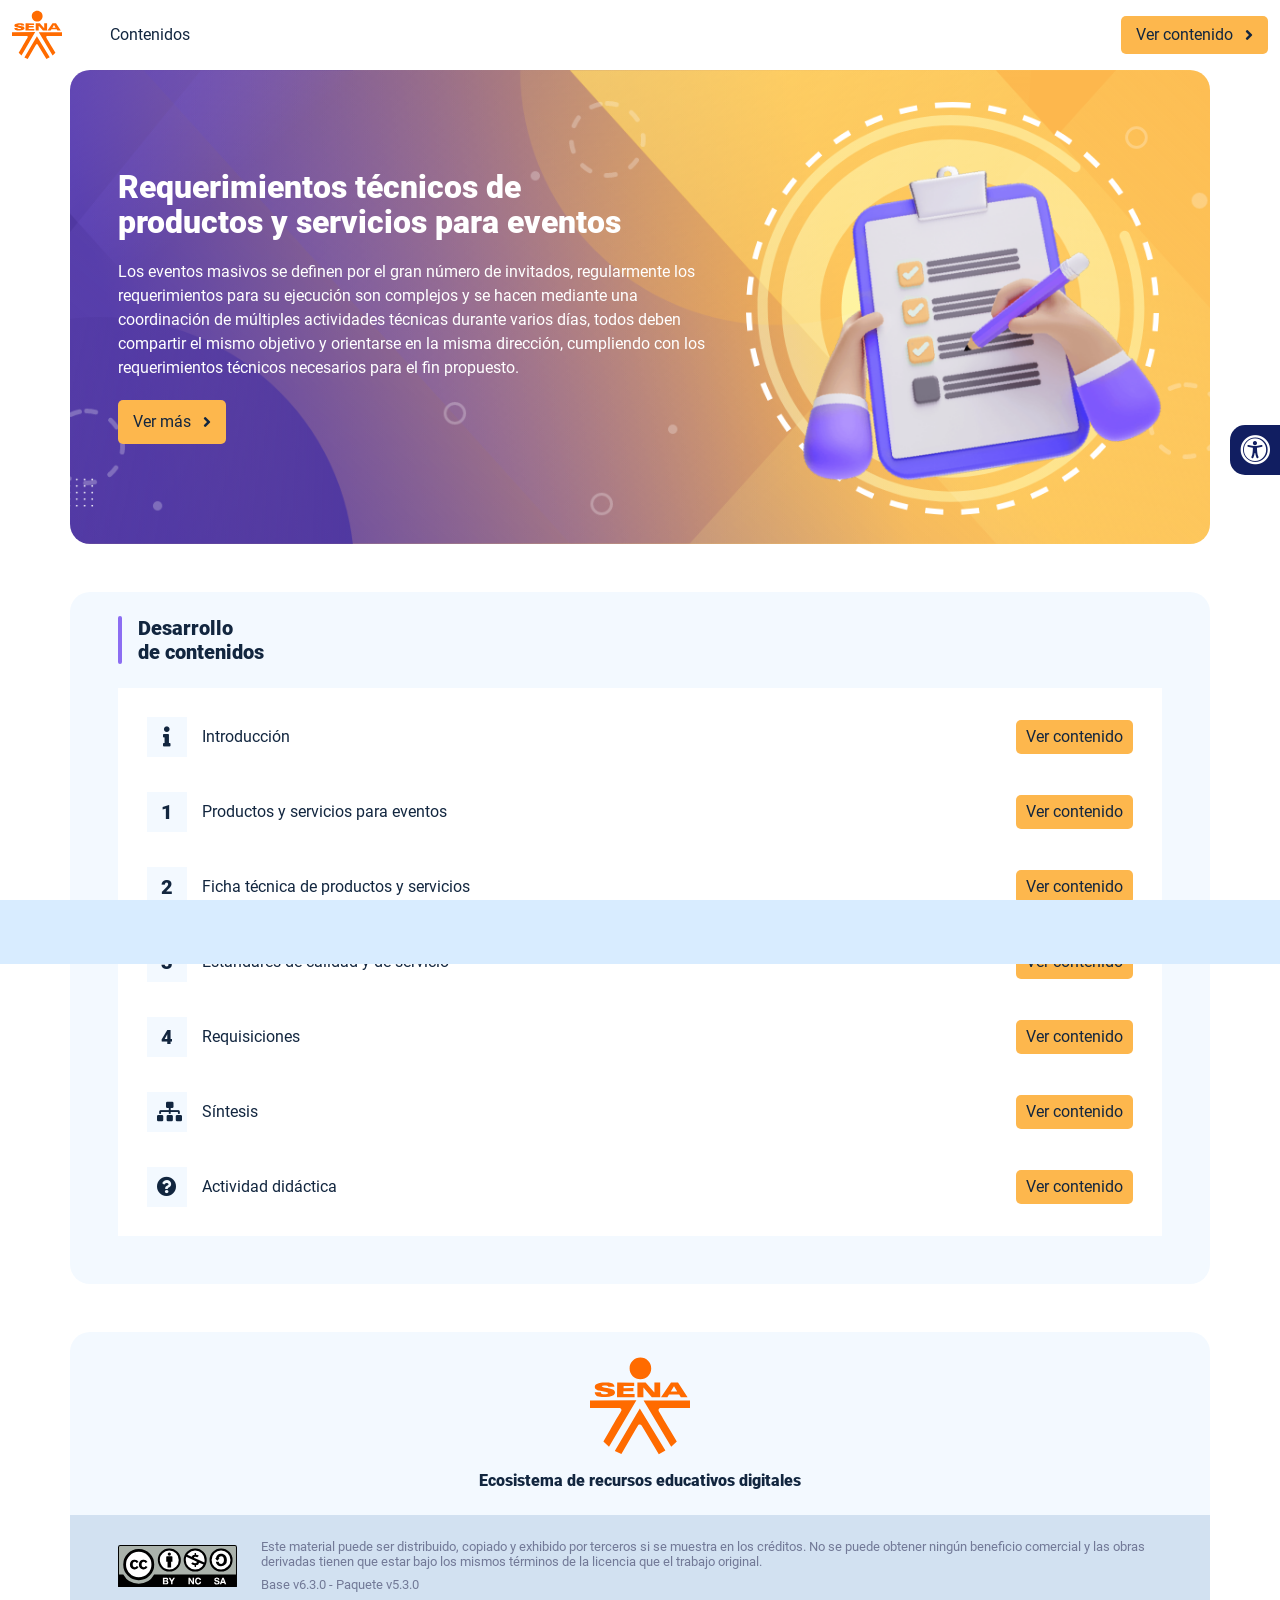
==== index.html @ 09f2f9c2 "new dist" ====
<!DOCTYPE html><html lang=""><head><meta charset="utf-8"><meta http-equiv="X-UA-Compatible" content="IE=edge"><meta name="viewport" content="width=device-width,initial-scale=1"><link rel="icon" href="favicon.ico"><title>Requerimientos técnicos de productos y servicios para eventos</title><link href="css/chunk-0c047e41.3babef71.css" rel="prefetch"><link href="css/chunk-25b302c8.3babef71.css" rel="prefetch"><link href="css/chunk-26fc7596.3babef71.css" rel="prefetch"><link href="css/chunk-2d2747e2.3babef71.css" rel="prefetch"><link href="css/chunk-32334cb6.3babef71.css" rel="prefetch"><link href="css/chunk-3c57cd7b.3babef71.css" rel="prefetch"><link href="css/chunk-4f2d402a.3babef71.css" rel="prefetch"><link href="css/chunk-4fde0a08.14d1f3e8.css" rel="prefetch"><link href="css/chunk-515a8379.8700bdd3.css" rel="prefetch"><link href="css/chunk-59974754.cf676a1e.css" rel="prefetch"><link href="css/chunk-6e1e538a.126808df.css" rel="prefetch"><link href="css/chunk-766a929b.e8f83dcf.css" rel="prefetch"><link href="css/chunk-f2df7d2c.3babef71.css" rel="prefetch"><link href="css/comple.140beefb.css" rel="prefetch"><link href="css/creditos.c084979f.css" rel="prefetch"><link href="css/glosario.c27ba0a2.css" rel="prefetch"><link href="css/referencias.83b288da.css" rel="prefetch"><link href="js/actividad.bf1afc38.js" rel="prefetch"><link href="js/chunk-0206bfa0.a278e582.js" rel="prefetch"><link href="js/chunk-0c047e41.9dab790d.js" rel="prefetch"><link href="js/chunk-13a6037e.81eda5eb.js" rel="prefetch"><link href="js/chunk-18f95272.7a57d180.js" rel="prefetch"><link href="js/chunk-25b302c8.c0c96807.js" rel="prefetch"><link href="js/chunk-26fc7596.72ac93ab.js" rel="prefetch"><link href="js/chunk-2c06842c.fb99932f.js" rel="prefetch"><link href="js/chunk-2d0e96ec.5df2f04d.js" rel="prefetch"><link href="js/chunk-2d208d90.cd091006.js" rel="prefetch"><link href="js/chunk-2d21d0e2.e3102ef0.js" rel="prefetch"><link href="js/chunk-2d22c123.07fa3afa.js" rel="prefetch"><link href="js/chunk-2d2747e2.830388c1.js" rel="prefetch"><link href="js/chunk-2e80bb9a.16424b70.js" rel="prefetch"><link href="js/chunk-319206de.612f074e.js" rel="prefetch"><link href="js/chunk-32334cb6.440e7537.js" rel="prefetch"><link href="js/chunk-3c57cd7b.415a152e.js" rel="prefetch"><link href="js/chunk-3d6834f6.fab8ac75.js" rel="prefetch"><link href="js/chunk-4cdd78c0.57da21f4.js" rel="prefetch"><link href="js/chunk-4f2d402a.cce421b8.js" rel="prefetch"><link href="js/chunk-4fde0a08.42f6160f.js" rel="prefetch"><link href="js/chunk-515a8379.3dc189c9.js" rel="prefetch"><link href="js/chunk-53ccb27e.2eb129e7.js" rel="prefetch"><link href="js/chunk-55d286b8.761dc6b8.js" rel="prefetch"><link href="js/chunk-59974754.10e91e45.js" rel="prefetch"><link href="js/chunk-6e1e538a.b8da87ec.js" rel="prefetch"><link href="js/chunk-766a929b.b7bdd6eb.js" rel="prefetch"><link href="js/chunk-c796899c.fdb738a9.js" rel="prefetch"><link href="js/chunk-e8a7823a.c1f222d4.js" rel="prefetch"><link href="js/chunk-f2df7d2c.156dfe57.js" rel="prefetch"><link href="js/chunk-fde47172.7234b9b3.js" rel="prefetch"><link href="js/comple.d24ba409.js" rel="prefetch"><link href="js/creditos.123db9e8.js" rel="prefetch"><link href="js/glosario.3636a558.js" rel="prefetch"><link href="js/intro.75e2f3e1.js" rel="prefetch"><link href="js/referencias.784c0fbf.js" rel="prefetch"><link href="js/sintesis.7618ab6b.js" rel="prefetch"><link href="js/tema1.5018c123.js" rel="prefetch"><link href="js/tema2.5d4669b0.js" rel="prefetch"><link href="js/tema3.ef8a9880.js" rel="prefetch"><link href="js/tema4.0fa0624b.js" rel="prefetch"><link href="css/app.59985ed2.css" rel="preload" as="style"><link href="css/chunk-vendors.99f50381.css" rel="preload" as="style"><link href="js/app.252b5ed3.js" rel="preload" as="script"><link href="js/chunk-vendors.80950f95.js" rel="preload" as="script"><link href="css/chunk-vendors.99f50381.css" rel="stylesheet"><link href="css/app.59985ed2.css" rel="stylesheet"></head><body><noscript><strong>We're sorry but Requerimientos técnicos de productos y servicios para eventos doesn't work properly without JavaScript enabled. Please enable it to continue.</strong></noscript><div id="app"></div><script src="js/chunk-vendors.80950f95.js"></script><script src="js/app.252b5ed3.js"></script></body></html>
---- css/chunk-0c047e41.3babef71.css ----
.actividad[data-v-22adfd6b]{background-color:#f2f2f2}.horizontal-scroll__wrapper[data-v-22adfd6b]{overflow:hidden}.horizontal-scroll[data-v-22adfd6b]{display:flex;transition:transform .5s ease-in-out;align-items:center;flex-wrap:nowrap}.horizontal-scroll[data-v-22adfd6b]:not(.row){width:100%}.horizontal-scroll--item-fw[data-v-22adfd6b]>div{flex-grow:0;flex-shrink:0;width:100%;margin:0!important}
---- css/chunk-25b302c8.3babef71.css ----
.actividad[data-v-22adfd6b]{background-color:#f2f2f2}.horizontal-scroll__wrapper[data-v-22adfd6b]{overflow:hidden}.horizontal-scroll[data-v-22adfd6b]{display:flex;transition:transform .5s ease-in-out;align-items:center;flex-wrap:nowrap}.horizontal-scroll[data-v-22adfd6b]:not(.row){width:100%}.horizontal-scroll--item-fw[data-v-22adfd6b]>div{flex-grow:0;flex-shrink:0;width:100%;margin:0!important}
---- css/chunk-26fc7596.3babef71.css ----
.actividad[data-v-22adfd6b]{background-color:#f2f2f2}.horizontal-scroll__wrapper[data-v-22adfd6b]{overflow:hidden}.horizontal-scroll[data-v-22adfd6b]{display:flex;transition:transform .5s ease-in-out;align-items:center;flex-wrap:nowrap}.horizontal-scroll[data-v-22adfd6b]:not(.row){width:100%}.horizontal-scroll--item-fw[data-v-22adfd6b]>div{flex-grow:0;flex-shrink:0;width:100%;margin:0!important}
---- css/chunk-2d2747e2.3babef71.css ----
.actividad[data-v-22adfd6b]{background-color:#f2f2f2}.horizontal-scroll__wrapper[data-v-22adfd6b]{overflow:hidden}.horizontal-scroll[data-v-22adfd6b]{display:flex;transition:transform .5s ease-in-out;align-items:center;flex-wrap:nowrap}.horizontal-scroll[data-v-22adfd6b]:not(.row){width:100%}.horizontal-scroll--item-fw[data-v-22adfd6b]>div{flex-grow:0;flex-shrink:0;width:100%;margin:0!important}
---- css/chunk-32334cb6.3babef71.css ----
.actividad[data-v-22adfd6b]{background-color:#f2f2f2}.horizontal-scroll__wrapper[data-v-22adfd6b]{overflow:hidden}.horizontal-scroll[data-v-22adfd6b]{display:flex;transition:transform .5s ease-in-out;align-items:center;flex-wrap:nowrap}.horizontal-scroll[data-v-22adfd6b]:not(.row){width:100%}.horizontal-scroll--item-fw[data-v-22adfd6b]>div{flex-grow:0;flex-shrink:0;width:100%;margin:0!important}
---- css/chunk-3c57cd7b.3babef71.css ----
.actividad[data-v-22adfd6b]{background-color:#f2f2f2}.horizontal-scroll__wrapper[data-v-22adfd6b]{overflow:hidden}.horizontal-scroll[data-v-22adfd6b]{display:flex;transition:transform .5s ease-in-out;align-items:center;flex-wrap:nowrap}.horizontal-scroll[data-v-22adfd6b]:not(.row){width:100%}.horizontal-scroll--item-fw[data-v-22adfd6b]>div{flex-grow:0;flex-shrink:0;width:100%;margin:0!important}
---- css/chunk-4f2d402a.3babef71.css ----
.actividad[data-v-22adfd6b]{background-color:#f2f2f2}.horizontal-scroll__wrapper[data-v-22adfd6b]{overflow:hidden}.horizontal-scroll[data-v-22adfd6b]{display:flex;transition:transform .5s ease-in-out;align-items:center;flex-wrap:nowrap}.horizontal-scroll[data-v-22adfd6b]:not(.row){width:100%}.horizontal-scroll--item-fw[data-v-22adfd6b]>div{flex-grow:0;flex-shrink:0;width:100%;margin:0!important}
---- css/chunk-4fde0a08.14d1f3e8.css ----
.actividad[data-v-a108b06a]{background-color:#f2f2f2}.header[data-v-a108b06a]{position:sticky;top:0;padding-top:10px;padding-bottom:10px;background-color:#fff;z-index:10010;line-height:1.1em}.header__logo[data-v-a108b06a]{width:50px}@media (max-width:576px){.header__componente-formativo[data-v-a108b06a]{font-size:.8em}}.header__menu[data-v-a108b06a]{cursor:pointer}.header__menu span[data-v-a108b06a]{font-size:.7em;display:block;line-height:1em;text-align:center;color:#111e61}.header__menu__btn[data-v-a108b06a]{width:30px;height:30px;position:relative;margin-bottom:4px}.header__menu__btn .line-1[data-v-a108b06a],.header__menu__btn .line-2[data-v-a108b06a],.header__menu__btn .line-3[data-v-a108b06a]{height:4px;width:30px;background-color:#111e61;transform-origin:center center;position:absolute;left:0;border-radius:2px}.header__menu__btn .line-1[data-v-a108b06a]{top:4px;-webkit-animation:line-1-inactive-data-v-a108b06a .5s ease-in-out forwards;animation:line-1-inactive-data-v-a108b06a .5s ease-in-out forwards}.header__menu__btn .line-2[data-v-a108b06a]{top:13px;-webkit-animation:line-2-inactive-data-v-a108b06a .5s ease-in-out forwards;animation:line-2-inactive-data-v-a108b06a .5s ease-in-out forwards}.header__menu__btn .line-3[data-v-a108b06a]{top:22px;-webkit-animation:line-3-inactive-data-v-a108b06a .5s ease-in-out forwards;animation:line-3-inactive-data-v-a108b06a .5s ease-in-out forwards}.header__menu__btn[data-v-a108b06a]:hover{cursor:pointer}.header__menu__btn--open .line-1[data-v-a108b06a]{-webkit-animation:line-1-active-data-v-a108b06a .5s ease-in-out forwards;animation:line-1-active-data-v-a108b06a .5s ease-in-out forwards}.header__menu__btn--open .line-2[data-v-a108b06a]{-webkit-animation:line-2-active-data-v-a108b06a .5s ease-in-out forwards;animation:line-2-active-data-v-a108b06a .5s ease-in-out forwards}.header__menu__btn--open .line-3[data-v-a108b06a]{-webkit-animation:line-3-active-data-v-a108b06a .5s ease-in-out forwards;animation:line-3-active-data-v-a108b06a .5s ease-in-out forwards}@-webkit-keyframes line-1-active-data-v-a108b06a{0%{transform:translate(0) rotate(0)}50%{transform:translateY(9px) rotate(0)}to{transform:translateY(9px) rotate(45deg)}}@keyframes line-1-active-data-v-a108b06a{0%{transform:translate(0) rotate(0)}50%{transform:translateY(9px) rotate(0)}to{transform:translateY(9px) rotate(45deg)}}@-webkit-keyframes line-2-active-data-v-a108b06a{0%{transform:scale(1)}to{transform:scale(0)}}@keyframes line-2-active-data-v-a108b06a{0%{transform:scale(1)}to{transform:scale(0)}}@-webkit-keyframes line-3-active-data-v-a108b06a{0%{transform:translate(0) rotate(0)}50%{transform:translateY(-9px) rotate(0)}to{transform:translateY(-9px) rotate(-45deg)}}@keyframes line-3-active-data-v-a108b06a{0%{transform:translate(0) rotate(0)}50%{transform:translateY(-9px) rotate(0)}to{transform:translateY(-9px) rotate(-45deg)}}@-webkit-keyframes line-1-inactive-data-v-a108b06a{0%{transform:translateY(9px) rotate(45deg)}50%{transform:translateY(9px) rotate(0)}to{transform:translate(0) rotate(0)}}@keyframes line-1-inactive-data-v-a108b06a{0%{transform:translateY(9px) rotate(45deg)}50%{transform:translateY(9px) rotate(0)}to{transform:translate(0) rotate(0)}}@-webkit-keyframes line-2-inactive-data-v-a108b06a{0%{transform:scale(0)}to{transform:scale(1)}}@keyframes line-2-inactive-data-v-a108b06a{0%{transform:scale(0)}to{transform:scale(1)}}@-webkit-keyframes line-3-inactive-data-v-a108b06a{0%{transform:translateY(-9px) rotate(-45deg)}50%{transform:translateY(-9px) rotate(0)}to{transform:translate(0) rotate(0)}}@keyframes line-3-inactive-data-v-a108b06a{0%{transform:translateY(-9px) rotate(-45deg)}50%{transform:translateY(-9px) rotate(0)}to{transform:translate(0) rotate(0)}}
---- css/chunk-515a8379.8700bdd3.css ----
.actividad{background-color:#f2f2f2}.banner-interno{position:relative}.banner-interno__fondo{position:absolute;top:0;bottom:-50px;left:0;right:0;background-color:#fedc72;background-size:cover;background-position:50%}.banner-interno__titulo{display:flex;align-items:center}.banner-interno__titulo__icono{display:block;width:32px;height:32px;border-radius:50%;background-color:#fff;position:relative}.banner-interno__titulo__icono i{color:#fedc72;position:absolute;left:50%;top:50%;transform:translate(-50%,-50%)}.banner-interno__titulo h1,.banner-interno__titulo h2,.banner-interno__titulo h3,.banner-interno__titulo h4,.banner-interno__titulo h5,.banner-interno__titulo h6{color:#fff;line-height:1.1em}
---- css/chunk-59974754.cf676a1e.css ----
.actividad{background-color:#f2f2f2}.aside-menu{position:sticky;top:70px;flex:0 0 0;width:0;min-height:calc(100vh - 70px);max-height:calc(100vh - 70px);background-color:#f3f9ff;transition:flex .5s ease-in-out,width .5s ease-in-out;overflow-x:hidden;z-index:100001}.aside-menu a{color:#111e61}.aside-menu--open{flex:0 0 300px;width:300px}.aside-menu__content{width:300px;display:flex;flex-direction:column;justify-content:space-between;min-height:calc(100vh - 70px);max-height:calc(100vh - 70px);border-right:1px solid #d8ecff}@media (max-height:800px){.aside-menu__content{min-height:800px;max-height:800px;overflow-y:auto}}.aside-menu__header{padding:10px;text-align:center;background-color:#d8ecff}.aside-menu__header h4{margin:0}.aside-menu__menu{overflow-y:auto;flex-grow:1;list-style:none;padding-left:0;margin-bottom:0}.aside-menu__menu__item--active .aside-menu__menu__item__lnk,.aside-menu__menu__item--active .aside-menu__sec-menu__item__lnk{background-color:#d8ecff;font-weight:700}.aside-menu__menu__item--sub-menu:hover,.aside-menu__menu__item:hover,.aside-menu__sec-menu__item:hover{background-color:#d8ecff}.aside-menu__menu__item--sub-menu{padding-left:10px}.aside-menu__menu__item--sub-menu--active .aside-menu__menu__item__lnk,.aside-menu__menu__item--sub-menu--active .aside-menu__sec-menu__item__lnk{background-color:#d8ecff;font-weight:700;position:relative}.aside-menu__menu__item--sub-menu--active .aside-menu__menu__item__lnk:before,.aside-menu__menu__item--sub-menu--active .aside-menu__sec-menu__item__lnk:before{content:"";display:block;position:absolute;left:0;bottom:0;top:0;width:4px;border-radius:2px;background-color:#8c6df2}.aside-menu__menu__item__lnk,.aside-menu__sec-menu__item__lnk{display:flex;align-items:center;padding:10px 15px;line-height:1.1em}.aside-menu__menu__item__lnk i,.aside-menu__menu__item__lnk span,.aside-menu__sec-menu__item__lnk i,.aside-menu__sec-menu__item__lnk span{margin-right:10px}.aside-menu__menu__item__lnk i:last-child,.aside-menu__menu__item__lnk span:last-child,.aside-menu__sec-menu__item__lnk i:last-child,.aside-menu__sec-menu__item__lnk span:last-child{margin-right:0}.aside-menu__sec-menu{background-color:#d8ecff;padding:10px 0;flex-shrink:0;margin-bottom:0}.aside-menu__sec-menu__item{padding:10px 15px}.aside-menu__sec-menu__item__lnk{padding:0;border-radius:1em}.aside-menu__sec-menu__item__lnk i{display:block;width:2em;height:2em;padding:.5em 0;text-align:center;background-color:#fff;border-radius:50%}.aside-menu__sec-menu__item__lnk:hover{background-color:#fff}@media (max-width:992px){.aside-menu{position:fixed;top:70px}}@media (max-width:576px){.aside-menu__sec-menu{padding-bottom:110px}}
---- css/chunk-6e1e538a.126808df.css ----
.actividad[data-v-4f6b7c58]{background-color:#f2f2f2}.accesibilidad[data-v-4f6b7c58]{position:fixed;right:0;top:50vh;height:50px;background-color:#111e61;border-top-left-radius:15px;border-bottom-left-radius:15px;transform:translateY(-50%) translateX(100%) translateX(-50px);overflow:hidden;transition:transform .3s ease-in-out,height .3s ease-in-out}.accesibilidad[data-v-4f6b7c58]:hover{transform:translateY(-50%) translateX(0);height:12.75rem}.accesibilidad [data-v-4f6b7c58]{color:#fff}.accesibilidad__menu__content .accesibilidad__menu__item[data-v-4f6b7c58]{cursor:pointer}.accesibilidad__menu__content .accesibilidad__menu__item[data-v-4f6b7c58]:hover{background-color:#273685}.accesibilidad__menu__content .accesibilidad__menu__item[data-v-4f6b7c58]:last-child{border:none}.accesibilidad__menu__item[data-v-4f6b7c58]{display:flex;align-items:center;padding:10px;border-bottom:1px solid #273685;line-height:1em;-webkit-user-select:none;-moz-user-select:none;-ms-user-select:none;user-select:none}.accesibilidad__menu i[data-v-4f6b7c58]{font-size:30px;font-style:normal;margin-right:10px;line-height:1em}.accesibilidad__menu img[data-v-4f6b7c58]{width:30px;margin-right:10px}
---- css/chunk-766a929b.e8f83dcf.css ----
.actividad{background-color:#f2f2f2}.barra-avance{display:flex;align-items:center;justify-content:space-between;position:fixed;bottom:0;left:0;width:100%;padding:10px;background-color:#d8ecff;transition:transform .5s ease-in-out;z-index:100000}.barra-avance__barra{margin:0 20px;flex:1;position:relative;max-width:800px}.barra-avance__barra--amarilla,.barra-avance__barra--blanca{height:4px}.barra-avance__barra--amarilla:after,.barra-avance__barra--amarilla:before,.barra-avance__barra--blanca:after,.barra-avance__barra--blanca:before{content:"";display:block;width:10px;height:10px;border-radius:50%;position:absolute;top:50%}.barra-avance__barra--amarilla:before,.barra-avance__barra--blanca:before{left:0;transform:translate(-50%,-50%)}.barra-avance__barra--amarilla:after,.barra-avance__barra--blanca:after{right:0;transform:translate(50%,-50%)}.barra-avance__barra--blanca,.barra-avance__barra--blanca:after,.barra-avance__barra--blanca:before{background-color:#fff}.barra-avance__barra--amarilla{position:absolute;width:100%;top:0;background-color:#5038a1}.barra-avance__barra--amarilla:after,.barra-avance__barra--amarilla:before{background-color:#5038a1}.barra-avance__boton--regresar{background-color:#b0c0d2}.barra-avance__boton--regresar span{color:#111e61!important}.barra-avance__boton--disable{opacity:0;pointer-events:none}.barra-avance--open{transform:translateY(0)}.barra-avance--close{transform:translateY(100%)}
---- css/chunk-f2df7d2c.3babef71.css ----
.actividad[data-v-22adfd6b]{background-color:#f2f2f2}.horizontal-scroll__wrapper[data-v-22adfd6b]{overflow:hidden}.horizontal-scroll[data-v-22adfd6b]{display:flex;transition:transform .5s ease-in-out;align-items:center;flex-wrap:nowrap}.horizontal-scroll[data-v-22adfd6b]:not(.row){width:100%}.horizontal-scroll--item-fw[data-v-22adfd6b]>div{flex-grow:0;flex-shrink:0;width:100%;margin:0!important}
---- css/comple.140beefb.css ----
.banner-interno{position:relative}.banner-interno__fondo{position:absolute;top:0;bottom:-50px;left:0;right:0;background-color:#fedc72;background-size:cover;background-position:50%}.banner-interno__titulo{display:flex;align-items:center}.banner-interno__titulo__icono{display:block;width:32px;height:32px;border-radius:50%;background-color:#fff;position:relative}.banner-interno__titulo__icono i{color:#fedc72;position:absolute;left:50%;top:50%;transform:translate(-50%,-50%)}.banner-interno__titulo h1,.banner-interno__titulo h2,.banner-interno__titulo h3,.banner-interno__titulo h4,.banner-interno__titulo h5,.banner-interno__titulo h6{color:#fff;line-height:1.1em}.actividad{background-color:#f2f2f2}.complementario__enlaces{display:flex;justify-content:center;flex-wrap:wrap}.complementario__enlaces a{margin:0 5px}.complementario__btn{font-size:1.5em;line-height:1em}table{width:calc(100% - 1px);min-width:800px}table thead{background-color:#d8ecff}table thead th{border-color:#d8ecff}table td,table th{padding:25px 20px;text-align:center}
---- css/creditos.c084979f.css ----
.banner-interno{position:relative}.banner-interno__fondo{position:absolute;top:0;bottom:-50px;left:0;right:0;background-color:#fedc72;background-size:cover;background-position:50%}.banner-interno__titulo{display:flex;align-items:center}.banner-interno__titulo__icono{display:block;width:32px;height:32px;border-radius:50%;background-color:#fff;position:relative}.banner-interno__titulo__icono i{color:#fedc72;position:absolute;left:50%;top:50%;transform:translate(-50%,-50%)}.banner-interno__titulo h1,.banner-interno__titulo h2,.banner-interno__titulo h3,.banner-interno__titulo h4,.banner-interno__titulo h5,.banner-interno__titulo h6{color:#fff;line-height:1.1em}.actividad{background-color:#f2f2f2}.creditos-vista .tarjeta.credito{background-color:#d2e1f1}.creditos{color:#727997;overflow-x:auto}.creditos__item{min-width:490px}.creditos p{line-height:1.3em;margin-bottom:0;color:#727997}.creditos__titulo{font-weight:700;background-color:#d2e1f1;padding:5px 10px;border-top-radius:5px;border-top-left-radius:5px;border-top-right-radius:5px}.creditos table td,.creditos table th{border-color:#d2e1f1}
---- css/glosario.c27ba0a2.css ----
.banner-interno{position:relative}.banner-interno__fondo{position:absolute;top:0;bottom:-50px;left:0;right:0;background-color:#fedc72;background-size:cover;background-position:50%}.banner-interno__titulo{display:flex;align-items:center}.banner-interno__titulo__icono{display:block;width:32px;height:32px;border-radius:50%;background-color:#fff;position:relative}.banner-interno__titulo__icono i{color:#fedc72;position:absolute;left:50%;top:50%;transform:translate(-50%,-50%)}.banner-interno__titulo h1,.banner-interno__titulo h2,.banner-interno__titulo h3,.banner-interno__titulo h4,.banner-interno__titulo h5,.banner-interno__titulo h6{color:#fff;line-height:1.1em}.actividad{background-color:#f2f2f2}.glosario__letra-item{display:flex}.glosario__letra-item__texto{padding-top:5px}.glosario__letra-item__letra__icono{width:32px;height:32px;position:relative;line-height:1em;border-radius:50%;background-color:#d2e1f1}.glosario__letra-item__letra__icono span{position:absolute;left:50%;top:50%;transform:translate(-50%,-50%);font-size:1.1em;font-weight:900}
---- css/referencias.83b288da.css ----
.banner-interno{position:relative}.banner-interno__fondo{position:absolute;top:0;bottom:-50px;left:0;right:0;background-color:#fedc72;background-size:cover;background-position:50%}.banner-interno__titulo{display:flex;align-items:center}.banner-interno__titulo__icono{display:block;width:32px;height:32px;border-radius:50%;background-color:#fff;position:relative}.banner-interno__titulo__icono i{color:#fedc72;position:absolute;left:50%;top:50%;transform:translate(-50%,-50%)}.banner-interno__titulo h1,.banner-interno__titulo h2,.banner-interno__titulo h3,.banner-interno__titulo h4,.banner-interno__titulo h5,.banner-interno__titulo h6{color:#fff;line-height:1.1em}.actividad{background-color:#f2f2f2}.referencias__item:last-child hr{display:none}.referencias__item a{color:#2196f3;text-decoration:underline;overflow-wrap:break-word}
---- css/app.59985ed2.css ----
*,:after,:before{box-sizing:inherit}html{height:100%;line-height:1.15;box-sizing:border-box;-webkit-font-smoothing:antialiased;-moz-osx-font-smoothing:grayscale;-webkit-text-size-adjust:100%;-ms-text-size-adjust:100%;text-rendering:optimizeLegibility}a,abbr,acronym,address,applet,article,aside,audio,b,big,blockquote,body,canvas,caption,center,cite,code,dd,del,details,dfn,div,dl,dt,em,embed,fieldset,figcaption,figure,footer,form,h1,h2,h3,h4,h5,h6,header,hgroup,html,i,iframe,img,ins,kbd,label,legend,li,mark,menu,nav,object,ol,output,p,pre,q,ruby,s,samp,section,small,span,strike,strong,sub,summary,sup,table,tbody,td,tfoot,th,thead,time,tr,tt,u,ul,var,video{margin:0;padding:0;border:0;outline:0;background:transparent;vertical-align:baseline}article,aside,details,figcaption,figure,footer,header,main,menu,nav,section,summary{display:block}[hidden],template{display:none}hr{box-sizing:content-box;height:0;border-bottom:1px solid #e8e8e8;border-left:0;border-right:0;border-top:0;margin:1.5em 0;overflow:visible}[hidden]{display:none}a{font-family:Roboto,sans-serif;font-size:1em;font-weight:400;text-decoration:none;color:#12263f;background-color:transparent;transition:all .15s ease-in-out;-webkit-text-decoration-skip:objects}a:active,a:hover{outline-width:0}a:active,a:focus,a:hover{color:#000}[type=button],[type=reset],[type=submit],button{-webkit-appearance:none;-moz-appearance:none;appearance:none;cursor:pointer;display:inline-block;vertical-align:middle;border:0;border-radius:5px;color:#12263f;background-color:#fdb74d;font-family:Roboto,sans-serif;font-weight:400;font-size:1em;-webkit-font-smoothing:antialiased;line-height:1em;white-space:nowrap;text-decoration:none;text-transform:none;padding:.75em 1.5em;margin:0;-webkit-user-select:none;-moz-user-select:none;-ms-user-select:none;user-select:none;overflow:visible;transition:background-color .15s ease-in-out}[type=button]:focus,[type=button]:hover,[type=reset]:focus,[type=reset]:hover,[type=submit]:focus,[type=submit]:hover,button:focus,button:hover{background-color:#fdb74d;color:#12263f}[type=button]:disabled,[type=reset]:disabled,[type=submit]:disabled,button:disabled{cursor:not-allowed;opacity:.5}[type=button]:disabled:hover,[type=reset]:disabled:hover,[type=submit]:disabled:hover,button:disabled:hover{background-color:#fdb74d}input,select,textarea{margin:0;display:block;font-family:Roboto,sans-serif;font-size:16px}input{overflow:visible}[type=color],[type=date],[type=datetime-local],[type=datetime],[type=email],[type=month],[type=number],[type=password],[type=search],[type=tel],[type=text],[type=time],[type=url],[type=week],input:not([type]),select,select[multiple],textarea{background-color:#fff;border:1px solid #e8e8e8;border-radius:5px;box-shadow:inset 0 1px 3px rgba(0,0,0,.06);box-sizing:inherit;margin-bottom:.75em;padding:.5em;transition:border-color .15s ease-in-out;width:100%}[type=color]:hover,[type=date]:hover,[type=datetime-local]:hover,[type=datetime]:hover,[type=email]:hover,[type=month]:hover,[type=number]:hover,[type=password]:hover,[type=search]:hover,[type=tel]:hover,[type=text]:hover,[type=time]:hover,[type=url]:hover,[type=week]:hover,input:not([type]):hover,select:hover,select[multiple]:hover,textarea:hover{border-color:shade(#e8e8e8,20%)}[type=color]:focus,[type=date]:focus,[type=datetime-local]:focus,[type=datetime]:focus,[type=email]:focus,[type=month]:focus,[type=number]:focus,[type=password]:focus,[type=search]:focus,[type=tel]:focus,[type=text]:focus,[type=time]:focus,[type=url]:focus,[type=week]:focus,input:not([type]):focus,select:focus,select[multiple]:focus,textarea:focus{border-color:#8c6df2;box-shadow:inset 0 1px 3px rgba(0,0,0,.06),0 0 5px rgba(254,214,89,.7);outline:none}[type=color]:disabled,[type=date]:disabled,[type=datetime-local]:disabled,[type=datetime]:disabled,[type=email]:disabled,[type=month]:disabled,[type=number]:disabled,[type=password]:disabled,[type=search]:disabled,[type=tel]:disabled,[type=text]:disabled,[type=time]:disabled,[type=url]:disabled,[type=week]:disabled,input:not([type]):disabled,select:disabled,select[multiple]:disabled,textarea:disabled{background-color:shade(#fff,5%);cursor:not-allowed}[type=color]:disabled:hover,[type=date]:disabled:hover,[type=datetime-local]:disabled:hover,[type=datetime]:disabled:hover,[type=email]:disabled:hover,[type=month]:disabled:hover,[type=number]:disabled:hover,[type=password]:disabled:hover,[type=search]:disabled:hover,[type=tel]:disabled:hover,[type=text]:disabled:hover,[type=time]:disabled:hover,[type=url]:disabled:hover,[type=week]:disabled:hover,input:not([type]):disabled:hover,select:disabled:hover,select[multiple]:disabled:hover,textarea:disabled:hover{border:1px solid #e8e8e8}select{text-transform:none;max-width:100%;border-radius:5px}::-webkit-file-upload-button{background-color:#fdb74d;border:none;cursor:pointer;color:#12263f;border-radius:5px;padding:.75em 1.5em}::-webkit-file-upload-button:hover{background-color:#fdb74d}optgroup{font-weight:700}fieldset{border:1px solid #e8e8e8;background-color:transparent;padding:1.5em;-webkit-margin-start:0;-webkit-margin-end:0;-webkit-padding-before:1.5em;-webkit-padding-start:1.5em;-webkit-padding-end:1.5em;-webkit-padding-after:1.5em}legend{box-sizing:border-box;color:inherit;display:table;max-width:100%;padding:0;white-space:normal;font-weight:600;-webkit-padding-start:0;-webkit-padding-end:0}label,legend{margin-bottom:.375em}label{display:block;font-size:1em;font-family:Roboto,sans-serif;font-weight:900}textarea{overflow:auto;resize:vertical}[type=checkbox],[type=radio]{box-sizing:border-box;padding:0;display:inline;margin-right:.375em}[type=number]::-webkit-inner-spin-button,[type=number]::-webkit-outer-spin-button{height:auto}[type=search]{-webkit-appearance:textfield;outline-offset:-2px}[type=search]::-webkit-search-cancel-button,[type=search]::-webkit-search-decoration{-webkit-appearance:none;-moz-appearance:none}::-moz-placeholder{color:#999}:-ms-input-placeholder{color:#999}::placeholder{color:#999}::-webkit-file-upload-button{-webkit-appearance:button;-moz-appearance:button;font:inherit}[type=file]{margin-bottom:.75em;width:100%}[type=button],[type=reset],[type=submit],button{-webkit-appearance:button}[type=button]::-moz-focus-inner,[type=reset]::-moz-focus-inner,[type=submit]::-moz-focus-inner,button::-moz-focus-inner{border-style:none;padding:0}[type=button]:-moz-focusring,[type=reset]:-moz-focusring,[type=submit]:-moz-focusring,button:-moz-focusring{outline:1px dotted ButtonText}progress{vertical-align:baseline}ol,ul{list-style:none;margin-bottom:1em}dt{font-weight:700}figure,img,picture,svg{margin:0;width:100%;max-width:100%}figcaption{display:block;background-color:#e8e8e8;padding:.75em 1.5em;font-size:.8em;font-weight:700}img,svg{display:block;border-style:none}svg:not(:root){overflow:hidden}audio,canvas,progress,video{display:inline-block}audio:not([controls]){display:none;height:0}template{display:none}table{border-collapse:collapse;border-spacing:0;table-layout:fixed;width:100%}td,th,tr{vertical-align:middle}td,th{border:1px solid #e8e8e8;padding:.75em}th{font-size:.875em;line-height:1.2}td{line-height:1.5}body{font-size:16px;font-weight:400;line-height:1.5}body,h1,h2,h3,h4,h5,h6{color:#12263f;font-family:Roboto,sans-serif}h1,h2,h3,h4,h5,h6{font-weight:900;line-height:1.2;margin:0 0 .75em}h1{font-size:2em}h2{font-size:1.5em}h3{font-size:1.25em}h4{font-size:1.125em}h5{font-size:1em}h6{font-size:.875em}p{font-family:Roboto,sans-serif;font-size:1em;font-weight:400;line-height:1.5;color:#12263f;margin-bottom:1em}b,strong{font-weight:700}dfn,em,i{font-style:italic}br{line-height:2em}u{text-decoration:underline}code,kbd,pre,samp{color:#727997;font-family:Lucida Console,Courier New,monospace;font-size:1em}sub,sup{font-size:75%;line-height:0;position:relative;vertical-align:baseline}sub{bottom:-.25em}sup{top:-.5em}small{font-size:80%}mark{background-color:#ffeb3b;color:#000}abbr[title]{border-bottom:none;text-decoration:underline;-webkit-text-decoration:underline dotted;text-decoration:underline dotted}blockquote,q{quotes:none}::selection{background:#2196f3!important;color:#fff!important;text-shadow:none}::-moz-selection{background:#2196f3!important;color:#fff!important;text-shadow:none}img::selection{background:transparent}img::-moz-selection{background:transparent}body{-webkit-tap-highlight-color:#2196F3!important}details,menu{display:block}summary{display:list-item}@media print{*,:after,:before,:first-letter,:first-line{background:transparent!important;color:#000!important;box-shadow:none!important;text-shadow:none!important}a,a:visited{text-decoration:underline}a[href]:after{content:" (" attr(href) ")"}a abbr[title]:after{content:" (" attr(title) ")"}a[href^="#"]:after,a[href^="javascript:"]:after{content:""}blockquote,pre{border:1px solid #999;page-break-inside:avoid}thead{display:table-header-group}img,tr{page-break-inside:avoid}img{max-width:100%!important}h2,h3,p{orphans:3;widows:3}h2,h3{page-break-after:avoid}}[data-aos][data-aos][data-aos-duration="50"],body[data-aos-duration="50"] [data-aos]{transition-duration:50ms}[data-aos][data-aos][data-aos-delay="50"],body[data-aos-delay="50"] [data-aos]{transition-delay:0s}[data-aos][data-aos][data-aos-delay="50"].aos-animate,body[data-aos-delay="50"] [data-aos].aos-animate{transition-delay:50ms}[data-aos][data-aos][data-aos-duration="100"],body[data-aos-duration="100"] [data-aos]{transition-duration:.1s}[data-aos][data-aos][data-aos-delay="100"],body[data-aos-delay="100"] [data-aos]{transition-delay:0s}[data-aos][data-aos][data-aos-delay="100"].aos-animate,body[data-aos-delay="100"] [data-aos].aos-animate{transition-delay:.1s}[data-aos][data-aos][data-aos-duration="150"],body[data-aos-duration="150"] [data-aos]{transition-duration:.15s}[data-aos][data-aos][data-aos-delay="150"],body[data-aos-delay="150"] [data-aos]{transition-delay:0s}[data-aos][data-aos][data-aos-delay="150"].aos-animate,body[data-aos-delay="150"] [data-aos].aos-animate{transition-delay:.15s}[data-aos][data-aos][data-aos-duration="200"],body[data-aos-duration="200"] [data-aos]{transition-duration:.2s}[data-aos][data-aos][data-aos-delay="200"],body[data-aos-delay="200"] [data-aos]{transition-delay:0s}[data-aos][data-aos][data-aos-delay="200"].aos-animate,body[data-aos-delay="200"] [data-aos].aos-animate{transition-delay:.2s}[data-aos][data-aos][data-aos-duration="250"],body[data-aos-duration="250"] [data-aos]{transition-duration:.25s}[data-aos][data-aos][data-aos-delay="250"],body[data-aos-delay="250"] [data-aos]{transition-delay:0s}[data-aos][data-aos][data-aos-delay="250"].aos-animate,body[data-aos-delay="250"] [data-aos].aos-animate{transition-delay:.25s}[data-aos][data-aos][data-aos-duration="300"],body[data-aos-duration="300"] [data-aos]{transition-duration:.3s}[data-aos][data-aos][data-aos-delay="300"],body[data-aos-delay="300"] [data-aos]{transition-delay:0s}[data-aos][data-aos][data-aos-delay="300"].aos-animate,body[data-aos-delay="300"] [data-aos].aos-animate{transition-delay:.3s}[data-aos][data-aos][data-aos-duration="350"],body[data-aos-duration="350"] [data-aos]{transition-duration:.35s}[data-aos][data-aos][data-aos-delay="350"],body[data-aos-delay="350"] [data-aos]{transition-delay:0s}[data-aos][data-aos][data-aos-delay="350"].aos-animate,body[data-aos-delay="350"] [data-aos].aos-animate{transition-delay:.35s}[data-aos][data-aos][data-aos-duration="400"],body[data-aos-duration="400"] [data-aos]{transition-duration:.4s}[data-aos][data-aos][data-aos-delay="400"],body[data-aos-delay="400"] [data-aos]{transition-delay:0s}[data-aos][data-aos][data-aos-delay="400"].aos-animate,body[data-aos-delay="400"] [data-aos].aos-animate{transition-delay:.4s}[data-aos][data-aos][data-aos-duration="450"],body[data-aos-duration="450"] [data-aos]{transition-duration:.45s}[data-aos][data-aos][data-aos-delay="450"],body[data-aos-delay="450"] [data-aos]{transition-delay:0s}[data-aos][data-aos][data-aos-delay="450"].aos-animate,body[data-aos-delay="450"] [data-aos].aos-animate{transition-delay:.45s}[data-aos][data-aos][data-aos-duration="500"],body[data-aos-duration="500"] [data-aos]{transition-duration:.5s}[data-aos][data-aos][data-aos-delay="500"],body[data-aos-delay="500"] [data-aos]{transition-delay:0s}[data-aos][data-aos][data-aos-delay="500"].aos-animate,body[data-aos-delay="500"] [data-aos].aos-animate{transition-delay:.5s}[data-aos][data-aos][data-aos-duration="550"],body[data-aos-duration="550"] [data-aos]{transition-duration:.55s}[data-aos][data-aos][data-aos-delay="550"],body[data-aos-delay="550"] [data-aos]{transition-delay:0s}[data-aos][data-aos][data-aos-delay="550"].aos-animate,body[data-aos-delay="550"] [data-aos].aos-animate{transition-delay:.55s}[data-aos][data-aos][data-aos-duration="600"],body[data-aos-duration="600"] [data-aos]{transition-duration:.6s}[data-aos][data-aos][data-aos-delay="600"],body[data-aos-delay="600"] [data-aos]{transition-delay:0s}[data-aos][data-aos][data-aos-delay="600"].aos-animate,body[data-aos-delay="600"] [data-aos].aos-animate{transition-delay:.6s}[data-aos][data-aos][data-aos-duration="650"],body[data-aos-duration="650"] [data-aos]{transition-duration:.65s}[data-aos][data-aos][data-aos-delay="650"],body[data-aos-delay="650"] [data-aos]{transition-delay:0s}[data-aos][data-aos][data-aos-delay="650"].aos-animate,body[data-aos-delay="650"] [data-aos].aos-animate{transition-delay:.65s}[data-aos][data-aos][data-aos-duration="700"],body[data-aos-duration="700"] [data-aos]{transition-duration:.7s}[data-aos][data-aos][data-aos-delay="700"],body[data-aos-delay="700"] [data-aos]{transition-delay:0s}[data-aos][data-aos][data-aos-delay="700"].aos-animate,body[data-aos-delay="700"] [data-aos].aos-animate{transition-delay:.7s}[data-aos][data-aos][data-aos-duration="750"],body[data-aos-duration="750"] [data-aos]{transition-duration:.75s}[data-aos][data-aos][data-aos-delay="750"],body[data-aos-delay="750"] [data-aos]{transition-delay:0s}[data-aos][data-aos][data-aos-delay="750"].aos-animate,body[data-aos-delay="750"] [data-aos].aos-animate{transition-delay:.75s}[data-aos][data-aos][data-aos-duration="800"],body[data-aos-duration="800"] [data-aos]{transition-duration:.8s}[data-aos][data-aos][data-aos-delay="800"],body[data-aos-delay="800"] [data-aos]{transition-delay:0s}[data-aos][data-aos][data-aos-delay="800"].aos-animate,body[data-aos-delay="800"] [data-aos].aos-animate{transition-delay:.8s}[data-aos][data-aos][data-aos-duration="850"],body[data-aos-duration="850"] [data-aos]{transition-duration:.85s}[data-aos][data-aos][data-aos-delay="850"],body[data-aos-delay="850"] [data-aos]{transition-delay:0s}[data-aos][data-aos][data-aos-delay="850"].aos-animate,body[data-aos-delay="850"] [data-aos].aos-animate{transition-delay:.85s}[data-aos][data-aos][data-aos-duration="900"],body[data-aos-duration="900"] [data-aos]{transition-duration:.9s}[data-aos][data-aos][data-aos-delay="900"],body[data-aos-delay="900"] [data-aos]{transition-delay:0s}[data-aos][data-aos][data-aos-delay="900"].aos-animate,body[data-aos-delay="900"] [data-aos].aos-animate{transition-delay:.9s}[data-aos][data-aos][data-aos-duration="950"],body[data-aos-duration="950"] [data-aos]{transition-duration:.95s}[data-aos][data-aos][data-aos-delay="950"],body[data-aos-delay="950"] [data-aos]{transition-delay:0s}[data-aos][data-aos][data-aos-delay="950"].aos-animate,body[data-aos-delay="950"] [data-aos].aos-animate{transition-delay:.95s}[data-aos][data-aos][data-aos-duration="1000"],body[data-aos-duration="1000"] [data-aos]{transition-duration:1s}[data-aos][data-aos][data-aos-delay="1000"],body[data-aos-delay="1000"] [data-aos]{transition-delay:0s}[data-aos][data-aos][data-aos-delay="1000"].aos-animate,body[data-aos-delay="1000"] [data-aos].aos-animate{transition-delay:1s}[data-aos][data-aos][data-aos-duration="1050"],body[data-aos-duration="1050"] [data-aos]{transition-duration:1.05s}[data-aos][data-aos][data-aos-delay="1050"],body[data-aos-delay="1050"] [data-aos]{transition-delay:0s}[data-aos][data-aos][data-aos-delay="1050"].aos-animate,body[data-aos-delay="1050"] [data-aos].aos-animate{transition-delay:1.05s}[data-aos][data-aos][data-aos-duration="1100"],body[data-aos-duration="1100"] [data-aos]{transition-duration:1.1s}[data-aos][data-aos][data-aos-delay="1100"],body[data-aos-delay="1100"] [data-aos]{transition-delay:0s}[data-aos][data-aos][data-aos-delay="1100"].aos-animate,body[data-aos-delay="1100"] [data-aos].aos-animate{transition-delay:1.1s}[data-aos][data-aos][data-aos-duration="1150"],body[data-aos-duration="1150"] [data-aos]{transition-duration:1.15s}[data-aos][data-aos][data-aos-delay="1150"],body[data-aos-delay="1150"] [data-aos]{transition-delay:0s}[data-aos][data-aos][data-aos-delay="1150"].aos-animate,body[data-aos-delay="1150"] [data-aos].aos-animate{transition-delay:1.15s}[data-aos][data-aos][data-aos-duration="1200"],body[data-aos-duration="1200"] [data-aos]{transition-duration:1.2s}[data-aos][data-aos][data-aos-delay="1200"],body[data-aos-delay="1200"] [data-aos]{transition-delay:0s}[data-aos][data-aos][data-aos-delay="1200"].aos-animate,body[data-aos-delay="1200"] [data-aos].aos-animate{transition-delay:1.2s}[data-aos][data-aos][data-aos-duration="1250"],body[data-aos-duration="1250"] [data-aos]{transition-duration:1.25s}[data-aos][data-aos][data-aos-delay="1250"],body[data-aos-delay="1250"] [data-aos]{transition-delay:0s}[data-aos][data-aos][data-aos-delay="1250"].aos-animate,body[data-aos-delay="1250"] [data-aos].aos-animate{transition-delay:1.25s}[data-aos][data-aos][data-aos-duration="1300"],body[data-aos-duration="1300"] [data-aos]{transition-duration:1.3s}[data-aos][data-aos][data-aos-delay="1300"],body[data-aos-delay="1300"] [data-aos]{transition-delay:0s}[data-aos][data-aos][data-aos-delay="1300"].aos-animate,body[data-aos-delay="1300"] [data-aos].aos-animate{transition-delay:1.3s}[data-aos][data-aos][data-aos-duration="1350"],body[data-aos-duration="1350"] [data-aos]{transition-duration:1.35s}[data-aos][data-aos][data-aos-delay="1350"],body[data-aos-delay="1350"] [data-aos]{transition-delay:0s}[data-aos][data-aos][data-aos-delay="1350"].aos-animate,body[data-aos-delay="1350"] [data-aos].aos-animate{transition-delay:1.35s}[data-aos][data-aos][data-aos-duration="1400"],body[data-aos-duration="1400"] [data-aos]{transition-duration:1.4s}[data-aos][data-aos][data-aos-delay="1400"],body[data-aos-delay="1400"] [data-aos]{transition-delay:0s}[data-aos][data-aos][data-aos-delay="1400"].aos-animate,body[data-aos-delay="1400"] [data-aos].aos-animate{transition-delay:1.4s}[data-aos][data-aos][data-aos-duration="1450"],body[data-aos-duration="1450"] [data-aos]{transition-duration:1.45s}[data-aos][data-aos][data-aos-delay="1450"],body[data-aos-delay="1450"] [data-aos]{transition-delay:0s}[data-aos][data-aos][data-aos-delay="1450"].aos-animate,body[data-aos-delay="1450"] [data-aos].aos-animate{transition-delay:1.45s}[data-aos][data-aos][data-aos-duration="1500"],body[data-aos-duration="1500"] [data-aos]{transition-duration:1.5s}[data-aos][data-aos][data-aos-delay="1500"],body[data-aos-delay="1500"] [data-aos]{transition-delay:0s}[data-aos][data-aos][data-aos-delay="1500"].aos-animate,body[data-aos-delay="1500"] [data-aos].aos-animate{transition-delay:1.5s}[data-aos][data-aos][data-aos-duration="1550"],body[data-aos-duration="1550"] [data-aos]{transition-duration:1.55s}[data-aos][data-aos][data-aos-delay="1550"],body[data-aos-delay="1550"] [data-aos]{transition-delay:0s}[data-aos][data-aos][data-aos-delay="1550"].aos-animate,body[data-aos-delay="1550"] [data-aos].aos-animate{transition-delay:1.55s}[data-aos][data-aos][data-aos-duration="1600"],body[data-aos-duration="1600"] [data-aos]{transition-duration:1.6s}[data-aos][data-aos][data-aos-delay="1600"],body[data-aos-delay="1600"] [data-aos]{transition-delay:0s}[data-aos][data-aos][data-aos-delay="1600"].aos-animate,body[data-aos-delay="1600"] [data-aos].aos-animate{transition-delay:1.6s}[data-aos][data-aos][data-aos-duration="1650"],body[data-aos-duration="1650"] [data-aos]{transition-duration:1.65s}[data-aos][data-aos][data-aos-delay="1650"],body[data-aos-delay="1650"] [data-aos]{transition-delay:0s}[data-aos][data-aos][data-aos-delay="1650"].aos-animate,body[data-aos-delay="1650"] [data-aos].aos-animate{transition-delay:1.65s}[data-aos][data-aos][data-aos-duration="1700"],body[data-aos-duration="1700"] [data-aos]{transition-duration:1.7s}[data-aos][data-aos][data-aos-delay="1700"],body[data-aos-delay="1700"] [data-aos]{transition-delay:0s}[data-aos][data-aos][data-aos-delay="1700"].aos-animate,body[data-aos-delay="1700"] [data-aos].aos-animate{transition-delay:1.7s}[data-aos][data-aos][data-aos-duration="1750"],body[data-aos-duration="1750"] [data-aos]{transition-duration:1.75s}[data-aos][data-aos][data-aos-delay="1750"],body[data-aos-delay="1750"] [data-aos]{transition-delay:0s}[data-aos][data-aos][data-aos-delay="1750"].aos-animate,body[data-aos-delay="1750"] [data-aos].aos-animate{transition-delay:1.75s}[data-aos][data-aos][data-aos-duration="1800"],body[data-aos-duration="1800"] [data-aos]{transition-duration:1.8s}[data-aos][data-aos][data-aos-delay="1800"],body[data-aos-delay="1800"] [data-aos]{transition-delay:0s}[data-aos][data-aos][data-aos-delay="1800"].aos-animate,body[data-aos-delay="1800"] [data-aos].aos-animate{transition-delay:1.8s}[data-aos][data-aos][data-aos-duration="1850"],body[data-aos-duration="1850"] [data-aos]{transition-duration:1.85s}[data-aos][data-aos][data-aos-delay="1850"],body[data-aos-delay="1850"] [data-aos]{transition-delay:0s}[data-aos][data-aos][data-aos-delay="1850"].aos-animate,body[data-aos-delay="1850"] [data-aos].aos-animate{transition-delay:1.85s}[data-aos][data-aos][data-aos-duration="1900"],body[data-aos-duration="1900"] [data-aos]{transition-duration:1.9s}[data-aos][data-aos][data-aos-delay="1900"],body[data-aos-delay="1900"] [data-aos]{transition-delay:0s}[data-aos][data-aos][data-aos-delay="1900"].aos-animate,body[data-aos-delay="1900"] [data-aos].aos-animate{transition-delay:1.9s}[data-aos][data-aos][data-aos-duration="1950"],body[data-aos-duration="1950"] [data-aos]{transition-duration:1.95s}[data-aos][data-aos][data-aos-delay="1950"],body[data-aos-delay="1950"] [data-aos]{transition-delay:0s}[data-aos][data-aos][data-aos-delay="1950"].aos-animate,body[data-aos-delay="1950"] [data-aos].aos-animate{transition-delay:1.95s}[data-aos][data-aos][data-aos-duration="2000"],body[data-aos-duration="2000"] [data-aos]{transition-duration:2s}[data-aos][data-aos][data-aos-delay="2000"],body[data-aos-delay="2000"] [data-aos]{transition-delay:0s}[data-aos][data-aos][data-aos-delay="2000"].aos-animate,body[data-aos-delay="2000"] [data-aos].aos-animate{transition-delay:2s}[data-aos][data-aos][data-aos-duration="2050"],body[data-aos-duration="2050"] [data-aos]{transition-duration:2.05s}[data-aos][data-aos][data-aos-delay="2050"],body[data-aos-delay="2050"] [data-aos]{transition-delay:0s}[data-aos][data-aos][data-aos-delay="2050"].aos-animate,body[data-aos-delay="2050"] [data-aos].aos-animate{transition-delay:2.05s}[data-aos][data-aos][data-aos-duration="2100"],body[data-aos-duration="2100"] [data-aos]{transition-duration:2.1s}[data-aos][data-aos][data-aos-delay="2100"],body[data-aos-delay="2100"] [data-aos]{transition-delay:0s}[data-aos][data-aos][data-aos-delay="2100"].aos-animate,body[data-aos-delay="2100"] [data-aos].aos-animate{transition-delay:2.1s}[data-aos][data-aos][data-aos-duration="2150"],body[data-aos-duration="2150"] [data-aos]{transition-duration:2.15s}[data-aos][data-aos][data-aos-delay="2150"],body[data-aos-delay="2150"] [data-aos]{transition-delay:0s}[data-aos][data-aos][data-aos-delay="2150"].aos-animate,body[data-aos-delay="2150"] [data-aos].aos-animate{transition-delay:2.15s}[data-aos][data-aos][data-aos-duration="2200"],body[data-aos-duration="2200"] [data-aos]{transition-duration:2.2s}[data-aos][data-aos][data-aos-delay="2200"],body[data-aos-delay="2200"] [data-aos]{transition-delay:0s}[data-aos][data-aos][data-aos-delay="2200"].aos-animate,body[data-aos-delay="2200"] [data-aos].aos-animate{transition-delay:2.2s}[data-aos][data-aos][data-aos-duration="2250"],body[data-aos-duration="2250"] [data-aos]{transition-duration:2.25s}[data-aos][data-aos][data-aos-delay="2250"],body[data-aos-delay="2250"] [data-aos]{transition-delay:0s}[data-aos][data-aos][data-aos-delay="2250"].aos-animate,body[data-aos-delay="2250"] [data-aos].aos-animate{transition-delay:2.25s}[data-aos][data-aos][data-aos-duration="2300"],body[data-aos-duration="2300"] [data-aos]{transition-duration:2.3s}[data-aos][data-aos][data-aos-delay="2300"],body[data-aos-delay="2300"] [data-aos]{transition-delay:0s}[data-aos][data-aos][data-aos-delay="2300"].aos-animate,body[data-aos-delay="2300"] [data-aos].aos-animate{transition-delay:2.3s}[data-aos][data-aos][data-aos-duration="2350"],body[data-aos-duration="2350"] [data-aos]{transition-duration:2.35s}[data-aos][data-aos][data-aos-delay="2350"],body[data-aos-delay="2350"] [data-aos]{transition-delay:0s}[data-aos][data-aos][data-aos-delay="2350"].aos-animate,body[data-aos-delay="2350"] [data-aos].aos-animate{transition-delay:2.35s}[data-aos][data-aos][data-aos-duration="2400"],body[data-aos-duration="2400"] [data-aos]{transition-duration:2.4s}[data-aos][data-aos][data-aos-delay="2400"],body[data-aos-delay="2400"] [data-aos]{transition-delay:0s}[data-aos][data-aos][data-aos-delay="2400"].aos-animate,body[data-aos-delay="2400"] [data-aos].aos-animate{transition-delay:2.4s}[data-aos][data-aos][data-aos-duration="2450"],body[data-aos-duration="2450"] [data-aos]{transition-duration:2.45s}[data-aos][data-aos][data-aos-delay="2450"],body[data-aos-delay="2450"] [data-aos]{transition-delay:0s}[data-aos][data-aos][data-aos-delay="2450"].aos-animate,body[data-aos-delay="2450"] [data-aos].aos-animate{transition-delay:2.45s}[data-aos][data-aos][data-aos-duration="2500"],body[data-aos-duration="2500"] [data-aos]{transition-duration:2.5s}[data-aos][data-aos][data-aos-delay="2500"],body[data-aos-delay="2500"] [data-aos]{transition-delay:0s}[data-aos][data-aos][data-aos-delay="2500"].aos-animate,body[data-aos-delay="2500"] [data-aos].aos-animate{transition-delay:2.5s}[data-aos][data-aos][data-aos-duration="2550"],body[data-aos-duration="2550"] [data-aos]{transition-duration:2.55s}[data-aos][data-aos][data-aos-delay="2550"],body[data-aos-delay="2550"] [data-aos]{transition-delay:0s}[data-aos][data-aos][data-aos-delay="2550"].aos-animate,body[data-aos-delay="2550"] [data-aos].aos-animate{transition-delay:2.55s}[data-aos][data-aos][data-aos-duration="2600"],body[data-aos-duration="2600"] [data-aos]{transition-duration:2.6s}[data-aos][data-aos][data-aos-delay="2600"],body[data-aos-delay="2600"] [data-aos]{transition-delay:0s}[data-aos][data-aos][data-aos-delay="2600"].aos-animate,body[data-aos-delay="2600"] [data-aos].aos-animate{transition-delay:2.6s}[data-aos][data-aos][data-aos-duration="2650"],body[data-aos-duration="2650"] [data-aos]{transition-duration:2.65s}[data-aos][data-aos][data-aos-delay="2650"],body[data-aos-delay="2650"] [data-aos]{transition-delay:0s}[data-aos][data-aos][data-aos-delay="2650"].aos-animate,body[data-aos-delay="2650"] [data-aos].aos-animate{transition-delay:2.65s}[data-aos][data-aos][data-aos-duration="2700"],body[data-aos-duration="2700"] [data-aos]{transition-duration:2.7s}[data-aos][data-aos][data-aos-delay="2700"],body[data-aos-delay="2700"] [data-aos]{transition-delay:0s}[data-aos][data-aos][data-aos-delay="2700"].aos-animate,body[data-aos-delay="2700"] [data-aos].aos-animate{transition-delay:2.7s}[data-aos][data-aos][data-aos-duration="2750"],body[data-aos-duration="2750"] [data-aos]{transition-duration:2.75s}[data-aos][data-aos][data-aos-delay="2750"],body[data-aos-delay="2750"] [data-aos]{transition-delay:0s}[data-aos][data-aos][data-aos-delay="2750"].aos-animate,body[data-aos-delay="2750"] [data-aos].aos-animate{transition-delay:2.75s}[data-aos][data-aos][data-aos-duration="2800"],body[data-aos-duration="2800"] [data-aos]{transition-duration:2.8s}[data-aos][data-aos][data-aos-delay="2800"],body[data-aos-delay="2800"] [data-aos]{transition-delay:0s}[data-aos][data-aos][data-aos-delay="2800"].aos-animate,body[data-aos-delay="2800"] [data-aos].aos-animate{transition-delay:2.8s}[data-aos][data-aos][data-aos-duration="2850"],body[data-aos-duration="2850"] [data-aos]{transition-duration:2.85s}[data-aos][data-aos][data-aos-delay="2850"],body[data-aos-delay="2850"] [data-aos]{transition-delay:0s}[data-aos][data-aos][data-aos-delay="2850"].aos-animate,body[data-aos-delay="2850"] [data-aos].aos-animate{transition-delay:2.85s}[data-aos][data-aos][data-aos-duration="2900"],body[data-aos-duration="2900"] [data-aos]{transition-duration:2.9s}[data-aos][data-aos][data-aos-delay="2900"],body[data-aos-delay="2900"] [data-aos]{transition-delay:0s}[data-aos][data-aos][data-aos-delay="2900"].aos-animate,body[data-aos-delay="2900"] [data-aos].aos-animate{transition-delay:2.9s}[data-aos][data-aos][data-aos-duration="2950"],body[data-aos-duration="2950"] [data-aos]{transition-duration:2.95s}[data-aos][data-aos][data-aos-delay="2950"],body[data-aos-delay="2950"] [data-aos]{transition-delay:0s}[data-aos][data-aos][data-aos-delay="2950"].aos-animate,body[data-aos-delay="2950"] [data-aos].aos-animate{transition-delay:2.95s}[data-aos][data-aos][data-aos-duration="3000"],body[data-aos-duration="3000"] [data-aos]{transition-duration:3s}[data-aos][data-aos][data-aos-delay="3000"],body[data-aos-delay="3000"] [data-aos]{transition-delay:0s}[data-aos][data-aos][data-aos-delay="3000"].aos-animate,body[data-aos-delay="3000"] [data-aos].aos-animate{transition-delay:3s}[data-aos]{pointer-events:none}[data-aos].aos-animate{pointer-events:auto}[data-aos][data-aos][data-aos-easing=linear],body[data-aos-easing=linear] [data-aos]{transition-timing-function:cubic-bezier(.25,.25,.75,.75)}[data-aos][data-aos][data-aos-easing=ease],body[data-aos-easing=ease] [data-aos]{transition-timing-function:ease}[data-aos][data-aos][data-aos-easing=ease-in],body[data-aos-easing=ease-in] [data-aos]{transition-timing-function:ease-in}[data-aos][data-aos][data-aos-easing=ease-out],body[data-aos-easing=ease-out] [data-aos]{transition-timing-function:ease-out}[data-aos][data-aos][data-aos-easing=ease-in-out],body[data-aos-easing=ease-in-out] [data-aos]{transition-timing-function:ease-in-out}[data-aos][data-aos][data-aos-easing=ease-in-back],body[data-aos-easing=ease-in-back] [data-aos]{transition-timing-function:cubic-bezier(.6,-.28,.735,.045)}[data-aos][data-aos][data-aos-easing=ease-out-back],body[data-aos-easing=ease-out-back] [data-aos]{transition-timing-function:cubic-bezier(.175,.885,.32,1.275)}[data-aos][data-aos][data-aos-easing=ease-in-out-back],body[data-aos-easing=ease-in-out-back] [data-aos]{transition-timing-function:cubic-bezier(.68,-.55,.265,1.55)}[data-aos][data-aos][data-aos-easing=ease-in-sine],body[data-aos-easing=ease-in-sine] [data-aos]{transition-timing-function:cubic-bezier(.47,0,.745,.715)}[data-aos][data-aos][data-aos-easing=ease-out-sine],body[data-aos-easing=ease-out-sine] [data-aos]{transition-timing-function:cubic-bezier(.39,.575,.565,1)}[data-aos][data-aos][data-aos-easing=ease-in-out-sine],body[data-aos-easing=ease-in-out-sine] [data-aos]{transition-timing-function:cubic-bezier(.445,.05,.55,.95)}[data-aos][data-aos][data-aos-easing=ease-in-quad],body[data-aos-easing=ease-in-quad] [data-aos]{transition-timing-function:cubic-bezier(.55,.085,.68,.53)}[data-aos][data-aos][data-aos-easing=ease-out-quad],body[data-aos-easing=ease-out-quad] [data-aos]{transition-timing-function:cubic-bezier(.25,.46,.45,.94)}[data-aos][data-aos][data-aos-easing=ease-in-out-quad],body[data-aos-easing=ease-in-out-quad] [data-aos]{transition-timing-function:cubic-bezier(.455,.03,.515,.955)}[data-aos][data-aos][data-aos-easing=ease-in-cubic],body[data-aos-easing=ease-in-cubic] [data-aos]{transition-timing-function:cubic-bezier(.55,.085,.68,.53)}[data-aos][data-aos][data-aos-easing=ease-out-cubic],body[data-aos-easing=ease-out-cubic] [data-aos]{transition-timing-function:cubic-bezier(.25,.46,.45,.94)}[data-aos][data-aos][data-aos-easing=ease-in-out-cubic],body[data-aos-easing=ease-in-out-cubic] [data-aos]{transition-timing-function:cubic-bezier(.455,.03,.515,.955)}[data-aos][data-aos][data-aos-easing=ease-in-quart],body[data-aos-easing=ease-in-quart] [data-aos]{transition-timing-function:cubic-bezier(.55,.085,.68,.53)}[data-aos][data-aos][data-aos-easing=ease-out-quart],body[data-aos-easing=ease-out-quart] [data-aos]{transition-timing-function:cubic-bezier(.25,.46,.45,.94)}[data-aos][data-aos][data-aos-easing=ease-in-out-quart],body[data-aos-easing=ease-in-out-quart] [data-aos]{transition-timing-function:cubic-bezier(.455,.03,.515,.955)}@media screen{html:not(.no-js) [data-aos^=fade][data-aos^=fade]{opacity:0;transition-property:opacity,transform}html:not(.no-js) [data-aos^=fade][data-aos^=fade].aos-animate{opacity:1;transform:none}html:not(.no-js) [data-aos=fade-up]{transform:translate3d(0,100px,0)}html:not(.no-js) [data-aos=fade-down]{transform:translate3d(0,-100px,0)}html:not(.no-js) [data-aos=fade-right]{transform:translate3d(-100px,0,0)}html:not(.no-js) [data-aos=fade-left]{transform:translate3d(100px,0,0)}html:not(.no-js) [data-aos=fade-up-right]{transform:translate3d(-100px,100px,0)}html:not(.no-js) [data-aos=fade-up-left]{transform:translate3d(100px,100px,0)}html:not(.no-js) [data-aos=fade-down-right]{transform:translate3d(-100px,-100px,0)}html:not(.no-js) [data-aos=fade-down-left]{transform:translate3d(100px,-100px,0)}html:not(.no-js) [data-aos^=zoom][data-aos^=zoom]{opacity:0;transition-property:opacity,transform}html:not(.no-js) [data-aos^=zoom][data-aos^=zoom].aos-animate{opacity:1;transform:translateZ(0) scale(1)}html:not(.no-js) [data-aos=zoom-in]{transform:scale(.6)}html:not(.no-js) [data-aos=zoom-in-up]{transform:translate3d(0,100px,0) scale(.6)}html:not(.no-js) [data-aos=zoom-in-down]{transform:translate3d(0,-100px,0) scale(.6)}html:not(.no-js) [data-aos=zoom-in-right]{transform:translate3d(-100px,0,0) scale(.6)}html:not(.no-js) [data-aos=zoom-in-left]{transform:translate3d(100px,0,0) scale(.6)}html:not(.no-js) [data-aos=zoom-out]{transform:scale(1.2)}html:not(.no-js) [data-aos=zoom-out-up]{transform:translate3d(0,100px,0) scale(1.2)}html:not(.no-js) [data-aos=zoom-out-down]{transform:translate3d(0,-100px,0) scale(1.2)}html:not(.no-js) [data-aos=zoom-out-right]{transform:translate3d(-100px,0,0) scale(1.2)}html:not(.no-js) [data-aos=zoom-out-left]{transform:translate3d(100px,0,0) scale(1.2)}html:not(.no-js) [data-aos^=flip][data-aos^=flip]{-webkit-backface-visibility:hidden;backface-visibility:hidden;transition-property:transform}html:not(.no-js) [data-aos=flip-left]{transform:perspective(2500px) rotateY(-100deg)}html:not(.no-js) [data-aos=flip-left].aos-animate{transform:perspective(2500px) rotateY(0)}html:not(.no-js) [data-aos=flip-right]{transform:perspective(2500px) rotateY(100deg)}html:not(.no-js) [data-aos=flip-right].aos-animate{transform:perspective(2500px) rotateY(0)}html:not(.no-js) [data-aos=flip-up]{transform:perspective(2500px) rotateX(-100deg)}html:not(.no-js) [data-aos=flip-up].aos-animate{transform:perspective(2500px) rotateX(0)}html:not(.no-js) [data-aos=flip-down]{transform:perspective(2500px) rotateX(100deg)}html:not(.no-js) [data-aos=flip-down].aos-animate{transform:perspective(2500px) rotateX(0)}}.actividad{background-color:#f2f2f2}.acordion{position:relative}.acordion__header{display:flex;align-items:center;margin-bottom:25px;cursor:pointer;justify-content:space-between}.acordion__accion__btn--a,.acordion__accion__btn--b{width:40px;height:40px;border-radius:50%;position:relative}.acordion__accion__btn--a i,.acordion__accion__btn--b i{position:absolute;top:50%;left:50%;transform:translate(-50%,-50%)}.acordion__accion__btn--a{background-color:#fff;box-shadow:0 3px 5px 0 rgba(17,30,97,.3)}.acordion__accion__btn--b{border:1px solid #111e61}.acordion__contenido{overflow:hidden;transition:height .5s ease-in-out}.acordion .indicador__container{transform:translateY(15px)}.bloque-texto-a{position:relative}.bloque-texto-a:before{content:"";display:block;position:absolute;top:0;bottom:0;left:50%;right:0}.bloque-texto-a>div{position:relative}.bloque-texto-a.color-primario,.bloque-texto-a__texto{background-color:#fff}.bloque-texto-a.color-primario:before{background-color:#fedc72}.bloque-texto-a.color-secundario{background-color:#fee0b2}.bloque-texto-a.color-secundario:before{background-color:#fdb74d}.bloque-texto-a.color-acento-contenido{background-color:#e8e2fc}.bloque-texto-a.color-acento-contenido:before{background-color:#8c6df2}.bloque-texto-a.color-acento-botones{background-color:#a797db}.bloque-texto-a.color-acento-botones:before{background-color:#5038a1}.bloque-texto-b:before{content:"";display:block;position:absolute;bottom:0;left:35%;right:0}.bloque-texto-b__texto{position:relative}.bloque-texto-b__texto *{display:inline}.bloque-texto-b i{font-size:2.5em;color:#8c6df2}.bloque-texto-b i:first-of-type{margin-right:15px}.bloque-texto-b i:last-of-type{margin-left:15px;vertical-align:text-top}.bloque-texto-b.color-primario:before{background-color:#fedc72}.bloque-texto-b.color-secundario:before{background-color:#fdb74d}.bloque-texto-b.color-acento-contenido:before{background-color:#8c6df2}.bloque-texto-b.color-acento-botones:before{background-color:#5038a1}.bloque-texto-c i{font-size:2.5em;color:#8c6df2}.bloque-texto-c:after{content:"";display:block;width:30px;height:30px;background-color:#8c6df2;position:relative;left:calc(100% - 30px)}.bloque-texto-c.color-primario{background-color:#fedc72}.bloque-texto-c.color-secundario{background-color:#fdb74d}.bloque-texto-c.color-acento-contenido{background-color:#8c6df2}.bloque-texto-c.color-acento-botones{background-color:#5038a1}.bloque-texto-d{border-top:1px solid #8c6df2;position:relative}.bloque-texto-d:before{content:"";display:block;position:absolute;top:40%;bottom:0;left:35%;right:0}.bloque-texto-d__texto{position:relative}.bloque-texto-d__texto *{display:inline}.bloque-texto-d i{font-size:2.5em;color:#8c6df2}.bloque-texto-d i:first-of-type{margin-right:15px}.bloque-texto-d i:last-of-type{margin-left:15px;vertical-align:text-top}.bloque-texto-d__autor,.bloque-texto-e__autor{text-align:right;position:relative}.bloque-texto-d.color-primario:before{background-color:#fedc72}.bloque-texto-d.color-secundario:before{background-color:#fdb74d}.bloque-texto-d.color-acento-contenido:before{background-color:#8c6df2}.bloque-texto-d.color-acento-botones:before{background-color:#5038a1}.bloque-texto-e__texto *{display:inline}.bloque-texto-e i{font-size:2.5em;color:#8c6df2}.bloque-texto-e i:first-of-type{margin-right:15px}.bloque-texto-e i:last-of-type{margin-left:15px;vertical-align:text-top}.bloque-texto-e.color-primario{background-color:#fedc72}.bloque-texto-e.color-secundario{background-color:#fdb74d}.bloque-texto-e.color-acento-contenido{background-color:#8c6df2}.bloque-texto-e.color-acento-botones{background-color:#5038a1}.bloque-texto-f{display:flex;flex-direction:column;position:relative;padding-bottom:50px}.bloque-texto-f:before{content:"";display:block;position:absolute;top:0;left:0;right:0;bottom:50px}.bloque-texto-f__comillas{position:static}.bloque-texto-f__comillas i{position:absolute;font-size:2.5em;color:#8c6df2}.bloque-texto-f__comillas i:first-of-type{margin-right:15px;top:0;left:40px;transform:translate(-50%,-50%)}.bloque-texto-f__comillas i:last-of-type{margin-left:15px;vertical-align:text-top;top:calc(100% - 50px);right:10px;margin:0;transform:translate(-50%,-50%)}.bloque-texto-f__texto{position:relative}.bloque-texto-f__texto *{display:inline}.bloque-texto-f__autor{text-align:center;position:relative}.bloque-texto-f__avatar{position:relative;height:50px}.bloque-texto-f__avatar__img{background-color:#fff;position:absolute;top:0;left:50%;transform:translateX(-50%);width:100px;border-radius:50%;overflow:hidden;border:5px solid #fff;box-shadow:0 0 10px 0 rgba(0,0,0,.3)}.bloque-texto-f.color-primario:before{background-color:#fedc72}.bloque-texto-f.color-secundario:before{background-color:#fdb74d}.bloque-texto-f.color-acento-contenido:before{background-color:#8c6df2}.bloque-texto-f.color-acento-botones:before{background-color:#5038a1}.bloque-texto-g{position:relative;display:flex;justify-content:flex-end}.bloque-texto-g__img{width:50%;position:absolute;top:0;left:0;bottom:0;background-position:50%;background-size:cover}.bloque-texto-g__texto{position:relative;width:60%;background-color:hsla(0,0%,100%,.95)}.bloque-texto-g__texto *{display:inline}@media (max-width:992px){.bloque-texto-g{padding-top:40%!important}.bloque-texto-g__img{width:100%;height:50%}.bloque-texto-g__texto{width:100%}}@media (max-width:576px){.bloque-texto-g{padding-top:200px!important}.bloque-texto-g__img{height:250px}}.bloque-texto-g.color-primario{background-color:#fedc72}.bloque-texto-g.color-secundario{background-color:#fdb74d}.bloque-texto-g.color-acento-contenido{background-color:#8c6df2}.bloque-texto-g.color-acento-botones{background-color:#5038a1}.tabs-a__tab{display:block;width:100%;text-align:left;background-color:#d8ecff;padding:15px 20px;border-radius:5px;color:#111e61;line-height:1.2em}.tabs-a__tab__text{overflow:hidden;text-overflow:ellipsis}.tabs-a__tab:last-child{margin-bottom:0!important}.tabs-a__tab:active,.tabs-a__tab:focus,.tabs-a__tab:hover{color:#111e61}.tabs-a__tab__selected{font-weight:700}@media (min-width:992px){.tabs-a__tab__selected{position:relative}.tabs-a__tab__selected:before{content:"";display:block;position:absolute;right:0;top:50%;width:15px;height:15px;transform:translate(5px,-50%) rotate(45deg);background-color:#5038a1}}.tabs-a__content-item{opacity:0}.tabs-a__content-item--active{-webkit-animation:tab-content-active .5s ease-in-out forwards;animation:tab-content-active .5s ease-in-out forwards}.tabs-a.color-primario .tabs-a__tab:active,.tabs-a.color-primario .tabs-a__tab:focus,.tabs-a.color-primario .tabs-a__tab:hover,.tabs-a.color-primario .tabs-a__tab__selected{background-color:#fedc72;color:#12263f}.tabs-a.color-primario .tabs-a__tab__selected:before{background-color:#fedc72}.tabs-a.color-secundario .tabs-a__tab:active,.tabs-a.color-secundario .tabs-a__tab:focus,.tabs-a.color-secundario .tabs-a__tab:hover,.tabs-a.color-secundario .tabs-a__tab__selected{background-color:#fdb74d;color:#12263f}.tabs-a.color-secundario .tabs-a__tab__selected:before{background-color:#fdb74d}.tabs-a.color-acento-contenido .tabs-a__tab:active,.tabs-a.color-acento-contenido .tabs-a__tab:focus,.tabs-a.color-acento-contenido .tabs-a__tab:hover,.tabs-a.color-acento-contenido .tabs-a__tab__selected{background-color:#8c6df2;color:#12263f}.tabs-a.color-acento-contenido .tabs-a__tab__selected:before{background-color:#8c6df2}.tabs-a.color-acento-botones .tabs-a__tab:active,.tabs-a.color-acento-botones .tabs-a__tab:focus,.tabs-a.color-acento-botones .tabs-a__tab:hover,.tabs-a.color-acento-botones .tabs-a__tab__selected{background-color:#5038a1;color:#fff}.tabs-a.color-acento-botones .tabs-a__tab__selected:before{background-color:#5038a1}@-webkit-keyframes tab-content-active{0%{opacity:0}to{opacity:1}}@keyframes tab-content-active{0%{opacity:0}to{opacity:1}}.tabs-b{border-bottom:1px solid #afafaf}.tabs-b__tab{display:flex;flex-direction:column;align-items:center;padding:20px;background-color:#f6f6f6;border-right:2px solid #afafaf;border-bottom:2px solid #afafaf;cursor:pointer}.tabs-b__tab:active,.tabs-b__tab:focus,.tabs-b__tab:hover{background-color:#e8e8e8}.tabs-b__tab:last-child{border-right:none}.tabs-b__tab__icon{width:50px;margin-bottom:20px}.tabs-b__tab__title{text-align:center;font-size:.875em;line-height:1.1em;display:flex;height:100%;align-items:center}.tabs-b__tab--active{border-top:5px solid!important;border-bottom:none}.tabs-b__tab--active,.tabs-b__tab--active:active,.tabs-b__tab--active:focus,.tabs-b__tab--active:hover{background-color:transparent}.tabs-b__tab--active .tabs-b__tab__title{font-weight:700}@media (min-width:576px) and (max-width:992px){.tabs-b__tab{border-top:2px solid #afafaf}.tabs-b__tab:first-child{border-left:2px solid #afafaf}.tabs-b__tab:last-child{border-right:2px solid #afafaf}.tabs-b__tab:nth-child(4){border-left:2px solid #afafaf}.tabs-b__tab:nth-child(n+4){border-top:none}.tabs-b__tab--active:nth-child(-n+3){border-bottom:2px solid #afafaf}}@media (max-width:576px){.tabs-b__tab:last-child{border-right:2px solid #afafaf}.tabs-b__tab:nth-child(-n+2){border-top:2px solid #afafaf}.tabs-b__tab:nth-child(odd){border-left:2px solid #afafaf}}.tabs-b.color-primario .tabs-b__tab--active{border-top-color:#fedc72!important}.tabs-b.color-secundario .tabs-b__tab--active{border-top-color:#fdb74d!important}.tabs-b.color-acento-contenido .tabs-b__tab--active{border-top-color:#8c6df2!important}.tabs-b.color-acento-botones .tabs-b__tab--active{border-top-color:#5038a1!important}.tabs-c{border-bottom:1px solid #afafaf}.tabs-c__header{margin-bottom:15px}.tabs-c__tab{border-bottom:4px solid #e8e8e8;line-height:1.2;text-align:center;display:flex;align-items:center;justify-content:center;position:relative}.tabs-c__tab:after,.tabs-c__tab:before{content:"";display:block;position:absolute;transform:translate(-50%,-50%)}.tabs-c__tab:after{width:2px;height:20px;top:50%;right:-2px;background-color:#e8e8e8}.tabs-c__tab:last-child:after{display:none}@media (min-width:992px) and (max-width:1200px){.tabs-c__tab:nth-child(3n):after{display:none}}@media (min-width:576px) and (max-width:992px){.tabs-c__tab:nth-child(2n):after{display:none}}@media (max-width:576px){.tabs-c__tab:after{display:none}}.tabs-c__tab--active{border-bottom:4px solid!important}.tabs-c__tab--active:before{width:0;height:0;border-left:10px solid transparent;border-right:10px solid transparent;border-top:10px solid;left:50%;top:calc(100% + 6px)}.tabs-c__tab--active:active,.tabs-c__tab--active:focus,.tabs-c__tab--active:hover{background-color:transparent}.tabs-c__tab--active .tabs-b__tab__title{font-weight:700}.tabs-c.color-primario .tabs-c__tab--active{border-bottom-color:#fedc72!important}.tabs-c.color-primario .tabs-c__tab--active:before{border-top-color:#fedc72}.tabs-c.color-secundario .tabs-c__tab--active{border-bottom-color:#fdb74d!important}.tabs-c.color-secundario .tabs-c__tab--active:before{border-top-color:#fdb74d}.tabs-c.color-acento-contenido .tabs-c__tab--active{border-bottom-color:#8c6df2!important}.tabs-c.color-acento-contenido .tabs-c__tab--active:before{border-top-color:#8c6df2}.tabs-c.color-acento-botones .tabs-c__tab--active{border-bottom-color:#5038a1!important}.tabs-c.color-acento-botones .tabs-c__tab--active:before{border-top-color:#5038a1}.fade-enter-active,.fade-leave-active{transition:opacity .5s}.fade-enter,.fade-leave-to{opacity:0}table *{line-height:1.2}table caption{margin-top:5px;color:#12263f;font-size:.8em;background-color:#e8e8e8;padding:.75em 1.5em;font-weight:700}.tabla-a{overflow-x:auto}.tabla-a table{min-width:700px}.tabla-a thead{border-top:5px solid;color:#111e61;background-color:#e8e8e8}.tabla-a th{border-color:#e8e8e8;font-weight:700;text-align:center;font-size:1.125em}.tabla-a.color-primario thead{border-color:#fedc72}.tabla-a.color-secundario thead{border-color:#fdb74d}.tabla-a.color-acento-contenido thead{border-color:#8c6df2}.tabla-a.color-acento-botones thead{border-color:#5038a1}.tabla-b,.tabla-c{overflow-x:auto}.tabla-b__header{background-color:#8c6df2;padding:15px;text-align:center;position:sticky;left:0}.tabla-b__header *{color:#fff}.tabla-b table,.tabla-c table{table-layout:auto;min-width:700px}.tabla-b tr:nth-child(2n),.tabla-c tr:nth-child(2n){background-color:hsla(0,0%,91%,.4)}.tabla-b td,.tabla-b th,.tabla-c td,.tabla-c th{border:none;padding:20px 40px}.tabla-b th,.tabla-c th{width:200px;border-right:1px solid #e8e8e8}.color-primario.tabla-c .tabla-b__header,.tabla-b.color-primario .tabla-b__header{background-color:#fedc72}.color-primario.tabla-c .tabla-b__header *,.tabla-b.color-primario .tabla-b__header *{color:#12263f}.color-secundario.tabla-c .tabla-b__header,.tabla-b.color-secundario .tabla-b__header{background-color:#fdb74d}.color-secundario.tabla-c .tabla-b__header *,.tabla-b.color-secundario .tabla-b__header *{color:#12263f}.color-acento-contenido.tabla-c .tabla-b__header,.tabla-b.color-acento-contenido .tabla-b__header{background-color:#8c6df2}.color-acento-contenido.tabla-c .tabla-b__header *,.tabla-b.color-acento-contenido .tabla-b__header *{color:#12263f}.color-acento-botones.tabla-c .tabla-b__header,.tabla-b.color-acento-botones .tabla-b__header{background-color:#5038a1}.color-acento-botones.tabla-c .tabla-b__header *,.tabla-b.color-acento-botones .tabla-b__header *{color:#fff}.tabla-c{box-shadow:0 0 10px 0 rgba(0,0,0,.25)}.tabla-c table{border-radius:10px;border-collapse:collapse}.tabla-c caption{border-radius:0}.tabla-c td,.tabla-c th{border:none;padding:20px}.tabla-c th{width:16%}.tabla-c th+td{width:36%}.tabla-c td{width:16%}.tabla-c td:first-child{width:36%}.linea-tiempo-a{position:relative;padding:30px 0}.linea-tiempo-a__row{display:flex;align-items:center;margin-bottom:90px;position:relative;cursor:pointer}.linea-tiempo-a__row:after,.linea-tiempo-a__row:before{content:"";display:block;top:50%;left:50%;width:40px;height:40px;border-radius:50%;position:absolute;transform:translate(-50%,-50%)}.linea-tiempo-a__row:after{width:20px;height:20px;background:#d2e1f1}.linea-tiempo-a__row:nth-child(2n){flex-direction:row-reverse}.linea-tiempo-a__row:nth-child(2n) .linea-tiempo-a__content{text-align:left}.linea-tiempo-a__row:nth-child(2n) .linea-tiempo-a__text{align-items:flex-start;margin-right:0;margin-left:80px}.linea-tiempo-a__row:nth-child(2n) .linea-tiempo-a__icon{justify-content:flex-end}.linea-tiempo-a__row:nth-child(2n) .linea-tiempo-a__icon__container{margin-left:0;margin-right:50px}.linea-tiempo-a__row:nth-child(2n) .linea-tiempo-a__icon__container:before{left:auto;right:0;transform:translate(35%,-50%) rotate(45deg)}.linea-tiempo-a__row:nth-child(2n):hover .linea-tiempo-a__icon__container{transform:scale(1.3) translateX(-15px)}.linea-tiempo-a__row:nth-child(2n):hover .linea-tiempo-a__text{transform:translateX(-30px)}.linea-tiempo-a__row:hover .linea-tiempo-a__icon__container{transform:scale(1.3) translateX(15px)}.linea-tiempo-a__row:hover .linea-tiempo-a__text{transform:translateX(30px)}.linea-tiempo-a__row:last-child{margin-bottom:0}.linea-tiempo-a__content{width:50%;text-align:right}.linea-tiempo-a__content span{display:block;margin:0;max-width:250px;line-height:1.1em}.linea-tiempo-a__text{display:flex;flex-direction:column;align-items:flex-end;margin-right:80px;transition:transform .3s ease-in-out}.linea-tiempo-a__icon{display:flex}.linea-tiempo-a__icon__container{position:relative;width:130px;height:130px;background:#8c6df2;border-radius:50%;margin-left:50px;transition:transform .3s ease-in-out;display:flex;justify-content:center;align-items:center}.linea-tiempo-a__icon__container:before{content:"";display:block;top:50%;left:0;width:30px;height:30px;position:absolute;background:#8c6df2;transform:translate(-35%,-50%) rotate(45deg)}.linea-tiempo-a__icon__container span{position:relative;text-align:center;font-weight:900}.linea-tiempo-a__icon img{width:60px;position:absolute;top:50%;left:50%;transform:translate(-50%,-50%)}.linea-tiempo-a:before{content:"";display:block;top:0;left:50%;width:10px;height:100%;border-radius:5px;position:absolute;background:#d2e1f1;transform:translate(-50%)}@media screen and (max-width:768px){.linea-tiempo-a__row:nth-child(2n) .linea-tiempo-a__text{margin-left:40px}.linea-tiempo-a__row:nth-child(2n):hover .linea-tiempo-a__icon__container{transform:scale(1.3) translateX(-5px)}.linea-tiempo-a__row:nth-child(2n):hover .linea-tiempo-a__text{transform:translateX(-10px)}.linea-tiempo-a__row:hover .linea-tiempo-a__icon__container{transform:scale(1.3) translateX(5px)}.linea-tiempo-a__row:hover .linea-tiempo-a__text{transform:translateX(10px)}.linea-tiempo-a__text{margin-right:40px}}@media screen and (max-width:450px){.linea-tiempo-a__content span{font-size:16px}.linea-tiempo-a__icon__container{width:100px;height:100px}.linea-tiempo-a__icon__container span{font-size:16px}.linea-tiempo-a__icon__inner{width:100%;height:100%}.linea-tiempo-a__icon__inner:after{width:70px;height:70px}.linea-tiempo-a__icon img{width:40px}}.linea-tiempo-a.color-primario .linea-tiempo-a__row:before{background-color:#fedc72}.linea-tiempo-a.color-primario .linea-tiempo-a__icon__container{background-color:#fedc72;color:#12263f}.linea-tiempo-a.color-primario .linea-tiempo-a__icon__container:before{background-color:#fedc72}.linea-tiempo-a.color-secundario .linea-tiempo-a__row:before{background-color:#fdb74d}.linea-tiempo-a.color-secundario .linea-tiempo-a__icon__container{background-color:#fdb74d;color:#12263f}.linea-tiempo-a.color-secundario .linea-tiempo-a__icon__container:before{background-color:#fdb74d}.linea-tiempo-a.color-acento-contenido .linea-tiempo-a__row:before{background-color:#8c6df2}.linea-tiempo-a.color-acento-contenido .linea-tiempo-a__icon__container{background-color:#8c6df2;color:#12263f}.linea-tiempo-a.color-acento-contenido .linea-tiempo-a__icon__container:before{background-color:#8c6df2}.linea-tiempo-a.color-acento-botones .linea-tiempo-a__row:before{background-color:#5038a1}.linea-tiempo-a.color-acento-botones .linea-tiempo-a__icon__container{background-color:#5038a1;color:#fff}.linea-tiempo-a.color-acento-botones .linea-tiempo-a__icon__container:before{background-color:#5038a1}.linea-tiempo-b{position:relative}.linea-tiempo-b__icon{padding-top:100%;border-radius:50%;position:relative}.linea-tiempo-b__icon:after{content:"";display:block;width:15px;height:4px;position:absolute;left:100%;top:50%;transform:translateY(-50%)}.linea-tiempo-b__icon img{position:absolute;width:80%;top:50%;left:50%;transform:translate(-50%,-50%)}.linea-tiempo-b__row{margin-bottom:50px}.linea-tiempo-b__row:last-child{margin-bottom:0}@media (min-width:768px){.linea-tiempo-b__row:nth-child(odd){flex-direction:row-reverse}.linea-tiempo-b__row:nth-child(odd) .linea-tiempo-b__content{text-align:right}.linea-tiempo-b__row:nth-child(odd) .linea-tiempo-b__icon:after{right:100%;left:auto}}.linea-tiempo-b__line{margin-left:calc(50% - 2px)}.linea-tiempo-b__line:after{content:"";display:block;position:absolute;border-left:4px dotted #727997;top:0;bottom:0}.linea-tiempo-b.color-primario .linea-tiempo-b__icon,.linea-tiempo-b.color-primario .linea-tiempo-b__icon:after{background-color:#fedc72}.linea-tiempo-b.color-secundario .linea-tiempo-b__icon,.linea-tiempo-b.color-secundario .linea-tiempo-b__icon:after{background-color:#fdb74d}.linea-tiempo-b.color-acento-contenido .linea-tiempo-b__icon,.linea-tiempo-b.color-acento-contenido .linea-tiempo-b__icon:after{background-color:#8c6df2}.linea-tiempo-b.color-acento-botones .linea-tiempo-b__icon,.linea-tiempo-b.color-acento-botones .linea-tiempo-b__icon:after{background-color:#5038a1}.linea-tiempo-c{display:flex;flex-direction:column}.linea-tiempo-c__header{display:flex;align-items:center}.linea-tiempo-c__header__items{display:flex;flex:auto}.linea-tiempo-c__header__items .horizontal-scroll{align-items:flex-end!important}.linea-tiempo-c__header__item{display:flex;flex-direction:column;align-items:center;cursor:pointer}.linea-tiempo-c__header__item__year{line-height:1.1em;text-align:center;margin-bottom:10px}.linea-tiempo-c__header__item__line-container{width:100%;display:flex;align-items:center}.linea-tiempo-c__header__item__line-container:after,.linea-tiempo-c__header__item__line-container:before{content:"";display:block;width:50%;height:3px;background-color:#ccc}.linea-tiempo-c__header__item__dot{min-width:20px;max-width:20px;min-height:20px;max-height:20px;border:3px solid #ccc;border-radius:50%}.linea-tiempo-c__header__item--active .linea-tiempo-c__header__item__year{font-weight:900}.linea-tiempo-c__header__item--active .linea-tiempo-c__header__item__line-container:before{background-color:#8c6df2}.linea-tiempo-c__header__item--active .linea-tiempo-c__header__item__dot{border-color:#8c6df2;position:relative}.linea-tiempo-c__header__item--active .linea-tiempo-c__header__item__dot:after{content:"";display:block;width:9px;height:9px;background-color:#8c6df2;border-radius:50%;position:absolute;left:50%;top:50%;transform:translate(-50%,-50%)}.linea-tiempo-c__header__item--before .linea-tiempo-c__header__item__line-container:after,.linea-tiempo-c__header__item--before .linea-tiempo-c__header__item__line-container:before{background-color:#8c6df2}.linea-tiempo-c__header__item--before .linea-tiempo-c__header__item__dot{border-color:#8c6df2}.linea-tiempo-c__header__item:first-child .linea-tiempo-c__header__item__line-container:before,.linea-tiempo-c__header__item:last-child .linea-tiempo-c__header__item__line-container:after{background-color:transparent!important}.linea-tiempo-c__header__btn,.linea-tiempo-c__header__btn--left,.linea-tiempo-c__header__btn--right,.pasos-b__header__btn--left,.pasos-b__header__btn--right{min-width:50px;max-width:50px;min-height:50px;max-height:50px;flex:auto;border-radius:50%;border:2px solid #ccc;background-color:#fff;position:relative;cursor:pointer;transition:border-color .2s ease-in-out}.linea-tiempo-c__header__btn--left i,.linea-tiempo-c__header__btn--right i,.linea-tiempo-c__header__btn i,.pasos-b__header__btn--left i,.pasos-b__header__btn--right i{position:absolute;left:50%;top:50%;transform:translate(-45%,-45%);font-size:1.3em;display:block;line-height:1em}.linea-tiempo-c__header__btn--left:hover,.linea-tiempo-c__header__btn--right:hover,.linea-tiempo-c__header__btn:hover,.pasos-b__header__btn--left:hover,.pasos-b__header__btn--right:hover{border-color:#8c6df2}@media (max-width:768px){.linea-tiempo-c__header__items{flex-wrap:wrap;justify-content:center}.linea-tiempo-c__header__item{flex:none;min-width:25%;margin-bottom:10px}}@media (max-width:576px){.linea-tiempo-c__header__btn,.linea-tiempo-c__header__btn--left,.linea-tiempo-c__header__btn--right,.pasos-b__header__btn--left,.pasos-b__header__btn--right{min-width:30px;max-width:30px;min-height:30px;max-height:30px}}.linea-tiempo-c.color-primario .linea-tiempo-c__header__item--active .linea-tiempo-c__header__item__line-container:before{background-color:#fedc72}.linea-tiempo-c.color-primario .linea-tiempo-c__header__item--active .linea-tiempo-c__header__item__dot{border-color:#fedc72}.linea-tiempo-c.color-primario .linea-tiempo-c__header__item--active .linea-tiempo-c__header__item__dot:after,.linea-tiempo-c.color-primario .linea-tiempo-c__header__item--before .linea-tiempo-c__header__item__line-container:after,.linea-tiempo-c.color-primario .linea-tiempo-c__header__item--before .linea-tiempo-c__header__item__line-container:before{background-color:#fedc72}.linea-tiempo-c.color-primario .linea-tiempo-c__header__item--before .linea-tiempo-c__header__item__dot{border-color:#fedc72}.linea-tiempo-c.color-secundario .linea-tiempo-c__header__item--active .linea-tiempo-c__header__item__line-container:before{background-color:#fdb74d}.linea-tiempo-c.color-secundario .linea-tiempo-c__header__item--active .linea-tiempo-c__header__item__dot{border-color:#fdb74d}.linea-tiempo-c.color-secundario .linea-tiempo-c__header__item--active .linea-tiempo-c__header__item__dot:after,.linea-tiempo-c.color-secundario .linea-tiempo-c__header__item--before .linea-tiempo-c__header__item__line-container:after,.linea-tiempo-c.color-secundario .linea-tiempo-c__header__item--before .linea-tiempo-c__header__item__line-container:before{background-color:#fdb74d}.linea-tiempo-c.color-secundario .linea-tiempo-c__header__item--before .linea-tiempo-c__header__item__dot{border-color:#fdb74d}.linea-tiempo-c.color-acento-contenido .linea-tiempo-c__header__item--active .linea-tiempo-c__header__item__line-container:before{background-color:#8c6df2}.linea-tiempo-c.color-acento-contenido .linea-tiempo-c__header__item--active .linea-tiempo-c__header__item__dot{border-color:#8c6df2}.linea-tiempo-c.color-acento-contenido .linea-tiempo-c__header__item--active .linea-tiempo-c__header__item__dot:after,.linea-tiempo-c.color-acento-contenido .linea-tiempo-c__header__item--before .linea-tiempo-c__header__item__line-container:after,.linea-tiempo-c.color-acento-contenido .linea-tiempo-c__header__item--before .linea-tiempo-c__header__item__line-container:before{background-color:#8c6df2}.linea-tiempo-c.color-acento-contenido .linea-tiempo-c__header__item--before .linea-tiempo-c__header__item__dot{border-color:#8c6df2}.linea-tiempo-c.color-acento-botones .linea-tiempo-c__header__item--active .linea-tiempo-c__header__item__line-container:before{background-color:#5038a1}.linea-tiempo-c.color-acento-botones .linea-tiempo-c__header__item--active .linea-tiempo-c__header__item__dot{border-color:#5038a1}.linea-tiempo-c.color-acento-botones .linea-tiempo-c__header__item--active .linea-tiempo-c__header__item__dot:after,.linea-tiempo-c.color-acento-botones .linea-tiempo-c__header__item--before .linea-tiempo-c__header__item__line-container:after,.linea-tiempo-c.color-acento-botones .linea-tiempo-c__header__item--before .linea-tiempo-c__header__item__line-container:before{background-color:#5038a1}.linea-tiempo-c.color-acento-botones .linea-tiempo-c__header__item--before .linea-tiempo-c__header__item__dot{border-color:#5038a1}.linea-tiempo-c .indicador__container{transform:translateY(10px)}.linea-tiempo-d__item--selected .linea-tiempo-d__item__content__title,.linea-tiempo-d__item--selected .linea-tiempo-d__item__number{font-weight:700}.linea-tiempo-d__item__col-number{display:flex;flex-direction:column}.linea-tiempo-d__item__dots{flex:1;display:flex;justify-content:center;padding:5px 0}.linea-tiempo-d__item__dots:after{content:"";display:block;width:0;height:100%;border-left:5px dotted #d8ecff}.linea-tiempo-d__item__number{justify-content:center;min-width:40px;transition:background-color .3s ease-in-out,color .3s ease-in-out}.linea-tiempo-d__item__content__title,.linea-tiempo-d__item__number{display:flex;align-items:center;height:40px;cursor:pointer}.linea-tiempo-d__item__content__title:hover{font-weight:700}.linea-tiempo-d__item__content__slot{overflow:hidden;transition:height .5s ease-in-out}.linea-tiempo-d .tarjeta{border-radius:5px}.linea-tiempo-d.color-primario .linea-tiempo-d__item--selected .linea-tiempo-d__item__number{background-color:#fedc72;color:#12263f}.linea-tiempo-d.color-secundario .linea-tiempo-d__item--selected .linea-tiempo-d__item__number{background-color:#fdb74d;color:#12263f}.linea-tiempo-d.color-acento-contenido .linea-tiempo-d__item--selected .linea-tiempo-d__item__number{background-color:#8c6df2;color:#12263f}.linea-tiempo-d.color-acento-botones .linea-tiempo-d__item--selected .linea-tiempo-d__item__number{background-color:#5038a1;color:#fff}.linea-tiempo-e{width:100%;position:relative}.linea-tiempo-e:before{content:"";position:absolute;top:0;bottom:0;left:25%;width:5px;background:#ddd;transform:translateX(-50%)}.linea-tiempo-e__item{display:flex;position:relative;padding:25px 0}.linea-tiempo-e__item__header{margin-bottom:.5em;width:25%;padding-right:30px;text-align:right;position:relative}.linea-tiempo-e__item__header:before{content:"";position:absolute;width:20px;height:20px;border-radius:50%;border:5px solid;background-color:#fff;top:20px;right:-20px;z-index:99;transform:translateX(-50%)}.linea-tiempo-e__item__body{width:75%;padding-left:30px}@media (max-width:576px){.linea-tiempo-e:before{display:none}.linea-tiempo-e .linea-tiempo-e__item{flex-direction:column}.linea-tiempo-e .linea-tiempo-e__item__header{width:100%;text-align:left;padding:0;margin-bottom:15px}.linea-tiempo-e .linea-tiempo-e__item__header:before{display:none}.linea-tiempo-e .linea-tiempo-e__item__body{width:100%;padding:0}}.linea-tiempo-e.color-primario .linea-tiempo-e__item__header:before{border-color:#fedc72}.linea-tiempo-e.color-secundario .linea-tiempo-e__item__header:before{border-color:#fdb74d}.linea-tiempo-e.color-acento-contenido .linea-tiempo-e__item__header:before{border-color:#8c6df2}.linea-tiempo-e.color-acento-botones .linea-tiempo-e__item__header:before{border-color:#5038a1}.anexo{display:block;background-color:#f3f9ff;position:relative;margin-left:30px;padding:20px;padding-left:50px;white-space:normal;text-align:left;border-radius:10px}.anexo *{color:#2196f3}.anexo p{margin-bottom:0}.anexo__icono{width:45px;position:absolute;left:-15px;top:0}.anexo:active,.anexo:focus,.anexo:hover{background-color:#daecff}.pasos-a,.pasos-a__numero{position:relative}.pasos-a__numero{align-self:stretch}.pasos-a__numero:after{content:"";position:absolute;border-left:3px solid;z-index:1}.pasos-a .bottom:after{height:50%;left:50%;top:50%}.pasos-a .full:after{height:100%;left:50%}.pasos-a .top:after{height:50%;left:50%;top:0}.pasos-a__linea div{padding:0;height:40px}.pasos-a__linea .hor-line{border-top:3px solid;margin:0;top:17px;position:relative}.pasos-a__linea__esquina{display:flex;overflow:hidden}.pasos-a__linea__esquina__linea{border:3px solid;width:100%;position:relative;border-radius:15px}.pasos-a__linea .top-right{left:50%;top:-50%}.pasos-a__linea .left-bottom{left:calc(-50% + 3px);top:calc(50% - 3px)}.pasos-a__linea .top-left{left:calc(-50% + 3px);top:-50%}.pasos-a__linea .right-bottom{left:50%;top:calc(50% - 3px)}.pasos-a__circle{width:50px;height:50px;min-width:50px;border-radius:50%;z-index:2;position:relative}.pasos-a__circle div{position:absolute;top:50%;left:50%;transform:translate(-50%,-50%)}.pasos-a.color-primario .pasos-a__numero:after{border-left-color:#fedc72}.pasos-a.color-primario .pasos-a__linea .hor-line{border-top-color:#fedc72}.pasos-a.color-primario .pasos-a__linea__esquina__linea{border-color:#fedc72}.pasos-a.color-primario .pasos-a__circle{background-color:#fedc72}.pasos-a.color-primario .pasos-a__circle div{color:#12263f}.pasos-a.color-secundario .pasos-a__numero:after{border-left-color:#fdb74d}.pasos-a.color-secundario .pasos-a__linea .hor-line{border-top-color:#fdb74d}.pasos-a.color-secundario .pasos-a__linea__esquina__linea{border-color:#fdb74d}.pasos-a.color-secundario .pasos-a__circle{background-color:#fdb74d}.pasos-a.color-secundario .pasos-a__circle div{color:#12263f}.pasos-a.color-acento-contenido .pasos-a__numero:after{border-left-color:#8c6df2}.pasos-a.color-acento-contenido .pasos-a__linea .hor-line{border-top-color:#8c6df2}.pasos-a.color-acento-contenido .pasos-a__linea__esquina__linea{border-color:#8c6df2}.pasos-a.color-acento-contenido .pasos-a__circle{background-color:#8c6df2}.pasos-a.color-acento-contenido .pasos-a__circle div{color:#12263f}.pasos-a.color-acento-botones .pasos-a__numero:after{border-left-color:#5038a1}.pasos-a.color-acento-botones .pasos-a__linea .hor-line{border-top-color:#5038a1}.pasos-a.color-acento-botones .pasos-a__linea__esquina__linea{border-color:#5038a1}.pasos-a.color-acento-botones .pasos-a__circle{background-color:#5038a1}.pasos-a.color-acento-botones .pasos-a__circle div{color:#fff}.pasos-b{flex-direction:column}.pasos-b,.pasos-b__header{display:flex}.pasos-b__header__items{display:flex;flex:auto}.pasos-b__header__item{display:flex;flex-direction:column;align-items:center}.pasos-b__header__item__tittle{text-align:center;line-height:1.1em}.pasos-b__header__item__line-container{width:100%;display:flex;align-items:center;margin-bottom:10px}.pasos-b__header__item__line-container:after,.pasos-b__header__item__line-container:before{content:"";display:block;width:50%;height:3px;background-color:#ccc}.pasos-b__header__item__dot{min-width:40px;max-width:40px;min-height:40px;max-height:40px;border:3px solid #ccc;border-radius:50%;position:relative}.pasos-b__header__item__dot i,.pasos-b__header__item__dot span{display:block;position:absolute;left:50%;top:50%;transform:translate(-50%,-50%);line-height:1em}.pasos-b__header__item__dot i{color:#fff;display:none}.pasos-b__header__item--active .pasos-b__header__item__tittle{font-weight:900}.pasos-b__header__item--active .pasos-b__header__item__line-container:before{background-color:#6ec071}.pasos-b__header__item--active .pasos-b__header__item__dot{position:relative}.pasos-b__header__item--active .pasos-b__header__item__dot span{color:#fff}.pasos-b__header__item--before .pasos-b__header__item__line-container:after,.pasos-b__header__item--before .pasos-b__header__item__line-container:before{background-color:#6ec071}.pasos-b__header__item--before .pasos-b__header__item__dot{border-color:#6ec071;background-color:#6ec071}.pasos-b__header__item--before .pasos-b__header__item__dot span{display:none}.pasos-b__header__item--before .pasos-b__header__item__dot i{display:block}.pasos-b__header__item:first-child .pasos-b__header__item__line-container:before,.pasos-b__header__item:last-child .pasos-b__header__item__line-container:after{background-color:transparent}.pasos-b__header__btn{min-width:50px;max-width:50px;min-height:50px;max-height:50px;flex:auto;border-radius:50%;border:2px solid #ccc;background-color:#fff;position:relative;cursor:pointer;transition:border-color .2s ease-in-out}.pasos-b__header__btn i{position:absolute;left:50%;top:50%;transform:translate(-45%,-45%);font-size:1.3em;display:block;line-height:1em}.pasos-b__header__btn:hover{border-color:#8c6df2}.pasos-b__header .horizontal-scroll{align-items:baseline!important}@media (max-width:768px){.pasos-b__header__items{flex-wrap:wrap;justify-content:center}.pasos-b__header__item{flex:none;min-width:25%;margin-bottom:10px}}@media (max-width:576px){.pasos-b__header__btn{min-width:30px;max-width:30px;min-height:30px;max-height:30px}}.pasos-b.color-primario .pasos-b__header__item--active .pasos-b__header__item__dot{border-color:#fedc72;background-color:#fedc72}.pasos-b.color-primario .pasos-b__header__item--active .pasos-b__header__item__dot span{color:#12263f}.pasos-b.color-secundario .pasos-b__header__item--active .pasos-b__header__item__dot{border-color:#fdb74d;background-color:#fdb74d}.pasos-b.color-secundario .pasos-b__header__item--active .pasos-b__header__item__dot span{color:#12263f}.pasos-b.color-acento-contenido .pasos-b__header__item--active .pasos-b__header__item__dot{border-color:#8c6df2;background-color:#8c6df2}.pasos-b.color-acento-contenido .pasos-b__header__item--active .pasos-b__header__item__dot span{color:#12263f}.pasos-b.color-acento-botones .pasos-b__header__item--active .pasos-b__header__item__dot{border-color:#5038a1;background-color:#5038a1}.pasos-b.color-acento-botones .pasos-b__header__item--active .pasos-b__header__item__dot span{color:#fff}.pasos-b .indicador__container{transform:translateY(15px)}.video{position:relative;padding-top:56.25%}.video iframe{position:absolute;top:0;left:0;width:100%;height:100%}.imagen-titulo,.imagen-titulo--der,.imagen-titulo--izq{position:relative}.imagen-titulo--der:before,.imagen-titulo--izq:before,.imagen-titulo:before{content:"";display:block;position:absolute;width:50%;height:70%;bottom:-10px;border-radius:10px}.imagen-titulo--der figure,.imagen-titulo--izq figure,.imagen-titulo figure{position:relative}.imagen-titulo__titulo{position:absolute;bottom:10%;background-color:#fdb74d;padding:10px}.imagen-titulo--der{margin-right:10px}.imagen-titulo--der:before{right:-10px}.imagen-titulo--der .imagen-titulo__titulo{right:0}.imagen-titulo--izq{margin-left:10px}.imagen-titulo--izq:before{left:-10px}.imagen-titulo--izq .imagen-titulo__titulo{left:0}.color-primario.imagen-titulo--der .imagen-titulo__titulo,.color-primario.imagen-titulo--der:before,.color-primario.imagen-titulo--izq .imagen-titulo__titulo,.color-primario.imagen-titulo--izq:before,.imagen-titulo.color-primario .imagen-titulo__titulo,.imagen-titulo.color-primario:before{background-color:#fedc72}.color-primario.imagen-titulo--der .imagen-titulo__titulo *,.color-primario.imagen-titulo--izq .imagen-titulo__titulo *,.imagen-titulo.color-primario .imagen-titulo__titulo *{color:#12263f}.color-secundario.imagen-titulo--der .imagen-titulo__titulo,.color-secundario.imagen-titulo--der:before,.color-secundario.imagen-titulo--izq .imagen-titulo__titulo,.color-secundario.imagen-titulo--izq:before,.imagen-titulo.color-secundario .imagen-titulo__titulo,.imagen-titulo.color-secundario:before{background-color:#fdb74d}.color-secundario.imagen-titulo--der .imagen-titulo__titulo *,.color-secundario.imagen-titulo--izq .imagen-titulo__titulo *,.imagen-titulo.color-secundario .imagen-titulo__titulo *{color:#12263f}.color-acento-contenido.imagen-titulo--der .imagen-titulo__titulo,.color-acento-contenido.imagen-titulo--der:before,.color-acento-contenido.imagen-titulo--izq .imagen-titulo__titulo,.color-acento-contenido.imagen-titulo--izq:before,.imagen-titulo.color-acento-contenido .imagen-titulo__titulo,.imagen-titulo.color-acento-contenido:before{background-color:#8c6df2}.color-acento-contenido.imagen-titulo--der .imagen-titulo__titulo *,.color-acento-contenido.imagen-titulo--izq .imagen-titulo__titulo *,.imagen-titulo.color-acento-contenido .imagen-titulo__titulo *{color:#12263f}.color-acento-botones.imagen-titulo--der .imagen-titulo__titulo,.color-acento-botones.imagen-titulo--der:before,.color-acento-botones.imagen-titulo--izq .imagen-titulo__titulo,.color-acento-botones.imagen-titulo--izq:before,.imagen-titulo.color-acento-botones .imagen-titulo__titulo,.imagen-titulo.color-acento-botones:before{background-color:#5038a1}.color-acento-botones.imagen-titulo--der .imagen-titulo__titulo *,.color-acento-botones.imagen-titulo--izq .imagen-titulo__titulo *,.imagen-titulo.color-acento-botones .imagen-titulo__titulo *{color:#fff}.tarjeta{border-radius:20px}.tarjeta--container>.tarjeta{border-radius:0}.tarjeta--container>.tarjeta:first-child{border-top-left-radius:20px;border-bottom-left-radius:20px}.tarjeta--container>.tarjeta:last-child{border-top-right-radius:20px;border-bottom-right-radius:20px}.tarjeta--blanca{background-color:#fff}.tarjeta--gris{background-color:#f6f6f6}.tarjeta--azul{background-color:#d8ecff}.tarjeta--boton{border-radius:20px;background-color:#f6f6f6;cursor:pointer;transition:background-color .3s ease-in-out}.tarjeta--boton.color-primario:active,.tarjeta--boton.color-primario:focus,.tarjeta--boton.color-primario:hover{background-color:#fedc72}.tarjeta--boton.color-primario:active *,.tarjeta--boton.color-primario:focus *,.tarjeta--boton.color-primario:hover *{color:#12263f}.tarjeta--boton.color-secundario:active,.tarjeta--boton.color-secundario:focus,.tarjeta--boton.color-secundario:hover{background-color:#fdb74d}.tarjeta--boton.color-secundario:active *,.tarjeta--boton.color-secundario:focus *,.tarjeta--boton.color-secundario:hover *{color:#12263f}.tarjeta--boton.color-acento-contenido:active,.tarjeta--boton.color-acento-contenido:focus,.tarjeta--boton.color-acento-contenido:hover{background-color:#8c6df2}.tarjeta--boton.color-acento-contenido:active *,.tarjeta--boton.color-acento-contenido:focus *,.tarjeta--boton.color-acento-contenido:hover *{color:#12263f}.tarjeta--boton.color-acento-botones:active,.tarjeta--boton.color-acento-botones:focus,.tarjeta--boton.color-acento-botones:hover{background-color:#5038a1}.tarjeta--boton.color-acento-botones:active *,.tarjeta--boton.color-acento-botones:focus *,.tarjeta--boton.color-acento-botones:hover *{color:#fff}.tarjeta--tabla{background-color:#d8ecff}.tarjeta--tabla:nth-child(2n){background-color:#f3f9ff}.tarjeta.color-primario{background-color:#fedc72}.tarjeta.color-primario *{color:#12263f}.tarjeta.color-primario--borde{background-color:#fff;color:#12263f;border:4px solid #fedc72}.tarjeta.color-secundario{background-color:#fdb74d}.tarjeta.color-secundario *{color:#12263f}.tarjeta.color-secundario--borde{background-color:#fff;color:#12263f;border:4px solid #fdb74d}.tarjeta.color-acento-contenido{background-color:#8c6df2}.tarjeta.color-acento-contenido *{color:#12263f}.tarjeta.color-acento-contenido--borde{background-color:#fff;color:#12263f;border:4px solid #8c6df2}.tarjeta.color-acento-botones{background-color:#5038a1}.tarjeta.color-acento-botones *{color:#fff}.tarjeta.color-acento-botones--borde{background-color:#e7e3f5;color:#12263f;border:4px solid #5038a1}.tarjeta-avatar{height:100%;position:relative;padding-top:75px}.tarjeta-avatar>img{position:absolute;left:50%;top:0;transform:translateX(-50%);display:block;width:150px;margin:0 auto}.tarjeta-avatar .tarjeta{display:inline-block;padding-top:60px!important;height:100%}.tarjeta-avatar-b{display:flex}.tarjeta-avatar-b__img{min-width:20%;max-width:20%;position:relative;display:flex;align-items:center}.tarjeta-avatar-b .tarjeta{width:100%;margin-left:-10%;padding-left:10%}.tarjeta-numerada{border:2px solid;border-radius:20px;position:relative;margin-left:30px}.tarjeta-numerada__numero{border-radius:60px;width:60px;height:60px;display:inline-block;position:absolute;left:0;top:25px;transform:translateX(-50%)}.tarjeta-numerada__numero div{position:absolute;left:50%;top:50%;transform:translate(-50%,-50%)}.tarjeta-numerada.color-primario{border-color:#fedc72}.tarjeta-numerada.color-primario .tarjeta-numerada__numero{background-color:#fedc72}.tarjeta-numerada.color-primario .tarjeta-numerada__numero div{color:#12263f}.tarjeta-numerada.color-secundario{border-color:#fdb74d}.tarjeta-numerada.color-secundario .tarjeta-numerada__numero{background-color:#fdb74d}.tarjeta-numerada.color-secundario .tarjeta-numerada__numero div{color:#12263f}.tarjeta-numerada.color-acento-contenido{border-color:#8c6df2}.tarjeta-numerada.color-acento-contenido .tarjeta-numerada__numero{background-color:#8c6df2}.tarjeta-numerada.color-acento-contenido .tarjeta-numerada__numero div{color:#12263f}.tarjeta-numerada.color-acento-botones{border-color:#5038a1}.tarjeta-numerada.color-acento-botones .tarjeta-numerada__numero{background-color:#5038a1}.tarjeta-numerada.color-acento-botones .tarjeta-numerada__numero div{color:#fff}.tarjeta-flip{background-color:transparent!important;perspective:1000px;height:100%}.tarjeta-flip.tarjeta .tarjeta-flip__contenido,.tarjeta-flip.tarjeta .tarjeta-flip__img{border-radius:20px;overflow:hidden}.tarjeta-flip__contenedor{position:relative;width:100%;height:100%;transition:transform .5s ease-in-out;transform-style:preserve-3d}.tarjeta-flip:hover .tarjeta-flip__contenedor{transform:rotateY(180deg)}.tarjeta-flip__contenido,.tarjeta-flip__img{-webkit-backface-visibility:hidden;backface-visibility:hidden}.tarjeta-flip__img{position:absolute;inset:0;background-size:cover;background-position:50%}.tarjeta-flip__contenido{transform:rotateY(180deg);height:100%}.tarjeta-flip.color-primario .tarjeta-flip__img{background-color:#fedc72}.tarjeta-flip.color-primario .tarjeta-flip__contenido{background-color:#fedc72;color:#12263f}.tarjeta-flip.color-secundario .tarjeta-flip__img{background-color:#fdb74d}.tarjeta-flip.color-secundario .tarjeta-flip__contenido{background-color:#fdb74d;color:#12263f}.tarjeta-flip.color-acento-contenido .tarjeta-flip__img{background-color:#8c6df2}.tarjeta-flip.color-acento-contenido .tarjeta-flip__contenido{background-color:#8c6df2;color:#12263f}.tarjeta-flip.color-acento-botones .tarjeta-flip__img{background-color:#5038a1}.tarjeta-flip.color-acento-botones .tarjeta-flip__contenido{background-color:#5038a1;color:#fff}.tarjeta-slide{height:100%;position:relative;overflow:hidden}.tarjeta-slide__img{position:absolute;inset:0;background-size:cover;background-position:50%;transform:translate(0);transition:transform .3s ease-in-out}.tarjeta-slide.arriba:hover .tarjeta-slide__img{transform:translateY(-100%)}.tarjeta-slide.abajo:hover .tarjeta-slide__img{transform:translateY(100%)}.tarjeta-slide.izquierda:hover .tarjeta-slide__img{transform:translate(-100%)}.tarjeta-slide.derecha:hover .tarjeta-slide__img{transform:translate(100%)}.tarjeta-slide.color-primario .tarjeta-slide__img{background-color:#fedc72}.tarjeta-slide.color-secundario .tarjeta-slide__img{background-color:#fdb74d}.tarjeta-slide.color-acento-contenido .tarjeta-slide__img{background-color:#8c6df2}.tarjeta-slide.color-acento-botones .tarjeta-slide__img{background-color:#5038a1}.tarjeta-avatar-slide{overflow-x:hidden}.tarjeta-avatar-slide:hover .tarjeta-avatar-slide__img{transform:translateX(-50%)}.tarjeta-avatar-slide__img{display:flex;width:200%;position:relative;transition:transform .3s ease-in-out}.tarjeta-avatar-slide__img__item{flex:1;display:flex;justify-content:center}.slyder-a{position:relative}.slyder-a__btn--atrs,.slyder-a__btn--sigt{width:50px;height:50px;background-color:#fff;border-radius:50%;background-image:url(../img/arrow.813beb4d.svg);background-repeat:no-repeat;background-size:16px 24px;background-position:50%;border:1px solid #d8ecff;top:50%;z-index:10000;opacity:.7;box-shadow:0 0 0 0 rgba(0,0,0,.3);transition:opacity .3s ease-in-out,box-shadow .3s ease-in-out;cursor:pointer}.slyder-a__btn--atrs:hover,.slyder-a__btn--sigt:hover{opacity:1;box-shadow:0 0 5px 0 rgba(0,0,0,.3);border-color:#fff}.slyder-a__bullets{display:flex;z-index:10000}.slyder-a__bullets__item{width:15px;height:15px;background-color:#fff;border-radius:50%;box-shadow:0 0 5px 0 transparent;margin:0 10px;cursor:pointer;opacity:.7;transition:opacity .3s ease-in-out,box-shadow .3s ease-in-out;border:1px solid #d8ecff}.slyder-a__bullets__item--active{background-color:#727997;border-color:#727997;opacity:1}.slyder-a__bullets__item:hover{opacity:1;box-shadow:0 0 5px 0 rgba(0,0,0,.3);border-color:#727997}.slyder-a__tipo-a{position:absolute;inset:0}.slyder-a__tipo-a .slyder-a__btn--atrs,.slyder-a__tipo-a .slyder-a__btn--sigt{position:absolute}.slyder-a__tipo-a .slyder-a__btn--sigt{transform:translateY(-50%) rotate(-90deg);right:15px}.slyder-a__tipo-a .slyder-a__btn--sigt .indicador__container{transform:translateY(15px) rotate(90deg)}.slyder-a__tipo-a .slyder-a__btn--atrs{transform:translateY(-50%) rotate(90deg);left:15px}.slyder-a__tipo-a .slyder-a__bullets{position:absolute;bottom:50px;left:50%;transform:translateX(-50%)}.slyder-a__tipo-b{position:relative;display:flex;justify-content:space-between;align-items:center}.slyder-a__tipo-b .slyder-a__btn--sigt{transform:rotate(-90deg);right:15px}.slyder-a__tipo-b .slyder-a__btn--sigt .indicador__container{transform:rotate(90deg)}.slyder-a__tipo-b .slyder-a__btn--atrs{transform:rotate(90deg);left:15px}.slyder-a__tipo-b .slyder-a__bullets{position:relative}.slyder-a__tipo-b .hide{opacity:0;pointer-events:none}.slyder-b__img,.slyder-c__img{border-radius:10px;overflow:hidden}.slyder-c__content__header{align-items:center;justify-content:space-between}.slyder-c .indicador__container{transform:translateX(-15px)}.slyder-d__imagen{position:relative}.slyder-d__content{position:absolute;bottom:0}.slyder-d__content__card{background-color:#fff}@media (max-width:768px){.slyder-d__content{position:relative}}.slyder-d .indicador__container{transform:translateY(5px)}.slyder__action{display:flex;align-items:center;justify-content:flex-end}.slyder__btn{display:block;width:30px;height:30px;position:relative;background-color:#e8e8e8;margin-left:15px}.slyder__btn i{position:absolute;top:50%;left:50%;transform:translate(-50%,-50%)}.slyder__btn:hover{background-color:#b0c0d2}.slyder-f{display:flex}.slyder-f__main{width:84%}.slyder-f__btn{width:8%;display:flex;align-items:center;justify-content:center;cursor:pointer}.slyder-f__btn i{font-size:4rem}.modal-a{pointer-events:none}.modal-a__content{position:fixed;top:50%;left:50%;background-color:#fff;width:90%;max-width:1300px;max-height:100vh;overflow-y:auto;z-index:110001;border-radius:20px;transform:translate(-50%,-50%) scale(0);transition:transform .3s ease-in-out}.modal-a__fondo{position:fixed;background-color:rgba(0,0,0,.9);top:0;left:0;bottom:0;right:0;opacity:0;z-index:110000;transition:opacity .3s ease-in-out;cursor:pointer}.modal-a__close-btn{position:absolute;width:30px;height:30px;top:10px;right:10px;border-radius:50%;cursor:pointer}.modal-a__close-btn i{font-size:1.5em;position:absolute;top:50%;left:50%;transform:translate(-50%,-50%)}.modal-a--abierto{pointer-events:auto}.modal-a--abierto .modal-a__content{transform:translate(-50%,-50%) scale(1)}.modal-a--abierto .modal-a__fondo{opacity:1}.img-infografica,.img-infografica-b{position:relative}.img-infografica-b__item,.img-infografica__item{position:absolute;cursor:pointer;transform:translate(-50%,-50%);width:2.5%}.img-infografica-b__item:hover .img-infografica-b__item__tooltip,.img-infografica-b__item:hover .img-infografica__item__tooltip,.img-infografica__item:hover .img-infografica-b__item__tooltip,.img-infografica__item:hover .img-infografica__item__tooltip{opacity:1}.img-infografica-b__item__tooltip,.img-infografica__item__tooltip{position:absolute;bottom:calc(100% + 5px);left:50%;transform:translateX(-50%);background-color:#ccc;padding:10px;width:150px;opacity:0;transition:opacity .3s ease-in-out;pointer-events:none}.img-infografica-b__item__tooltip span,.img-infografica__item__tooltip span{display:block;text-align:center;line-height:1em}.img-infografica-b__item__dot,.img-infografica__item__dot{position:relative;width:100%;padding-top:100%}.img-infografica-b__item__dot i,.img-infografica__item__dot i{position:absolute;top:50%;left:50%;transform:translate(-50%,-50%)}.img-infografica-b__item__dot:after,.img-infografica-b__item__dot:before,.img-infografica__item__dot:after,.img-infografica__item__dot:before{content:"";display:block;width:100%;height:100%;border-radius:50%;position:absolute;top:0;left:0;transition:transform .3s ease-in-out,opacity .3s ease-in-out;opacity:.7}.img-infografica-b__item__dot:after,.img-infografica__item__dot:after{-webkit-animation:pulse 2s infinite;animation:pulse 2s infinite;pointer-events:none}.img-infografica-b__item__numero,.img-infografica__item__numero{position:absolute;left:50%;top:50%;transform:translate(-50%,-50%);font-weight:700;line-height:1em}.img-infografica-b__card,.img-infografica__card{position:absolute;width:300px;opacity:0;pointer-events:none;transition:opacity .3s ease-in-out,transform .3s ease-in-out;transform:translateY(-10px);cursor:pointer}.img-infografica-b__card--selected,.img-infografica__card--selected{opacity:1;transform:translateY(0);pointer-events:auto}.img-infografica-b__indicador,.img-infografica__indicador{position:absolute}.img-infografica-b.color-primario .img-infografica-b__item__dot i,.img-infografica-b.color-primario .img-infografica__item__dot i,.img-infografica.color-primario .img-infografica-b__item__dot i,.img-infografica.color-primario .img-infografica__item__dot i{color:#12263f}.img-infografica-b.color-primario .img-infografica-b__item__dot:after,.img-infografica-b.color-primario .img-infografica-b__item__dot:before,.img-infografica-b.color-primario .img-infografica__item__dot:after,.img-infografica-b.color-primario .img-infografica__item__dot:before,.img-infografica.color-primario .img-infografica-b__item__dot:after,.img-infografica.color-primario .img-infografica-b__item__dot:before,.img-infografica.color-primario .img-infografica__item__dot:after,.img-infografica.color-primario .img-infografica__item__dot:before{background-color:#fedc72}.img-infografica-b.color-primario .img-infografica__item__numero,.img-infografica-b.color-secundario .img-infografica-b__item__dot i,.img-infografica-b.color-secundario .img-infografica__item__dot i,.img-infografica.color-primario .img-infografica__item__numero,.img-infografica.color-secundario .img-infografica-b__item__dot i,.img-infografica.color-secundario .img-infografica__item__dot i{color:#12263f}.img-infografica-b.color-secundario .img-infografica-b__item__dot:after,.img-infografica-b.color-secundario .img-infografica-b__item__dot:before,.img-infografica-b.color-secundario .img-infografica__item__dot:after,.img-infografica-b.color-secundario .img-infografica__item__dot:before,.img-infografica.color-secundario .img-infografica-b__item__dot:after,.img-infografica.color-secundario .img-infografica-b__item__dot:before,.img-infografica.color-secundario .img-infografica__item__dot:after,.img-infografica.color-secundario .img-infografica__item__dot:before{background-color:#fdb74d}.img-infografica-b.color-acento-contenido .img-infografica-b__item__dot i,.img-infografica-b.color-acento-contenido .img-infografica__item__dot i,.img-infografica-b.color-secundario .img-infografica__item__numero,.img-infografica.color-acento-contenido .img-infografica-b__item__dot i,.img-infografica.color-acento-contenido .img-infografica__item__dot i,.img-infografica.color-secundario .img-infografica__item__numero{color:#12263f}.img-infografica-b.color-acento-contenido .img-infografica-b__item__dot:after,.img-infografica-b.color-acento-contenido .img-infografica-b__item__dot:before,.img-infografica-b.color-acento-contenido .img-infografica__item__dot:after,.img-infografica-b.color-acento-contenido .img-infografica__item__dot:before,.img-infografica.color-acento-contenido .img-infografica-b__item__dot:after,.img-infografica.color-acento-contenido .img-infografica-b__item__dot:before,.img-infografica.color-acento-contenido .img-infografica__item__dot:after,.img-infografica.color-acento-contenido .img-infografica__item__dot:before{background-color:#8c6df2}.img-infografica-b.color-acento-contenido .img-infografica__item__numero,.img-infografica.color-acento-contenido .img-infografica__item__numero{color:#12263f}.img-infografica-b.color-acento-botones .img-infografica-b__item__dot i,.img-infografica-b.color-acento-botones .img-infografica__item__dot i,.img-infografica.color-acento-botones .img-infografica-b__item__dot i,.img-infografica.color-acento-botones .img-infografica__item__dot i{color:#fff}.img-infografica-b.color-acento-botones .img-infografica-b__item__dot:after,.img-infografica-b.color-acento-botones .img-infografica-b__item__dot:before,.img-infografica-b.color-acento-botones .img-infografica__item__dot:after,.img-infografica-b.color-acento-botones .img-infografica__item__dot:before,.img-infografica.color-acento-botones .img-infografica-b__item__dot:after,.img-infografica.color-acento-botones .img-infografica-b__item__dot:before,.img-infografica.color-acento-botones .img-infografica__item__dot:after,.img-infografica.color-acento-botones .img-infografica__item__dot:before{background-color:#5038a1}.img-infografica-b.color-acento-botones .img-infografica__item__numero,.img-infografica.color-acento-botones .img-infografica__item__numero{color:#fff}@media (max-width:768px){.img-infografica-b__item,.img-infografica__item{width:5%}}.img-infografica-b--open .img-infografica-b__img{position:absolute;width:100%}.img-infografica-b__modal{background-color:rgba(0,0,0,.9);-webkit-animation:entrada-modal .2s ease-in-out forwards;animation:entrada-modal .2s ease-in-out forwards}.img-infografica-b__modal__contenido div>*{color:#fff!important}.img-infografica-b__modal__btn-cerrar{position:absolute;right:10px;top:10px;padding:5px;cursor:pointer}.img-infografica-b__modal__btn-cerrar i{display:block;line-height:.8em;font-size:1.5rem;color:#fff}@media (max-width:1200px){.img-infografica-b__modal__btn-cerrar{right:0;top:0}.img-infografica-b__modal__btn-cerrar i{font-size:1rem}}.img-infografica-b.color-acento-contenido .img-infografica-b__item__numero,.img-infografica-b.color-acento-contenido .img-infografica-b__item__numero i,.img-infografica-b.color-primario .img-infografica-b__item__numero,.img-infografica-b.color-primario .img-infografica-b__item__numero i,.img-infografica-b.color-secundario .img-infografica-b__item__numero,.img-infografica-b.color-secundario .img-infografica-b__item__numero i{color:#12263f}.img-infografica-b.color-acento-botones .img-infografica-b__item__numero,.img-infografica-b.color-acento-botones .img-infografica-b__item__numero i{color:#fff}@-webkit-keyframes pulse{0%{transform:scale(1);opacity:0}10%{opacity:.7}to{transform:scale(2);opacity:0}}@keyframes pulse{0%{transform:scale(1);opacity:0}10%{opacity:.7}to{transform:scale(2);opacity:0}}@-webkit-keyframes entrada-modal{0%{transform:scale(.9);opacity:0}to{transform:scale(1);opacity:1}}@keyframes entrada-modal{0%{transform:scale(.9);opacity:0}to{transform:scale(1);opacity:1}}.indicador__container{position:relative;z-index:1001}.indicador--click,.indicador--hover{position:absolute;top:50%;left:50%;pointer-events:none;z-index:1001}.indicador--click:after,.indicador--hover:after{content:"";display:block;position:absolute;width:50px;height:50px;z-index:1001;background-image:url(../img/puntero.0121b65a.svg)}.indicador--sm{transform:scale(.6)}.indicador--hover:after{-webkit-animation:indicador-hover 5s infinite;animation:indicador-hover 5s infinite}.indicador--click:after{-webkit-animation:indicador-click 5s infinite;animation:indicador-click 5s infinite}.indicador--click:before{content:"";display:block;position:absolute;width:10px;height:10px;top:0;left:0;border:1px solid #000;border-radius:50%;-webkit-animation:indicador-onda 5s infinite;animation:indicador-onda 5s infinite}.indicador--left .indicador--hover:after{-webkit-animation:indicador-hover-left 5s infinite;animation:indicador-hover-left 5s infinite}.indicador--left .indicador--click:after{-webkit-animation:indicador-click-left 5s infinite;animation:indicador-click-left 5s infinite}@-webkit-keyframes indicador-hover{0%{transform:translatex(150px);opacity:0}30%{transform:translatex(0);opacity:1}55%{transform:translatex(0);opacity:1}65%{transform:translatex(0);opacity:0}to{transform:translatex(0);opacity:0}}@keyframes indicador-hover{0%{transform:translatex(150px);opacity:0}30%{transform:translatex(0);opacity:1}55%{transform:translatex(0);opacity:1}65%{transform:translatex(0);opacity:0}to{transform:translatex(0);opacity:0}}@-webkit-keyframes indicador-hover-left{0%{transform:translatex(-150px);opacity:0}30%{transform:translatex(0);opacity:1}55%{transform:translatex(0);opacity:1}65%{transform:translatex(0);opacity:0}to{transform:translatex(0);opacity:0}}@keyframes indicador-hover-left{0%{transform:translatex(-150px);opacity:0}30%{transform:translatex(0);opacity:1}55%{transform:translatex(0);opacity:1}65%{transform:translatex(0);opacity:0}to{transform:translatex(0);opacity:0}}@-webkit-keyframes indicador-click{0%{transform:translatex(150px);opacity:0}20%{transform:translatex(0);opacity:1}23%{transform:scale(.9)}27%{transform:scale(1)}30%{transform:translatex(0);opacity:1}40%{transform:translatex(0);opacity:1}50%{transform:translatex(0);opacity:0}to{transform:translatex(0);opacity:0}}@keyframes indicador-click{0%{transform:translatex(150px);opacity:0}20%{transform:translatex(0);opacity:1}23%{transform:scale(.9)}27%{transform:scale(1)}30%{transform:translatex(0);opacity:1}40%{transform:translatex(0);opacity:1}50%{transform:translatex(0);opacity:0}to{transform:translatex(0);opacity:0}}@-webkit-keyframes indicador-click-left{0%{transform:translatex(-150px);opacity:0}20%{transform:translatex(0);opacity:1}23%{transform:scale(.9)}27%{transform:scale(1)}30%{transform:translatex(0);opacity:1}40%{transform:translatex(0);opacity:1}50%{transform:translatex(0);opacity:0}to{transform:translatex(0);opacity:0}}@keyframes indicador-click-left{0%{transform:translatex(-150px);opacity:0}20%{transform:translatex(0);opacity:1}23%{transform:scale(.9)}27%{transform:scale(1)}30%{transform:translatex(0);opacity:1}40%{transform:translatex(0);opacity:1}50%{transform:translatex(0);opacity:0}to{transform:translatex(0);opacity:0}}@-webkit-keyframes indicador-onda{0%{opacity:0}20%{transform:scale(.5);opacity:0}23%{transform:scale(.5);opacity:1}30%{transform:scale(5);opacity:0}to{opacity:0}}@keyframes indicador-onda{0%{opacity:0}20%{transform:scale(.5);opacity:0}23%{transform:scale(.5);opacity:1}30%{transform:scale(5);opacity:0}to{opacity:0}}.zoom,.zoom__img{position:relative}.zoom__img{cursor:crosshair}.zoom__lens{background:#fff;border-radius:50%;position:absolute;border:2px solid #fff;pointer-events:none;transition:transform .25s ease-in-out,opacity .2s ease;opacity:0;transform-origin:50% 50%;overflow:hidden;z-index:100}.zoom__lens:before{content:"";position:absolute;margin:auto;left:0;top:0;right:0;bottom:0;width:100%;height:100%;border-radius:50%;display:none}.zoom__lens img{position:absolute;left:0;top:0;transition:opacity .25s ease;display:initial;width:auto;max-width:none}.zoom__lens.show{opacity:1}.audio{width:34px;height:34px;display:flex;align-items:center;justify-content:center}.audio__btn{border-radius:50%;width:100%;display:block;padding:0;transition-property:background-color,transform;transition-duration:.2s}.audio__btn:hover{transform:scale(1.1)}.audio .spinner-border{border-right-color:transparent!important}.audio.color-primario .audio__btn,.tarjeta-audio.color-primario .audio__btn,.tarjeta-dialogo.color-primario .audio__btn{background-color:#fedc72}.audio.color-primario .audio__btn:hover,.tarjeta-audio.color-primario .audio__btn:hover,.tarjeta-dialogo.color-primario .audio__btn:hover{background-color:#fecf3f}.audio.color-primario .spinner-border,.tarjeta-audio.color-primario .spinner-border,.tarjeta-dialogo.color-primario .spinner-border{border-color:#fedc72}.audio.color-secundario .audio__btn,.tarjeta-audio.color-secundario .audio__btn,.tarjeta-dialogo.color-secundario .audio__btn{background-color:#fdb74d}.audio.color-secundario .audio__btn:hover,.tarjeta-audio.color-secundario .audio__btn:hover,.tarjeta-dialogo.color-secundario .audio__btn:hover{background-color:#fca31b}.audio.color-secundario .spinner-border,.tarjeta-audio.color-secundario .spinner-border,.tarjeta-dialogo.color-secundario .spinner-border{border-color:#fdb74d}.audio.color-acento-contenido .audio__btn,.tarjeta-audio.color-acento-contenido .audio__btn,.tarjeta-dialogo.color-acento-contenido .audio__btn{background-color:#8c6df2}.audio.color-acento-contenido .audio__btn:hover,.tarjeta-audio.color-acento-contenido .audio__btn:hover,.tarjeta-dialogo.color-acento-contenido .audio__btn:hover{background-color:#673eee}.audio.color-acento-contenido .spinner-border,.tarjeta-audio.color-acento-contenido .spinner-border,.tarjeta-dialogo.color-acento-contenido .spinner-border{border-color:#8c6df2}.audio.color-acento-botones .audio__btn,.tarjeta-audio.color-acento-botones .audio__btn,.tarjeta-dialogo.color-acento-botones .audio__btn{background-color:#5038a1}.audio.color-acento-botones .audio__btn:hover,.tarjeta-audio.color-acento-botones .audio__btn:hover,.tarjeta-dialogo.color-acento-botones .audio__btn:hover{background-color:#3d2b7b}.audio.color-acento-botones .spinner-border,.tarjeta-audio.color-acento-botones .spinner-border,.tarjeta-dialogo.color-acento-botones .spinner-border{border-color:#5038a1}.audio.color-adicional-1 .audio__btn,.tarjeta-audio.color-adicional-1 .audio__btn,.tarjeta-dialogo.color-adicional-1 .audio__btn{background-color:#efefef}.audio.color-adicional-1 .audio__btn:hover,.tarjeta-audio.color-adicional-1 .audio__btn:hover,.tarjeta-dialogo.color-adicional-1 .audio__btn:hover{background-color:#d6d6d6}.audio.color-adicional-1 .spinner-border,.tarjeta-audio.color-adicional-1 .spinner-border,.tarjeta-dialogo.color-adicional-1 .spinner-border{border-color:#efefef}.audio.color-adicional-2 .audio__btn,.tarjeta-audio.color-adicional-2 .audio__btn,.tarjeta-dialogo.color-adicional-2 .audio__btn{background-color:#f9f7ec}.audio.color-adicional-2 .audio__btn:hover,.tarjeta-audio.color-adicional-2 .audio__btn:hover,.tarjeta-dialogo.color-adicional-2 .audio__btn:hover{background-color:#ede7c5}.audio.color-adicional-2 .spinner-border,.tarjeta-audio.color-adicional-2 .spinner-border,.tarjeta-dialogo.color-adicional-2 .spinner-border{border-color:#f9f7ec}.tarjeta-audio{border:2px solid;padding:.65em .7em .7em 1.5em;border-radius:30px;min-height:60px}.tarjeta-audio__input input[type=range]{-webkit-appearance:none;cursor:ew-resize;border:none;width:100%;border-radius:5px;background-repeat:no-repeat!important;height:4px}.tarjeta-audio__input input[type=range]::-webkit-slider-runnable-track{-webkit-appearance:none;height:4px}.tarjeta-audio__input input[type=range]::-webkit-slider-thumb{-webkit-appearance:none;width:10px;height:10px;margin-top:-3px;border-radius:50%}.tarjeta-audio__input input[type=range]::-moz-range-thumb{-webkit-appearance:none;width:10px;height:10px;border:none}.tarjeta-audio.color-primario{border-color:#fedc72}.tarjeta-audio.color-primario .tarjeta-audio__texto{color:#fedc72}.tarjeta-audio.color-primario .tarjeta-audio__input input[type=range]{background:rgba(254,220,114,.2);background-image:linear-gradient(#fedc72,#fedc72)}.tarjeta-audio.color-primario .tarjeta-audio__input input[type=range]::-webkit-slider-runnable-track{background:rgba(254,220,114,.2)}.tarjeta-audio.color-primario .tarjeta-audio__input input[type=range]::-webkit-slider-thumb{background-color:#fedc72}.tarjeta-audio.color-primario .tarjeta-audio__input input[type=range]::-moz-range-thumb{background-color:#fedc72}.tarjeta-audio.color-secundario{border-color:#fdb74d}.tarjeta-audio.color-secundario .tarjeta-audio__texto{color:#fdb74d}.tarjeta-audio.color-secundario .tarjeta-audio__input input[type=range]{background:rgba(253,183,77,.2);background-image:linear-gradient(#fdb74d,#fdb74d)}.tarjeta-audio.color-secundario .tarjeta-audio__input input[type=range]::-webkit-slider-runnable-track{background:rgba(253,183,77,.2)}.tarjeta-audio.color-secundario .tarjeta-audio__input input[type=range]::-webkit-slider-thumb{background-color:#fdb74d}.tarjeta-audio.color-secundario .tarjeta-audio__input input[type=range]::-moz-range-thumb{background-color:#fdb74d}.tarjeta-audio.color-acento-contenido{border-color:#8c6df2}.tarjeta-audio.color-acento-contenido .tarjeta-audio__texto{color:#8c6df2}.tarjeta-audio.color-acento-contenido .tarjeta-audio__input input[type=range]{background:rgba(140,109,242,.2);background-image:linear-gradient(#8c6df2,#8c6df2)}.tarjeta-audio.color-acento-contenido .tarjeta-audio__input input[type=range]::-webkit-slider-runnable-track{background:rgba(140,109,242,.2)}.tarjeta-audio.color-acento-contenido .tarjeta-audio__input input[type=range]::-webkit-slider-thumb{background-color:#8c6df2}.tarjeta-audio.color-acento-contenido .tarjeta-audio__input input[type=range]::-moz-range-thumb{background-color:#8c6df2}.tarjeta-audio.color-acento-botones{border-color:#5038a1}.tarjeta-audio.color-acento-botones .tarjeta-audio__texto{color:#5038a1}.tarjeta-audio.color-acento-botones .tarjeta-audio__input input[type=range]{background:rgba(80,56,161,.2);background-image:linear-gradient(#5038a1,#5038a1)}.tarjeta-audio.color-acento-botones .tarjeta-audio__input input[type=range]::-webkit-slider-runnable-track{background:rgba(80,56,161,.2)}.tarjeta-audio.color-acento-botones .tarjeta-audio__input input[type=range]::-webkit-slider-thumb{background-color:#5038a1}.tarjeta-audio.color-acento-botones .tarjeta-audio__input input[type=range]::-moz-range-thumb{background-color:#5038a1}.dialogo{border:2px solid;border-radius:10px;overflow:hidden;background-color:#f8f9ff}.dialogo__chat{overflow-y:scroll;overflow-x:hidden;height:450px;margin-right:1.5rem;padding-top:.5rem;padding-right:1.5rem}.dialogo__chat::-webkit-scrollbar{width:10px}.dialogo__chat::-webkit-scrollbar-track{border-radius:10px;background-color:#e5e5e5}.dialogo__chat::-webkit-scrollbar-thumb{background-color:#b4bfd8;height:20px;border-radius:10px}.dialogo__chat::-webkit-scrollbar-thumb:active,.dialogo__chat::-webkit-scrollbar-thumb:hover{background-color:#8c6df2}@media only screen and (max-width:768px){.dialogo__chat{height:300px;margin-right:0;padding-right:.5rem}.dialogo__chat .dialogo__chat__item{margin-right:0}}@media only screen and (max-width:450px){.dialogo__chat{height:250px}}.dialogo__chat__item{display:flex;align-items:flex-start}.dialogo__chat__item__person{text-align:center;margin-right:1em}.dialogo__chat__item__person img{width:50px;height:50px;border-radius:50%}.dialogo__chat__item__message{display:inline-block}.dialogo__chat__item__message__bubble{text-align:left;padding:1em;border-radius:10px;background-color:#fff;box-shadow:0 2px 10px 0 rgba(0,0,0,.2);position:relative}.dialogo__chat__item__message__bubble:before{content:"";position:absolute;top:0;left:0;width:15px;height:15px;transform:translate(-5px,20px) rotate(45deg);background-color:#fff}@media (max-width:768px){.dialogo__chat__item__message__bubble{padding:.5em}}.dialogo__chat__item__message__text span{line-height:1.4em}.dialogo__chat__item__message__text__drop{border-bottom:2px solid #fedc72;background-color:#e1e8ff;border-radius:3px 3px 0 0;min-height:1.8em;vertical-align:baseline;text-align:center}.dialogo__chat__item__message__text__drop.is-active{border-color:#4caf50}.dialogo__chat__item__message__text__drop__response{padding:0 .2em}.dialogo__chat__item__message__text__drop__default{display:inline-block;min-width:50px}.dialogo__chat__item__message__text__esp .dialogo__chat__item__message__text__drop{border-bottom-color:transparent;background-color:#e6e6e6}.dialogo__chat__item__message__text__esp *{color:#666}.dialogo__chat__item__message__translate-btn{padding:.3rem .6rem .4rem .6rem;border-radius:0 0 7px 7px;color:#fff;line-height:1em}.dialogo__chat__item:nth-child(2n){flex-direction:row-reverse}.dialogo__chat__item:nth-child(2n) .dialogo__chat__item__person{margin-right:0;margin-left:1em}.dialogo__chat__item:nth-child(2n) .dialogo__chat__item__message__container{text-align:right}.dialogo__chat__item:nth-child(2n) .dialogo__chat__item__message__bubble:before{left:auto;right:0;transform:translate(5px,20px) rotate(45deg)}.dialogo__words{display:flex;flex-direction:column}.dialogo__words__content{flex:1 0 0%;display:flex;flex-direction:column}@media only screen and (max-width:768px){.dialogo__words__content{flex-direction:column-reverse}}.dialogo__words__word{display:inline-block;padding:.2em .4em;margin:.2em;cursor:-webkit-grab;cursor:grab}.dialogo__words__word.grabbing{cursor:grabbing;cursor:-webkit-grabbing}.dialogo__words__word.touch-drag{position:fixed;opacity:.7}.dialogo__score{border-radius:10px}.dialogo__score .approved{background-color:#e2f3d5}.dialogo__score .disapproved{background-color:#fbb9be}.dialogo.color-primario{border-color:#fedc72}.dialogo.color-primario button{background-color:#fedc72;color:#12263f}.dialogo.color-primario button:hover{background-color:#fff5d7}.dialogo.color-primario .dialogo__header{background-color:#fedc72}.dialogo.color-primario .dialogo__header *{color:#12263f}.dialogo.color-primario .dialogo__words__word{background-color:#fff;color:#fedc72}.dialogo.color-secundario{border-color:#fdb74d}.dialogo.color-secundario button{background-color:#fdb74d;color:#12263f}.dialogo.color-secundario button:hover{background-color:#fee0b2}.dialogo.color-secundario .dialogo__header{background-color:#fdb74d}.dialogo.color-secundario .dialogo__header *{color:#12263f}.dialogo.color-secundario .dialogo__words__word{background-color:#fff;color:#fdb74d}.dialogo.color-acento-contenido{border-color:#8c6df2}.dialogo.color-acento-contenido button{background-color:#8c6df2;color:#12263f}.dialogo.color-acento-contenido button:hover{background-color:#d6cbfa}.dialogo.color-acento-contenido .dialogo__header{background-color:#8c6df2}.dialogo.color-acento-contenido .dialogo__header *{color:#12263f}.dialogo.color-acento-contenido .dialogo__words__word{background-color:#fff;color:#8c6df2}.dialogo.color-acento-botones{border-color:#5038a1}.dialogo.color-acento-botones button{background-color:#5038a1;color:#fff}.dialogo.color-acento-botones button:hover{background-color:#8671ce}.dialogo.color-acento-botones .dialogo__header{background-color:#5038a1}.dialogo.color-acento-botones .dialogo__header *{color:#fff}.dialogo.color-acento-botones .dialogo__words__word{background-color:#e7e3f5;color:#5038a1}.dialogo.color-adicional-1{border-color:#efefef}.dialogo.color-adicional-1 button{background-color:#efefef;color:#12263f}.dialogo.color-adicional-1 button:hover{background-color:#fff}.dialogo.color-adicional-1 .dialogo__header{background-color:#efefef}.dialogo.color-adicional-1 .dialogo__header *{color:#12263f}.dialogo.color-adicional-1 .dialogo__words__word{background-color:#fff;color:#efefef}.dialogo.color-adicional-2{border-color:#f9f7ec}.dialogo.color-adicional-2 button{background-color:#f9f7ec;color:#12263f}.dialogo.color-adicional-2 button:hover{background-color:#fff}.dialogo.color-adicional-2 .dialogo__header{background-color:#f9f7ec}.dialogo.color-adicional-2 .dialogo__header *{color:#12263f}.dialogo.color-adicional-2 .dialogo__words__word{background-color:#fff;color:#f9f7ec}.contenedor-principal{display:flex;align-items:flex-start}.seccion-principal{width:100%}.seccion-principal--barra-avance-open .curso-main-container{padding-bottom:80px!important}.insignia{display:inline-block;color:#fff;background-color:#8c6df2;border-radius:.5em;padding:5px;line-height:1em}.tarjeta__template--azul-claro{background-color:#f3f9ff}.titulo__template--a{position:relative;padding-left:20px}.titulo__template--a span{line-height:1.1em}.titulo__template--a:before{content:"";display:block;width:4px;background-color:#8c6df2;position:absolute;top:0;bottom:0;left:0;border-radius:2px}.container,.container-fluid{position:relative}.curso-main-container{min-height:100vh;background-color:#f3f9ff}.curso-main-container>.container{overflow-x:hidden}.curso-main-container:after{content:"";display:block;height:1px}hr{border-color:#b0c0d2}.video{width:100%;border-radius:10px}.carousel-control-next,.carousel-control-prev{background-color:transparent;border-radius:0}.separador-container{padding:45px 0}.separador{height:20px;overflow:hidden;position:relative}.separador:after{content:"";position:absolute;top:0;left:50%;display:block;background-color:#ccc;width:40%;height:15px;filter:blur(5px);transform:translate(-50%,-50%);border-radius:50%}@font-face{font-family:Roboto;font-style:normal;font-weight:100;font-display:swap;src:local("Roboto Thin"),local("Roboto-Thin"),url(/fonts/roboto-100.woff2) format("woff2");unicode-range:U+00??,U+0131,U+0152-0153,U+02bb-02bc,U+02c6,U+02da,U+02dc,U+2000-206f,U+2074,U+20ac,U+2122,U+2191,U+2193,U+2212,U+2215,U+feff,U+fffd}@font-face{font-family:Roboto;font-style:italic;font-weight:100;font-display:swap;src:local("Roboto Thin Italic"),local("Roboto-Thin-Italic"),url(/fonts/roboto-100-italic.woff2) format("woff2");unicode-range:U+00??,U+0131,U+0152-0153,U+02bb-02bc,U+02c6,U+02da,U+02dc,U+2000-206f,U+2074,U+20ac,U+2122,U+2191,U+2193,U+2212,U+2215,U+feff,U+fffd}@font-face{font-family:Roboto;font-style:normal;font-weight:400;font-display:swap;src:local("Roboto Regular"),local("Roboto-Regular"),url(/fonts/roboto-400.woff2) format("woff2");unicode-range:U+00??,U+0131,U+0152-0153,U+02bb-02bc,U+02c6,U+02da,U+02dc,U+2000-206f,U+2074,U+20ac,U+2122,U+2191,U+2193,U+2212,U+2215,U+feff,U+fffd}@font-face{font-family:Roboto;font-style:italic;font-weight:400;font-display:swap;src:local("Roboto Regular Italic"),local("Roboto-Regular-Italic"),url(/fonts/roboto-400-italic.woff2) format("woff2");unicode-range:U+00??,U+0131,U+0152-0153,U+02bb-02bc,U+02c6,U+02da,U+02dc,U+2000-206f,U+2074,U+20ac,U+2122,U+2191,U+2193,U+2212,U+2215,U+feff,U+fffd}@font-face{font-family:Roboto;font-style:normal;font-weight:700;font-display:swap;src:local("Roboto Bold"),local("Roboto-Bold"),url(/fonts/roboto-700.woff2) format("woff2");unicode-range:U+00??,U+0131,U+0152-0153,U+02bb-02bc,U+02c6,U+02da,U+02dc,U+2000-206f,U+2074,U+20ac,U+2122,U+2191,U+2193,U+2212,U+2215,U+feff,U+fffd}@font-face{font-family:Roboto;font-style:italic;font-weight:700;font-display:swap;src:local("Roboto Bold Italic"),local("Roboto-Bold-Italic"),url(/fonts/roboto-700-italic.woff2) format("woff2");unicode-range:U+00??,U+0131,U+0152-0153,U+02bb-02bc,U+02c6,U+02da,U+02dc,U+2000-206f,U+2074,U+20ac,U+2122,U+2191,U+2193,U+2212,U+2215,U+feff,U+fffd}@font-face{font-family:Roboto;font-style:normal;font-weight:900;font-display:swap;src:local("Roboto Black"),local("Roboto-Black"),url(/fonts/roboto-900.woff2) format("woff2");unicode-range:U+00??,U+0131,U+0152-0153,U+02bb-02bc,U+02c6,U+02da,U+02dc,U+2000-206f,U+2074,U+20ac,U+2122,U+2191,U+2193,U+2212,U+2215,U+feff,U+fffd}@font-face{font-family:Roboto;font-style:italic;font-weight:900;font-display:swap;src:local("Roboto Black Italic"),local("Roboto-Black-Italic"),url(/fonts/roboto-900-italic.woff2) format("woff2");unicode-range:U+00??,U+0131,U+0152-0153,U+02bb-02bc,U+02c6,U+02da,U+02dc,U+2000-206f,U+2074,U+20ac,U+2122,U+2191,U+2193,U+2212,U+2215,U+feff,U+fffd}.h1,.h2,.h3,.h4,.h5,.h6,.titulo-principal__numero span{font-family:Roboto,sans-serif;font-weight:900;line-height:1.2;margin:0 0 .75em;color:#12263f}.h1,.titulo-principal__numero span{font-size:2em}.h2{font-size:1.5em}.h3{font-size:1.25em}.h4{font-size:1.125em}.h5{font-size:1em}.h6{font-size:.875em}.text-small{font-size:.8em}.text-thin,.texto-thin{font-weight:100}.text-regular,.texto-regular{font-weight:400}.text-bold,.texto-bold{font-weight:700}.text-black,.texto-black{font-weight:900}.text-center,.texto-centro{text-align:center}.text-white,.text-white *,.text-white--hover:active,.text-white--hover:active *,.text-white--hover:focus,.text-white--hover:focus *,.text-white--hover:hover,.text-white--hover:hover *,.text-white i,.text-white span,.texto-blanco,.texto-blanco *,.texto-blanco--hover:active,.texto-blanco--hover:active *,.texto-blanco--hover:focus,.texto-blanco--hover:focus *,.texto-blanco--hover:hover,.texto-blanco--hover:hover *,.texto-blanco i,.texto-blanco span{color:#fff!important}.titulo-principal{border-bottom:3px solid #e8e8e8;margin-bottom:48px;padding-bottom:20px;display:flex;align-items:center}.titulo-principal__numero{min-width:45px;height:45px;margin-right:15px;position:relative}.titulo-principal__numero span{margin-bottom:0;position:absolute;top:50%;left:50%;transform:translate(-50%,-50%)}.titulo-principal h1{margin-bottom:0}.titulo-principal.color-primario .titulo-principal__numero{background-color:#fedc72}.titulo-principal.color-primario .titulo-principal__numero span{color:#12263f}.titulo-principal.color-secundario .titulo-principal__numero{background-color:#fdb74d}.titulo-principal.color-secundario .titulo-principal__numero span{color:#12263f}.titulo-principal.color-acento-contenido .titulo-principal__numero{background-color:#8c6df2}.titulo-principal.color-acento-contenido .titulo-principal__numero span{color:#12263f}.titulo-principal.color-acento-botones .titulo-principal__numero{background-color:#5038a1}.titulo-principal.color-acento-botones .titulo-principal__numero span{color:#fff}.titulo-segundo{margin-bottom:48px}.titulo-segundo:after{content:"";display:block;height:3px;width:140px;border-left:50px solid;border-left-color:#e8e8e8;background-color:#e8e8e8}.titulo-segundo.color-primario:after{border-left-color:#fedc72}.titulo-segundo.color-secundario:after{border-left-color:#fdb74d}.titulo-segundo.color-acento-contenido:after{border-left-color:#8c6df2}.titulo-segundo.color-acento-botones:after{border-left-color:#5038a1}.titulo-tercero{margin-bottom:36px}.titulo-cuarto,.titulo-quinto{margin-bottom:24px}.titulo-quinto{text-align:center}.titulo-quinto>*{display:inline-block;border-bottom:4px solid #fedc72;padding:0 15px 5px;position:relative}.titulo-quinto>:before{content:"";display:block;position:absolute;transform:translate(-50%,-50%);width:0;height:0;border-left:10px solid transparent;border-right:10px solid transparent;border-top:10px solid;left:50%;top:calc(100% + 6px);border-top-color:#fedc72}.titulo-quinto.color-primario>*{border-bottom-color:#fedc72!important}.titulo-quinto.color-primario>:before{border-top-color:#fedc72}.titulo-quinto.color-secundario>*{border-bottom-color:#fdb74d!important}.titulo-quinto.color-secundario>:before{border-top-color:#fdb74d}.titulo-quinto.color-acento-contenido>*{border-bottom-color:#8c6df2!important}.titulo-quinto.color-acento-contenido>:before{border-top-color:#8c6df2}.titulo-quinto.color-acento-botones>*{border-bottom-color:#5038a1!important}.titulo-quinto.color-acento-botones>:before{border-top-color:#5038a1}.titulo-sexto{margin-bottom:24px;border-left:5px solid;padding:5px 0 5px 15px}.titulo-sexto h5{display:inline-block;margin-right:10px;margin-bottom:0}.titulo-sexto.color-primario{border-left-color:#fedc72}.titulo-sexto.color-secundario{border-left-color:#fdb74d}.titulo-sexto.color-acento-contenido{border-left-color:#8c6df2}.titulo-sexto.color-acento-botones{border-left-color:#5038a1}.etiqueta{padding:2px 6px 5px;margin-right:5px;color:#fff;background-color:#fedc72}.cajon{position:relative}.cajon:before{content:"";display:block;width:25px;height:10px;position:absolute;top:0;left:0}.cajon.color-primario{background-color:#fff}.cajon.color-primario:before{background-color:#fedc72}.cajon.color-secundario{background-color:#fee0b2}.cajon.color-secundario:before{background-color:#fdb74d}.cajon.color-acento-contenido{background-color:#fbf9ff}.cajon.color-acento-contenido:before{background-color:#8c6df2}.cajon.color-acento-botones{background-color:#b7aae1}.cajon.color-acento-botones:before{background-color:#5038a1}.cajon-b{position:relative}.cajon-b:before{content:"";display:block;position:absolute;opacity:.35;top:0;left:0;right:60%;bottom:50%}.cajon-b>*{position:relative}.cajon-b.arriba-derecha:before{top:0;left:60%;right:0;bottom:50%}.cajon-b.abajo-derecha:before{top:50%;left:60%;right:0;bottom:0}.cajon-b.abajo-izquierda:before{top:50%;left:0;right:60%;bottom:0}.cajon-b.color-primario:before{background-color:#fedc72}.cajon-b.color-secundario:before{background-color:#fdb74d}.cajon-b.color-acento-contenido:before{background-color:#8c6df2}.cajon-b.color-acento-botones:before{background-color:#5038a1}.lista-ol--cuadro li,.lista-ol li,.lista-ul--color li,.lista-ul--separador li,.lista-ul li{display:flex;margin-bottom:10px}.lista-ol--cuadro li>span:first-of-type,.lista-ol li>span:first-of-type,.lista-ul--color li>span:first-of-type,.lista-ul--separador li>span:first-of-type,.lista-ul li>span:first-of-type{margin-right:5px}.lista-ol--separador li,.lista-ul--separador li{padding-bottom:15px;margin-bottom:15px;border-bottom:1px solid #b0c0d2}.lista-ol--separador li:last-child,.lista-ul--separador li:last-child{padding-bottom:0;border-bottom:none}.lista-ol--cuadro li{display:flex}.lista-ol--cuadro__vineta{background-color:#8c6df2;display:inline-block;min-width:24px;height:24px;color:#fff;position:relative;margin-right:8px}.lista-ol--cuadro__vineta span{position:absolute;top:50%;left:50%;transform:translate(-50%,-50%);line-height:1em}.lista-ul--color li>i:first-of-type,.lista-ul--separador li>i:first-of-type,.lista-ul li>i:first-of-type{position:relative;top:4px;margin-right:7px}.lista-ul--color li ul,.lista-ul--separador li ul,.lista-ul li ul{padding-left:15px}.lista-ul--color li ul .lista-ul__vineta:before,.lista-ul--separador li ul .lista-ul__vineta:before,.lista-ul li ul .lista-ul__vineta:before{content:"- "}.lista-ul__vineta{top:0!important}.lista-ul__vineta:before{content:"• ";line-height:1em}.lista-ul--color li>i:first-of-type{color:#8c6df2}a{cursor:pointer}p a{text-decoration:underline}.boton,.boton--sm{background-color:#fdb74d;color:#12263f;padding:10px 15px;border-radius:5px;display:inline-block;display:inline-flex;align-items:center;transform:scale(1)}.boton *,.boton--sm *{color:#12263f}.boton--sm span+i,.boton span+i{margin-left:8px}.boton--sm:active,.boton--sm:focus,.boton--sm:hover,.boton:active,.boton:focus,.boton:hover{background-color:#fdb74d;transform:scale(1.05)}.boton--sm:active *,.boton--sm:focus *,.boton--sm:hover *,.boton:active *,.boton:focus *,.boton:hover *{color:#12263f}.boton--sm{padding:5px 10px}.boton.color-primario,.color-primario.boton--sm{background-color:#fedc72}.boton.color-primario *,.color-primario.boton--sm *{color:#12263f}.boton.color-primario:active,.boton.color-primario:focus,.boton.color-primario:hover,.color-primario.boton--sm:active,.color-primario.boton--sm:focus,.color-primario.boton--sm:hover{background-color:#fedc72}.boton.color-primario:active *,.boton.color-primario:focus *,.boton.color-primario:hover *,.color-primario.boton--sm:active *,.color-primario.boton--sm:focus *,.color-primario.boton--sm:hover *{color:#12263f}.boton.color-secundario,.color-secundario.boton--sm{background-color:#fdb74d}.boton.color-secundario *,.color-secundario.boton--sm *{color:#12263f}.boton.color-secundario:active,.boton.color-secundario:focus,.boton.color-secundario:hover,.color-secundario.boton--sm:active,.color-secundario.boton--sm:focus,.color-secundario.boton--sm:hover{background-color:#fdb74d}.boton.color-secundario:active *,.boton.color-secundario:focus *,.boton.color-secundario:hover *,.color-secundario.boton--sm:active *,.color-secundario.boton--sm:focus *,.color-secundario.boton--sm:hover *{color:#12263f}.boton.color-acento-contenido,.color-acento-contenido.boton--sm{background-color:#8c6df2}.boton.color-acento-contenido *,.color-acento-contenido.boton--sm *{color:#12263f}.boton.color-acento-contenido:active,.boton.color-acento-contenido:focus,.boton.color-acento-contenido:hover,.color-acento-contenido.boton--sm:active,.color-acento-contenido.boton--sm:focus,.color-acento-contenido.boton--sm:hover{background-color:#8c6df2}.boton.color-acento-contenido:active *,.boton.color-acento-contenido:focus *,.boton.color-acento-contenido:hover *,.color-acento-contenido.boton--sm:active *,.color-acento-contenido.boton--sm:focus *,.color-acento-contenido.boton--sm:hover *{color:#12263f}.boton.color-acento-botones,.color-acento-botones.boton--sm{background-color:#5038a1}.boton.color-acento-botones *,.color-acento-botones.boton--sm *{color:#fff}.boton.color-acento-botones:active,.boton.color-acento-botones:focus,.boton.color-acento-botones:hover,.color-acento-botones.boton--sm:active,.color-acento-botones.boton--sm:focus,.color-acento-botones.boton--sm:hover{background-color:#5038a1}.boton.color-acento-botones:active *,.boton.color-acento-botones:focus *,.boton.color-acento-botones:hover *,.color-acento-botones.boton--sm:active *,.color-acento-botones.boton--sm:focus *,.color-acento-botones.boton--sm:hover *{color:#fff}.info-state,.info-state-bg,.info-state-bg p,.info-state p{color:#03a9f4}.info-state-bg{background-color:#edf9ff}.success-state,.success-state-bg,.success-state-bg label,.success-state-bg p,.success-state label,.success-state p{color:#449d48}.success-state-bg [type=color],.success-state-bg [type=date],.success-state-bg [type=datetime-local],.success-state-bg [type=datetime],.success-state-bg [type=email],.success-state-bg [type=month],.success-state-bg [type=number],.success-state-bg [type=password],.success-state-bg [type=search],.success-state-bg [type=tel],.success-state-bg [type=text],.success-state-bg [type=time],.success-state-bg [type=url],.success-state-bg [type=week],.success-state-bg input:not([type]),.success-state-bg select,.success-state-bg select[multiple],.success-state-bg textarea,.success-state [type=color],.success-state [type=date],.success-state [type=datetime-local],.success-state [type=datetime],.success-state [type=email],.success-state [type=month],.success-state [type=number],.success-state [type=password],.success-state [type=search],.success-state [type=tel],.success-state [type=text],.success-state [type=time],.success-state [type=url],.success-state [type=week],.success-state input:not([type]),.success-state select,.success-state select[multiple],.success-state textarea{background-color:#fcfefc;border-color:#6ec071;color:#449d48}.success-state-bg [type=color]:focus,.success-state-bg [type=date]:focus,.success-state-bg [type=datetime-local]:focus,.success-state-bg [type=datetime]:focus,.success-state-bg [type=email]:focus,.success-state-bg [type=month]:focus,.success-state-bg [type=number]:focus,.success-state-bg [type=password]:focus,.success-state-bg [type=search]:focus,.success-state-bg [type=tel]:focus,.success-state-bg [type=text]:focus,.success-state-bg [type=time]:focus,.success-state-bg [type=url]:focus,.success-state-bg [type=week]:focus,.success-state-bg input:not([type]):focus,.success-state-bg select:focus,.success-state-bg select[multiple]:focus,.success-state-bg textarea:focus,.success-state [type=color]:focus,.success-state [type=date]:focus,.success-state [type=datetime-local]:focus,.success-state [type=datetime]:focus,.success-state [type=email]:focus,.success-state [type=month]:focus,.success-state [type=number]:focus,.success-state [type=password]:focus,.success-state [type=search]:focus,.success-state [type=tel]:focus,.success-state [type=text]:focus,.success-state [type=time]:focus,.success-state [type=url]:focus,.success-state [type=week]:focus,.success-state input:not([type]):focus,.success-state select:focus,.success-state select[multiple]:focus,.success-state textarea:focus{border-color:#6ec071;box-shadow:inset 0 1px 3px rgba(0,0,0,.06),0 0 5px rgba(92,184,96,.7)}.success-state-bg{background-color:#f2f9f2}.warning-state,.warning-state-bg,.warning-state-bg label,.warning-state-bg p,.warning-state label,.warning-state p{color:#a19100}.warning-state-bg [type=color],.warning-state-bg [type=date],.warning-state-bg [type=datetime-local],.warning-state-bg [type=datetime],.warning-state-bg [type=email],.warning-state-bg [type=month],.warning-state-bg [type=number],.warning-state-bg [type=password],.warning-state-bg [type=search],.warning-state-bg [type=tel],.warning-state-bg [type=text],.warning-state-bg [type=time],.warning-state-bg [type=url],.warning-state-bg [type=week],.warning-state-bg input:not([type]),.warning-state-bg select,.warning-state-bg select[multiple],.warning-state-bg textarea,.warning-state [type=color],.warning-state [type=date],.warning-state [type=datetime-local],.warning-state [type=datetime],.warning-state [type=email],.warning-state [type=month],.warning-state [type=number],.warning-state [type=password],.warning-state [type=search],.warning-state [type=tel],.warning-state [type=text],.warning-state [type=time],.warning-state [type=url],.warning-state [type=week],.warning-state input:not([type]),.warning-state select,.warning-state select[multiple],.warning-state textarea{background-color:#fffffd;border-color:#fff388;color:#bba700}.warning-state-bg [type=color]:focus,.warning-state-bg [type=date]:focus,.warning-state-bg [type=datetime-local]:focus,.warning-state-bg [type=datetime]:focus,.warning-state-bg [type=email]:focus,.warning-state-bg [type=month]:focus,.warning-state-bg [type=number]:focus,.warning-state-bg [type=password]:focus,.warning-state-bg [type=search]:focus,.warning-state-bg [type=tel]:focus,.warning-state-bg [type=text]:focus,.warning-state-bg [type=time]:focus,.warning-state-bg [type=url]:focus,.warning-state-bg [type=week]:focus,.warning-state-bg input:not([type]):focus,.warning-state-bg select:focus,.warning-state-bg select[multiple]:focus,.warning-state-bg textarea:focus,.warning-state [type=color]:focus,.warning-state [type=date]:focus,.warning-state [type=datetime-local]:focus,.warning-state [type=datetime]:focus,.warning-state [type=email]:focus,.warning-state [type=month]:focus,.warning-state [type=number]:focus,.warning-state [type=password]:focus,.warning-state [type=search]:focus,.warning-state [type=tel]:focus,.warning-state [type=text]:focus,.warning-state [type=time]:focus,.warning-state [type=url]:focus,.warning-state [type=week]:focus,.warning-state input:not([type]):focus,.warning-state select:focus,.warning-state select[multiple]:focus,.warning-state textarea:focus{border-color:#fff388;box-shadow:inset 0 1px 3px rgba(0,0,0,.06),0 0 5px rgba(255,243,136,.7)}.warning-state-bg{background-color:#fffcde}.danger-state,.danger-state-bg,.danger-state-bg label,.danger-state-bg p,.danger-state label,.danger-state p{color:#c1271c}.danger-state-bg [type=color],.danger-state-bg [type=date],.danger-state-bg [type=datetime-local],.danger-state-bg [type=datetime],.danger-state-bg [type=email],.danger-state-bg [type=month],.danger-state-bg [type=number],.danger-state-bg [type=password],.danger-state-bg [type=search],.danger-state-bg [type=tel],.danger-state-bg [type=text],.danger-state-bg [type=time],.danger-state-bg [type=url],.danger-state-bg [type=week],.danger-state-bg input:not([type]),.danger-state-bg select,.danger-state-bg select[multiple],.danger-state-bg textarea,.danger-state [type=color],.danger-state [type=date],.danger-state [type=datetime-local],.danger-state [type=datetime],.danger-state [type=email],.danger-state [type=month],.danger-state [type=number],.danger-state [type=password],.danger-state [type=search],.danger-state [type=tel],.danger-state [type=text],.danger-state [type=time],.danger-state [type=url],.danger-state [type=week],.danger-state input:not([type]),.danger-state select,.danger-state select[multiple],.danger-state textarea{background-color:#fffdfc;border-color:#e45146;color:#c1271c}.danger-state-bg [type=color]:focus,.danger-state-bg [type=date]:focus,.danger-state-bg [type=datetime-local]:focus,.danger-state-bg [type=datetime]:focus,.danger-state-bg [type=email]:focus,.danger-state-bg [type=month]:focus,.danger-state-bg [type=number]:focus,.danger-state-bg [type=password]:focus,.danger-state-bg [type=search]:focus,.danger-state-bg [type=tel]:focus,.danger-state-bg [type=text]:focus,.danger-state-bg [type=time]:focus,.danger-state-bg [type=url]:focus,.danger-state-bg [type=week]:focus,.danger-state-bg input:not([type]):focus,.danger-state-bg select:focus,.danger-state-bg select[multiple]:focus,.danger-state-bg textarea:focus,.danger-state [type=color]:focus,.danger-state [type=date]:focus,.danger-state [type=datetime-local]:focus,.danger-state [type=datetime]:focus,.danger-state [type=email]:focus,.danger-state [type=month]:focus,.danger-state [type=number]:focus,.danger-state [type=password]:focus,.danger-state [type=search]:focus,.danger-state [type=tel]:focus,.danger-state [type=text]:focus,.danger-state [type=time]:focus,.danger-state [type=url]:focus,.danger-state [type=week]:focus,.danger-state input:not([type]):focus,.danger-state select:focus,.danger-state select[multiple]:focus,.danger-state textarea:focus{border-color:#e45146;box-shadow:inset 0 1px 3px rgba(0,0,0,.06),0 0 5px rgba(225,60,48,.7)}.danger-state-bg{background-color:#fdf4f4}.hidden-slot{position:absolute;opacity:0;height:0;overflow:hidden;pointer-events:none}.hidden-slot *{width:0;height:0}.html-constraste-activo .barra-avance,.html-constraste-activo .barra-avance iframe,.html-constraste-activo .barra-avance img,.html-constraste-activo .contenedor-principal,.html-constraste-activo .contenedor-principal iframe,.html-constraste-activo .contenedor-principal img,.html-constraste-activo .header,.html-constraste-activo .header iframe,.html-constraste-activo .header img{filter:invert(100%)}.banner-principal-decorativo-1{-webkit-animation:rotation 20s linear infinite;animation:rotation 20s linear infinite;position:absolute;top:2rem;right:3.2rem;width:87%;z-index:-1}@-webkit-keyframes float1{0%{transform:translateY(20px)}to{transform:translateY(0)}}@keyframes float1{0%{transform:translateY(20px)}to{transform:translateY(0)}}@-webkit-keyframes rotation{0%{-webkit-transform:rotate(0deg)}to{-webkit-transform:rotate(359deg)}}.banner-principal__img{z-index:1}.cajon.color-acento-contenido{background-color:#e2dafc}.cajon.color-primario{background-color:#fff8e3}.tema1-img-1{margin:-15px;width:120%;max-width:130%}@media (max-width:500px){.tema1-img-1{margin:15px!important;width:50%!important}}.crd--avatarHorizontal{position:relative;padding-right:1rem}.crd--avatarHorizontal>*{position:relative}.crd--avatarHorizontal p{margin-bottom:0}.crd--avatarHorizontal:before{position:absolute;content:"";top:0;right:170px;width:calc(80% - 60px);height:100%;background-color:#fff8e3}@media (max-width:500px){.crd--avatarHorizontal{position:relative;padding-right:1rem}.crd--avatarHorizontal>*{position:relative}.crd--avatarHorizontal p{margin-bottom:0}.crd--avatarHorizontal:before{position:absolute;content:"";top:0;right:0;width:calc(100% + 10px);height:100%;background-color:#fff8e3}}.crd--avatarHorizontal-1{position:relative;padding-right:1rem}.crd--avatarHorizontal-1>*{position:relative}.crd--avatarHorizontal-1 h5{color:#e8e2fd}.crd--avatarHorizontal-1 p{margin-bottom:0}.crd--avatarHorizontal-1:before{position:absolute;content:"";top:0;right:0;width:calc(100% - 60px);height:100%;border-radius:15px;background-color:#e8e2fd}@media (max-width:500px){.crd--avatarHorizontal-1{position:relative;padding-right:1rem}.crd--avatarHorizontal-1>*{position:relative}.crd--avatarHorizontal-1 h5{color:#fedc72}.crd--avatarHorizontal-1 p{margin-bottom:0}.crd--avatarHorizontal-1:before{position:absolute;content:"";top:0;right:0;width:calc(100% + 10px);height:100%;background-color:#e8e2fd}}.crd--avatarHorizontal-2{position:relative;padding-right:1rem}.crd--avatarHorizontal-2>*{position:relative}.crd--avatarHorizontal-2 h5{color:#e8e2fd}.crd--avatarHorizontal-2 p{margin-bottom:0}.crd--avatarHorizontal-2:before{position:absolute;content:"";top:25px;right:0;width:100%;height:85%;background-color:#fff8e3;border-radius:15px}@media (max-width:500px){.crd--avatarHorizontal-2{position:relative;padding-right:1rem}.crd--avatarHorizontal-2>*{position:relative}.crd--avatarHorizontal-2 h5{color:#fedc72}.crd--avatarHorizontal-2 p{margin-bottom:0}.crd--avatarHorizontal-2:before{position:absolute;content:"";top:0;right:12;width:calc(100% + 10px);height:100%;background-color:#E8E2FDs}}.crd--avatarHorizontal-3{position:relative;padding-right:1rem}.crd--avatarHorizontal-3>*{position:relative}.crd--avatarHorizontal-3 h5{color:#fedc72}.crd--avatarHorizontal-3 p{margin-bottom:0}.crd--avatarHorizontal-3:before{position:absolute;content:"";top:0;right:0;width:calc(100% - 60px);height:100%;border-radius:15px;background-color:#fff8e3}@media (max-width:500px){.crd--avatarHorizontal-3{position:relative;padding-right:1rem}.crd--avatarHorizontal-3>*{position:relative}.crd--avatarHorizontal-3 h5{color:#fedc72}.crd--avatarHorizontal-3 p{margin-bottom:0}.crd--avatarHorizontal-3:before{position:absolute;content:"";top:0;right:0;width:calc(100% + 10px);height:100%;background-color:#fff8e3}}.color-morado:before{background-color:#e8e2fd}.crd--avatarHorizontal-4{position:relative;padding-right:1rem}.crd--avatarHorizontal-4>*{position:relative}.crd--avatarHorizontal-4 h5{color:#e8e2fd}.crd--avatarHorizontal-4 p{margin-bottom:0}.crd--avatarHorizontal-4:before{position:absolute;content:"";top:25px;right:0;width:100%;height:85%;background-color:#e8e2fd;border-radius:15px}@media (max-width:500px){.crd--avatarHorizontal-4{position:relative;padding-right:1rem}.crd--avatarHorizontal-4>*{position:relative}.crd--avatarHorizontal-4 h5{color:#fedc72}.crd--avatarHorizontal-4 p{margin-bottom:0}.crd--avatarHorizontal-4:before{position:absolute;content:"";top:0;right:12;width:calc(100% + 10px);height:100%;background-color:#E8E2FDs}}.crd--avatarHorizontal-5{position:relative;padding-right:1rem}.crd--avatarHorizontal-5>*{position:relative}.crd--avatarHorizontal-5 h5{color:#fedc72}.crd--avatarHorizontal-5 p{margin-bottom:0}.crd--avatarHorizontal-5:before{position:absolute;content:"";top:0;right:0;width:calc(100% - 60px);height:100%;border-radius:15px;background-color:#fff8e3}@media (max-width:500px){.crd--avatarHorizontal-5{position:relative;padding-right:1rem}.crd--avatarHorizontal-5>*{position:relative}.crd--avatarHorizontal-5 h5{color:#fedc72}.crd--avatarHorizontal-5 p{margin-bottom:0}.crd--avatarHorizontal-5:before{position:absolute;content:"";top:0;right:0;width:calc(100% + 10px);height:100%;background-color:#fff8e3}}@media (max-width:500px) and (max-width:1000px){padding-right:2rem}.bloque-texto-b{position:relative}.bloque-texto-b:before{top:40%;bottom:10px;left:0;right:50%;background-color:#e8e2fd!important}.bloque-texto-b1{position:relative}.bloque-texto-b1:before{top:0;bottom:150px;left:0;right:-30%;content:"";display:block;position:absolute;background-color:#f2f4f9!important}.bloque-texto-b1__texto,.bloque-texto-b2{position:relative}.bloque-texto-b2:before{top:48%;bottom:0;left:-25%;right:0;content:"";display:block;position:absolute;background-color:#fff6db!important}.bloque-texto-b2__texto,.bloque-texto-b3{position:relative}.bloque-texto-b3:before{top:0;bottom:110px;left:0;right:40%;content:"";display:block;position:absolute;background-color:#fff6db!important}.bloque-texto-b3__texto,.bloque-texto-b4{position:relative}.bloque-texto-b4:before{top:45%;bottom:10px;left:40%;right:0;content:"";display:block;position:absolute;background-color:#ffedd2!important}.bloque-texto-b4__texto,.bloque-texto-b5{position:relative}.bloque-texto-b5:before{top:60%;bottom:0;left:-5%;right:0;content:"";display:block;position:absolute;background-color:#e5e1f1!important}.bloque-texto-b5__texto{position:relative}.txt--morado{color:#8c6df2}.linea-tiempo-d__item__content.tarjeta.tarjeta--gris,.linea-tiempo-d__item__number.tarjeta.tarjeta--gris{background-color:#f6f6f6}.linea-tiempo-d__item.row.linea-tiempo-d__item--selected .linea-tiempo-d__item__content.tarjeta.tarjeta--gris{background-color:#fff6db}.tabla-a th{border:3px solid;border-color:#fdb74d}.tabla-a table{min-width:350px}.tabla-a td{border:3px solid;border-color:#fdb74d}.tarjeta--naranja{background-color:#fdb74d}.tarjeta--amarilla{background-color:#fee9aa}.display-flex{display:flex}.img4-tema2{position:relative;z-index:1}.img4-tema2 .img12-tema-2{width:70%;left:2rem;position:relative}.posicion-boton{left:-25px;position:relative}.img5-tema2{width:80%;left:-50%;top:20px;position:relative}@media (max-width:500px){.img5-tema2{width:20%;left:39%;top:-3px}}.img8-tema-2{width:120%;max-width:150%;position:relative}@media (max-width:500px){.img8-tema-2{width:50%;left:10%}}.crd--first:before{border-top-left-radius:30px;border-top-right-radius:30px;background-color:#fff5e5}.crd--last:before{border-bottom-left-radius:30px;border-bottom-right-radius:30px;background-color:#f3f9ff}.crd--medio-1:before{background-color:#eee9fd}.crd--medio-2:before{background-color:#d2e1f1}@media (max-width:500px){.img2-tema3{position:relative;width:35%;left:29%}}.img6-tema3{position:relative;width:100%;top:-95rem;right:53%}.hr--line{margin:.5rem 0;width:100%;height:1px;background-color:#b0c0d2}.avatar{position:absolute;bottom:0;right:-4rem;z-index:1}@media (max-width:1000px){.avatar{display:none}}.txt--violeta{color:#8c6df2}.tarjeta-gris-oscuro{background-color:#727997}.tarjeta-amarilla{background-color:#fffaea}.tabs-a__tab{background-color:#e8e8e8}.img11-tema3{position:relative;margin:-24px;top:23px;width:116%;max-width:150%}@media (max-width:500px){.img11-tema3{width:100%;margin:0;top:0}}.img5-tema4{width:50%;left:30%;position:relative}.pasos-b__header__item--before .pasos-b__header__item__dot{border-color:#fdb74d;background-color:#fdb74d}.pasos-b__header__item--active .pasos-b__header__item__line-container:before,.pasos-b__header__item--before .pasos-b__header__item__line-container:after,.pasos-b__header__item--before .pasos-b__header__item__line-container:before{background-color:#fdb74d}.color-titulo{border-left-color:#ff6b00!important}.titulo-sexto{border-left:8px solid}.anexo *{line-height:1.2;color:#673ab7}
---- css/app.59985ed2.css ----
*,:after,:before{box-sizing:inherit}html{height:100%;line-height:1.15;box-sizing:border-box;-webkit-font-smoothing:antialiased;-moz-osx-font-smoothing:grayscale;-webkit-text-size-adjust:100%;-ms-text-size-adjust:100%;text-rendering:optimizeLegibility}a,abbr,acronym,address,applet,article,aside,audio,b,big,blockquote,body,canvas,caption,center,cite,code,dd,del,details,dfn,div,dl,dt,em,embed,fieldset,figcaption,figure,footer,form,h1,h2,h3,h4,h5,h6,header,hgroup,html,i,iframe,img,ins,kbd,label,legend,li,mark,menu,nav,object,ol,output,p,pre,q,ruby,s,samp,section,small,span,strike,strong,sub,summary,sup,table,tbody,td,tfoot,th,thead,time,tr,tt,u,ul,var,video{margin:0;padding:0;border:0;outline:0;background:transparent;vertical-align:baseline}article,aside,details,figcaption,figure,footer,header,main,menu,nav,section,summary{display:block}[hidden],template{display:none}hr{box-sizing:content-box;height:0;border-bottom:1px solid #e8e8e8;border-left:0;border-right:0;border-top:0;margin:1.5em 0;overflow:visible}[hidden]{display:none}a{font-family:Roboto,sans-serif;font-size:1em;font-weight:400;text-decoration:none;color:#12263f;background-color:transparent;transition:all .15s ease-in-out;-webkit-text-decoration-skip:objects}a:active,a:hover{outline-width:0}a:active,a:focus,a:hover{color:#000}[type=button],[type=reset],[type=submit],button{-webkit-appearance:none;-moz-appearance:none;appearance:none;cursor:pointer;display:inline-block;vertical-align:middle;border:0;border-radius:5px;color:#12263f;background-color:#fdb74d;font-family:Roboto,sans-serif;font-weight:400;font-size:1em;-webkit-font-smoothing:antialiased;line-height:1em;white-space:nowrap;text-decoration:none;text-transform:none;padding:.75em 1.5em;margin:0;-webkit-user-select:none;-moz-user-select:none;-ms-user-select:none;user-select:none;overflow:visible;transition:background-color .15s ease-in-out}[type=button]:focus,[type=button]:hover,[type=reset]:focus,[type=reset]:hover,[type=submit]:focus,[type=submit]:hover,button:focus,button:hover{background-color:#fdb74d;color:#12263f}[type=button]:disabled,[type=reset]:disabled,[type=submit]:disabled,button:disabled{cursor:not-allowed;opacity:.5}[type=button]:disabled:hover,[type=reset]:disabled:hover,[type=submit]:disabled:hover,button:disabled:hover{background-color:#fdb74d}input,select,textarea{margin:0;display:block;font-family:Roboto,sans-serif;font-size:16px}input{overflow:visible}[type=color],[type=date],[type=datetime-local],[type=datetime],[type=email],[type=month],[type=number],[type=password],[type=search],[type=tel],[type=text],[type=time],[type=url],[type=week],input:not([type]),select,select[multiple],textarea{background-color:#fff;border:1px solid #e8e8e8;border-radius:5px;box-shadow:inset 0 1px 3px rgba(0,0,0,.06);box-sizing:inherit;margin-bottom:.75em;padding:.5em;transition:border-color .15s ease-in-out;width:100%}[type=color]:hover,[type=date]:hover,[type=datetime-local]:hover,[type=datetime]:hover,[type=email]:hover,[type=month]:hover,[type=number]:hover,[type=password]:hover,[type=search]:hover,[type=tel]:hover,[type=text]:hover,[type=time]:hover,[type=url]:hover,[type=week]:hover,input:not([type]):hover,select:hover,select[multiple]:hover,textarea:hover{border-color:shade(#e8e8e8,20%)}[type=color]:focus,[type=date]:focus,[type=datetime-local]:focus,[type=datetime]:focus,[type=email]:focus,[type=month]:focus,[type=number]:focus,[type=password]:focus,[type=search]:focus,[type=tel]:focus,[type=text]:focus,[type=time]:focus,[type=url]:focus,[type=week]:focus,input:not([type]):focus,select:focus,select[multiple]:focus,textarea:focus{border-color:#8c6df2;box-shadow:inset 0 1px 3px rgba(0,0,0,.06),0 0 5px rgba(254,214,89,.7);outline:none}[type=color]:disabled,[type=date]:disabled,[type=datetime-local]:disabled,[type=datetime]:disabled,[type=email]:disabled,[type=month]:disabled,[type=number]:disabled,[type=password]:disabled,[type=search]:disabled,[type=tel]:disabled,[type=text]:disabled,[type=time]:disabled,[type=url]:disabled,[type=week]:disabled,input:not([type]):disabled,select:disabled,select[multiple]:disabled,textarea:disabled{background-color:shade(#fff,5%);cursor:not-allowed}[type=color]:disabled:hover,[type=date]:disabled:hover,[type=datetime-local]:disabled:hover,[type=datetime]:disabled:hover,[type=email]:disabled:hover,[type=month]:disabled:hover,[type=number]:disabled:hover,[type=password]:disabled:hover,[type=search]:disabled:hover,[type=tel]:disabled:hover,[type=text]:disabled:hover,[type=time]:disabled:hover,[type=url]:disabled:hover,[type=week]:disabled:hover,input:not([type]):disabled:hover,select:disabled:hover,select[multiple]:disabled:hover,textarea:disabled:hover{border:1px solid #e8e8e8}select{text-transform:none;max-width:100%;border-radius:5px}::-webkit-file-upload-button{background-color:#fdb74d;border:none;cursor:pointer;color:#12263f;border-radius:5px;padding:.75em 1.5em}::-webkit-file-upload-button:hover{background-color:#fdb74d}optgroup{font-weight:700}fieldset{border:1px solid #e8e8e8;background-color:transparent;padding:1.5em;-webkit-margin-start:0;-webkit-margin-end:0;-webkit-padding-before:1.5em;-webkit-padding-start:1.5em;-webkit-padding-end:1.5em;-webkit-padding-after:1.5em}legend{box-sizing:border-box;color:inherit;display:table;max-width:100%;padding:0;white-space:normal;font-weight:600;-webkit-padding-start:0;-webkit-padding-end:0}label,legend{margin-bottom:.375em}label{display:block;font-size:1em;font-family:Roboto,sans-serif;font-weight:900}textarea{overflow:auto;resize:vertical}[type=checkbox],[type=radio]{box-sizing:border-box;padding:0;display:inline;margin-right:.375em}[type=number]::-webkit-inner-spin-button,[type=number]::-webkit-outer-spin-button{height:auto}[type=search]{-webkit-appearance:textfield;outline-offset:-2px}[type=search]::-webkit-search-cancel-button,[type=search]::-webkit-search-decoration{-webkit-appearance:none;-moz-appearance:none}::-moz-placeholder{color:#999}:-ms-input-placeholder{color:#999}::placeholder{color:#999}::-webkit-file-upload-button{-webkit-appearance:button;-moz-appearance:button;font:inherit}[type=file]{margin-bottom:.75em;width:100%}[type=button],[type=reset],[type=submit],button{-webkit-appearance:button}[type=button]::-moz-focus-inner,[type=reset]::-moz-focus-inner,[type=submit]::-moz-focus-inner,button::-moz-focus-inner{border-style:none;padding:0}[type=button]:-moz-focusring,[type=reset]:-moz-focusring,[type=submit]:-moz-focusring,button:-moz-focusring{outline:1px dotted ButtonText}progress{vertical-align:baseline}ol,ul{list-style:none;margin-bottom:1em}dt{font-weight:700}figure,img,picture,svg{margin:0;width:100%;max-width:100%}figcaption{display:block;background-color:#e8e8e8;padding:.75em 1.5em;font-size:.8em;font-weight:700}img,svg{display:block;border-style:none}svg:not(:root){overflow:hidden}audio,canvas,progress,video{display:inline-block}audio:not([controls]){display:none;height:0}template{display:none}table{border-collapse:collapse;border-spacing:0;table-layout:fixed;width:100%}td,th,tr{vertical-align:middle}td,th{border:1px solid #e8e8e8;padding:.75em}th{font-size:.875em;line-height:1.2}td{line-height:1.5}body{font-size:16px;font-weight:400;line-height:1.5}body,h1,h2,h3,h4,h5,h6{color:#12263f;font-family:Roboto,sans-serif}h1,h2,h3,h4,h5,h6{font-weight:900;line-height:1.2;margin:0 0 .75em}h1{font-size:2em}h2{font-size:1.5em}h3{font-size:1.25em}h4{font-size:1.125em}h5{font-size:1em}h6{font-size:.875em}p{font-family:Roboto,sans-serif;font-size:1em;font-weight:400;line-height:1.5;color:#12263f;margin-bottom:1em}b,strong{font-weight:700}dfn,em,i{font-style:italic}br{line-height:2em}u{text-decoration:underline}code,kbd,pre,samp{color:#727997;font-family:Lucida Console,Courier New,monospace;font-size:1em}sub,sup{font-size:75%;line-height:0;position:relative;vertical-align:baseline}sub{bottom:-.25em}sup{top:-.5em}small{font-size:80%}mark{background-color:#ffeb3b;color:#000}abbr[title]{border-bottom:none;text-decoration:underline;-webkit-text-decoration:underline dotted;text-decoration:underline dotted}blockquote,q{quotes:none}::selection{background:#2196f3!important;color:#fff!important;text-shadow:none}::-moz-selection{background:#2196f3!important;color:#fff!important;text-shadow:none}img::selection{background:transparent}img::-moz-selection{background:transparent}body{-webkit-tap-highlight-color:#2196F3!important}details,menu{display:block}summary{display:list-item}@media print{*,:after,:before,:first-letter,:first-line{background:transparent!important;color:#000!important;box-shadow:none!important;text-shadow:none!important}a,a:visited{text-decoration:underline}a[href]:after{content:" (" attr(href) ")"}a abbr[title]:after{content:" (" attr(title) ")"}a[href^="#"]:after,a[href^="javascript:"]:after{content:""}blockquote,pre{border:1px solid #999;page-break-inside:avoid}thead{display:table-header-group}img,tr{page-break-inside:avoid}img{max-width:100%!important}h2,h3,p{orphans:3;widows:3}h2,h3{page-break-after:avoid}}[data-aos][data-aos][data-aos-duration="50"],body[data-aos-duration="50"] [data-aos]{transition-duration:50ms}[data-aos][data-aos][data-aos-delay="50"],body[data-aos-delay="50"] [data-aos]{transition-delay:0s}[data-aos][data-aos][data-aos-delay="50"].aos-animate,body[data-aos-delay="50"] [data-aos].aos-animate{transition-delay:50ms}[data-aos][data-aos][data-aos-duration="100"],body[data-aos-duration="100"] [data-aos]{transition-duration:.1s}[data-aos][data-aos][data-aos-delay="100"],body[data-aos-delay="100"] [data-aos]{transition-delay:0s}[data-aos][data-aos][data-aos-delay="100"].aos-animate,body[data-aos-delay="100"] [data-aos].aos-animate{transition-delay:.1s}[data-aos][data-aos][data-aos-duration="150"],body[data-aos-duration="150"] [data-aos]{transition-duration:.15s}[data-aos][data-aos][data-aos-delay="150"],body[data-aos-delay="150"] [data-aos]{transition-delay:0s}[data-aos][data-aos][data-aos-delay="150"].aos-animate,body[data-aos-delay="150"] [data-aos].aos-animate{transition-delay:.15s}[data-aos][data-aos][data-aos-duration="200"],body[data-aos-duration="200"] [data-aos]{transition-duration:.2s}[data-aos][data-aos][data-aos-delay="200"],body[data-aos-delay="200"] [data-aos]{transition-delay:0s}[data-aos][data-aos][data-aos-delay="200"].aos-animate,body[data-aos-delay="200"] [data-aos].aos-animate{transition-delay:.2s}[data-aos][data-aos][data-aos-duration="250"],body[data-aos-duration="250"] [data-aos]{transition-duration:.25s}[data-aos][data-aos][data-aos-delay="250"],body[data-aos-delay="250"] [data-aos]{transition-delay:0s}[data-aos][data-aos][data-aos-delay="250"].aos-animate,body[data-aos-delay="250"] [data-aos].aos-animate{transition-delay:.25s}[data-aos][data-aos][data-aos-duration="300"],body[data-aos-duration="300"] [data-aos]{transition-duration:.3s}[data-aos][data-aos][data-aos-delay="300"],body[data-aos-delay="300"] [data-aos]{transition-delay:0s}[data-aos][data-aos][data-aos-delay="300"].aos-animate,body[data-aos-delay="300"] [data-aos].aos-animate{transition-delay:.3s}[data-aos][data-aos][data-aos-duration="350"],body[data-aos-duration="350"] [data-aos]{transition-duration:.35s}[data-aos][data-aos][data-aos-delay="350"],body[data-aos-delay="350"] [data-aos]{transition-delay:0s}[data-aos][data-aos][data-aos-delay="350"].aos-animate,body[data-aos-delay="350"] [data-aos].aos-animate{transition-delay:.35s}[data-aos][data-aos][data-aos-duration="400"],body[data-aos-duration="400"] [data-aos]{transition-duration:.4s}[data-aos][data-aos][data-aos-delay="400"],body[data-aos-delay="400"] [data-aos]{transition-delay:0s}[data-aos][data-aos][data-aos-delay="400"].aos-animate,body[data-aos-delay="400"] [data-aos].aos-animate{transition-delay:.4s}[data-aos][data-aos][data-aos-duration="450"],body[data-aos-duration="450"] [data-aos]{transition-duration:.45s}[data-aos][data-aos][data-aos-delay="450"],body[data-aos-delay="450"] [data-aos]{transition-delay:0s}[data-aos][data-aos][data-aos-delay="450"].aos-animate,body[data-aos-delay="450"] [data-aos].aos-animate{transition-delay:.45s}[data-aos][data-aos][data-aos-duration="500"],body[data-aos-duration="500"] [data-aos]{transition-duration:.5s}[data-aos][data-aos][data-aos-delay="500"],body[data-aos-delay="500"] [data-aos]{transition-delay:0s}[data-aos][data-aos][data-aos-delay="500"].aos-animate,body[data-aos-delay="500"] [data-aos].aos-animate{transition-delay:.5s}[data-aos][data-aos][data-aos-duration="550"],body[data-aos-duration="550"] [data-aos]{transition-duration:.55s}[data-aos][data-aos][data-aos-delay="550"],body[data-aos-delay="550"] [data-aos]{transition-delay:0s}[data-aos][data-aos][data-aos-delay="550"].aos-animate,body[data-aos-delay="550"] [data-aos].aos-animate{transition-delay:.55s}[data-aos][data-aos][data-aos-duration="600"],body[data-aos-duration="600"] [data-aos]{transition-duration:.6s}[data-aos][data-aos][data-aos-delay="600"],body[data-aos-delay="600"] [data-aos]{transition-delay:0s}[data-aos][data-aos][data-aos-delay="600"].aos-animate,body[data-aos-delay="600"] [data-aos].aos-animate{transition-delay:.6s}[data-aos][data-aos][data-aos-duration="650"],body[data-aos-duration="650"] [data-aos]{transition-duration:.65s}[data-aos][data-aos][data-aos-delay="650"],body[data-aos-delay="650"] [data-aos]{transition-delay:0s}[data-aos][data-aos][data-aos-delay="650"].aos-animate,body[data-aos-delay="650"] [data-aos].aos-animate{transition-delay:.65s}[data-aos][data-aos][data-aos-duration="700"],body[data-aos-duration="700"] [data-aos]{transition-duration:.7s}[data-aos][data-aos][data-aos-delay="700"],body[data-aos-delay="700"] [data-aos]{transition-delay:0s}[data-aos][data-aos][data-aos-delay="700"].aos-animate,body[data-aos-delay="700"] [data-aos].aos-animate{transition-delay:.7s}[data-aos][data-aos][data-aos-duration="750"],body[data-aos-duration="750"] [data-aos]{transition-duration:.75s}[data-aos][data-aos][data-aos-delay="750"],body[data-aos-delay="750"] [data-aos]{transition-delay:0s}[data-aos][data-aos][data-aos-delay="750"].aos-animate,body[data-aos-delay="750"] [data-aos].aos-animate{transition-delay:.75s}[data-aos][data-aos][data-aos-duration="800"],body[data-aos-duration="800"] [data-aos]{transition-duration:.8s}[data-aos][data-aos][data-aos-delay="800"],body[data-aos-delay="800"] [data-aos]{transition-delay:0s}[data-aos][data-aos][data-aos-delay="800"].aos-animate,body[data-aos-delay="800"] [data-aos].aos-animate{transition-delay:.8s}[data-aos][data-aos][data-aos-duration="850"],body[data-aos-duration="850"] [data-aos]{transition-duration:.85s}[data-aos][data-aos][data-aos-delay="850"],body[data-aos-delay="850"] [data-aos]{transition-delay:0s}[data-aos][data-aos][data-aos-delay="850"].aos-animate,body[data-aos-delay="850"] [data-aos].aos-animate{transition-delay:.85s}[data-aos][data-aos][data-aos-duration="900"],body[data-aos-duration="900"] [data-aos]{transition-duration:.9s}[data-aos][data-aos][data-aos-delay="900"],body[data-aos-delay="900"] [data-aos]{transition-delay:0s}[data-aos][data-aos][data-aos-delay="900"].aos-animate,body[data-aos-delay="900"] [data-aos].aos-animate{transition-delay:.9s}[data-aos][data-aos][data-aos-duration="950"],body[data-aos-duration="950"] [data-aos]{transition-duration:.95s}[data-aos][data-aos][data-aos-delay="950"],body[data-aos-delay="950"] [data-aos]{transition-delay:0s}[data-aos][data-aos][data-aos-delay="950"].aos-animate,body[data-aos-delay="950"] [data-aos].aos-animate{transition-delay:.95s}[data-aos][data-aos][data-aos-duration="1000"],body[data-aos-duration="1000"] [data-aos]{transition-duration:1s}[data-aos][data-aos][data-aos-delay="1000"],body[data-aos-delay="1000"] [data-aos]{transition-delay:0s}[data-aos][data-aos][data-aos-delay="1000"].aos-animate,body[data-aos-delay="1000"] [data-aos].aos-animate{transition-delay:1s}[data-aos][data-aos][data-aos-duration="1050"],body[data-aos-duration="1050"] [data-aos]{transition-duration:1.05s}[data-aos][data-aos][data-aos-delay="1050"],body[data-aos-delay="1050"] [data-aos]{transition-delay:0s}[data-aos][data-aos][data-aos-delay="1050"].aos-animate,body[data-aos-delay="1050"] [data-aos].aos-animate{transition-delay:1.05s}[data-aos][data-aos][data-aos-duration="1100"],body[data-aos-duration="1100"] [data-aos]{transition-duration:1.1s}[data-aos][data-aos][data-aos-delay="1100"],body[data-aos-delay="1100"] [data-aos]{transition-delay:0s}[data-aos][data-aos][data-aos-delay="1100"].aos-animate,body[data-aos-delay="1100"] [data-aos].aos-animate{transition-delay:1.1s}[data-aos][data-aos][data-aos-duration="1150"],body[data-aos-duration="1150"] [data-aos]{transition-duration:1.15s}[data-aos][data-aos][data-aos-delay="1150"],body[data-aos-delay="1150"] [data-aos]{transition-delay:0s}[data-aos][data-aos][data-aos-delay="1150"].aos-animate,body[data-aos-delay="1150"] [data-aos].aos-animate{transition-delay:1.15s}[data-aos][data-aos][data-aos-duration="1200"],body[data-aos-duration="1200"] [data-aos]{transition-duration:1.2s}[data-aos][data-aos][data-aos-delay="1200"],body[data-aos-delay="1200"] [data-aos]{transition-delay:0s}[data-aos][data-aos][data-aos-delay="1200"].aos-animate,body[data-aos-delay="1200"] [data-aos].aos-animate{transition-delay:1.2s}[data-aos][data-aos][data-aos-duration="1250"],body[data-aos-duration="1250"] [data-aos]{transition-duration:1.25s}[data-aos][data-aos][data-aos-delay="1250"],body[data-aos-delay="1250"] [data-aos]{transition-delay:0s}[data-aos][data-aos][data-aos-delay="1250"].aos-animate,body[data-aos-delay="1250"] [data-aos].aos-animate{transition-delay:1.25s}[data-aos][data-aos][data-aos-duration="1300"],body[data-aos-duration="1300"] [data-aos]{transition-duration:1.3s}[data-aos][data-aos][data-aos-delay="1300"],body[data-aos-delay="1300"] [data-aos]{transition-delay:0s}[data-aos][data-aos][data-aos-delay="1300"].aos-animate,body[data-aos-delay="1300"] [data-aos].aos-animate{transition-delay:1.3s}[data-aos][data-aos][data-aos-duration="1350"],body[data-aos-duration="1350"] [data-aos]{transition-duration:1.35s}[data-aos][data-aos][data-aos-delay="1350"],body[data-aos-delay="1350"] [data-aos]{transition-delay:0s}[data-aos][data-aos][data-aos-delay="1350"].aos-animate,body[data-aos-delay="1350"] [data-aos].aos-animate{transition-delay:1.35s}[data-aos][data-aos][data-aos-duration="1400"],body[data-aos-duration="1400"] [data-aos]{transition-duration:1.4s}[data-aos][data-aos][data-aos-delay="1400"],body[data-aos-delay="1400"] [data-aos]{transition-delay:0s}[data-aos][data-aos][data-aos-delay="1400"].aos-animate,body[data-aos-delay="1400"] [data-aos].aos-animate{transition-delay:1.4s}[data-aos][data-aos][data-aos-duration="1450"],body[data-aos-duration="1450"] [data-aos]{transition-duration:1.45s}[data-aos][data-aos][data-aos-delay="1450"],body[data-aos-delay="1450"] [data-aos]{transition-delay:0s}[data-aos][data-aos][data-aos-delay="1450"].aos-animate,body[data-aos-delay="1450"] [data-aos].aos-animate{transition-delay:1.45s}[data-aos][data-aos][data-aos-duration="1500"],body[data-aos-duration="1500"] [data-aos]{transition-duration:1.5s}[data-aos][data-aos][data-aos-delay="1500"],body[data-aos-delay="1500"] [data-aos]{transition-delay:0s}[data-aos][data-aos][data-aos-delay="1500"].aos-animate,body[data-aos-delay="1500"] [data-aos].aos-animate{transition-delay:1.5s}[data-aos][data-aos][data-aos-duration="1550"],body[data-aos-duration="1550"] [data-aos]{transition-duration:1.55s}[data-aos][data-aos][data-aos-delay="1550"],body[data-aos-delay="1550"] [data-aos]{transition-delay:0s}[data-aos][data-aos][data-aos-delay="1550"].aos-animate,body[data-aos-delay="1550"] [data-aos].aos-animate{transition-delay:1.55s}[data-aos][data-aos][data-aos-duration="1600"],body[data-aos-duration="1600"] [data-aos]{transition-duration:1.6s}[data-aos][data-aos][data-aos-delay="1600"],body[data-aos-delay="1600"] [data-aos]{transition-delay:0s}[data-aos][data-aos][data-aos-delay="1600"].aos-animate,body[data-aos-delay="1600"] [data-aos].aos-animate{transition-delay:1.6s}[data-aos][data-aos][data-aos-duration="1650"],body[data-aos-duration="1650"] [data-aos]{transition-duration:1.65s}[data-aos][data-aos][data-aos-delay="1650"],body[data-aos-delay="1650"] [data-aos]{transition-delay:0s}[data-aos][data-aos][data-aos-delay="1650"].aos-animate,body[data-aos-delay="1650"] [data-aos].aos-animate{transition-delay:1.65s}[data-aos][data-aos][data-aos-duration="1700"],body[data-aos-duration="1700"] [data-aos]{transition-duration:1.7s}[data-aos][data-aos][data-aos-delay="1700"],body[data-aos-delay="1700"] [data-aos]{transition-delay:0s}[data-aos][data-aos][data-aos-delay="1700"].aos-animate,body[data-aos-delay="1700"] [data-aos].aos-animate{transition-delay:1.7s}[data-aos][data-aos][data-aos-duration="1750"],body[data-aos-duration="1750"] [data-aos]{transition-duration:1.75s}[data-aos][data-aos][data-aos-delay="1750"],body[data-aos-delay="1750"] [data-aos]{transition-delay:0s}[data-aos][data-aos][data-aos-delay="1750"].aos-animate,body[data-aos-delay="1750"] [data-aos].aos-animate{transition-delay:1.75s}[data-aos][data-aos][data-aos-duration="1800"],body[data-aos-duration="1800"] [data-aos]{transition-duration:1.8s}[data-aos][data-aos][data-aos-delay="1800"],body[data-aos-delay="1800"] [data-aos]{transition-delay:0s}[data-aos][data-aos][data-aos-delay="1800"].aos-animate,body[data-aos-delay="1800"] [data-aos].aos-animate{transition-delay:1.8s}[data-aos][data-aos][data-aos-duration="1850"],body[data-aos-duration="1850"] [data-aos]{transition-duration:1.85s}[data-aos][data-aos][data-aos-delay="1850"],body[data-aos-delay="1850"] [data-aos]{transition-delay:0s}[data-aos][data-aos][data-aos-delay="1850"].aos-animate,body[data-aos-delay="1850"] [data-aos].aos-animate{transition-delay:1.85s}[data-aos][data-aos][data-aos-duration="1900"],body[data-aos-duration="1900"] [data-aos]{transition-duration:1.9s}[data-aos][data-aos][data-aos-delay="1900"],body[data-aos-delay="1900"] [data-aos]{transition-delay:0s}[data-aos][data-aos][data-aos-delay="1900"].aos-animate,body[data-aos-delay="1900"] [data-aos].aos-animate{transition-delay:1.9s}[data-aos][data-aos][data-aos-duration="1950"],body[data-aos-duration="1950"] [data-aos]{transition-duration:1.95s}[data-aos][data-aos][data-aos-delay="1950"],body[data-aos-delay="1950"] [data-aos]{transition-delay:0s}[data-aos][data-aos][data-aos-delay="1950"].aos-animate,body[data-aos-delay="1950"] [data-aos].aos-animate{transition-delay:1.95s}[data-aos][data-aos][data-aos-duration="2000"],body[data-aos-duration="2000"] [data-aos]{transition-duration:2s}[data-aos][data-aos][data-aos-delay="2000"],body[data-aos-delay="2000"] [data-aos]{transition-delay:0s}[data-aos][data-aos][data-aos-delay="2000"].aos-animate,body[data-aos-delay="2000"] [data-aos].aos-animate{transition-delay:2s}[data-aos][data-aos][data-aos-duration="2050"],body[data-aos-duration="2050"] [data-aos]{transition-duration:2.05s}[data-aos][data-aos][data-aos-delay="2050"],body[data-aos-delay="2050"] [data-aos]{transition-delay:0s}[data-aos][data-aos][data-aos-delay="2050"].aos-animate,body[data-aos-delay="2050"] [data-aos].aos-animate{transition-delay:2.05s}[data-aos][data-aos][data-aos-duration="2100"],body[data-aos-duration="2100"] [data-aos]{transition-duration:2.1s}[data-aos][data-aos][data-aos-delay="2100"],body[data-aos-delay="2100"] [data-aos]{transition-delay:0s}[data-aos][data-aos][data-aos-delay="2100"].aos-animate,body[data-aos-delay="2100"] [data-aos].aos-animate{transition-delay:2.1s}[data-aos][data-aos][data-aos-duration="2150"],body[data-aos-duration="2150"] [data-aos]{transition-duration:2.15s}[data-aos][data-aos][data-aos-delay="2150"],body[data-aos-delay="2150"] [data-aos]{transition-delay:0s}[data-aos][data-aos][data-aos-delay="2150"].aos-animate,body[data-aos-delay="2150"] [data-aos].aos-animate{transition-delay:2.15s}[data-aos][data-aos][data-aos-duration="2200"],body[data-aos-duration="2200"] [data-aos]{transition-duration:2.2s}[data-aos][data-aos][data-aos-delay="2200"],body[data-aos-delay="2200"] [data-aos]{transition-delay:0s}[data-aos][data-aos][data-aos-delay="2200"].aos-animate,body[data-aos-delay="2200"] [data-aos].aos-animate{transition-delay:2.2s}[data-aos][data-aos][data-aos-duration="2250"],body[data-aos-duration="2250"] [data-aos]{transition-duration:2.25s}[data-aos][data-aos][data-aos-delay="2250"],body[data-aos-delay="2250"] [data-aos]{transition-delay:0s}[data-aos][data-aos][data-aos-delay="2250"].aos-animate,body[data-aos-delay="2250"] [data-aos].aos-animate{transition-delay:2.25s}[data-aos][data-aos][data-aos-duration="2300"],body[data-aos-duration="2300"] [data-aos]{transition-duration:2.3s}[data-aos][data-aos][data-aos-delay="2300"],body[data-aos-delay="2300"] [data-aos]{transition-delay:0s}[data-aos][data-aos][data-aos-delay="2300"].aos-animate,body[data-aos-delay="2300"] [data-aos].aos-animate{transition-delay:2.3s}[data-aos][data-aos][data-aos-duration="2350"],body[data-aos-duration="2350"] [data-aos]{transition-duration:2.35s}[data-aos][data-aos][data-aos-delay="2350"],body[data-aos-delay="2350"] [data-aos]{transition-delay:0s}[data-aos][data-aos][data-aos-delay="2350"].aos-animate,body[data-aos-delay="2350"] [data-aos].aos-animate{transition-delay:2.35s}[data-aos][data-aos][data-aos-duration="2400"],body[data-aos-duration="2400"] [data-aos]{transition-duration:2.4s}[data-aos][data-aos][data-aos-delay="2400"],body[data-aos-delay="2400"] [data-aos]{transition-delay:0s}[data-aos][data-aos][data-aos-delay="2400"].aos-animate,body[data-aos-delay="2400"] [data-aos].aos-animate{transition-delay:2.4s}[data-aos][data-aos][data-aos-duration="2450"],body[data-aos-duration="2450"] [data-aos]{transition-duration:2.45s}[data-aos][data-aos][data-aos-delay="2450"],body[data-aos-delay="2450"] [data-aos]{transition-delay:0s}[data-aos][data-aos][data-aos-delay="2450"].aos-animate,body[data-aos-delay="2450"] [data-aos].aos-animate{transition-delay:2.45s}[data-aos][data-aos][data-aos-duration="2500"],body[data-aos-duration="2500"] [data-aos]{transition-duration:2.5s}[data-aos][data-aos][data-aos-delay="2500"],body[data-aos-delay="2500"] [data-aos]{transition-delay:0s}[data-aos][data-aos][data-aos-delay="2500"].aos-animate,body[data-aos-delay="2500"] [data-aos].aos-animate{transition-delay:2.5s}[data-aos][data-aos][data-aos-duration="2550"],body[data-aos-duration="2550"] [data-aos]{transition-duration:2.55s}[data-aos][data-aos][data-aos-delay="2550"],body[data-aos-delay="2550"] [data-aos]{transition-delay:0s}[data-aos][data-aos][data-aos-delay="2550"].aos-animate,body[data-aos-delay="2550"] [data-aos].aos-animate{transition-delay:2.55s}[data-aos][data-aos][data-aos-duration="2600"],body[data-aos-duration="2600"] [data-aos]{transition-duration:2.6s}[data-aos][data-aos][data-aos-delay="2600"],body[data-aos-delay="2600"] [data-aos]{transition-delay:0s}[data-aos][data-aos][data-aos-delay="2600"].aos-animate,body[data-aos-delay="2600"] [data-aos].aos-animate{transition-delay:2.6s}[data-aos][data-aos][data-aos-duration="2650"],body[data-aos-duration="2650"] [data-aos]{transition-duration:2.65s}[data-aos][data-aos][data-aos-delay="2650"],body[data-aos-delay="2650"] [data-aos]{transition-delay:0s}[data-aos][data-aos][data-aos-delay="2650"].aos-animate,body[data-aos-delay="2650"] [data-aos].aos-animate{transition-delay:2.65s}[data-aos][data-aos][data-aos-duration="2700"],body[data-aos-duration="2700"] [data-aos]{transition-duration:2.7s}[data-aos][data-aos][data-aos-delay="2700"],body[data-aos-delay="2700"] [data-aos]{transition-delay:0s}[data-aos][data-aos][data-aos-delay="2700"].aos-animate,body[data-aos-delay="2700"] [data-aos].aos-animate{transition-delay:2.7s}[data-aos][data-aos][data-aos-duration="2750"],body[data-aos-duration="2750"] [data-aos]{transition-duration:2.75s}[data-aos][data-aos][data-aos-delay="2750"],body[data-aos-delay="2750"] [data-aos]{transition-delay:0s}[data-aos][data-aos][data-aos-delay="2750"].aos-animate,body[data-aos-delay="2750"] [data-aos].aos-animate{transition-delay:2.75s}[data-aos][data-aos][data-aos-duration="2800"],body[data-aos-duration="2800"] [data-aos]{transition-duration:2.8s}[data-aos][data-aos][data-aos-delay="2800"],body[data-aos-delay="2800"] [data-aos]{transition-delay:0s}[data-aos][data-aos][data-aos-delay="2800"].aos-animate,body[data-aos-delay="2800"] [data-aos].aos-animate{transition-delay:2.8s}[data-aos][data-aos][data-aos-duration="2850"],body[data-aos-duration="2850"] [data-aos]{transition-duration:2.85s}[data-aos][data-aos][data-aos-delay="2850"],body[data-aos-delay="2850"] [data-aos]{transition-delay:0s}[data-aos][data-aos][data-aos-delay="2850"].aos-animate,body[data-aos-delay="2850"] [data-aos].aos-animate{transition-delay:2.85s}[data-aos][data-aos][data-aos-duration="2900"],body[data-aos-duration="2900"] [data-aos]{transition-duration:2.9s}[data-aos][data-aos][data-aos-delay="2900"],body[data-aos-delay="2900"] [data-aos]{transition-delay:0s}[data-aos][data-aos][data-aos-delay="2900"].aos-animate,body[data-aos-delay="2900"] [data-aos].aos-animate{transition-delay:2.9s}[data-aos][data-aos][data-aos-duration="2950"],body[data-aos-duration="2950"] [data-aos]{transition-duration:2.95s}[data-aos][data-aos][data-aos-delay="2950"],body[data-aos-delay="2950"] [data-aos]{transition-delay:0s}[data-aos][data-aos][data-aos-delay="2950"].aos-animate,body[data-aos-delay="2950"] [data-aos].aos-animate{transition-delay:2.95s}[data-aos][data-aos][data-aos-duration="3000"],body[data-aos-duration="3000"] [data-aos]{transition-duration:3s}[data-aos][data-aos][data-aos-delay="3000"],body[data-aos-delay="3000"] [data-aos]{transition-delay:0s}[data-aos][data-aos][data-aos-delay="3000"].aos-animate,body[data-aos-delay="3000"] [data-aos].aos-animate{transition-delay:3s}[data-aos]{pointer-events:none}[data-aos].aos-animate{pointer-events:auto}[data-aos][data-aos][data-aos-easing=linear],body[data-aos-easing=linear] [data-aos]{transition-timing-function:cubic-bezier(.25,.25,.75,.75)}[data-aos][data-aos][data-aos-easing=ease],body[data-aos-easing=ease] [data-aos]{transition-timing-function:ease}[data-aos][data-aos][data-aos-easing=ease-in],body[data-aos-easing=ease-in] [data-aos]{transition-timing-function:ease-in}[data-aos][data-aos][data-aos-easing=ease-out],body[data-aos-easing=ease-out] [data-aos]{transition-timing-function:ease-out}[data-aos][data-aos][data-aos-easing=ease-in-out],body[data-aos-easing=ease-in-out] [data-aos]{transition-timing-function:ease-in-out}[data-aos][data-aos][data-aos-easing=ease-in-back],body[data-aos-easing=ease-in-back] [data-aos]{transition-timing-function:cubic-bezier(.6,-.28,.735,.045)}[data-aos][data-aos][data-aos-easing=ease-out-back],body[data-aos-easing=ease-out-back] [data-aos]{transition-timing-function:cubic-bezier(.175,.885,.32,1.275)}[data-aos][data-aos][data-aos-easing=ease-in-out-back],body[data-aos-easing=ease-in-out-back] [data-aos]{transition-timing-function:cubic-bezier(.68,-.55,.265,1.55)}[data-aos][data-aos][data-aos-easing=ease-in-sine],body[data-aos-easing=ease-in-sine] [data-aos]{transition-timing-function:cubic-bezier(.47,0,.745,.715)}[data-aos][data-aos][data-aos-easing=ease-out-sine],body[data-aos-easing=ease-out-sine] [data-aos]{transition-timing-function:cubic-bezier(.39,.575,.565,1)}[data-aos][data-aos][data-aos-easing=ease-in-out-sine],body[data-aos-easing=ease-in-out-sine] [data-aos]{transition-timing-function:cubic-bezier(.445,.05,.55,.95)}[data-aos][data-aos][data-aos-easing=ease-in-quad],body[data-aos-easing=ease-in-quad] [data-aos]{transition-timing-function:cubic-bezier(.55,.085,.68,.53)}[data-aos][data-aos][data-aos-easing=ease-out-quad],body[data-aos-easing=ease-out-quad] [data-aos]{transition-timing-function:cubic-bezier(.25,.46,.45,.94)}[data-aos][data-aos][data-aos-easing=ease-in-out-quad],body[data-aos-easing=ease-in-out-quad] [data-aos]{transition-timing-function:cubic-bezier(.455,.03,.515,.955)}[data-aos][data-aos][data-aos-easing=ease-in-cubic],body[data-aos-easing=ease-in-cubic] [data-aos]{transition-timing-function:cubic-bezier(.55,.085,.68,.53)}[data-aos][data-aos][data-aos-easing=ease-out-cubic],body[data-aos-easing=ease-out-cubic] [data-aos]{transition-timing-function:cubic-bezier(.25,.46,.45,.94)}[data-aos][data-aos][data-aos-easing=ease-in-out-cubic],body[data-aos-easing=ease-in-out-cubic] [data-aos]{transition-timing-function:cubic-bezier(.455,.03,.515,.955)}[data-aos][data-aos][data-aos-easing=ease-in-quart],body[data-aos-easing=ease-in-quart] [data-aos]{transition-timing-function:cubic-bezier(.55,.085,.68,.53)}[data-aos][data-aos][data-aos-easing=ease-out-quart],body[data-aos-easing=ease-out-quart] [data-aos]{transition-timing-function:cubic-bezier(.25,.46,.45,.94)}[data-aos][data-aos][data-aos-easing=ease-in-out-quart],body[data-aos-easing=ease-in-out-quart] [data-aos]{transition-timing-function:cubic-bezier(.455,.03,.515,.955)}@media screen{html:not(.no-js) [data-aos^=fade][data-aos^=fade]{opacity:0;transition-property:opacity,transform}html:not(.no-js) [data-aos^=fade][data-aos^=fade].aos-animate{opacity:1;transform:none}html:not(.no-js) [data-aos=fade-up]{transform:translate3d(0,100px,0)}html:not(.no-js) [data-aos=fade-down]{transform:translate3d(0,-100px,0)}html:not(.no-js) [data-aos=fade-right]{transform:translate3d(-100px,0,0)}html:not(.no-js) [data-aos=fade-left]{transform:translate3d(100px,0,0)}html:not(.no-js) [data-aos=fade-up-right]{transform:translate3d(-100px,100px,0)}html:not(.no-js) [data-aos=fade-up-left]{transform:translate3d(100px,100px,0)}html:not(.no-js) [data-aos=fade-down-right]{transform:translate3d(-100px,-100px,0)}html:not(.no-js) [data-aos=fade-down-left]{transform:translate3d(100px,-100px,0)}html:not(.no-js) [data-aos^=zoom][data-aos^=zoom]{opacity:0;transition-property:opacity,transform}html:not(.no-js) [data-aos^=zoom][data-aos^=zoom].aos-animate{opacity:1;transform:translateZ(0) scale(1)}html:not(.no-js) [data-aos=zoom-in]{transform:scale(.6)}html:not(.no-js) [data-aos=zoom-in-up]{transform:translate3d(0,100px,0) scale(.6)}html:not(.no-js) [data-aos=zoom-in-down]{transform:translate3d(0,-100px,0) scale(.6)}html:not(.no-js) [data-aos=zoom-in-right]{transform:translate3d(-100px,0,0) scale(.6)}html:not(.no-js) [data-aos=zoom-in-left]{transform:translate3d(100px,0,0) scale(.6)}html:not(.no-js) [data-aos=zoom-out]{transform:scale(1.2)}html:not(.no-js) [data-aos=zoom-out-up]{transform:translate3d(0,100px,0) scale(1.2)}html:not(.no-js) [data-aos=zoom-out-down]{transform:translate3d(0,-100px,0) scale(1.2)}html:not(.no-js) [data-aos=zoom-out-right]{transform:translate3d(-100px,0,0) scale(1.2)}html:not(.no-js) [data-aos=zoom-out-left]{transform:translate3d(100px,0,0) scale(1.2)}html:not(.no-js) [data-aos^=flip][data-aos^=flip]{-webkit-backface-visibility:hidden;backface-visibility:hidden;transition-property:transform}html:not(.no-js) [data-aos=flip-left]{transform:perspective(2500px) rotateY(-100deg)}html:not(.no-js) [data-aos=flip-left].aos-animate{transform:perspective(2500px) rotateY(0)}html:not(.no-js) [data-aos=flip-right]{transform:perspective(2500px) rotateY(100deg)}html:not(.no-js) [data-aos=flip-right].aos-animate{transform:perspective(2500px) rotateY(0)}html:not(.no-js) [data-aos=flip-up]{transform:perspective(2500px) rotateX(-100deg)}html:not(.no-js) [data-aos=flip-up].aos-animate{transform:perspective(2500px) rotateX(0)}html:not(.no-js) [data-aos=flip-down]{transform:perspective(2500px) rotateX(100deg)}html:not(.no-js) [data-aos=flip-down].aos-animate{transform:perspective(2500px) rotateX(0)}}.actividad{background-color:#f2f2f2}.acordion{position:relative}.acordion__header{display:flex;align-items:center;margin-bottom:25px;cursor:pointer;justify-content:space-between}.acordion__accion__btn--a,.acordion__accion__btn--b{width:40px;height:40px;border-radius:50%;position:relative}.acordion__accion__btn--a i,.acordion__accion__btn--b i{position:absolute;top:50%;left:50%;transform:translate(-50%,-50%)}.acordion__accion__btn--a{background-color:#fff;box-shadow:0 3px 5px 0 rgba(17,30,97,.3)}.acordion__accion__btn--b{border:1px solid #111e61}.acordion__contenido{overflow:hidden;transition:height .5s ease-in-out}.acordion .indicador__container{transform:translateY(15px)}.bloque-texto-a{position:relative}.bloque-texto-a:before{content:"";display:block;position:absolute;top:0;bottom:0;left:50%;right:0}.bloque-texto-a>div{position:relative}.bloque-texto-a.color-primario,.bloque-texto-a__texto{background-color:#fff}.bloque-texto-a.color-primario:before{background-color:#fedc72}.bloque-texto-a.color-secundario{background-color:#fee0b2}.bloque-texto-a.color-secundario:before{background-color:#fdb74d}.bloque-texto-a.color-acento-contenido{background-color:#e8e2fc}.bloque-texto-a.color-acento-contenido:before{background-color:#8c6df2}.bloque-texto-a.color-acento-botones{background-color:#a797db}.bloque-texto-a.color-acento-botones:before{background-color:#5038a1}.bloque-texto-b:before{content:"";display:block;position:absolute;bottom:0;left:35%;right:0}.bloque-texto-b__texto{position:relative}.bloque-texto-b__texto *{display:inline}.bloque-texto-b i{font-size:2.5em;color:#8c6df2}.bloque-texto-b i:first-of-type{margin-right:15px}.bloque-texto-b i:last-of-type{margin-left:15px;vertical-align:text-top}.bloque-texto-b.color-primario:before{background-color:#fedc72}.bloque-texto-b.color-secundario:before{background-color:#fdb74d}.bloque-texto-b.color-acento-contenido:before{background-color:#8c6df2}.bloque-texto-b.color-acento-botones:before{background-color:#5038a1}.bloque-texto-c i{font-size:2.5em;color:#8c6df2}.bloque-texto-c:after{content:"";display:block;width:30px;height:30px;background-color:#8c6df2;position:relative;left:calc(100% - 30px)}.bloque-texto-c.color-primario{background-color:#fedc72}.bloque-texto-c.color-secundario{background-color:#fdb74d}.bloque-texto-c.color-acento-contenido{background-color:#8c6df2}.bloque-texto-c.color-acento-botones{background-color:#5038a1}.bloque-texto-d{border-top:1px solid #8c6df2;position:relative}.bloque-texto-d:before{content:"";display:block;position:absolute;top:40%;bottom:0;left:35%;right:0}.bloque-texto-d__texto{position:relative}.bloque-texto-d__texto *{display:inline}.bloque-texto-d i{font-size:2.5em;color:#8c6df2}.bloque-texto-d i:first-of-type{margin-right:15px}.bloque-texto-d i:last-of-type{margin-left:15px;vertical-align:text-top}.bloque-texto-d__autor,.bloque-texto-e__autor{text-align:right;position:relative}.bloque-texto-d.color-primario:before{background-color:#fedc72}.bloque-texto-d.color-secundario:before{background-color:#fdb74d}.bloque-texto-d.color-acento-contenido:before{background-color:#8c6df2}.bloque-texto-d.color-acento-botones:before{background-color:#5038a1}.bloque-texto-e__texto *{display:inline}.bloque-texto-e i{font-size:2.5em;color:#8c6df2}.bloque-texto-e i:first-of-type{margin-right:15px}.bloque-texto-e i:last-of-type{margin-left:15px;vertical-align:text-top}.bloque-texto-e.color-primario{background-color:#fedc72}.bloque-texto-e.color-secundario{background-color:#fdb74d}.bloque-texto-e.color-acento-contenido{background-color:#8c6df2}.bloque-texto-e.color-acento-botones{background-color:#5038a1}.bloque-texto-f{display:flex;flex-direction:column;position:relative;padding-bottom:50px}.bloque-texto-f:before{content:"";display:block;position:absolute;top:0;left:0;right:0;bottom:50px}.bloque-texto-f__comillas{position:static}.bloque-texto-f__comillas i{position:absolute;font-size:2.5em;color:#8c6df2}.bloque-texto-f__comillas i:first-of-type{margin-right:15px;top:0;left:40px;transform:translate(-50%,-50%)}.bloque-texto-f__comillas i:last-of-type{margin-left:15px;vertical-align:text-top;top:calc(100% - 50px);right:10px;margin:0;transform:translate(-50%,-50%)}.bloque-texto-f__texto{position:relative}.bloque-texto-f__texto *{display:inline}.bloque-texto-f__autor{text-align:center;position:relative}.bloque-texto-f__avatar{position:relative;height:50px}.bloque-texto-f__avatar__img{background-color:#fff;position:absolute;top:0;left:50%;transform:translateX(-50%);width:100px;border-radius:50%;overflow:hidden;border:5px solid #fff;box-shadow:0 0 10px 0 rgba(0,0,0,.3)}.bloque-texto-f.color-primario:before{background-color:#fedc72}.bloque-texto-f.color-secundario:before{background-color:#fdb74d}.bloque-texto-f.color-acento-contenido:before{background-color:#8c6df2}.bloque-texto-f.color-acento-botones:before{background-color:#5038a1}.bloque-texto-g{position:relative;display:flex;justify-content:flex-end}.bloque-texto-g__img{width:50%;position:absolute;top:0;left:0;bottom:0;background-position:50%;background-size:cover}.bloque-texto-g__texto{position:relative;width:60%;background-color:hsla(0,0%,100%,.95)}.bloque-texto-g__texto *{display:inline}@media (max-width:992px){.bloque-texto-g{padding-top:40%!important}.bloque-texto-g__img{width:100%;height:50%}.bloque-texto-g__texto{width:100%}}@media (max-width:576px){.bloque-texto-g{padding-top:200px!important}.bloque-texto-g__img{height:250px}}.bloque-texto-g.color-primario{background-color:#fedc72}.bloque-texto-g.color-secundario{background-color:#fdb74d}.bloque-texto-g.color-acento-contenido{background-color:#8c6df2}.bloque-texto-g.color-acento-botones{background-color:#5038a1}.tabs-a__tab{display:block;width:100%;text-align:left;background-color:#d8ecff;padding:15px 20px;border-radius:5px;color:#111e61;line-height:1.2em}.tabs-a__tab__text{overflow:hidden;text-overflow:ellipsis}.tabs-a__tab:last-child{margin-bottom:0!important}.tabs-a__tab:active,.tabs-a__tab:focus,.tabs-a__tab:hover{color:#111e61}.tabs-a__tab__selected{font-weight:700}@media (min-width:992px){.tabs-a__tab__selected{position:relative}.tabs-a__tab__selected:before{content:"";display:block;position:absolute;right:0;top:50%;width:15px;height:15px;transform:translate(5px,-50%) rotate(45deg);background-color:#5038a1}}.tabs-a__content-item{opacity:0}.tabs-a__content-item--active{-webkit-animation:tab-content-active .5s ease-in-out forwards;animation:tab-content-active .5s ease-in-out forwards}.tabs-a.color-primario .tabs-a__tab:active,.tabs-a.color-primario .tabs-a__tab:focus,.tabs-a.color-primario .tabs-a__tab:hover,.tabs-a.color-primario .tabs-a__tab__selected{background-color:#fedc72;color:#12263f}.tabs-a.color-primario .tabs-a__tab__selected:before{background-color:#fedc72}.tabs-a.color-secundario .tabs-a__tab:active,.tabs-a.color-secundario .tabs-a__tab:focus,.tabs-a.color-secundario .tabs-a__tab:hover,.tabs-a.color-secundario .tabs-a__tab__selected{background-color:#fdb74d;color:#12263f}.tabs-a.color-secundario .tabs-a__tab__selected:before{background-color:#fdb74d}.tabs-a.color-acento-contenido .tabs-a__tab:active,.tabs-a.color-acento-contenido .tabs-a__tab:focus,.tabs-a.color-acento-contenido .tabs-a__tab:hover,.tabs-a.color-acento-contenido .tabs-a__tab__selected{background-color:#8c6df2;color:#12263f}.tabs-a.color-acento-contenido .tabs-a__tab__selected:before{background-color:#8c6df2}.tabs-a.color-acento-botones .tabs-a__tab:active,.tabs-a.color-acento-botones .tabs-a__tab:focus,.tabs-a.color-acento-botones .tabs-a__tab:hover,.tabs-a.color-acento-botones .tabs-a__tab__selected{background-color:#5038a1;color:#fff}.tabs-a.color-acento-botones .tabs-a__tab__selected:before{background-color:#5038a1}@-webkit-keyframes tab-content-active{0%{opacity:0}to{opacity:1}}@keyframes tab-content-active{0%{opacity:0}to{opacity:1}}.tabs-b{border-bottom:1px solid #afafaf}.tabs-b__tab{display:flex;flex-direction:column;align-items:center;padding:20px;background-color:#f6f6f6;border-right:2px solid #afafaf;border-bottom:2px solid #afafaf;cursor:pointer}.tabs-b__tab:active,.tabs-b__tab:focus,.tabs-b__tab:hover{background-color:#e8e8e8}.tabs-b__tab:last-child{border-right:none}.tabs-b__tab__icon{width:50px;margin-bottom:20px}.tabs-b__tab__title{text-align:center;font-size:.875em;line-height:1.1em;display:flex;height:100%;align-items:center}.tabs-b__tab--active{border-top:5px solid!important;border-bottom:none}.tabs-b__tab--active,.tabs-b__tab--active:active,.tabs-b__tab--active:focus,.tabs-b__tab--active:hover{background-color:transparent}.tabs-b__tab--active .tabs-b__tab__title{font-weight:700}@media (min-width:576px) and (max-width:992px){.tabs-b__tab{border-top:2px solid #afafaf}.tabs-b__tab:first-child{border-left:2px solid #afafaf}.tabs-b__tab:last-child{border-right:2px solid #afafaf}.tabs-b__tab:nth-child(4){border-left:2px solid #afafaf}.tabs-b__tab:nth-child(n+4){border-top:none}.tabs-b__tab--active:nth-child(-n+3){border-bottom:2px solid #afafaf}}@media (max-width:576px){.tabs-b__tab:last-child{border-right:2px solid #afafaf}.tabs-b__tab:nth-child(-n+2){border-top:2px solid #afafaf}.tabs-b__tab:nth-child(odd){border-left:2px solid #afafaf}}.tabs-b.color-primario .tabs-b__tab--active{border-top-color:#fedc72!important}.tabs-b.color-secundario .tabs-b__tab--active{border-top-color:#fdb74d!important}.tabs-b.color-acento-contenido .tabs-b__tab--active{border-top-color:#8c6df2!important}.tabs-b.color-acento-botones .tabs-b__tab--active{border-top-color:#5038a1!important}.tabs-c{border-bottom:1px solid #afafaf}.tabs-c__header{margin-bottom:15px}.tabs-c__tab{border-bottom:4px solid #e8e8e8;line-height:1.2;text-align:center;display:flex;align-items:center;justify-content:center;position:relative}.tabs-c__tab:after,.tabs-c__tab:before{content:"";display:block;position:absolute;transform:translate(-50%,-50%)}.tabs-c__tab:after{width:2px;height:20px;top:50%;right:-2px;background-color:#e8e8e8}.tabs-c__tab:last-child:after{display:none}@media (min-width:992px) and (max-width:1200px){.tabs-c__tab:nth-child(3n):after{display:none}}@media (min-width:576px) and (max-width:992px){.tabs-c__tab:nth-child(2n):after{display:none}}@media (max-width:576px){.tabs-c__tab:after{display:none}}.tabs-c__tab--active{border-bottom:4px solid!important}.tabs-c__tab--active:before{width:0;height:0;border-left:10px solid transparent;border-right:10px solid transparent;border-top:10px solid;left:50%;top:calc(100% + 6px)}.tabs-c__tab--active:active,.tabs-c__tab--active:focus,.tabs-c__tab--active:hover{background-color:transparent}.tabs-c__tab--active .tabs-b__tab__title{font-weight:700}.tabs-c.color-primario .tabs-c__tab--active{border-bottom-color:#fedc72!important}.tabs-c.color-primario .tabs-c__tab--active:before{border-top-color:#fedc72}.tabs-c.color-secundario .tabs-c__tab--active{border-bottom-color:#fdb74d!important}.tabs-c.color-secundario .tabs-c__tab--active:before{border-top-color:#fdb74d}.tabs-c.color-acento-contenido .tabs-c__tab--active{border-bottom-color:#8c6df2!important}.tabs-c.color-acento-contenido .tabs-c__tab--active:before{border-top-color:#8c6df2}.tabs-c.color-acento-botones .tabs-c__tab--active{border-bottom-color:#5038a1!important}.tabs-c.color-acento-botones .tabs-c__tab--active:before{border-top-color:#5038a1}.fade-enter-active,.fade-leave-active{transition:opacity .5s}.fade-enter,.fade-leave-to{opacity:0}table *{line-height:1.2}table caption{margin-top:5px;color:#12263f;font-size:.8em;background-color:#e8e8e8;padding:.75em 1.5em;font-weight:700}.tabla-a{overflow-x:auto}.tabla-a table{min-width:700px}.tabla-a thead{border-top:5px solid;color:#111e61;background-color:#e8e8e8}.tabla-a th{border-color:#e8e8e8;font-weight:700;text-align:center;font-size:1.125em}.tabla-a.color-primario thead{border-color:#fedc72}.tabla-a.color-secundario thead{border-color:#fdb74d}.tabla-a.color-acento-contenido thead{border-color:#8c6df2}.tabla-a.color-acento-botones thead{border-color:#5038a1}.tabla-b,.tabla-c{overflow-x:auto}.tabla-b__header{background-color:#8c6df2;padding:15px;text-align:center;position:sticky;left:0}.tabla-b__header *{color:#fff}.tabla-b table,.tabla-c table{table-layout:auto;min-width:700px}.tabla-b tr:nth-child(2n),.tabla-c tr:nth-child(2n){background-color:hsla(0,0%,91%,.4)}.tabla-b td,.tabla-b th,.tabla-c td,.tabla-c th{border:none;padding:20px 40px}.tabla-b th,.tabla-c th{width:200px;border-right:1px solid #e8e8e8}.color-primario.tabla-c .tabla-b__header,.tabla-b.color-primario .tabla-b__header{background-color:#fedc72}.color-primario.tabla-c .tabla-b__header *,.tabla-b.color-primario .tabla-b__header *{color:#12263f}.color-secundario.tabla-c .tabla-b__header,.tabla-b.color-secundario .tabla-b__header{background-color:#fdb74d}.color-secundario.tabla-c .tabla-b__header *,.tabla-b.color-secundario .tabla-b__header *{color:#12263f}.color-acento-contenido.tabla-c .tabla-b__header,.tabla-b.color-acento-contenido .tabla-b__header{background-color:#8c6df2}.color-acento-contenido.tabla-c .tabla-b__header *,.tabla-b.color-acento-contenido .tabla-b__header *{color:#12263f}.color-acento-botones.tabla-c .tabla-b__header,.tabla-b.color-acento-botones .tabla-b__header{background-color:#5038a1}.color-acento-botones.tabla-c .tabla-b__header *,.tabla-b.color-acento-botones .tabla-b__header *{color:#fff}.tabla-c{box-shadow:0 0 10px 0 rgba(0,0,0,.25)}.tabla-c table{border-radius:10px;border-collapse:collapse}.tabla-c caption{border-radius:0}.tabla-c td,.tabla-c th{border:none;padding:20px}.tabla-c th{width:16%}.tabla-c th+td{width:36%}.tabla-c td{width:16%}.tabla-c td:first-child{width:36%}.linea-tiempo-a{position:relative;padding:30px 0}.linea-tiempo-a__row{display:flex;align-items:center;margin-bottom:90px;position:relative;cursor:pointer}.linea-tiempo-a__row:after,.linea-tiempo-a__row:before{content:"";display:block;top:50%;left:50%;width:40px;height:40px;border-radius:50%;position:absolute;transform:translate(-50%,-50%)}.linea-tiempo-a__row:after{width:20px;height:20px;background:#d2e1f1}.linea-tiempo-a__row:nth-child(2n){flex-direction:row-reverse}.linea-tiempo-a__row:nth-child(2n) .linea-tiempo-a__content{text-align:left}.linea-tiempo-a__row:nth-child(2n) .linea-tiempo-a__text{align-items:flex-start;margin-right:0;margin-left:80px}.linea-tiempo-a__row:nth-child(2n) .linea-tiempo-a__icon{justify-content:flex-end}.linea-tiempo-a__row:nth-child(2n) .linea-tiempo-a__icon__container{margin-left:0;margin-right:50px}.linea-tiempo-a__row:nth-child(2n) .linea-tiempo-a__icon__container:before{left:auto;right:0;transform:translate(35%,-50%) rotate(45deg)}.linea-tiempo-a__row:nth-child(2n):hover .linea-tiempo-a__icon__container{transform:scale(1.3) translateX(-15px)}.linea-tiempo-a__row:nth-child(2n):hover .linea-tiempo-a__text{transform:translateX(-30px)}.linea-tiempo-a__row:hover .linea-tiempo-a__icon__container{transform:scale(1.3) translateX(15px)}.linea-tiempo-a__row:hover .linea-tiempo-a__text{transform:translateX(30px)}.linea-tiempo-a__row:last-child{margin-bottom:0}.linea-tiempo-a__content{width:50%;text-align:right}.linea-tiempo-a__content span{display:block;margin:0;max-width:250px;line-height:1.1em}.linea-tiempo-a__text{display:flex;flex-direction:column;align-items:flex-end;margin-right:80px;transition:transform .3s ease-in-out}.linea-tiempo-a__icon{display:flex}.linea-tiempo-a__icon__container{position:relative;width:130px;height:130px;background:#8c6df2;border-radius:50%;margin-left:50px;transition:transform .3s ease-in-out;display:flex;justify-content:center;align-items:center}.linea-tiempo-a__icon__container:before{content:"";display:block;top:50%;left:0;width:30px;height:30px;position:absolute;background:#8c6df2;transform:translate(-35%,-50%) rotate(45deg)}.linea-tiempo-a__icon__container span{position:relative;text-align:center;font-weight:900}.linea-tiempo-a__icon img{width:60px;position:absolute;top:50%;left:50%;transform:translate(-50%,-50%)}.linea-tiempo-a:before{content:"";display:block;top:0;left:50%;width:10px;height:100%;border-radius:5px;position:absolute;background:#d2e1f1;transform:translate(-50%)}@media screen and (max-width:768px){.linea-tiempo-a__row:nth-child(2n) .linea-tiempo-a__text{margin-left:40px}.linea-tiempo-a__row:nth-child(2n):hover .linea-tiempo-a__icon__container{transform:scale(1.3) translateX(-5px)}.linea-tiempo-a__row:nth-child(2n):hover .linea-tiempo-a__text{transform:translateX(-10px)}.linea-tiempo-a__row:hover .linea-tiempo-a__icon__container{transform:scale(1.3) translateX(5px)}.linea-tiempo-a__row:hover .linea-tiempo-a__text{transform:translateX(10px)}.linea-tiempo-a__text{margin-right:40px}}@media screen and (max-width:450px){.linea-tiempo-a__content span{font-size:16px}.linea-tiempo-a__icon__container{width:100px;height:100px}.linea-tiempo-a__icon__container span{font-size:16px}.linea-tiempo-a__icon__inner{width:100%;height:100%}.linea-tiempo-a__icon__inner:after{width:70px;height:70px}.linea-tiempo-a__icon img{width:40px}}.linea-tiempo-a.color-primario .linea-tiempo-a__row:before{background-color:#fedc72}.linea-tiempo-a.color-primario .linea-tiempo-a__icon__container{background-color:#fedc72;color:#12263f}.linea-tiempo-a.color-primario .linea-tiempo-a__icon__container:before{background-color:#fedc72}.linea-tiempo-a.color-secundario .linea-tiempo-a__row:before{background-color:#fdb74d}.linea-tiempo-a.color-secundario .linea-tiempo-a__icon__container{background-color:#fdb74d;color:#12263f}.linea-tiempo-a.color-secundario .linea-tiempo-a__icon__container:before{background-color:#fdb74d}.linea-tiempo-a.color-acento-contenido .linea-tiempo-a__row:before{background-color:#8c6df2}.linea-tiempo-a.color-acento-contenido .linea-tiempo-a__icon__container{background-color:#8c6df2;color:#12263f}.linea-tiempo-a.color-acento-contenido .linea-tiempo-a__icon__container:before{background-color:#8c6df2}.linea-tiempo-a.color-acento-botones .linea-tiempo-a__row:before{background-color:#5038a1}.linea-tiempo-a.color-acento-botones .linea-tiempo-a__icon__container{background-color:#5038a1;color:#fff}.linea-tiempo-a.color-acento-botones .linea-tiempo-a__icon__container:before{background-color:#5038a1}.linea-tiempo-b{position:relative}.linea-tiempo-b__icon{padding-top:100%;border-radius:50%;position:relative}.linea-tiempo-b__icon:after{content:"";display:block;width:15px;height:4px;position:absolute;left:100%;top:50%;transform:translateY(-50%)}.linea-tiempo-b__icon img{position:absolute;width:80%;top:50%;left:50%;transform:translate(-50%,-50%)}.linea-tiempo-b__row{margin-bottom:50px}.linea-tiempo-b__row:last-child{margin-bottom:0}@media (min-width:768px){.linea-tiempo-b__row:nth-child(odd){flex-direction:row-reverse}.linea-tiempo-b__row:nth-child(odd) .linea-tiempo-b__content{text-align:right}.linea-tiempo-b__row:nth-child(odd) .linea-tiempo-b__icon:after{right:100%;left:auto}}.linea-tiempo-b__line{margin-left:calc(50% - 2px)}.linea-tiempo-b__line:after{content:"";display:block;position:absolute;border-left:4px dotted #727997;top:0;bottom:0}.linea-tiempo-b.color-primario .linea-tiempo-b__icon,.linea-tiempo-b.color-primario .linea-tiempo-b__icon:after{background-color:#fedc72}.linea-tiempo-b.color-secundario .linea-tiempo-b__icon,.linea-tiempo-b.color-secundario .linea-tiempo-b__icon:after{background-color:#fdb74d}.linea-tiempo-b.color-acento-contenido .linea-tiempo-b__icon,.linea-tiempo-b.color-acento-contenido .linea-tiempo-b__icon:after{background-color:#8c6df2}.linea-tiempo-b.color-acento-botones .linea-tiempo-b__icon,.linea-tiempo-b.color-acento-botones .linea-tiempo-b__icon:after{background-color:#5038a1}.linea-tiempo-c{display:flex;flex-direction:column}.linea-tiempo-c__header{display:flex;align-items:center}.linea-tiempo-c__header__items{display:flex;flex:auto}.linea-tiempo-c__header__items .horizontal-scroll{align-items:flex-end!important}.linea-tiempo-c__header__item{display:flex;flex-direction:column;align-items:center;cursor:pointer}.linea-tiempo-c__header__item__year{line-height:1.1em;text-align:center;margin-bottom:10px}.linea-tiempo-c__header__item__line-container{width:100%;display:flex;align-items:center}.linea-tiempo-c__header__item__line-container:after,.linea-tiempo-c__header__item__line-container:before{content:"";display:block;width:50%;height:3px;background-color:#ccc}.linea-tiempo-c__header__item__dot{min-width:20px;max-width:20px;min-height:20px;max-height:20px;border:3px solid #ccc;border-radius:50%}.linea-tiempo-c__header__item--active .linea-tiempo-c__header__item__year{font-weight:900}.linea-tiempo-c__header__item--active .linea-tiempo-c__header__item__line-container:before{background-color:#8c6df2}.linea-tiempo-c__header__item--active .linea-tiempo-c__header__item__dot{border-color:#8c6df2;position:relative}.linea-tiempo-c__header__item--active .linea-tiempo-c__header__item__dot:after{content:"";display:block;width:9px;height:9px;background-color:#8c6df2;border-radius:50%;position:absolute;left:50%;top:50%;transform:translate(-50%,-50%)}.linea-tiempo-c__header__item--before .linea-tiempo-c__header__item__line-container:after,.linea-tiempo-c__header__item--before .linea-tiempo-c__header__item__line-container:before{background-color:#8c6df2}.linea-tiempo-c__header__item--before .linea-tiempo-c__header__item__dot{border-color:#8c6df2}.linea-tiempo-c__header__item:first-child .linea-tiempo-c__header__item__line-container:before,.linea-tiempo-c__header__item:last-child .linea-tiempo-c__header__item__line-container:after{background-color:transparent!important}.linea-tiempo-c__header__btn,.linea-tiempo-c__header__btn--left,.linea-tiempo-c__header__btn--right,.pasos-b__header__btn--left,.pasos-b__header__btn--right{min-width:50px;max-width:50px;min-height:50px;max-height:50px;flex:auto;border-radius:50%;border:2px solid #ccc;background-color:#fff;position:relative;cursor:pointer;transition:border-color .2s ease-in-out}.linea-tiempo-c__header__btn--left i,.linea-tiempo-c__header__btn--right i,.linea-tiempo-c__header__btn i,.pasos-b__header__btn--left i,.pasos-b__header__btn--right i{position:absolute;left:50%;top:50%;transform:translate(-45%,-45%);font-size:1.3em;display:block;line-height:1em}.linea-tiempo-c__header__btn--left:hover,.linea-tiempo-c__header__btn--right:hover,.linea-tiempo-c__header__btn:hover,.pasos-b__header__btn--left:hover,.pasos-b__header__btn--right:hover{border-color:#8c6df2}@media (max-width:768px){.linea-tiempo-c__header__items{flex-wrap:wrap;justify-content:center}.linea-tiempo-c__header__item{flex:none;min-width:25%;margin-bottom:10px}}@media (max-width:576px){.linea-tiempo-c__header__btn,.linea-tiempo-c__header__btn--left,.linea-tiempo-c__header__btn--right,.pasos-b__header__btn--left,.pasos-b__header__btn--right{min-width:30px;max-width:30px;min-height:30px;max-height:30px}}.linea-tiempo-c.color-primario .linea-tiempo-c__header__item--active .linea-tiempo-c__header__item__line-container:before{background-color:#fedc72}.linea-tiempo-c.color-primario .linea-tiempo-c__header__item--active .linea-tiempo-c__header__item__dot{border-color:#fedc72}.linea-tiempo-c.color-primario .linea-tiempo-c__header__item--active .linea-tiempo-c__header__item__dot:after,.linea-tiempo-c.color-primario .linea-tiempo-c__header__item--before .linea-tiempo-c__header__item__line-container:after,.linea-tiempo-c.color-primario .linea-tiempo-c__header__item--before .linea-tiempo-c__header__item__line-container:before{background-color:#fedc72}.linea-tiempo-c.color-primario .linea-tiempo-c__header__item--before .linea-tiempo-c__header__item__dot{border-color:#fedc72}.linea-tiempo-c.color-secundario .linea-tiempo-c__header__item--active .linea-tiempo-c__header__item__line-container:before{background-color:#fdb74d}.linea-tiempo-c.color-secundario .linea-tiempo-c__header__item--active .linea-tiempo-c__header__item__dot{border-color:#fdb74d}.linea-tiempo-c.color-secundario .linea-tiempo-c__header__item--active .linea-tiempo-c__header__item__dot:after,.linea-tiempo-c.color-secundario .linea-tiempo-c__header__item--before .linea-tiempo-c__header__item__line-container:after,.linea-tiempo-c.color-secundario .linea-tiempo-c__header__item--before .linea-tiempo-c__header__item__line-container:before{background-color:#fdb74d}.linea-tiempo-c.color-secundario .linea-tiempo-c__header__item--before .linea-tiempo-c__header__item__dot{border-color:#fdb74d}.linea-tiempo-c.color-acento-contenido .linea-tiempo-c__header__item--active .linea-tiempo-c__header__item__line-container:before{background-color:#8c6df2}.linea-tiempo-c.color-acento-contenido .linea-tiempo-c__header__item--active .linea-tiempo-c__header__item__dot{border-color:#8c6df2}.linea-tiempo-c.color-acento-contenido .linea-tiempo-c__header__item--active .linea-tiempo-c__header__item__dot:after,.linea-tiempo-c.color-acento-contenido .linea-tiempo-c__header__item--before .linea-tiempo-c__header__item__line-container:after,.linea-tiempo-c.color-acento-contenido .linea-tiempo-c__header__item--before .linea-tiempo-c__header__item__line-container:before{background-color:#8c6df2}.linea-tiempo-c.color-acento-contenido .linea-tiempo-c__header__item--before .linea-tiempo-c__header__item__dot{border-color:#8c6df2}.linea-tiempo-c.color-acento-botones .linea-tiempo-c__header__item--active .linea-tiempo-c__header__item__line-container:before{background-color:#5038a1}.linea-tiempo-c.color-acento-botones .linea-tiempo-c__header__item--active .linea-tiempo-c__header__item__dot{border-color:#5038a1}.linea-tiempo-c.color-acento-botones .linea-tiempo-c__header__item--active .linea-tiempo-c__header__item__dot:after,.linea-tiempo-c.color-acento-botones .linea-tiempo-c__header__item--before .linea-tiempo-c__header__item__line-container:after,.linea-tiempo-c.color-acento-botones .linea-tiempo-c__header__item--before .linea-tiempo-c__header__item__line-container:before{background-color:#5038a1}.linea-tiempo-c.color-acento-botones .linea-tiempo-c__header__item--before .linea-tiempo-c__header__item__dot{border-color:#5038a1}.linea-tiempo-c .indicador__container{transform:translateY(10px)}.linea-tiempo-d__item--selected .linea-tiempo-d__item__content__title,.linea-tiempo-d__item--selected .linea-tiempo-d__item__number{font-weight:700}.linea-tiempo-d__item__col-number{display:flex;flex-direction:column}.linea-tiempo-d__item__dots{flex:1;display:flex;justify-content:center;padding:5px 0}.linea-tiempo-d__item__dots:after{content:"";display:block;width:0;height:100%;border-left:5px dotted #d8ecff}.linea-tiempo-d__item__number{justify-content:center;min-width:40px;transition:background-color .3s ease-in-out,color .3s ease-in-out}.linea-tiempo-d__item__content__title,.linea-tiempo-d__item__number{display:flex;align-items:center;height:40px;cursor:pointer}.linea-tiempo-d__item__content__title:hover{font-weight:700}.linea-tiempo-d__item__content__slot{overflow:hidden;transition:height .5s ease-in-out}.linea-tiempo-d .tarjeta{border-radius:5px}.linea-tiempo-d.color-primario .linea-tiempo-d__item--selected .linea-tiempo-d__item__number{background-color:#fedc72;color:#12263f}.linea-tiempo-d.color-secundario .linea-tiempo-d__item--selected .linea-tiempo-d__item__number{background-color:#fdb74d;color:#12263f}.linea-tiempo-d.color-acento-contenido .linea-tiempo-d__item--selected .linea-tiempo-d__item__number{background-color:#8c6df2;color:#12263f}.linea-tiempo-d.color-acento-botones .linea-tiempo-d__item--selected .linea-tiempo-d__item__number{background-color:#5038a1;color:#fff}.linea-tiempo-e{width:100%;position:relative}.linea-tiempo-e:before{content:"";position:absolute;top:0;bottom:0;left:25%;width:5px;background:#ddd;transform:translateX(-50%)}.linea-tiempo-e__item{display:flex;position:relative;padding:25px 0}.linea-tiempo-e__item__header{margin-bottom:.5em;width:25%;padding-right:30px;text-align:right;position:relative}.linea-tiempo-e__item__header:before{content:"";position:absolute;width:20px;height:20px;border-radius:50%;border:5px solid;background-color:#fff;top:20px;right:-20px;z-index:99;transform:translateX(-50%)}.linea-tiempo-e__item__body{width:75%;padding-left:30px}@media (max-width:576px){.linea-tiempo-e:before{display:none}.linea-tiempo-e .linea-tiempo-e__item{flex-direction:column}.linea-tiempo-e .linea-tiempo-e__item__header{width:100%;text-align:left;padding:0;margin-bottom:15px}.linea-tiempo-e .linea-tiempo-e__item__header:before{display:none}.linea-tiempo-e .linea-tiempo-e__item__body{width:100%;padding:0}}.linea-tiempo-e.color-primario .linea-tiempo-e__item__header:before{border-color:#fedc72}.linea-tiempo-e.color-secundario .linea-tiempo-e__item__header:before{border-color:#fdb74d}.linea-tiempo-e.color-acento-contenido .linea-tiempo-e__item__header:before{border-color:#8c6df2}.linea-tiempo-e.color-acento-botones .linea-tiempo-e__item__header:before{border-color:#5038a1}.anexo{display:block;background-color:#f3f9ff;position:relative;margin-left:30px;padding:20px;padding-left:50px;white-space:normal;text-align:left;border-radius:10px}.anexo *{color:#2196f3}.anexo p{margin-bottom:0}.anexo__icono{width:45px;position:absolute;left:-15px;top:0}.anexo:active,.anexo:focus,.anexo:hover{background-color:#daecff}.pasos-a,.pasos-a__numero{position:relative}.pasos-a__numero{align-self:stretch}.pasos-a__numero:after{content:"";position:absolute;border-left:3px solid;z-index:1}.pasos-a .bottom:after{height:50%;left:50%;top:50%}.pasos-a .full:after{height:100%;left:50%}.pasos-a .top:after{height:50%;left:50%;top:0}.pasos-a__linea div{padding:0;height:40px}.pasos-a__linea .hor-line{border-top:3px solid;margin:0;top:17px;position:relative}.pasos-a__linea__esquina{display:flex;overflow:hidden}.pasos-a__linea__esquina__linea{border:3px solid;width:100%;position:relative;border-radius:15px}.pasos-a__linea .top-right{left:50%;top:-50%}.pasos-a__linea .left-bottom{left:calc(-50% + 3px);top:calc(50% - 3px)}.pasos-a__linea .top-left{left:calc(-50% + 3px);top:-50%}.pasos-a__linea .right-bottom{left:50%;top:calc(50% - 3px)}.pasos-a__circle{width:50px;height:50px;min-width:50px;border-radius:50%;z-index:2;position:relative}.pasos-a__circle div{position:absolute;top:50%;left:50%;transform:translate(-50%,-50%)}.pasos-a.color-primario .pasos-a__numero:after{border-left-color:#fedc72}.pasos-a.color-primario .pasos-a__linea .hor-line{border-top-color:#fedc72}.pasos-a.color-primario .pasos-a__linea__esquina__linea{border-color:#fedc72}.pasos-a.color-primario .pasos-a__circle{background-color:#fedc72}.pasos-a.color-primario .pasos-a__circle div{color:#12263f}.pasos-a.color-secundario .pasos-a__numero:after{border-left-color:#fdb74d}.pasos-a.color-secundario .pasos-a__linea .hor-line{border-top-color:#fdb74d}.pasos-a.color-secundario .pasos-a__linea__esquina__linea{border-color:#fdb74d}.pasos-a.color-secundario .pasos-a__circle{background-color:#fdb74d}.pasos-a.color-secundario .pasos-a__circle div{color:#12263f}.pasos-a.color-acento-contenido .pasos-a__numero:after{border-left-color:#8c6df2}.pasos-a.color-acento-contenido .pasos-a__linea .hor-line{border-top-color:#8c6df2}.pasos-a.color-acento-contenido .pasos-a__linea__esquina__linea{border-color:#8c6df2}.pasos-a.color-acento-contenido .pasos-a__circle{background-color:#8c6df2}.pasos-a.color-acento-contenido .pasos-a__circle div{color:#12263f}.pasos-a.color-acento-botones .pasos-a__numero:after{border-left-color:#5038a1}.pasos-a.color-acento-botones .pasos-a__linea .hor-line{border-top-color:#5038a1}.pasos-a.color-acento-botones .pasos-a__linea__esquina__linea{border-color:#5038a1}.pasos-a.color-acento-botones .pasos-a__circle{background-color:#5038a1}.pasos-a.color-acento-botones .pasos-a__circle div{color:#fff}.pasos-b{flex-direction:column}.pasos-b,.pasos-b__header{display:flex}.pasos-b__header__items{display:flex;flex:auto}.pasos-b__header__item{display:flex;flex-direction:column;align-items:center}.pasos-b__header__item__tittle{text-align:center;line-height:1.1em}.pasos-b__header__item__line-container{width:100%;display:flex;align-items:center;margin-bottom:10px}.pasos-b__header__item__line-container:after,.pasos-b__header__item__line-container:before{content:"";display:block;width:50%;height:3px;background-color:#ccc}.pasos-b__header__item__dot{min-width:40px;max-width:40px;min-height:40px;max-height:40px;border:3px solid #ccc;border-radius:50%;position:relative}.pasos-b__header__item__dot i,.pasos-b__header__item__dot span{display:block;position:absolute;left:50%;top:50%;transform:translate(-50%,-50%);line-height:1em}.pasos-b__header__item__dot i{color:#fff;display:none}.pasos-b__header__item--active .pasos-b__header__item__tittle{font-weight:900}.pasos-b__header__item--active .pasos-b__header__item__line-container:before{background-color:#6ec071}.pasos-b__header__item--active .pasos-b__header__item__dot{position:relative}.pasos-b__header__item--active .pasos-b__header__item__dot span{color:#fff}.pasos-b__header__item--before .pasos-b__header__item__line-container:after,.pasos-b__header__item--before .pasos-b__header__item__line-container:before{background-color:#6ec071}.pasos-b__header__item--before .pasos-b__header__item__dot{border-color:#6ec071;background-color:#6ec071}.pasos-b__header__item--before .pasos-b__header__item__dot span{display:none}.pasos-b__header__item--before .pasos-b__header__item__dot i{display:block}.pasos-b__header__item:first-child .pasos-b__header__item__line-container:before,.pasos-b__header__item:last-child .pasos-b__header__item__line-container:after{background-color:transparent}.pasos-b__header__btn{min-width:50px;max-width:50px;min-height:50px;max-height:50px;flex:auto;border-radius:50%;border:2px solid #ccc;background-color:#fff;position:relative;cursor:pointer;transition:border-color .2s ease-in-out}.pasos-b__header__btn i{position:absolute;left:50%;top:50%;transform:translate(-45%,-45%);font-size:1.3em;display:block;line-height:1em}.pasos-b__header__btn:hover{border-color:#8c6df2}.pasos-b__header .horizontal-scroll{align-items:baseline!important}@media (max-width:768px){.pasos-b__header__items{flex-wrap:wrap;justify-content:center}.pasos-b__header__item{flex:none;min-width:25%;margin-bottom:10px}}@media (max-width:576px){.pasos-b__header__btn{min-width:30px;max-width:30px;min-height:30px;max-height:30px}}.pasos-b.color-primario .pasos-b__header__item--active .pasos-b__header__item__dot{border-color:#fedc72;background-color:#fedc72}.pasos-b.color-primario .pasos-b__header__item--active .pasos-b__header__item__dot span{color:#12263f}.pasos-b.color-secundario .pasos-b__header__item--active .pasos-b__header__item__dot{border-color:#fdb74d;background-color:#fdb74d}.pasos-b.color-secundario .pasos-b__header__item--active .pasos-b__header__item__dot span{color:#12263f}.pasos-b.color-acento-contenido .pasos-b__header__item--active .pasos-b__header__item__dot{border-color:#8c6df2;background-color:#8c6df2}.pasos-b.color-acento-contenido .pasos-b__header__item--active .pasos-b__header__item__dot span{color:#12263f}.pasos-b.color-acento-botones .pasos-b__header__item--active .pasos-b__header__item__dot{border-color:#5038a1;background-color:#5038a1}.pasos-b.color-acento-botones .pasos-b__header__item--active .pasos-b__header__item__dot span{color:#fff}.pasos-b .indicador__container{transform:translateY(15px)}.video{position:relative;padding-top:56.25%}.video iframe{position:absolute;top:0;left:0;width:100%;height:100%}.imagen-titulo,.imagen-titulo--der,.imagen-titulo--izq{position:relative}.imagen-titulo--der:before,.imagen-titulo--izq:before,.imagen-titulo:before{content:"";display:block;position:absolute;width:50%;height:70%;bottom:-10px;border-radius:10px}.imagen-titulo--der figure,.imagen-titulo--izq figure,.imagen-titulo figure{position:relative}.imagen-titulo__titulo{position:absolute;bottom:10%;background-color:#fdb74d;padding:10px}.imagen-titulo--der{margin-right:10px}.imagen-titulo--der:before{right:-10px}.imagen-titulo--der .imagen-titulo__titulo{right:0}.imagen-titulo--izq{margin-left:10px}.imagen-titulo--izq:before{left:-10px}.imagen-titulo--izq .imagen-titulo__titulo{left:0}.color-primario.imagen-titulo--der .imagen-titulo__titulo,.color-primario.imagen-titulo--der:before,.color-primario.imagen-titulo--izq .imagen-titulo__titulo,.color-primario.imagen-titulo--izq:before,.imagen-titulo.color-primario .imagen-titulo__titulo,.imagen-titulo.color-primario:before{background-color:#fedc72}.color-primario.imagen-titulo--der .imagen-titulo__titulo *,.color-primario.imagen-titulo--izq .imagen-titulo__titulo *,.imagen-titulo.color-primario .imagen-titulo__titulo *{color:#12263f}.color-secundario.imagen-titulo--der .imagen-titulo__titulo,.color-secundario.imagen-titulo--der:before,.color-secundario.imagen-titulo--izq .imagen-titulo__titulo,.color-secundario.imagen-titulo--izq:before,.imagen-titulo.color-secundario .imagen-titulo__titulo,.imagen-titulo.color-secundario:before{background-color:#fdb74d}.color-secundario.imagen-titulo--der .imagen-titulo__titulo *,.color-secundario.imagen-titulo--izq .imagen-titulo__titulo *,.imagen-titulo.color-secundario .imagen-titulo__titulo *{color:#12263f}.color-acento-contenido.imagen-titulo--der .imagen-titulo__titulo,.color-acento-contenido.imagen-titulo--der:before,.color-acento-contenido.imagen-titulo--izq .imagen-titulo__titulo,.color-acento-contenido.imagen-titulo--izq:before,.imagen-titulo.color-acento-contenido .imagen-titulo__titulo,.imagen-titulo.color-acento-contenido:before{background-color:#8c6df2}.color-acento-contenido.imagen-titulo--der .imagen-titulo__titulo *,.color-acento-contenido.imagen-titulo--izq .imagen-titulo__titulo *,.imagen-titulo.color-acento-contenido .imagen-titulo__titulo *{color:#12263f}.color-acento-botones.imagen-titulo--der .imagen-titulo__titulo,.color-acento-botones.imagen-titulo--der:before,.color-acento-botones.imagen-titulo--izq .imagen-titulo__titulo,.color-acento-botones.imagen-titulo--izq:before,.imagen-titulo.color-acento-botones .imagen-titulo__titulo,.imagen-titulo.color-acento-botones:before{background-color:#5038a1}.color-acento-botones.imagen-titulo--der .imagen-titulo__titulo *,.color-acento-botones.imagen-titulo--izq .imagen-titulo__titulo *,.imagen-titulo.color-acento-botones .imagen-titulo__titulo *{color:#fff}.tarjeta{border-radius:20px}.tarjeta--container>.tarjeta{border-radius:0}.tarjeta--container>.tarjeta:first-child{border-top-left-radius:20px;border-bottom-left-radius:20px}.tarjeta--container>.tarjeta:last-child{border-top-right-radius:20px;border-bottom-right-radius:20px}.tarjeta--blanca{background-color:#fff}.tarjeta--gris{background-color:#f6f6f6}.tarjeta--azul{background-color:#d8ecff}.tarjeta--boton{border-radius:20px;background-color:#f6f6f6;cursor:pointer;transition:background-color .3s ease-in-out}.tarjeta--boton.color-primario:active,.tarjeta--boton.color-primario:focus,.tarjeta--boton.color-primario:hover{background-color:#fedc72}.tarjeta--boton.color-primario:active *,.tarjeta--boton.color-primario:focus *,.tarjeta--boton.color-primario:hover *{color:#12263f}.tarjeta--boton.color-secundario:active,.tarjeta--boton.color-secundario:focus,.tarjeta--boton.color-secundario:hover{background-color:#fdb74d}.tarjeta--boton.color-secundario:active *,.tarjeta--boton.color-secundario:focus *,.tarjeta--boton.color-secundario:hover *{color:#12263f}.tarjeta--boton.color-acento-contenido:active,.tarjeta--boton.color-acento-contenido:focus,.tarjeta--boton.color-acento-contenido:hover{background-color:#8c6df2}.tarjeta--boton.color-acento-contenido:active *,.tarjeta--boton.color-acento-contenido:focus *,.tarjeta--boton.color-acento-contenido:hover *{color:#12263f}.tarjeta--boton.color-acento-botones:active,.tarjeta--boton.color-acento-botones:focus,.tarjeta--boton.color-acento-botones:hover{background-color:#5038a1}.tarjeta--boton.color-acento-botones:active *,.tarjeta--boton.color-acento-botones:focus *,.tarjeta--boton.color-acento-botones:hover *{color:#fff}.tarjeta--tabla{background-color:#d8ecff}.tarjeta--tabla:nth-child(2n){background-color:#f3f9ff}.tarjeta.color-primario{background-color:#fedc72}.tarjeta.color-primario *{color:#12263f}.tarjeta.color-primario--borde{background-color:#fff;color:#12263f;border:4px solid #fedc72}.tarjeta.color-secundario{background-color:#fdb74d}.tarjeta.color-secundario *{color:#12263f}.tarjeta.color-secundario--borde{background-color:#fff;color:#12263f;border:4px solid #fdb74d}.tarjeta.color-acento-contenido{background-color:#8c6df2}.tarjeta.color-acento-contenido *{color:#12263f}.tarjeta.color-acento-contenido--borde{background-color:#fff;color:#12263f;border:4px solid #8c6df2}.tarjeta.color-acento-botones{background-color:#5038a1}.tarjeta.color-acento-botones *{color:#fff}.tarjeta.color-acento-botones--borde{background-color:#e7e3f5;color:#12263f;border:4px solid #5038a1}.tarjeta-avatar{height:100%;position:relative;padding-top:75px}.tarjeta-avatar>img{position:absolute;left:50%;top:0;transform:translateX(-50%);display:block;width:150px;margin:0 auto}.tarjeta-avatar .tarjeta{display:inline-block;padding-top:60px!important;height:100%}.tarjeta-avatar-b{display:flex}.tarjeta-avatar-b__img{min-width:20%;max-width:20%;position:relative;display:flex;align-items:center}.tarjeta-avatar-b .tarjeta{width:100%;margin-left:-10%;padding-left:10%}.tarjeta-numerada{border:2px solid;border-radius:20px;position:relative;margin-left:30px}.tarjeta-numerada__numero{border-radius:60px;width:60px;height:60px;display:inline-block;position:absolute;left:0;top:25px;transform:translateX(-50%)}.tarjeta-numerada__numero div{position:absolute;left:50%;top:50%;transform:translate(-50%,-50%)}.tarjeta-numerada.color-primario{border-color:#fedc72}.tarjeta-numerada.color-primario .tarjeta-numerada__numero{background-color:#fedc72}.tarjeta-numerada.color-primario .tarjeta-numerada__numero div{color:#12263f}.tarjeta-numerada.color-secundario{border-color:#fdb74d}.tarjeta-numerada.color-secundario .tarjeta-numerada__numero{background-color:#fdb74d}.tarjeta-numerada.color-secundario .tarjeta-numerada__numero div{color:#12263f}.tarjeta-numerada.color-acento-contenido{border-color:#8c6df2}.tarjeta-numerada.color-acento-contenido .tarjeta-numerada__numero{background-color:#8c6df2}.tarjeta-numerada.color-acento-contenido .tarjeta-numerada__numero div{color:#12263f}.tarjeta-numerada.color-acento-botones{border-color:#5038a1}.tarjeta-numerada.color-acento-botones .tarjeta-numerada__numero{background-color:#5038a1}.tarjeta-numerada.color-acento-botones .tarjeta-numerada__numero div{color:#fff}.tarjeta-flip{background-color:transparent!important;perspective:1000px;height:100%}.tarjeta-flip.tarjeta .tarjeta-flip__contenido,.tarjeta-flip.tarjeta .tarjeta-flip__img{border-radius:20px;overflow:hidden}.tarjeta-flip__contenedor{position:relative;width:100%;height:100%;transition:transform .5s ease-in-out;transform-style:preserve-3d}.tarjeta-flip:hover .tarjeta-flip__contenedor{transform:rotateY(180deg)}.tarjeta-flip__contenido,.tarjeta-flip__img{-webkit-backface-visibility:hidden;backface-visibility:hidden}.tarjeta-flip__img{position:absolute;inset:0;background-size:cover;background-position:50%}.tarjeta-flip__contenido{transform:rotateY(180deg);height:100%}.tarjeta-flip.color-primario .tarjeta-flip__img{background-color:#fedc72}.tarjeta-flip.color-primario .tarjeta-flip__contenido{background-color:#fedc72;color:#12263f}.tarjeta-flip.color-secundario .tarjeta-flip__img{background-color:#fdb74d}.tarjeta-flip.color-secundario .tarjeta-flip__contenido{background-color:#fdb74d;color:#12263f}.tarjeta-flip.color-acento-contenido .tarjeta-flip__img{background-color:#8c6df2}.tarjeta-flip.color-acento-contenido .tarjeta-flip__contenido{background-color:#8c6df2;color:#12263f}.tarjeta-flip.color-acento-botones .tarjeta-flip__img{background-color:#5038a1}.tarjeta-flip.color-acento-botones .tarjeta-flip__contenido{background-color:#5038a1;color:#fff}.tarjeta-slide{height:100%;position:relative;overflow:hidden}.tarjeta-slide__img{position:absolute;inset:0;background-size:cover;background-position:50%;transform:translate(0);transition:transform .3s ease-in-out}.tarjeta-slide.arriba:hover .tarjeta-slide__img{transform:translateY(-100%)}.tarjeta-slide.abajo:hover .tarjeta-slide__img{transform:translateY(100%)}.tarjeta-slide.izquierda:hover .tarjeta-slide__img{transform:translate(-100%)}.tarjeta-slide.derecha:hover .tarjeta-slide__img{transform:translate(100%)}.tarjeta-slide.color-primario .tarjeta-slide__img{background-color:#fedc72}.tarjeta-slide.color-secundario .tarjeta-slide__img{background-color:#fdb74d}.tarjeta-slide.color-acento-contenido .tarjeta-slide__img{background-color:#8c6df2}.tarjeta-slide.color-acento-botones .tarjeta-slide__img{background-color:#5038a1}.tarjeta-avatar-slide{overflow-x:hidden}.tarjeta-avatar-slide:hover .tarjeta-avatar-slide__img{transform:translateX(-50%)}.tarjeta-avatar-slide__img{display:flex;width:200%;position:relative;transition:transform .3s ease-in-out}.tarjeta-avatar-slide__img__item{flex:1;display:flex;justify-content:center}.slyder-a{position:relative}.slyder-a__btn--atrs,.slyder-a__btn--sigt{width:50px;height:50px;background-color:#fff;border-radius:50%;background-image:url(../img/arrow.813beb4d.svg);background-repeat:no-repeat;background-size:16px 24px;background-position:50%;border:1px solid #d8ecff;top:50%;z-index:10000;opacity:.7;box-shadow:0 0 0 0 rgba(0,0,0,.3);transition:opacity .3s ease-in-out,box-shadow .3s ease-in-out;cursor:pointer}.slyder-a__btn--atrs:hover,.slyder-a__btn--sigt:hover{opacity:1;box-shadow:0 0 5px 0 rgba(0,0,0,.3);border-color:#fff}.slyder-a__bullets{display:flex;z-index:10000}.slyder-a__bullets__item{width:15px;height:15px;background-color:#fff;border-radius:50%;box-shadow:0 0 5px 0 transparent;margin:0 10px;cursor:pointer;opacity:.7;transition:opacity .3s ease-in-out,box-shadow .3s ease-in-out;border:1px solid #d8ecff}.slyder-a__bullets__item--active{background-color:#727997;border-color:#727997;opacity:1}.slyder-a__bullets__item:hover{opacity:1;box-shadow:0 0 5px 0 rgba(0,0,0,.3);border-color:#727997}.slyder-a__tipo-a{position:absolute;inset:0}.slyder-a__tipo-a .slyder-a__btn--atrs,.slyder-a__tipo-a .slyder-a__btn--sigt{position:absolute}.slyder-a__tipo-a .slyder-a__btn--sigt{transform:translateY(-50%) rotate(-90deg);right:15px}.slyder-a__tipo-a .slyder-a__btn--sigt .indicador__container{transform:translateY(15px) rotate(90deg)}.slyder-a__tipo-a .slyder-a__btn--atrs{transform:translateY(-50%) rotate(90deg);left:15px}.slyder-a__tipo-a .slyder-a__bullets{position:absolute;bottom:50px;left:50%;transform:translateX(-50%)}.slyder-a__tipo-b{position:relative;display:flex;justify-content:space-between;align-items:center}.slyder-a__tipo-b .slyder-a__btn--sigt{transform:rotate(-90deg);right:15px}.slyder-a__tipo-b .slyder-a__btn--sigt .indicador__container{transform:rotate(90deg)}.slyder-a__tipo-b .slyder-a__btn--atrs{transform:rotate(90deg);left:15px}.slyder-a__tipo-b .slyder-a__bullets{position:relative}.slyder-a__tipo-b .hide{opacity:0;pointer-events:none}.slyder-b__img,.slyder-c__img{border-radius:10px;overflow:hidden}.slyder-c__content__header{align-items:center;justify-content:space-between}.slyder-c .indicador__container{transform:translateX(-15px)}.slyder-d__imagen{position:relative}.slyder-d__content{position:absolute;bottom:0}.slyder-d__content__card{background-color:#fff}@media (max-width:768px){.slyder-d__content{position:relative}}.slyder-d .indicador__container{transform:translateY(5px)}.slyder__action{display:flex;align-items:center;justify-content:flex-end}.slyder__btn{display:block;width:30px;height:30px;position:relative;background-color:#e8e8e8;margin-left:15px}.slyder__btn i{position:absolute;top:50%;left:50%;transform:translate(-50%,-50%)}.slyder__btn:hover{background-color:#b0c0d2}.slyder-f{display:flex}.slyder-f__main{width:84%}.slyder-f__btn{width:8%;display:flex;align-items:center;justify-content:center;cursor:pointer}.slyder-f__btn i{font-size:4rem}.modal-a{pointer-events:none}.modal-a__content{position:fixed;top:50%;left:50%;background-color:#fff;width:90%;max-width:1300px;max-height:100vh;overflow-y:auto;z-index:110001;border-radius:20px;transform:translate(-50%,-50%) scale(0);transition:transform .3s ease-in-out}.modal-a__fondo{position:fixed;background-color:rgba(0,0,0,.9);top:0;left:0;bottom:0;right:0;opacity:0;z-index:110000;transition:opacity .3s ease-in-out;cursor:pointer}.modal-a__close-btn{position:absolute;width:30px;height:30px;top:10px;right:10px;border-radius:50%;cursor:pointer}.modal-a__close-btn i{font-size:1.5em;position:absolute;top:50%;left:50%;transform:translate(-50%,-50%)}.modal-a--abierto{pointer-events:auto}.modal-a--abierto .modal-a__content{transform:translate(-50%,-50%) scale(1)}.modal-a--abierto .modal-a__fondo{opacity:1}.img-infografica,.img-infografica-b{position:relative}.img-infografica-b__item,.img-infografica__item{position:absolute;cursor:pointer;transform:translate(-50%,-50%);width:2.5%}.img-infografica-b__item:hover .img-infografica-b__item__tooltip,.img-infografica-b__item:hover .img-infografica__item__tooltip,.img-infografica__item:hover .img-infografica-b__item__tooltip,.img-infografica__item:hover .img-infografica__item__tooltip{opacity:1}.img-infografica-b__item__tooltip,.img-infografica__item__tooltip{position:absolute;bottom:calc(100% + 5px);left:50%;transform:translateX(-50%);background-color:#ccc;padding:10px;width:150px;opacity:0;transition:opacity .3s ease-in-out;pointer-events:none}.img-infografica-b__item__tooltip span,.img-infografica__item__tooltip span{display:block;text-align:center;line-height:1em}.img-infografica-b__item__dot,.img-infografica__item__dot{position:relative;width:100%;padding-top:100%}.img-infografica-b__item__dot i,.img-infografica__item__dot i{position:absolute;top:50%;left:50%;transform:translate(-50%,-50%)}.img-infografica-b__item__dot:after,.img-infografica-b__item__dot:before,.img-infografica__item__dot:after,.img-infografica__item__dot:before{content:"";display:block;width:100%;height:100%;border-radius:50%;position:absolute;top:0;left:0;transition:transform .3s ease-in-out,opacity .3s ease-in-out;opacity:.7}.img-infografica-b__item__dot:after,.img-infografica__item__dot:after{-webkit-animation:pulse 2s infinite;animation:pulse 2s infinite;pointer-events:none}.img-infografica-b__item__numero,.img-infografica__item__numero{position:absolute;left:50%;top:50%;transform:translate(-50%,-50%);font-weight:700;line-height:1em}.img-infografica-b__card,.img-infografica__card{position:absolute;width:300px;opacity:0;pointer-events:none;transition:opacity .3s ease-in-out,transform .3s ease-in-out;transform:translateY(-10px);cursor:pointer}.img-infografica-b__card--selected,.img-infografica__card--selected{opacity:1;transform:translateY(0);pointer-events:auto}.img-infografica-b__indicador,.img-infografica__indicador{position:absolute}.img-infografica-b.color-primario .img-infografica-b__item__dot i,.img-infografica-b.color-primario .img-infografica__item__dot i,.img-infografica.color-primario .img-infografica-b__item__dot i,.img-infografica.color-primario .img-infografica__item__dot i{color:#12263f}.img-infografica-b.color-primario .img-infografica-b__item__dot:after,.img-infografica-b.color-primario .img-infografica-b__item__dot:before,.img-infografica-b.color-primario .img-infografica__item__dot:after,.img-infografica-b.color-primario .img-infografica__item__dot:before,.img-infografica.color-primario .img-infografica-b__item__dot:after,.img-infografica.color-primario .img-infografica-b__item__dot:before,.img-infografica.color-primario .img-infografica__item__dot:after,.img-infografica.color-primario .img-infografica__item__dot:before{background-color:#fedc72}.img-infografica-b.color-primario .img-infografica__item__numero,.img-infografica-b.color-secundario .img-infografica-b__item__dot i,.img-infografica-b.color-secundario .img-infografica__item__dot i,.img-infografica.color-primario .img-infografica__item__numero,.img-infografica.color-secundario .img-infografica-b__item__dot i,.img-infografica.color-secundario .img-infografica__item__dot i{color:#12263f}.img-infografica-b.color-secundario .img-infografica-b__item__dot:after,.img-infografica-b.color-secundario .img-infografica-b__item__dot:before,.img-infografica-b.color-secundario .img-infografica__item__dot:after,.img-infografica-b.color-secundario .img-infografica__item__dot:before,.img-infografica.color-secundario .img-infografica-b__item__dot:after,.img-infografica.color-secundario .img-infografica-b__item__dot:before,.img-infografica.color-secundario .img-infografica__item__dot:after,.img-infografica.color-secundario .img-infografica__item__dot:before{background-color:#fdb74d}.img-infografica-b.color-acento-contenido .img-infografica-b__item__dot i,.img-infografica-b.color-acento-contenido .img-infografica__item__dot i,.img-infografica-b.color-secundario .img-infografica__item__numero,.img-infografica.color-acento-contenido .img-infografica-b__item__dot i,.img-infografica.color-acento-contenido .img-infografica__item__dot i,.img-infografica.color-secundario .img-infografica__item__numero{color:#12263f}.img-infografica-b.color-acento-contenido .img-infografica-b__item__dot:after,.img-infografica-b.color-acento-contenido .img-infografica-b__item__dot:before,.img-infografica-b.color-acento-contenido .img-infografica__item__dot:after,.img-infografica-b.color-acento-contenido .img-infografica__item__dot:before,.img-infografica.color-acento-contenido .img-infografica-b__item__dot:after,.img-infografica.color-acento-contenido .img-infografica-b__item__dot:before,.img-infografica.color-acento-contenido .img-infografica__item__dot:after,.img-infografica.color-acento-contenido .img-infografica__item__dot:before{background-color:#8c6df2}.img-infografica-b.color-acento-contenido .img-infografica__item__numero,.img-infografica.color-acento-contenido .img-infografica__item__numero{color:#12263f}.img-infografica-b.color-acento-botones .img-infografica-b__item__dot i,.img-infografica-b.color-acento-botones .img-infografica__item__dot i,.img-infografica.color-acento-botones .img-infografica-b__item__dot i,.img-infografica.color-acento-botones .img-infografica__item__dot i{color:#fff}.img-infografica-b.color-acento-botones .img-infografica-b__item__dot:after,.img-infografica-b.color-acento-botones .img-infografica-b__item__dot:before,.img-infografica-b.color-acento-botones .img-infografica__item__dot:after,.img-infografica-b.color-acento-botones .img-infografica__item__dot:before,.img-infografica.color-acento-botones .img-infografica-b__item__dot:after,.img-infografica.color-acento-botones .img-infografica-b__item__dot:before,.img-infografica.color-acento-botones .img-infografica__item__dot:after,.img-infografica.color-acento-botones .img-infografica__item__dot:before{background-color:#5038a1}.img-infografica-b.color-acento-botones .img-infografica__item__numero,.img-infografica.color-acento-botones .img-infografica__item__numero{color:#fff}@media (max-width:768px){.img-infografica-b__item,.img-infografica__item{width:5%}}.img-infografica-b--open .img-infografica-b__img{position:absolute;width:100%}.img-infografica-b__modal{background-color:rgba(0,0,0,.9);-webkit-animation:entrada-modal .2s ease-in-out forwards;animation:entrada-modal .2s ease-in-out forwards}.img-infografica-b__modal__contenido div>*{color:#fff!important}.img-infografica-b__modal__btn-cerrar{position:absolute;right:10px;top:10px;padding:5px;cursor:pointer}.img-infografica-b__modal__btn-cerrar i{display:block;line-height:.8em;font-size:1.5rem;color:#fff}@media (max-width:1200px){.img-infografica-b__modal__btn-cerrar{right:0;top:0}.img-infografica-b__modal__btn-cerrar i{font-size:1rem}}.img-infografica-b.color-acento-contenido .img-infografica-b__item__numero,.img-infografica-b.color-acento-contenido .img-infografica-b__item__numero i,.img-infografica-b.color-primario .img-infografica-b__item__numero,.img-infografica-b.color-primario .img-infografica-b__item__numero i,.img-infografica-b.color-secundario .img-infografica-b__item__numero,.img-infografica-b.color-secundario .img-infografica-b__item__numero i{color:#12263f}.img-infografica-b.color-acento-botones .img-infografica-b__item__numero,.img-infografica-b.color-acento-botones .img-infografica-b__item__numero i{color:#fff}@-webkit-keyframes pulse{0%{transform:scale(1);opacity:0}10%{opacity:.7}to{transform:scale(2);opacity:0}}@keyframes pulse{0%{transform:scale(1);opacity:0}10%{opacity:.7}to{transform:scale(2);opacity:0}}@-webkit-keyframes entrada-modal{0%{transform:scale(.9);opacity:0}to{transform:scale(1);opacity:1}}@keyframes entrada-modal{0%{transform:scale(.9);opacity:0}to{transform:scale(1);opacity:1}}.indicador__container{position:relative;z-index:1001}.indicador--click,.indicador--hover{position:absolute;top:50%;left:50%;pointer-events:none;z-index:1001}.indicador--click:after,.indicador--hover:after{content:"";display:block;position:absolute;width:50px;height:50px;z-index:1001;background-image:url(../img/puntero.0121b65a.svg)}.indicador--sm{transform:scale(.6)}.indicador--hover:after{-webkit-animation:indicador-hover 5s infinite;animation:indicador-hover 5s infinite}.indicador--click:after{-webkit-animation:indicador-click 5s infinite;animation:indicador-click 5s infinite}.indicador--click:before{content:"";display:block;position:absolute;width:10px;height:10px;top:0;left:0;border:1px solid #000;border-radius:50%;-webkit-animation:indicador-onda 5s infinite;animation:indicador-onda 5s infinite}.indicador--left .indicador--hover:after{-webkit-animation:indicador-hover-left 5s infinite;animation:indicador-hover-left 5s infinite}.indicador--left .indicador--click:after{-webkit-animation:indicador-click-left 5s infinite;animation:indicador-click-left 5s infinite}@-webkit-keyframes indicador-hover{0%{transform:translatex(150px);opacity:0}30%{transform:translatex(0);opacity:1}55%{transform:translatex(0);opacity:1}65%{transform:translatex(0);opacity:0}to{transform:translatex(0);opacity:0}}@keyframes indicador-hover{0%{transform:translatex(150px);opacity:0}30%{transform:translatex(0);opacity:1}55%{transform:translatex(0);opacity:1}65%{transform:translatex(0);opacity:0}to{transform:translatex(0);opacity:0}}@-webkit-keyframes indicador-hover-left{0%{transform:translatex(-150px);opacity:0}30%{transform:translatex(0);opacity:1}55%{transform:translatex(0);opacity:1}65%{transform:translatex(0);opacity:0}to{transform:translatex(0);opacity:0}}@keyframes indicador-hover-left{0%{transform:translatex(-150px);opacity:0}30%{transform:translatex(0);opacity:1}55%{transform:translatex(0);opacity:1}65%{transform:translatex(0);opacity:0}to{transform:translatex(0);opacity:0}}@-webkit-keyframes indicador-click{0%{transform:translatex(150px);opacity:0}20%{transform:translatex(0);opacity:1}23%{transform:scale(.9)}27%{transform:scale(1)}30%{transform:translatex(0);opacity:1}40%{transform:translatex(0);opacity:1}50%{transform:translatex(0);opacity:0}to{transform:translatex(0);opacity:0}}@keyframes indicador-click{0%{transform:translatex(150px);opacity:0}20%{transform:translatex(0);opacity:1}23%{transform:scale(.9)}27%{transform:scale(1)}30%{transform:translatex(0);opacity:1}40%{transform:translatex(0);opacity:1}50%{transform:translatex(0);opacity:0}to{transform:translatex(0);opacity:0}}@-webkit-keyframes indicador-click-left{0%{transform:translatex(-150px);opacity:0}20%{transform:translatex(0);opacity:1}23%{transform:scale(.9)}27%{transform:scale(1)}30%{transform:translatex(0);opacity:1}40%{transform:translatex(0);opacity:1}50%{transform:translatex(0);opacity:0}to{transform:translatex(0);opacity:0}}@keyframes indicador-click-left{0%{transform:translatex(-150px);opacity:0}20%{transform:translatex(0);opacity:1}23%{transform:scale(.9)}27%{transform:scale(1)}30%{transform:translatex(0);opacity:1}40%{transform:translatex(0);opacity:1}50%{transform:translatex(0);opacity:0}to{transform:translatex(0);opacity:0}}@-webkit-keyframes indicador-onda{0%{opacity:0}20%{transform:scale(.5);opacity:0}23%{transform:scale(.5);opacity:1}30%{transform:scale(5);opacity:0}to{opacity:0}}@keyframes indicador-onda{0%{opacity:0}20%{transform:scale(.5);opacity:0}23%{transform:scale(.5);opacity:1}30%{transform:scale(5);opacity:0}to{opacity:0}}.zoom,.zoom__img{position:relative}.zoom__img{cursor:crosshair}.zoom__lens{background:#fff;border-radius:50%;position:absolute;border:2px solid #fff;pointer-events:none;transition:transform .25s ease-in-out,opacity .2s ease;opacity:0;transform-origin:50% 50%;overflow:hidden;z-index:100}.zoom__lens:before{content:"";position:absolute;margin:auto;left:0;top:0;right:0;bottom:0;width:100%;height:100%;border-radius:50%;display:none}.zoom__lens img{position:absolute;left:0;top:0;transition:opacity .25s ease;display:initial;width:auto;max-width:none}.zoom__lens.show{opacity:1}.audio{width:34px;height:34px;display:flex;align-items:center;justify-content:center}.audio__btn{border-radius:50%;width:100%;display:block;padding:0;transition-property:background-color,transform;transition-duration:.2s}.audio__btn:hover{transform:scale(1.1)}.audio .spinner-border{border-right-color:transparent!important}.audio.color-primario .audio__btn,.tarjeta-audio.color-primario .audio__btn,.tarjeta-dialogo.color-primario .audio__btn{background-color:#fedc72}.audio.color-primario .audio__btn:hover,.tarjeta-audio.color-primario .audio__btn:hover,.tarjeta-dialogo.color-primario .audio__btn:hover{background-color:#fecf3f}.audio.color-primario .spinner-border,.tarjeta-audio.color-primario .spinner-border,.tarjeta-dialogo.color-primario .spinner-border{border-color:#fedc72}.audio.color-secundario .audio__btn,.tarjeta-audio.color-secundario .audio__btn,.tarjeta-dialogo.color-secundario .audio__btn{background-color:#fdb74d}.audio.color-secundario .audio__btn:hover,.tarjeta-audio.color-secundario .audio__btn:hover,.tarjeta-dialogo.color-secundario .audio__btn:hover{background-color:#fca31b}.audio.color-secundario .spinner-border,.tarjeta-audio.color-secundario .spinner-border,.tarjeta-dialogo.color-secundario .spinner-border{border-color:#fdb74d}.audio.color-acento-contenido .audio__btn,.tarjeta-audio.color-acento-contenido .audio__btn,.tarjeta-dialogo.color-acento-contenido .audio__btn{background-color:#8c6df2}.audio.color-acento-contenido .audio__btn:hover,.tarjeta-audio.color-acento-contenido .audio__btn:hover,.tarjeta-dialogo.color-acento-contenido .audio__btn:hover{background-color:#673eee}.audio.color-acento-contenido .spinner-border,.tarjeta-audio.color-acento-contenido .spinner-border,.tarjeta-dialogo.color-acento-contenido .spinner-border{border-color:#8c6df2}.audio.color-acento-botones .audio__btn,.tarjeta-audio.color-acento-botones .audio__btn,.tarjeta-dialogo.color-acento-botones .audio__btn{background-color:#5038a1}.audio.color-acento-botones .audio__btn:hover,.tarjeta-audio.color-acento-botones .audio__btn:hover,.tarjeta-dialogo.color-acento-botones .audio__btn:hover{background-color:#3d2b7b}.audio.color-acento-botones .spinner-border,.tarjeta-audio.color-acento-botones .spinner-border,.tarjeta-dialogo.color-acento-botones .spinner-border{border-color:#5038a1}.audio.color-adicional-1 .audio__btn,.tarjeta-audio.color-adicional-1 .audio__btn,.tarjeta-dialogo.color-adicional-1 .audio__btn{background-color:#efefef}.audio.color-adicional-1 .audio__btn:hover,.tarjeta-audio.color-adicional-1 .audio__btn:hover,.tarjeta-dialogo.color-adicional-1 .audio__btn:hover{background-color:#d6d6d6}.audio.color-adicional-1 .spinner-border,.tarjeta-audio.color-adicional-1 .spinner-border,.tarjeta-dialogo.color-adicional-1 .spinner-border{border-color:#efefef}.audio.color-adicional-2 .audio__btn,.tarjeta-audio.color-adicional-2 .audio__btn,.tarjeta-dialogo.color-adicional-2 .audio__btn{background-color:#f9f7ec}.audio.color-adicional-2 .audio__btn:hover,.tarjeta-audio.color-adicional-2 .audio__btn:hover,.tarjeta-dialogo.color-adicional-2 .audio__btn:hover{background-color:#ede7c5}.audio.color-adicional-2 .spinner-border,.tarjeta-audio.color-adicional-2 .spinner-border,.tarjeta-dialogo.color-adicional-2 .spinner-border{border-color:#f9f7ec}.tarjeta-audio{border:2px solid;padding:.65em .7em .7em 1.5em;border-radius:30px;min-height:60px}.tarjeta-audio__input input[type=range]{-webkit-appearance:none;cursor:ew-resize;border:none;width:100%;border-radius:5px;background-repeat:no-repeat!important;height:4px}.tarjeta-audio__input input[type=range]::-webkit-slider-runnable-track{-webkit-appearance:none;height:4px}.tarjeta-audio__input input[type=range]::-webkit-slider-thumb{-webkit-appearance:none;width:10px;height:10px;margin-top:-3px;border-radius:50%}.tarjeta-audio__input input[type=range]::-moz-range-thumb{-webkit-appearance:none;width:10px;height:10px;border:none}.tarjeta-audio.color-primario{border-color:#fedc72}.tarjeta-audio.color-primario .tarjeta-audio__texto{color:#fedc72}.tarjeta-audio.color-primario .tarjeta-audio__input input[type=range]{background:rgba(254,220,114,.2);background-image:linear-gradient(#fedc72,#fedc72)}.tarjeta-audio.color-primario .tarjeta-audio__input input[type=range]::-webkit-slider-runnable-track{background:rgba(254,220,114,.2)}.tarjeta-audio.color-primario .tarjeta-audio__input input[type=range]::-webkit-slider-thumb{background-color:#fedc72}.tarjeta-audio.color-primario .tarjeta-audio__input input[type=range]::-moz-range-thumb{background-color:#fedc72}.tarjeta-audio.color-secundario{border-color:#fdb74d}.tarjeta-audio.color-secundario .tarjeta-audio__texto{color:#fdb74d}.tarjeta-audio.color-secundario .tarjeta-audio__input input[type=range]{background:rgba(253,183,77,.2);background-image:linear-gradient(#fdb74d,#fdb74d)}.tarjeta-audio.color-secundario .tarjeta-audio__input input[type=range]::-webkit-slider-runnable-track{background:rgba(253,183,77,.2)}.tarjeta-audio.color-secundario .tarjeta-audio__input input[type=range]::-webkit-slider-thumb{background-color:#fdb74d}.tarjeta-audio.color-secundario .tarjeta-audio__input input[type=range]::-moz-range-thumb{background-color:#fdb74d}.tarjeta-audio.color-acento-contenido{border-color:#8c6df2}.tarjeta-audio.color-acento-contenido .tarjeta-audio__texto{color:#8c6df2}.tarjeta-audio.color-acento-contenido .tarjeta-audio__input input[type=range]{background:rgba(140,109,242,.2);background-image:linear-gradient(#8c6df2,#8c6df2)}.tarjeta-audio.color-acento-contenido .tarjeta-audio__input input[type=range]::-webkit-slider-runnable-track{background:rgba(140,109,242,.2)}.tarjeta-audio.color-acento-contenido .tarjeta-audio__input input[type=range]::-webkit-slider-thumb{background-color:#8c6df2}.tarjeta-audio.color-acento-contenido .tarjeta-audio__input input[type=range]::-moz-range-thumb{background-color:#8c6df2}.tarjeta-audio.color-acento-botones{border-color:#5038a1}.tarjeta-audio.color-acento-botones .tarjeta-audio__texto{color:#5038a1}.tarjeta-audio.color-acento-botones .tarjeta-audio__input input[type=range]{background:rgba(80,56,161,.2);background-image:linear-gradient(#5038a1,#5038a1)}.tarjeta-audio.color-acento-botones .tarjeta-audio__input input[type=range]::-webkit-slider-runnable-track{background:rgba(80,56,161,.2)}.tarjeta-audio.color-acento-botones .tarjeta-audio__input input[type=range]::-webkit-slider-thumb{background-color:#5038a1}.tarjeta-audio.color-acento-botones .tarjeta-audio__input input[type=range]::-moz-range-thumb{background-color:#5038a1}.dialogo{border:2px solid;border-radius:10px;overflow:hidden;background-color:#f8f9ff}.dialogo__chat{overflow-y:scroll;overflow-x:hidden;height:450px;margin-right:1.5rem;padding-top:.5rem;padding-right:1.5rem}.dialogo__chat::-webkit-scrollbar{width:10px}.dialogo__chat::-webkit-scrollbar-track{border-radius:10px;background-color:#e5e5e5}.dialogo__chat::-webkit-scrollbar-thumb{background-color:#b4bfd8;height:20px;border-radius:10px}.dialogo__chat::-webkit-scrollbar-thumb:active,.dialogo__chat::-webkit-scrollbar-thumb:hover{background-color:#8c6df2}@media only screen and (max-width:768px){.dialogo__chat{height:300px;margin-right:0;padding-right:.5rem}.dialogo__chat .dialogo__chat__item{margin-right:0}}@media only screen and (max-width:450px){.dialogo__chat{height:250px}}.dialogo__chat__item{display:flex;align-items:flex-start}.dialogo__chat__item__person{text-align:center;margin-right:1em}.dialogo__chat__item__person img{width:50px;height:50px;border-radius:50%}.dialogo__chat__item__message{display:inline-block}.dialogo__chat__item__message__bubble{text-align:left;padding:1em;border-radius:10px;background-color:#fff;box-shadow:0 2px 10px 0 rgba(0,0,0,.2);position:relative}.dialogo__chat__item__message__bubble:before{content:"";position:absolute;top:0;left:0;width:15px;height:15px;transform:translate(-5px,20px) rotate(45deg);background-color:#fff}@media (max-width:768px){.dialogo__chat__item__message__bubble{padding:.5em}}.dialogo__chat__item__message__text span{line-height:1.4em}.dialogo__chat__item__message__text__drop{border-bottom:2px solid #fedc72;background-color:#e1e8ff;border-radius:3px 3px 0 0;min-height:1.8em;vertical-align:baseline;text-align:center}.dialogo__chat__item__message__text__drop.is-active{border-color:#4caf50}.dialogo__chat__item__message__text__drop__response{padding:0 .2em}.dialogo__chat__item__message__text__drop__default{display:inline-block;min-width:50px}.dialogo__chat__item__message__text__esp .dialogo__chat__item__message__text__drop{border-bottom-color:transparent;background-color:#e6e6e6}.dialogo__chat__item__message__text__esp *{color:#666}.dialogo__chat__item__message__translate-btn{padding:.3rem .6rem .4rem .6rem;border-radius:0 0 7px 7px;color:#fff;line-height:1em}.dialogo__chat__item:nth-child(2n){flex-direction:row-reverse}.dialogo__chat__item:nth-child(2n) .dialogo__chat__item__person{margin-right:0;margin-left:1em}.dialogo__chat__item:nth-child(2n) .dialogo__chat__item__message__container{text-align:right}.dialogo__chat__item:nth-child(2n) .dialogo__chat__item__message__bubble:before{left:auto;right:0;transform:translate(5px,20px) rotate(45deg)}.dialogo__words{display:flex;flex-direction:column}.dialogo__words__content{flex:1 0 0%;display:flex;flex-direction:column}@media only screen and (max-width:768px){.dialogo__words__content{flex-direction:column-reverse}}.dialogo__words__word{display:inline-block;padding:.2em .4em;margin:.2em;cursor:-webkit-grab;cursor:grab}.dialogo__words__word.grabbing{cursor:grabbing;cursor:-webkit-grabbing}.dialogo__words__word.touch-drag{position:fixed;opacity:.7}.dialogo__score{border-radius:10px}.dialogo__score .approved{background-color:#e2f3d5}.dialogo__score .disapproved{background-color:#fbb9be}.dialogo.color-primario{border-color:#fedc72}.dialogo.color-primario button{background-color:#fedc72;color:#12263f}.dialogo.color-primario button:hover{background-color:#fff5d7}.dialogo.color-primario .dialogo__header{background-color:#fedc72}.dialogo.color-primario .dialogo__header *{color:#12263f}.dialogo.color-primario .dialogo__words__word{background-color:#fff;color:#fedc72}.dialogo.color-secundario{border-color:#fdb74d}.dialogo.color-secundario button{background-color:#fdb74d;color:#12263f}.dialogo.color-secundario button:hover{background-color:#fee0b2}.dialogo.color-secundario .dialogo__header{background-color:#fdb74d}.dialogo.color-secundario .dialogo__header *{color:#12263f}.dialogo.color-secundario .dialogo__words__word{background-color:#fff;color:#fdb74d}.dialogo.color-acento-contenido{border-color:#8c6df2}.dialogo.color-acento-contenido button{background-color:#8c6df2;color:#12263f}.dialogo.color-acento-contenido button:hover{background-color:#d6cbfa}.dialogo.color-acento-contenido .dialogo__header{background-color:#8c6df2}.dialogo.color-acento-contenido .dialogo__header *{color:#12263f}.dialogo.color-acento-contenido .dialogo__words__word{background-color:#fff;color:#8c6df2}.dialogo.color-acento-botones{border-color:#5038a1}.dialogo.color-acento-botones button{background-color:#5038a1;color:#fff}.dialogo.color-acento-botones button:hover{background-color:#8671ce}.dialogo.color-acento-botones .dialogo__header{background-color:#5038a1}.dialogo.color-acento-botones .dialogo__header *{color:#fff}.dialogo.color-acento-botones .dialogo__words__word{background-color:#e7e3f5;color:#5038a1}.dialogo.color-adicional-1{border-color:#efefef}.dialogo.color-adicional-1 button{background-color:#efefef;color:#12263f}.dialogo.color-adicional-1 button:hover{background-color:#fff}.dialogo.color-adicional-1 .dialogo__header{background-color:#efefef}.dialogo.color-adicional-1 .dialogo__header *{color:#12263f}.dialogo.color-adicional-1 .dialogo__words__word{background-color:#fff;color:#efefef}.dialogo.color-adicional-2{border-color:#f9f7ec}.dialogo.color-adicional-2 button{background-color:#f9f7ec;color:#12263f}.dialogo.color-adicional-2 button:hover{background-color:#fff}.dialogo.color-adicional-2 .dialogo__header{background-color:#f9f7ec}.dialogo.color-adicional-2 .dialogo__header *{color:#12263f}.dialogo.color-adicional-2 .dialogo__words__word{background-color:#fff;color:#f9f7ec}.contenedor-principal{display:flex;align-items:flex-start}.seccion-principal{width:100%}.seccion-principal--barra-avance-open .curso-main-container{padding-bottom:80px!important}.insignia{display:inline-block;color:#fff;background-color:#8c6df2;border-radius:.5em;padding:5px;line-height:1em}.tarjeta__template--azul-claro{background-color:#f3f9ff}.titulo__template--a{position:relative;padding-left:20px}.titulo__template--a span{line-height:1.1em}.titulo__template--a:before{content:"";display:block;width:4px;background-color:#8c6df2;position:absolute;top:0;bottom:0;left:0;border-radius:2px}.container,.container-fluid{position:relative}.curso-main-container{min-height:100vh;background-color:#f3f9ff}.curso-main-container>.container{overflow-x:hidden}.curso-main-container:after{content:"";display:block;height:1px}hr{border-color:#b0c0d2}.video{width:100%;border-radius:10px}.carousel-control-next,.carousel-control-prev{background-color:transparent;border-radius:0}.separador-container{padding:45px 0}.separador{height:20px;overflow:hidden;position:relative}.separador:after{content:"";position:absolute;top:0;left:50%;display:block;background-color:#ccc;width:40%;height:15px;filter:blur(5px);transform:translate(-50%,-50%);border-radius:50%}@font-face{font-family:Roboto;font-style:normal;font-weight:100;font-display:swap;src:local("Roboto Thin"),local("Roboto-Thin"),url(/fonts/roboto-100.woff2) format("woff2");unicode-range:U+00??,U+0131,U+0152-0153,U+02bb-02bc,U+02c6,U+02da,U+02dc,U+2000-206f,U+2074,U+20ac,U+2122,U+2191,U+2193,U+2212,U+2215,U+feff,U+fffd}@font-face{font-family:Roboto;font-style:italic;font-weight:100;font-display:swap;src:local("Roboto Thin Italic"),local("Roboto-Thin-Italic"),url(/fonts/roboto-100-italic.woff2) format("woff2");unicode-range:U+00??,U+0131,U+0152-0153,U+02bb-02bc,U+02c6,U+02da,U+02dc,U+2000-206f,U+2074,U+20ac,U+2122,U+2191,U+2193,U+2212,U+2215,U+feff,U+fffd}@font-face{font-family:Roboto;font-style:normal;font-weight:400;font-display:swap;src:local("Roboto Regular"),local("Roboto-Regular"),url(/fonts/roboto-400.woff2) format("woff2");unicode-range:U+00??,U+0131,U+0152-0153,U+02bb-02bc,U+02c6,U+02da,U+02dc,U+2000-206f,U+2074,U+20ac,U+2122,U+2191,U+2193,U+2212,U+2215,U+feff,U+fffd}@font-face{font-family:Roboto;font-style:italic;font-weight:400;font-display:swap;src:local("Roboto Regular Italic"),local("Roboto-Regular-Italic"),url(/fonts/roboto-400-italic.woff2) format("woff2");unicode-range:U+00??,U+0131,U+0152-0153,U+02bb-02bc,U+02c6,U+02da,U+02dc,U+2000-206f,U+2074,U+20ac,U+2122,U+2191,U+2193,U+2212,U+2215,U+feff,U+fffd}@font-face{font-family:Roboto;font-style:normal;font-weight:700;font-display:swap;src:local("Roboto Bold"),local("Roboto-Bold"),url(/fonts/roboto-700.woff2) format("woff2");unicode-range:U+00??,U+0131,U+0152-0153,U+02bb-02bc,U+02c6,U+02da,U+02dc,U+2000-206f,U+2074,U+20ac,U+2122,U+2191,U+2193,U+2212,U+2215,U+feff,U+fffd}@font-face{font-family:Roboto;font-style:italic;font-weight:700;font-display:swap;src:local("Roboto Bold Italic"),local("Roboto-Bold-Italic"),url(/fonts/roboto-700-italic.woff2) format("woff2");unicode-range:U+00??,U+0131,U+0152-0153,U+02bb-02bc,U+02c6,U+02da,U+02dc,U+2000-206f,U+2074,U+20ac,U+2122,U+2191,U+2193,U+2212,U+2215,U+feff,U+fffd}@font-face{font-family:Roboto;font-style:normal;font-weight:900;font-display:swap;src:local("Roboto Black"),local("Roboto-Black"),url(/fonts/roboto-900.woff2) format("woff2");unicode-range:U+00??,U+0131,U+0152-0153,U+02bb-02bc,U+02c6,U+02da,U+02dc,U+2000-206f,U+2074,U+20ac,U+2122,U+2191,U+2193,U+2212,U+2215,U+feff,U+fffd}@font-face{font-family:Roboto;font-style:italic;font-weight:900;font-display:swap;src:local("Roboto Black Italic"),local("Roboto-Black-Italic"),url(/fonts/roboto-900-italic.woff2) format("woff2");unicode-range:U+00??,U+0131,U+0152-0153,U+02bb-02bc,U+02c6,U+02da,U+02dc,U+2000-206f,U+2074,U+20ac,U+2122,U+2191,U+2193,U+2212,U+2215,U+feff,U+fffd}.h1,.h2,.h3,.h4,.h5,.h6,.titulo-principal__numero span{font-family:Roboto,sans-serif;font-weight:900;line-height:1.2;margin:0 0 .75em;color:#12263f}.h1,.titulo-principal__numero span{font-size:2em}.h2{font-size:1.5em}.h3{font-size:1.25em}.h4{font-size:1.125em}.h5{font-size:1em}.h6{font-size:.875em}.text-small{font-size:.8em}.text-thin,.texto-thin{font-weight:100}.text-regular,.texto-regular{font-weight:400}.text-bold,.texto-bold{font-weight:700}.text-black,.texto-black{font-weight:900}.text-center,.texto-centro{text-align:center}.text-white,.text-white *,.text-white--hover:active,.text-white--hover:active *,.text-white--hover:focus,.text-white--hover:focus *,.text-white--hover:hover,.text-white--hover:hover *,.text-white i,.text-white span,.texto-blanco,.texto-blanco *,.texto-blanco--hover:active,.texto-blanco--hover:active *,.texto-blanco--hover:focus,.texto-blanco--hover:focus *,.texto-blanco--hover:hover,.texto-blanco--hover:hover *,.texto-blanco i,.texto-blanco span{color:#fff!important}.titulo-principal{border-bottom:3px solid #e8e8e8;margin-bottom:48px;padding-bottom:20px;display:flex;align-items:center}.titulo-principal__numero{min-width:45px;height:45px;margin-right:15px;position:relative}.titulo-principal__numero span{margin-bottom:0;position:absolute;top:50%;left:50%;transform:translate(-50%,-50%)}.titulo-principal h1{margin-bottom:0}.titulo-principal.color-primario .titulo-principal__numero{background-color:#fedc72}.titulo-principal.color-primario .titulo-principal__numero span{color:#12263f}.titulo-principal.color-secundario .titulo-principal__numero{background-color:#fdb74d}.titulo-principal.color-secundario .titulo-principal__numero span{color:#12263f}.titulo-principal.color-acento-contenido .titulo-principal__numero{background-color:#8c6df2}.titulo-principal.color-acento-contenido .titulo-principal__numero span{color:#12263f}.titulo-principal.color-acento-botones .titulo-principal__numero{background-color:#5038a1}.titulo-principal.color-acento-botones .titulo-principal__numero span{color:#fff}.titulo-segundo{margin-bottom:48px}.titulo-segundo:after{content:"";display:block;height:3px;width:140px;border-left:50px solid;border-left-color:#e8e8e8;background-color:#e8e8e8}.titulo-segundo.color-primario:after{border-left-color:#fedc72}.titulo-segundo.color-secundario:after{border-left-color:#fdb74d}.titulo-segundo.color-acento-contenido:after{border-left-color:#8c6df2}.titulo-segundo.color-acento-botones:after{border-left-color:#5038a1}.titulo-tercero{margin-bottom:36px}.titulo-cuarto,.titulo-quinto{margin-bottom:24px}.titulo-quinto{text-align:center}.titulo-quinto>*{display:inline-block;border-bottom:4px solid #fedc72;padding:0 15px 5px;position:relative}.titulo-quinto>:before{content:"";display:block;position:absolute;transform:translate(-50%,-50%);width:0;height:0;border-left:10px solid transparent;border-right:10px solid transparent;border-top:10px solid;left:50%;top:calc(100% + 6px);border-top-color:#fedc72}.titulo-quinto.color-primario>*{border-bottom-color:#fedc72!important}.titulo-quinto.color-primario>:before{border-top-color:#fedc72}.titulo-quinto.color-secundario>*{border-bottom-color:#fdb74d!important}.titulo-quinto.color-secundario>:before{border-top-color:#fdb74d}.titulo-quinto.color-acento-contenido>*{border-bottom-color:#8c6df2!important}.titulo-quinto.color-acento-contenido>:before{border-top-color:#8c6df2}.titulo-quinto.color-acento-botones>*{border-bottom-color:#5038a1!important}.titulo-quinto.color-acento-botones>:before{border-top-color:#5038a1}.titulo-sexto{margin-bottom:24px;border-left:5px solid;padding:5px 0 5px 15px}.titulo-sexto h5{display:inline-block;margin-right:10px;margin-bottom:0}.titulo-sexto.color-primario{border-left-color:#fedc72}.titulo-sexto.color-secundario{border-left-color:#fdb74d}.titulo-sexto.color-acento-contenido{border-left-color:#8c6df2}.titulo-sexto.color-acento-botones{border-left-color:#5038a1}.etiqueta{padding:2px 6px 5px;margin-right:5px;color:#fff;background-color:#fedc72}.cajon{position:relative}.cajon:before{content:"";display:block;width:25px;height:10px;position:absolute;top:0;left:0}.cajon.color-primario{background-color:#fff}.cajon.color-primario:before{background-color:#fedc72}.cajon.color-secundario{background-color:#fee0b2}.cajon.color-secundario:before{background-color:#fdb74d}.cajon.color-acento-contenido{background-color:#fbf9ff}.cajon.color-acento-contenido:before{background-color:#8c6df2}.cajon.color-acento-botones{background-color:#b7aae1}.cajon.color-acento-botones:before{background-color:#5038a1}.cajon-b{position:relative}.cajon-b:before{content:"";display:block;position:absolute;opacity:.35;top:0;left:0;right:60%;bottom:50%}.cajon-b>*{position:relative}.cajon-b.arriba-derecha:before{top:0;left:60%;right:0;bottom:50%}.cajon-b.abajo-derecha:before{top:50%;left:60%;right:0;bottom:0}.cajon-b.abajo-izquierda:before{top:50%;left:0;right:60%;bottom:0}.cajon-b.color-primario:before{background-color:#fedc72}.cajon-b.color-secundario:before{background-color:#fdb74d}.cajon-b.color-acento-contenido:before{background-color:#8c6df2}.cajon-b.color-acento-botones:before{background-color:#5038a1}.lista-ol--cuadro li,.lista-ol li,.lista-ul--color li,.lista-ul--separador li,.lista-ul li{display:flex;margin-bottom:10px}.lista-ol--cuadro li>span:first-of-type,.lista-ol li>span:first-of-type,.lista-ul--color li>span:first-of-type,.lista-ul--separador li>span:first-of-type,.lista-ul li>span:first-of-type{margin-right:5px}.lista-ol--separador li,.lista-ul--separador li{padding-bottom:15px;margin-bottom:15px;border-bottom:1px solid #b0c0d2}.lista-ol--separador li:last-child,.lista-ul--separador li:last-child{padding-bottom:0;border-bottom:none}.lista-ol--cuadro li{display:flex}.lista-ol--cuadro__vineta{background-color:#8c6df2;display:inline-block;min-width:24px;height:24px;color:#fff;position:relative;margin-right:8px}.lista-ol--cuadro__vineta span{position:absolute;top:50%;left:50%;transform:translate(-50%,-50%);line-height:1em}.lista-ul--color li>i:first-of-type,.lista-ul--separador li>i:first-of-type,.lista-ul li>i:first-of-type{position:relative;top:4px;margin-right:7px}.lista-ul--color li ul,.lista-ul--separador li ul,.lista-ul li ul{padding-left:15px}.lista-ul--color li ul .lista-ul__vineta:before,.lista-ul--separador li ul .lista-ul__vineta:before,.lista-ul li ul .lista-ul__vineta:before{content:"- "}.lista-ul__vineta{top:0!important}.lista-ul__vineta:before{content:"• ";line-height:1em}.lista-ul--color li>i:first-of-type{color:#8c6df2}a{cursor:pointer}p a{text-decoration:underline}.boton,.boton--sm{background-color:#fdb74d;color:#12263f;padding:10px 15px;border-radius:5px;display:inline-block;display:inline-flex;align-items:center;transform:scale(1)}.boton *,.boton--sm *{color:#12263f}.boton--sm span+i,.boton span+i{margin-left:8px}.boton--sm:active,.boton--sm:focus,.boton--sm:hover,.boton:active,.boton:focus,.boton:hover{background-color:#fdb74d;transform:scale(1.05)}.boton--sm:active *,.boton--sm:focus *,.boton--sm:hover *,.boton:active *,.boton:focus *,.boton:hover *{color:#12263f}.boton--sm{padding:5px 10px}.boton.color-primario,.color-primario.boton--sm{background-color:#fedc72}.boton.color-primario *,.color-primario.boton--sm *{color:#12263f}.boton.color-primario:active,.boton.color-primario:focus,.boton.color-primario:hover,.color-primario.boton--sm:active,.color-primario.boton--sm:focus,.color-primario.boton--sm:hover{background-color:#fedc72}.boton.color-primario:active *,.boton.color-primario:focus *,.boton.color-primario:hover *,.color-primario.boton--sm:active *,.color-primario.boton--sm:focus *,.color-primario.boton--sm:hover *{color:#12263f}.boton.color-secundario,.color-secundario.boton--sm{background-color:#fdb74d}.boton.color-secundario *,.color-secundario.boton--sm *{color:#12263f}.boton.color-secundario:active,.boton.color-secundario:focus,.boton.color-secundario:hover,.color-secundario.boton--sm:active,.color-secundario.boton--sm:focus,.color-secundario.boton--sm:hover{background-color:#fdb74d}.boton.color-secundario:active *,.boton.color-secundario:focus *,.boton.color-secundario:hover *,.color-secundario.boton--sm:active *,.color-secundario.boton--sm:focus *,.color-secundario.boton--sm:hover *{color:#12263f}.boton.color-acento-contenido,.color-acento-contenido.boton--sm{background-color:#8c6df2}.boton.color-acento-contenido *,.color-acento-contenido.boton--sm *{color:#12263f}.boton.color-acento-contenido:active,.boton.color-acento-contenido:focus,.boton.color-acento-contenido:hover,.color-acento-contenido.boton--sm:active,.color-acento-contenido.boton--sm:focus,.color-acento-contenido.boton--sm:hover{background-color:#8c6df2}.boton.color-acento-contenido:active *,.boton.color-acento-contenido:focus *,.boton.color-acento-contenido:hover *,.color-acento-contenido.boton--sm:active *,.color-acento-contenido.boton--sm:focus *,.color-acento-contenido.boton--sm:hover *{color:#12263f}.boton.color-acento-botones,.color-acento-botones.boton--sm{background-color:#5038a1}.boton.color-acento-botones *,.color-acento-botones.boton--sm *{color:#fff}.boton.color-acento-botones:active,.boton.color-acento-botones:focus,.boton.color-acento-botones:hover,.color-acento-botones.boton--sm:active,.color-acento-botones.boton--sm:focus,.color-acento-botones.boton--sm:hover{background-color:#5038a1}.boton.color-acento-botones:active *,.boton.color-acento-botones:focus *,.boton.color-acento-botones:hover *,.color-acento-botones.boton--sm:active *,.color-acento-botones.boton--sm:focus *,.color-acento-botones.boton--sm:hover *{color:#fff}.info-state,.info-state-bg,.info-state-bg p,.info-state p{color:#03a9f4}.info-state-bg{background-color:#edf9ff}.success-state,.success-state-bg,.success-state-bg label,.success-state-bg p,.success-state label,.success-state p{color:#449d48}.success-state-bg [type=color],.success-state-bg [type=date],.success-state-bg [type=datetime-local],.success-state-bg [type=datetime],.success-state-bg [type=email],.success-state-bg [type=month],.success-state-bg [type=number],.success-state-bg [type=password],.success-state-bg [type=search],.success-state-bg [type=tel],.success-state-bg [type=text],.success-state-bg [type=time],.success-state-bg [type=url],.success-state-bg [type=week],.success-state-bg input:not([type]),.success-state-bg select,.success-state-bg select[multiple],.success-state-bg textarea,.success-state [type=color],.success-state [type=date],.success-state [type=datetime-local],.success-state [type=datetime],.success-state [type=email],.success-state [type=month],.success-state [type=number],.success-state [type=password],.success-state [type=search],.success-state [type=tel],.success-state [type=text],.success-state [type=time],.success-state [type=url],.success-state [type=week],.success-state input:not([type]),.success-state select,.success-state select[multiple],.success-state textarea{background-color:#fcfefc;border-color:#6ec071;color:#449d48}.success-state-bg [type=color]:focus,.success-state-bg [type=date]:focus,.success-state-bg [type=datetime-local]:focus,.success-state-bg [type=datetime]:focus,.success-state-bg [type=email]:focus,.success-state-bg [type=month]:focus,.success-state-bg [type=number]:focus,.success-state-bg [type=password]:focus,.success-state-bg [type=search]:focus,.success-state-bg [type=tel]:focus,.success-state-bg [type=text]:focus,.success-state-bg [type=time]:focus,.success-state-bg [type=url]:focus,.success-state-bg [type=week]:focus,.success-state-bg input:not([type]):focus,.success-state-bg select:focus,.success-state-bg select[multiple]:focus,.success-state-bg textarea:focus,.success-state [type=color]:focus,.success-state [type=date]:focus,.success-state [type=datetime-local]:focus,.success-state [type=datetime]:focus,.success-state [type=email]:focus,.success-state [type=month]:focus,.success-state [type=number]:focus,.success-state [type=password]:focus,.success-state [type=search]:focus,.success-state [type=tel]:focus,.success-state [type=text]:focus,.success-state [type=time]:focus,.success-state [type=url]:focus,.success-state [type=week]:focus,.success-state input:not([type]):focus,.success-state select:focus,.success-state select[multiple]:focus,.success-state textarea:focus{border-color:#6ec071;box-shadow:inset 0 1px 3px rgba(0,0,0,.06),0 0 5px rgba(92,184,96,.7)}.success-state-bg{background-color:#f2f9f2}.warning-state,.warning-state-bg,.warning-state-bg label,.warning-state-bg p,.warning-state label,.warning-state p{color:#a19100}.warning-state-bg [type=color],.warning-state-bg [type=date],.warning-state-bg [type=datetime-local],.warning-state-bg [type=datetime],.warning-state-bg [type=email],.warning-state-bg [type=month],.warning-state-bg [type=number],.warning-state-bg [type=password],.warning-state-bg [type=search],.warning-state-bg [type=tel],.warning-state-bg [type=text],.warning-state-bg [type=time],.warning-state-bg [type=url],.warning-state-bg [type=week],.warning-state-bg input:not([type]),.warning-state-bg select,.warning-state-bg select[multiple],.warning-state-bg textarea,.warning-state [type=color],.warning-state [type=date],.warning-state [type=datetime-local],.warning-state [type=datetime],.warning-state [type=email],.warning-state [type=month],.warning-state [type=number],.warning-state [type=password],.warning-state [type=search],.warning-state [type=tel],.warning-state [type=text],.warning-state [type=time],.warning-state [type=url],.warning-state [type=week],.warning-state input:not([type]),.warning-state select,.warning-state select[multiple],.warning-state textarea{background-color:#fffffd;border-color:#fff388;color:#bba700}.warning-state-bg [type=color]:focus,.warning-state-bg [type=date]:focus,.warning-state-bg [type=datetime-local]:focus,.warning-state-bg [type=datetime]:focus,.warning-state-bg [type=email]:focus,.warning-state-bg [type=month]:focus,.warning-state-bg [type=number]:focus,.warning-state-bg [type=password]:focus,.warning-state-bg [type=search]:focus,.warning-state-bg [type=tel]:focus,.warning-state-bg [type=text]:focus,.warning-state-bg [type=time]:focus,.warning-state-bg [type=url]:focus,.warning-state-bg [type=week]:focus,.warning-state-bg input:not([type]):focus,.warning-state-bg select:focus,.warning-state-bg select[multiple]:focus,.warning-state-bg textarea:focus,.warning-state [type=color]:focus,.warning-state [type=date]:focus,.warning-state [type=datetime-local]:focus,.warning-state [type=datetime]:focus,.warning-state [type=email]:focus,.warning-state [type=month]:focus,.warning-state [type=number]:focus,.warning-state [type=password]:focus,.warning-state [type=search]:focus,.warning-state [type=tel]:focus,.warning-state [type=text]:focus,.warning-state [type=time]:focus,.warning-state [type=url]:focus,.warning-state [type=week]:focus,.warning-state input:not([type]):focus,.warning-state select:focus,.warning-state select[multiple]:focus,.warning-state textarea:focus{border-color:#fff388;box-shadow:inset 0 1px 3px rgba(0,0,0,.06),0 0 5px rgba(255,243,136,.7)}.warning-state-bg{background-color:#fffcde}.danger-state,.danger-state-bg,.danger-state-bg label,.danger-state-bg p,.danger-state label,.danger-state p{color:#c1271c}.danger-state-bg [type=color],.danger-state-bg [type=date],.danger-state-bg [type=datetime-local],.danger-state-bg [type=datetime],.danger-state-bg [type=email],.danger-state-bg [type=month],.danger-state-bg [type=number],.danger-state-bg [type=password],.danger-state-bg [type=search],.danger-state-bg [type=tel],.danger-state-bg [type=text],.danger-state-bg [type=time],.danger-state-bg [type=url],.danger-state-bg [type=week],.danger-state-bg input:not([type]),.danger-state-bg select,.danger-state-bg select[multiple],.danger-state-bg textarea,.danger-state [type=color],.danger-state [type=date],.danger-state [type=datetime-local],.danger-state [type=datetime],.danger-state [type=email],.danger-state [type=month],.danger-state [type=number],.danger-state [type=password],.danger-state [type=search],.danger-state [type=tel],.danger-state [type=text],.danger-state [type=time],.danger-state [type=url],.danger-state [type=week],.danger-state input:not([type]),.danger-state select,.danger-state select[multiple],.danger-state textarea{background-color:#fffdfc;border-color:#e45146;color:#c1271c}.danger-state-bg [type=color]:focus,.danger-state-bg [type=date]:focus,.danger-state-bg [type=datetime-local]:focus,.danger-state-bg [type=datetime]:focus,.danger-state-bg [type=email]:focus,.danger-state-bg [type=month]:focus,.danger-state-bg [type=number]:focus,.danger-state-bg [type=password]:focus,.danger-state-bg [type=search]:focus,.danger-state-bg [type=tel]:focus,.danger-state-bg [type=text]:focus,.danger-state-bg [type=time]:focus,.danger-state-bg [type=url]:focus,.danger-state-bg [type=week]:focus,.danger-state-bg input:not([type]):focus,.danger-state-bg select:focus,.danger-state-bg select[multiple]:focus,.danger-state-bg textarea:focus,.danger-state [type=color]:focus,.danger-state [type=date]:focus,.danger-state [type=datetime-local]:focus,.danger-state [type=datetime]:focus,.danger-state [type=email]:focus,.danger-state [type=month]:focus,.danger-state [type=number]:focus,.danger-state [type=password]:focus,.danger-state [type=search]:focus,.danger-state [type=tel]:focus,.danger-state [type=text]:focus,.danger-state [type=time]:focus,.danger-state [type=url]:focus,.danger-state [type=week]:focus,.danger-state input:not([type]):focus,.danger-state select:focus,.danger-state select[multiple]:focus,.danger-state textarea:focus{border-color:#e45146;box-shadow:inset 0 1px 3px rgba(0,0,0,.06),0 0 5px rgba(225,60,48,.7)}.danger-state-bg{background-color:#fdf4f4}.hidden-slot{position:absolute;opacity:0;height:0;overflow:hidden;pointer-events:none}.hidden-slot *{width:0;height:0}.html-constraste-activo .barra-avance,.html-constraste-activo .barra-avance iframe,.html-constraste-activo .barra-avance img,.html-constraste-activo .contenedor-principal,.html-constraste-activo .contenedor-principal iframe,.html-constraste-activo .contenedor-principal img,.html-constraste-activo .header,.html-constraste-activo .header iframe,.html-constraste-activo .header img{filter:invert(100%)}.banner-principal-decorativo-1{-webkit-animation:rotation 20s linear infinite;animation:rotation 20s linear infinite;position:absolute;top:2rem;right:3.2rem;width:87%;z-index:-1}@-webkit-keyframes float1{0%{transform:translateY(20px)}to{transform:translateY(0)}}@keyframes float1{0%{transform:translateY(20px)}to{transform:translateY(0)}}@-webkit-keyframes rotation{0%{-webkit-transform:rotate(0deg)}to{-webkit-transform:rotate(359deg)}}.banner-principal__img{z-index:1}.cajon.color-acento-contenido{background-color:#e2dafc}.cajon.color-primario{background-color:#fff8e3}.tema1-img-1{margin:-15px;width:120%;max-width:130%}@media (max-width:500px){.tema1-img-1{margin:15px!important;width:50%!important}}.crd--avatarHorizontal{position:relative;padding-right:1rem}.crd--avatarHorizontal>*{position:relative}.crd--avatarHorizontal p{margin-bottom:0}.crd--avatarHorizontal:before{position:absolute;content:"";top:0;right:170px;width:calc(80% - 60px);height:100%;background-color:#fff8e3}@media (max-width:500px){.crd--avatarHorizontal{position:relative;padding-right:1rem}.crd--avatarHorizontal>*{position:relative}.crd--avatarHorizontal p{margin-bottom:0}.crd--avatarHorizontal:before{position:absolute;content:"";top:0;right:0;width:calc(100% + 10px);height:100%;background-color:#fff8e3}}.crd--avatarHorizontal-1{position:relative;padding-right:1rem}.crd--avatarHorizontal-1>*{position:relative}.crd--avatarHorizontal-1 h5{color:#e8e2fd}.crd--avatarHorizontal-1 p{margin-bottom:0}.crd--avatarHorizontal-1:before{position:absolute;content:"";top:0;right:0;width:calc(100% - 60px);height:100%;border-radius:15px;background-color:#e8e2fd}@media (max-width:500px){.crd--avatarHorizontal-1{position:relative;padding-right:1rem}.crd--avatarHorizontal-1>*{position:relative}.crd--avatarHorizontal-1 h5{color:#fedc72}.crd--avatarHorizontal-1 p{margin-bottom:0}.crd--avatarHorizontal-1:before{position:absolute;content:"";top:0;right:0;width:calc(100% + 10px);height:100%;background-color:#e8e2fd}}.crd--avatarHorizontal-2{position:relative;padding-right:1rem}.crd--avatarHorizontal-2>*{position:relative}.crd--avatarHorizontal-2 h5{color:#e8e2fd}.crd--avatarHorizontal-2 p{margin-bottom:0}.crd--avatarHorizontal-2:before{position:absolute;content:"";top:25px;right:0;width:100%;height:85%;background-color:#fff8e3;border-radius:15px}@media (max-width:500px){.crd--avatarHorizontal-2{position:relative;padding-right:1rem}.crd--avatarHorizontal-2>*{position:relative}.crd--avatarHorizontal-2 h5{color:#fedc72}.crd--avatarHorizontal-2 p{margin-bottom:0}.crd--avatarHorizontal-2:before{position:absolute;content:"";top:0;right:12;width:calc(100% + 10px);height:100%;background-color:#E8E2FDs}}.crd--avatarHorizontal-3{position:relative;padding-right:1rem}.crd--avatarHorizontal-3>*{position:relative}.crd--avatarHorizontal-3 h5{color:#fedc72}.crd--avatarHorizontal-3 p{margin-bottom:0}.crd--avatarHorizontal-3:before{position:absolute;content:"";top:0;right:0;width:calc(100% - 60px);height:100%;border-radius:15px;background-color:#fff8e3}@media (max-width:500px){.crd--avatarHorizontal-3{position:relative;padding-right:1rem}.crd--avatarHorizontal-3>*{position:relative}.crd--avatarHorizontal-3 h5{color:#fedc72}.crd--avatarHorizontal-3 p{margin-bottom:0}.crd--avatarHorizontal-3:before{position:absolute;content:"";top:0;right:0;width:calc(100% + 10px);height:100%;background-color:#fff8e3}}.color-morado:before{background-color:#e8e2fd}.crd--avatarHorizontal-4{position:relative;padding-right:1rem}.crd--avatarHorizontal-4>*{position:relative}.crd--avatarHorizontal-4 h5{color:#e8e2fd}.crd--avatarHorizontal-4 p{margin-bottom:0}.crd--avatarHorizontal-4:before{position:absolute;content:"";top:25px;right:0;width:100%;height:85%;background-color:#e8e2fd;border-radius:15px}@media (max-width:500px){.crd--avatarHorizontal-4{position:relative;padding-right:1rem}.crd--avatarHorizontal-4>*{position:relative}.crd--avatarHorizontal-4 h5{color:#fedc72}.crd--avatarHorizontal-4 p{margin-bottom:0}.crd--avatarHorizontal-4:before{position:absolute;content:"";top:0;right:12;width:calc(100% + 10px);height:100%;background-color:#E8E2FDs}}.crd--avatarHorizontal-5{position:relative;padding-right:1rem}.crd--avatarHorizontal-5>*{position:relative}.crd--avatarHorizontal-5 h5{color:#fedc72}.crd--avatarHorizontal-5 p{margin-bottom:0}.crd--avatarHorizontal-5:before{position:absolute;content:"";top:0;right:0;width:calc(100% - 60px);height:100%;border-radius:15px;background-color:#fff8e3}@media (max-width:500px){.crd--avatarHorizontal-5{position:relative;padding-right:1rem}.crd--avatarHorizontal-5>*{position:relative}.crd--avatarHorizontal-5 h5{color:#fedc72}.crd--avatarHorizontal-5 p{margin-bottom:0}.crd--avatarHorizontal-5:before{position:absolute;content:"";top:0;right:0;width:calc(100% + 10px);height:100%;background-color:#fff8e3}}@media (max-width:500px) and (max-width:1000px){padding-right:2rem}.bloque-texto-b{position:relative}.bloque-texto-b:before{top:40%;bottom:10px;left:0;right:50%;background-color:#e8e2fd!important}.bloque-texto-b1{position:relative}.bloque-texto-b1:before{top:0;bottom:150px;left:0;right:-30%;content:"";display:block;position:absolute;background-color:#f2f4f9!important}.bloque-texto-b1__texto,.bloque-texto-b2{position:relative}.bloque-texto-b2:before{top:48%;bottom:0;left:-25%;right:0;content:"";display:block;position:absolute;background-color:#fff6db!important}.bloque-texto-b2__texto,.bloque-texto-b3{position:relative}.bloque-texto-b3:before{top:0;bottom:110px;left:0;right:40%;content:"";display:block;position:absolute;background-color:#fff6db!important}.bloque-texto-b3__texto,.bloque-texto-b4{position:relative}.bloque-texto-b4:before{top:45%;bottom:10px;left:40%;right:0;content:"";display:block;position:absolute;background-color:#ffedd2!important}.bloque-texto-b4__texto,.bloque-texto-b5{position:relative}.bloque-texto-b5:before{top:60%;bottom:0;left:-5%;right:0;content:"";display:block;position:absolute;background-color:#e5e1f1!important}.bloque-texto-b5__texto{position:relative}.txt--morado{color:#8c6df2}.linea-tiempo-d__item__content.tarjeta.tarjeta--gris,.linea-tiempo-d__item__number.tarjeta.tarjeta--gris{background-color:#f6f6f6}.linea-tiempo-d__item.row.linea-tiempo-d__item--selected .linea-tiempo-d__item__content.tarjeta.tarjeta--gris{background-color:#fff6db}.tabla-a th{border:3px solid;border-color:#fdb74d}.tabla-a table{min-width:350px}.tabla-a td{border:3px solid;border-color:#fdb74d}.tarjeta--naranja{background-color:#fdb74d}.tarjeta--amarilla{background-color:#fee9aa}.display-flex{display:flex}.img4-tema2{position:relative;z-index:1}.img4-tema2 .img12-tema-2{width:70%;left:2rem;position:relative}.posicion-boton{left:-25px;position:relative}.img5-tema2{width:80%;left:-50%;top:20px;position:relative}@media (max-width:500px){.img5-tema2{width:20%;left:39%;top:-3px}}.img8-tema-2{width:120%;max-width:150%;position:relative}@media (max-width:500px){.img8-tema-2{width:50%;left:10%}}.crd--first:before{border-top-left-radius:30px;border-top-right-radius:30px;background-color:#fff5e5}.crd--last:before{border-bottom-left-radius:30px;border-bottom-right-radius:30px;background-color:#f3f9ff}.crd--medio-1:before{background-color:#eee9fd}.crd--medio-2:before{background-color:#d2e1f1}@media (max-width:500px){.img2-tema3{position:relative;width:35%;left:29%}}.img6-tema3{position:relative;width:100%;top:-95rem;right:53%}.hr--line{margin:.5rem 0;width:100%;height:1px;background-color:#b0c0d2}.avatar{position:absolute;bottom:0;right:-4rem;z-index:1}@media (max-width:1000px){.avatar{display:none}}.txt--violeta{color:#8c6df2}.tarjeta-gris-oscuro{background-color:#727997}.tarjeta-amarilla{background-color:#fffaea}.tabs-a__tab{background-color:#e8e8e8}.img11-tema3{position:relative;margin:-24px;top:23px;width:116%;max-width:150%}@media (max-width:500px){.img11-tema3{width:100%;margin:0;top:0}}.img5-tema4{width:50%;left:30%;position:relative}.pasos-b__header__item--before .pasos-b__header__item__dot{border-color:#fdb74d;background-color:#fdb74d}.pasos-b__header__item--active .pasos-b__header__item__line-container:before,.pasos-b__header__item--before .pasos-b__header__item__line-container:after,.pasos-b__header__item--before .pasos-b__header__item__line-container:before{background-color:#fdb74d}.color-titulo{border-left-color:#ff6b00!important}.titulo-sexto{border-left:8px solid}.anexo *{line-height:1.2;color:#673ab7}
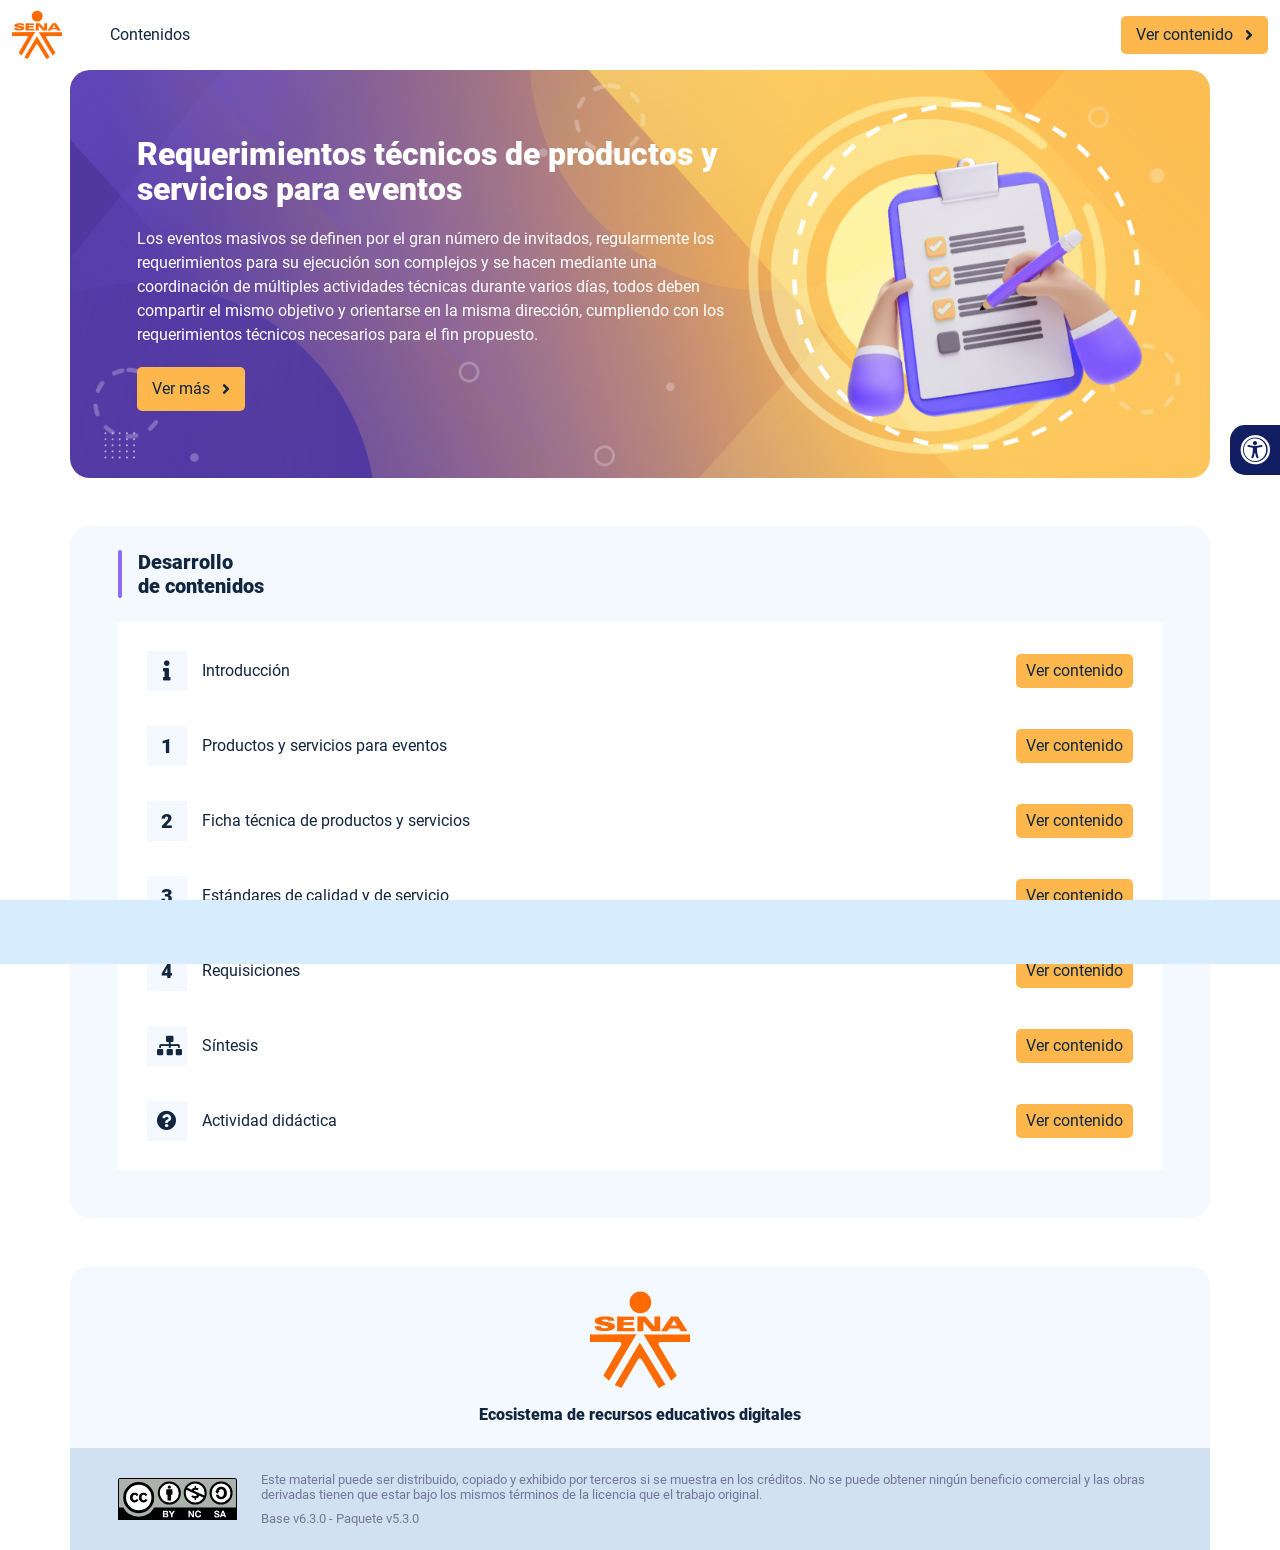
==== commit f4ab00bb: "new dist" ====
--- a/index.html
+++ b/index.html
@@ -1 +1 @@
-<!DOCTYPE html><html lang=""><head><meta charset="utf-8"><meta http-equiv="X-UA-Compatible" content="IE=edge"><meta name="viewport" content="width=device-width,initial-scale=1"><link rel="icon" href="favicon.ico"><title>Requerimientos técnicos de productos y servicios para eventos</title><link href="css/chunk-0c047e41.3babef71.css" rel="prefetch"><link href="css/chunk-25b302c8.3babef71.css" rel="prefetch"><link href="css/chunk-26fc7596.3babef71.css" rel="prefetch"><link href="css/chunk-2d2747e2.3babef71.css" rel="prefetch"><link href="css/chunk-32334cb6.3babef71.css" rel="prefetch"><link href="css/chunk-3c57cd7b.3babef71.css" rel="prefetch"><link href="css/chunk-4f2d402a.3babef71.css" rel="prefetch"><link href="css/chunk-4fde0a08.14d1f3e8.css" rel="prefetch"><link href="css/chunk-515a8379.8700bdd3.css" rel="prefetch"><link href="css/chunk-59974754.cf676a1e.css" rel="prefetch"><link href="css/chunk-6e1e538a.126808df.css" rel="prefetch"><link href="css/chunk-766a929b.e8f83dcf.css" rel="prefetch"><link href="css/chunk-f2df7d2c.3babef71.css" rel="prefetch"><link href="css/comple.140beefb.css" rel="prefetch"><link href="css/creditos.c084979f.css" rel="prefetch"><link href="css/glosario.c27ba0a2.css" rel="prefetch"><link href="css/referencias.83b288da.css" rel="prefetch"><link href="js/actividad.bf1afc38.js" rel="prefetch"><link href="js/chunk-0206bfa0.a278e582.js" rel="prefetch"><link href="js/chunk-0c047e41.9dab790d.js" rel="prefetch"><link href="js/chunk-13a6037e.81eda5eb.js" rel="prefetch"><link href="js/chunk-18f95272.7a57d180.js" rel="prefetch"><link href="js/chunk-25b302c8.c0c96807.js" rel="prefetch"><link href="js/chunk-26fc7596.72ac93ab.js" rel="prefetch"><link href="js/chunk-2c06842c.fb99932f.js" rel="prefetch"><link href="js/chunk-2d0e96ec.5df2f04d.js" rel="prefetch"><link href="js/chunk-2d208d90.cd091006.js" rel="prefetch"><link href="js/chunk-2d21d0e2.e3102ef0.js" rel="prefetch"><link href="js/chunk-2d22c123.07fa3afa.js" rel="prefetch"><link href="js/chunk-2d2747e2.830388c1.js" rel="prefetch"><link href="js/chunk-2e80bb9a.16424b70.js" rel="prefetch"><link href="js/chunk-319206de.612f074e.js" rel="prefetch"><link href="js/chunk-32334cb6.440e7537.js" rel="prefetch"><link href="js/chunk-3c57cd7b.415a152e.js" rel="prefetch"><link href="js/chunk-3d6834f6.fab8ac75.js" rel="prefetch"><link href="js/chunk-4cdd78c0.57da21f4.js" rel="prefetch"><link href="js/chunk-4f2d402a.cce421b8.js" rel="prefetch"><link href="js/chunk-4fde0a08.42f6160f.js" rel="prefetch"><link href="js/chunk-515a8379.3dc189c9.js" rel="prefetch"><link href="js/chunk-53ccb27e.2eb129e7.js" rel="prefetch"><link href="js/chunk-55d286b8.761dc6b8.js" rel="prefetch"><link href="js/chunk-59974754.10e91e45.js" rel="prefetch"><link href="js/chunk-6e1e538a.b8da87ec.js" rel="prefetch"><link href="js/chunk-766a929b.b7bdd6eb.js" rel="prefetch"><link href="js/chunk-c796899c.fdb738a9.js" rel="prefetch"><link href="js/chunk-e8a7823a.c1f222d4.js" rel="prefetch"><link href="js/chunk-f2df7d2c.156dfe57.js" rel="prefetch"><link href="js/chunk-fde47172.7234b9b3.js" rel="prefetch"><link href="js/comple.d24ba409.js" rel="prefetch"><link href="js/creditos.123db9e8.js" rel="prefetch"><link href="js/glosario.3636a558.js" rel="prefetch"><link href="js/intro.75e2f3e1.js" rel="prefetch"><link href="js/referencias.784c0fbf.js" rel="prefetch"><link href="js/sintesis.7618ab6b.js" rel="prefetch"><link href="js/tema1.5018c123.js" rel="prefetch"><link href="js/tema2.5d4669b0.js" rel="prefetch"><link href="js/tema3.ef8a9880.js" rel="prefetch"><link href="js/tema4.0fa0624b.js" rel="prefetch"><link href="css/app.59985ed2.css" rel="preload" as="style"><link href="css/chunk-vendors.99f50381.css" rel="preload" as="style"><link href="js/app.252b5ed3.js" rel="preload" as="script"><link href="js/chunk-vendors.80950f95.js" rel="preload" as="script"><link href="css/chunk-vendors.99f50381.css" rel="stylesheet"><link href="css/app.59985ed2.css" rel="stylesheet"></head><body><noscript><strong>We're sorry but Requerimientos técnicos de productos y servicios para eventos doesn't work properly without JavaScript enabled. Please enable it to continue.</strong></noscript><div id="app"></div><script src="js/chunk-vendors.80950f95.js"></script><script src="js/app.252b5ed3.js"></script></body></html>+<!DOCTYPE html><html lang=""><head><meta charset="utf-8"><meta http-equiv="X-UA-Compatible" content="IE=edge"><meta name="viewport" content="width=device-width,initial-scale=1"><link rel="icon" href="favicon.ico"><title>Requerimientos técnicos de productos y servicios para eventos</title><link href="css/chunk-0c047e41.3babef71.css" rel="prefetch"><link href="css/chunk-25b302c8.3babef71.css" rel="prefetch"><link href="css/chunk-26fc7596.3babef71.css" rel="prefetch"><link href="css/chunk-2d2747e2.3babef71.css" rel="prefetch"><link href="css/chunk-32334cb6.3babef71.css" rel="prefetch"><link href="css/chunk-3c57cd7b.3babef71.css" rel="prefetch"><link href="css/chunk-4f2d402a.3babef71.css" rel="prefetch"><link href="css/chunk-4fde0a08.14d1f3e8.css" rel="prefetch"><link href="css/chunk-515a8379.8700bdd3.css" rel="prefetch"><link href="css/chunk-59974754.cf676a1e.css" rel="prefetch"><link href="css/chunk-6e1e538a.126808df.css" rel="prefetch"><link href="css/chunk-766a929b.e8f83dcf.css" rel="prefetch"><link href="css/chunk-f2df7d2c.3babef71.css" rel="prefetch"><link href="css/comple.140beefb.css" rel="prefetch"><link href="css/creditos.c084979f.css" rel="prefetch"><link href="css/glosario.c27ba0a2.css" rel="prefetch"><link href="css/referencias.83b288da.css" rel="prefetch"><link href="js/actividad.af6dd9c4.js" rel="prefetch"><link href="js/chunk-0206bfa0.d7585eee.js" rel="prefetch"><link href="js/chunk-0c047e41.7a1e8d4a.js" rel="prefetch"><link href="js/chunk-13a6037e.2c3d5d7a.js" rel="prefetch"><link href="js/chunk-18f95272.be20e8ae.js" rel="prefetch"><link href="js/chunk-25b302c8.caed8dfb.js" rel="prefetch"><link href="js/chunk-26fc7596.dac12bef.js" rel="prefetch"><link href="js/chunk-2c06842c.f79121cc.js" rel="prefetch"><link href="js/chunk-2d0e96ec.49006d13.js" rel="prefetch"><link href="js/chunk-2d208d90.049e4150.js" rel="prefetch"><link href="js/chunk-2d21d0e2.147624b9.js" rel="prefetch"><link href="js/chunk-2d22c123.07108589.js" rel="prefetch"><link href="js/chunk-2d2747e2.1504af81.js" rel="prefetch"><link href="js/chunk-2e80bb9a.bbdb6215.js" rel="prefetch"><link href="js/chunk-319206de.470a7f77.js" rel="prefetch"><link href="js/chunk-32334cb6.21c12fcb.js" rel="prefetch"><link href="js/chunk-3c57cd7b.ac248d9a.js" rel="prefetch"><link href="js/chunk-3d6834f6.c44ab80a.js" rel="prefetch"><link href="js/chunk-4cdd78c0.cc0ccbd6.js" rel="prefetch"><link href="js/chunk-4f2d402a.ee3ef10e.js" rel="prefetch"><link href="js/chunk-4fde0a08.4da81014.js" rel="prefetch"><link href="js/chunk-515a8379.57f3a8de.js" rel="prefetch"><link href="js/chunk-53ccb27e.ee38b6d3.js" rel="prefetch"><link href="js/chunk-55d286b8.b8e12a63.js" rel="prefetch"><link href="js/chunk-59974754.497635d8.js" rel="prefetch"><link href="js/chunk-6e1e538a.e45c7fb5.js" rel="prefetch"><link href="js/chunk-766a929b.800a38e6.js" rel="prefetch"><link href="js/chunk-c796899c.96b97720.js" rel="prefetch"><link href="js/chunk-e8a7823a.40d6a537.js" rel="prefetch"><link href="js/chunk-f2df7d2c.99ea6ccd.js" rel="prefetch"><link href="js/chunk-fde47172.c4c6ee0f.js" rel="prefetch"><link href="js/comple.96a7e55c.js" rel="prefetch"><link href="js/creditos.92ef6e77.js" rel="prefetch"><link href="js/glosario.4c7702bd.js" rel="prefetch"><link href="js/intro.5954f58e.js" rel="prefetch"><link href="js/referencias.6a8e5809.js" rel="prefetch"><link href="js/sintesis.ec79a7f3.js" rel="prefetch"><link href="js/tema1.7e03c8cb.js" rel="prefetch"><link href="js/tema2.58b528fd.js" rel="prefetch"><link href="js/tema3.ec0a765c.js" rel="prefetch"><link href="js/tema4.33d55b4d.js" rel="prefetch"><link href="css/app.3bbc1b34.css" rel="preload" as="style"><link href="css/chunk-vendors.99f50381.css" rel="preload" as="style"><link href="js/app.27d734de.js" rel="preload" as="script"><link href="js/chunk-vendors.ec6962cb.js" rel="preload" as="script"><link href="css/chunk-vendors.99f50381.css" rel="stylesheet"><link href="css/app.3bbc1b34.css" rel="stylesheet"></head><body><noscript><strong>We're sorry but Requerimientos técnicos de productos y servicios para eventos doesn't work properly without JavaScript enabled. Please enable it to continue.</strong></noscript><div id="app"></div><script src="js/chunk-vendors.ec6962cb.js"></script><script src="js/app.27d734de.js"></script></body></html>
--- a/css/app.3bbc1b34.css
+++ b/css/app.3bbc1b34.css
@@ -0,0 +1 @@
+*,:after,:before{box-sizing:inherit}html{height:100%;line-height:1.15;box-sizing:border-box;-webkit-font-smoothing:antialiased;-moz-osx-font-smoothing:grayscale;-webkit-text-size-adjust:100%;-ms-text-size-adjust:100%;text-rendering:optimizeLegibility}a,abbr,acronym,address,applet,article,aside,audio,b,big,blockquote,body,canvas,caption,center,cite,code,dd,del,details,dfn,div,dl,dt,em,embed,fieldset,figcaption,figure,footer,form,h1,h2,h3,h4,h5,h6,header,hgroup,html,i,iframe,img,ins,kbd,label,legend,li,mark,menu,nav,object,ol,output,p,pre,q,ruby,s,samp,section,small,span,strike,strong,sub,summary,sup,table,tbody,td,tfoot,th,thead,time,tr,tt,u,ul,var,video{margin:0;padding:0;border:0;outline:0;background:transparent;vertical-align:baseline}article,aside,details,figcaption,figure,footer,header,main,menu,nav,section,summary{display:block}[hidden],template{display:none}hr{box-sizing:content-box;height:0;border-bottom:1px solid #e8e8e8;border-left:0;border-right:0;border-top:0;margin:1.5em 0;overflow:visible}[hidden]{display:none}a{font-family:Roboto,sans-serif;font-size:1em;font-weight:400;text-decoration:none;color:#12263f;background-color:transparent;transition:all .15s ease-in-out;-webkit-text-decoration-skip:objects}a:active,a:hover{outline-width:0}a:active,a:focus,a:hover{color:#000}[type=button],[type=reset],[type=submit],button{-webkit-appearance:none;-moz-appearance:none;appearance:none;cursor:pointer;display:inline-block;vertical-align:middle;border:0;border-radius:5px;color:#12263f;background-color:#fdb74d;font-family:Roboto,sans-serif;font-weight:400;font-size:1em;-webkit-font-smoothing:antialiased;line-height:1em;white-space:nowrap;text-decoration:none;text-transform:none;padding:.75em 1.5em;margin:0;-webkit-user-select:none;-moz-user-select:none;-ms-user-select:none;user-select:none;overflow:visible;transition:background-color .15s ease-in-out}[type=button]:focus,[type=button]:hover,[type=reset]:focus,[type=reset]:hover,[type=submit]:focus,[type=submit]:hover,button:focus,button:hover{background-color:#fdb74d;color:#12263f}[type=button]:disabled,[type=reset]:disabled,[type=submit]:disabled,button:disabled{cursor:not-allowed;opacity:.5}[type=button]:disabled:hover,[type=reset]:disabled:hover,[type=submit]:disabled:hover,button:disabled:hover{background-color:#fdb74d}input,select,textarea{margin:0;display:block;font-family:Roboto,sans-serif;font-size:16px}input{overflow:visible}[type=color],[type=date],[type=datetime-local],[type=datetime],[type=email],[type=month],[type=number],[type=password],[type=search],[type=tel],[type=text],[type=time],[type=url],[type=week],input:not([type]),select,select[multiple],textarea{background-color:#fff;border:1px solid #e8e8e8;border-radius:5px;box-shadow:inset 0 1px 3px rgba(0,0,0,.06);box-sizing:inherit;margin-bottom:.75em;padding:.5em;transition:border-color .15s ease-in-out;width:100%}[type=color]:hover,[type=date]:hover,[type=datetime-local]:hover,[type=datetime]:hover,[type=email]:hover,[type=month]:hover,[type=number]:hover,[type=password]:hover,[type=search]:hover,[type=tel]:hover,[type=text]:hover,[type=time]:hover,[type=url]:hover,[type=week]:hover,input:not([type]):hover,select:hover,select[multiple]:hover,textarea:hover{border-color:shade(#e8e8e8,20%)}[type=color]:focus,[type=date]:focus,[type=datetime-local]:focus,[type=datetime]:focus,[type=email]:focus,[type=month]:focus,[type=number]:focus,[type=password]:focus,[type=search]:focus,[type=tel]:focus,[type=text]:focus,[type=time]:focus,[type=url]:focus,[type=week]:focus,input:not([type]):focus,select:focus,select[multiple]:focus,textarea:focus{border-color:#8c6df2;box-shadow:inset 0 1px 3px rgba(0,0,0,.06),0 0 5px rgba(254,214,89,.7);outline:none}[type=color]:disabled,[type=date]:disabled,[type=datetime-local]:disabled,[type=datetime]:disabled,[type=email]:disabled,[type=month]:disabled,[type=number]:disabled,[type=password]:disabled,[type=search]:disabled,[type=tel]:disabled,[type=text]:disabled,[type=time]:disabled,[type=url]:disabled,[type=week]:disabled,input:not([type]):disabled,select:disabled,select[multiple]:disabled,textarea:disabled{background-color:shade(#fff,5%);cursor:not-allowed}[type=color]:disabled:hover,[type=date]:disabled:hover,[type=datetime-local]:disabled:hover,[type=datetime]:disabled:hover,[type=email]:disabled:hover,[type=month]:disabled:hover,[type=number]:disabled:hover,[type=password]:disabled:hover,[type=search]:disabled:hover,[type=tel]:disabled:hover,[type=text]:disabled:hover,[type=time]:disabled:hover,[type=url]:disabled:hover,[type=week]:disabled:hover,input:not([type]):disabled:hover,select:disabled:hover,select[multiple]:disabled:hover,textarea:disabled:hover{border:1px solid #e8e8e8}select{text-transform:none;max-width:100%;border-radius:5px}::-webkit-file-upload-button{background-color:#fdb74d;border:none;cursor:pointer;color:#12263f;border-radius:5px;padding:.75em 1.5em}::-webkit-file-upload-button:hover{background-color:#fdb74d}optgroup{font-weight:700}fieldset{border:1px solid #e8e8e8;background-color:transparent;padding:1.5em;-webkit-margin-start:0;-webkit-margin-end:0;-webkit-padding-before:1.5em;-webkit-padding-start:1.5em;-webkit-padding-end:1.5em;-webkit-padding-after:1.5em}legend{box-sizing:border-box;color:inherit;display:table;max-width:100%;padding:0;white-space:normal;font-weight:600;-webkit-padding-start:0;-webkit-padding-end:0}label,legend{margin-bottom:.375em}label{display:block;font-size:1em;font-family:Roboto,sans-serif;font-weight:900}textarea{overflow:auto;resize:vertical}[type=checkbox],[type=radio]{box-sizing:border-box;padding:0;display:inline;margin-right:.375em}[type=number]::-webkit-inner-spin-button,[type=number]::-webkit-outer-spin-button{height:auto}[type=search]{-webkit-appearance:textfield;outline-offset:-2px}[type=search]::-webkit-search-cancel-button,[type=search]::-webkit-search-decoration{-webkit-appearance:none;-moz-appearance:none}::-moz-placeholder{color:#999}:-ms-input-placeholder{color:#999}::placeholder{color:#999}::-webkit-file-upload-button{-webkit-appearance:button;-moz-appearance:button;font:inherit}[type=file]{margin-bottom:.75em;width:100%}[type=button],[type=reset],[type=submit],button{-webkit-appearance:button}[type=button]::-moz-focus-inner,[type=reset]::-moz-focus-inner,[type=submit]::-moz-focus-inner,button::-moz-focus-inner{border-style:none;padding:0}[type=button]:-moz-focusring,[type=reset]:-moz-focusring,[type=submit]:-moz-focusring,button:-moz-focusring{outline:1px dotted ButtonText}progress{vertical-align:baseline}ol,ul{list-style:none;margin-bottom:1em}dt{font-weight:700}figure,img,picture,svg{margin:0;width:100%;max-width:100%}figcaption{display:block;background-color:#e8e8e8;padding:.75em 1.5em;font-size:.8em;font-weight:700}img,svg{display:block;border-style:none}svg:not(:root){overflow:hidden}audio,canvas,progress,video{display:inline-block}audio:not([controls]){display:none;height:0}template{display:none}table{border-collapse:collapse;border-spacing:0;table-layout:fixed;width:100%}td,th,tr{vertical-align:middle}td,th{border:1px solid #e8e8e8;padding:.75em}th{font-size:.875em;line-height:1.2}td{line-height:1.5}body{font-size:16px;font-weight:400;line-height:1.5}body,h1,h2,h3,h4,h5,h6{color:#12263f;font-family:Roboto,sans-serif}h1,h2,h3,h4,h5,h6{font-weight:900;line-height:1.2;margin:0 0 .75em}h1{font-size:2em}h2{font-size:1.5em}h3{font-size:1.25em}h4{font-size:1.125em}h5{font-size:1em}h6{font-size:.875em}p{font-family:Roboto,sans-serif;font-size:1em;font-weight:400;line-height:1.5;color:#12263f;margin-bottom:1em}b,strong{font-weight:700}dfn,em,i{font-style:italic}br{line-height:2em}u{text-decoration:underline}code,kbd,pre,samp{color:#727997;font-family:Lucida Console,Courier New,monospace;font-size:1em}sub,sup{font-size:75%;line-height:0;position:relative;vertical-align:baseline}sub{bottom:-.25em}sup{top:-.5em}small{font-size:80%}mark{background-color:#ffeb3b;color:#000}abbr[title]{border-bottom:none;text-decoration:underline;-webkit-text-decoration:underline dotted;text-decoration:underline dotted}blockquote,q{quotes:none}::selection{background:#2196f3!important;color:#fff!important;text-shadow:none}::-moz-selection{background:#2196f3!important;color:#fff!important;text-shadow:none}img::selection{background:transparent}img::-moz-selection{background:transparent}body{-webkit-tap-highlight-color:#2196F3!important}details,menu{display:block}summary{display:list-item}@media print{*,:after,:before,:first-letter,:first-line{background:transparent!important;color:#000!important;box-shadow:none!important;text-shadow:none!important}a,a:visited{text-decoration:underline}a[href]:after{content:" (" attr(href) ")"}a abbr[title]:after{content:" (" attr(title) ")"}a[href^="#"]:after,a[href^="javascript:"]:after{content:""}blockquote,pre{border:1px solid #999;page-break-inside:avoid}thead{display:table-header-group}img,tr{page-break-inside:avoid}img{max-width:100%!important}h2,h3,p{orphans:3;widows:3}h2,h3{page-break-after:avoid}}[data-aos][data-aos][data-aos-duration="50"],body[data-aos-duration="50"] [data-aos]{transition-duration:50ms}[data-aos][data-aos][data-aos-delay="50"],body[data-aos-delay="50"] [data-aos]{transition-delay:0s}[data-aos][data-aos][data-aos-delay="50"].aos-animate,body[data-aos-delay="50"] [data-aos].aos-animate{transition-delay:50ms}[data-aos][data-aos][data-aos-duration="100"],body[data-aos-duration="100"] [data-aos]{transition-duration:.1s}[data-aos][data-aos][data-aos-delay="100"],body[data-aos-delay="100"] [data-aos]{transition-delay:0s}[data-aos][data-aos][data-aos-delay="100"].aos-animate,body[data-aos-delay="100"] [data-aos].aos-animate{transition-delay:.1s}[data-aos][data-aos][data-aos-duration="150"],body[data-aos-duration="150"] [data-aos]{transition-duration:.15s}[data-aos][data-aos][data-aos-delay="150"],body[data-aos-delay="150"] [data-aos]{transition-delay:0s}[data-aos][data-aos][data-aos-delay="150"].aos-animate,body[data-aos-delay="150"] [data-aos].aos-animate{transition-delay:.15s}[data-aos][data-aos][data-aos-duration="200"],body[data-aos-duration="200"] [data-aos]{transition-duration:.2s}[data-aos][data-aos][data-aos-delay="200"],body[data-aos-delay="200"] [data-aos]{transition-delay:0s}[data-aos][data-aos][data-aos-delay="200"].aos-animate,body[data-aos-delay="200"] [data-aos].aos-animate{transition-delay:.2s}[data-aos][data-aos][data-aos-duration="250"],body[data-aos-duration="250"] [data-aos]{transition-duration:.25s}[data-aos][data-aos][data-aos-delay="250"],body[data-aos-delay="250"] [data-aos]{transition-delay:0s}[data-aos][data-aos][data-aos-delay="250"].aos-animate,body[data-aos-delay="250"] [data-aos].aos-animate{transition-delay:.25s}[data-aos][data-aos][data-aos-duration="300"],body[data-aos-duration="300"] [data-aos]{transition-duration:.3s}[data-aos][data-aos][data-aos-delay="300"],body[data-aos-delay="300"] [data-aos]{transition-delay:0s}[data-aos][data-aos][data-aos-delay="300"].aos-animate,body[data-aos-delay="300"] [data-aos].aos-animate{transition-delay:.3s}[data-aos][data-aos][data-aos-duration="350"],body[data-aos-duration="350"] [data-aos]{transition-duration:.35s}[data-aos][data-aos][data-aos-delay="350"],body[data-aos-delay="350"] [data-aos]{transition-delay:0s}[data-aos][data-aos][data-aos-delay="350"].aos-animate,body[data-aos-delay="350"] [data-aos].aos-animate{transition-delay:.35s}[data-aos][data-aos][data-aos-duration="400"],body[data-aos-duration="400"] [data-aos]{transition-duration:.4s}[data-aos][data-aos][data-aos-delay="400"],body[data-aos-delay="400"] [data-aos]{transition-delay:0s}[data-aos][data-aos][data-aos-delay="400"].aos-animate,body[data-aos-delay="400"] [data-aos].aos-animate{transition-delay:.4s}[data-aos][data-aos][data-aos-duration="450"],body[data-aos-duration="450"] [data-aos]{transition-duration:.45s}[data-aos][data-aos][data-aos-delay="450"],body[data-aos-delay="450"] [data-aos]{transition-delay:0s}[data-aos][data-aos][data-aos-delay="450"].aos-animate,body[data-aos-delay="450"] [data-aos].aos-animate{transition-delay:.45s}[data-aos][data-aos][data-aos-duration="500"],body[data-aos-duration="500"] [data-aos]{transition-duration:.5s}[data-aos][data-aos][data-aos-delay="500"],body[data-aos-delay="500"] [data-aos]{transition-delay:0s}[data-aos][data-aos][data-aos-delay="500"].aos-animate,body[data-aos-delay="500"] [data-aos].aos-animate{transition-delay:.5s}[data-aos][data-aos][data-aos-duration="550"],body[data-aos-duration="550"] [data-aos]{transition-duration:.55s}[data-aos][data-aos][data-aos-delay="550"],body[data-aos-delay="550"] [data-aos]{transition-delay:0s}[data-aos][data-aos][data-aos-delay="550"].aos-animate,body[data-aos-delay="550"] [data-aos].aos-animate{transition-delay:.55s}[data-aos][data-aos][data-aos-duration="600"],body[data-aos-duration="600"] [data-aos]{transition-duration:.6s}[data-aos][data-aos][data-aos-delay="600"],body[data-aos-delay="600"] [data-aos]{transition-delay:0s}[data-aos][data-aos][data-aos-delay="600"].aos-animate,body[data-aos-delay="600"] [data-aos].aos-animate{transition-delay:.6s}[data-aos][data-aos][data-aos-duration="650"],body[data-aos-duration="650"] [data-aos]{transition-duration:.65s}[data-aos][data-aos][data-aos-delay="650"],body[data-aos-delay="650"] [data-aos]{transition-delay:0s}[data-aos][data-aos][data-aos-delay="650"].aos-animate,body[data-aos-delay="650"] [data-aos].aos-animate{transition-delay:.65s}[data-aos][data-aos][data-aos-duration="700"],body[data-aos-duration="700"] [data-aos]{transition-duration:.7s}[data-aos][data-aos][data-aos-delay="700"],body[data-aos-delay="700"] [data-aos]{transition-delay:0s}[data-aos][data-aos][data-aos-delay="700"].aos-animate,body[data-aos-delay="700"] [data-aos].aos-animate{transition-delay:.7s}[data-aos][data-aos][data-aos-duration="750"],body[data-aos-duration="750"] [data-aos]{transition-duration:.75s}[data-aos][data-aos][data-aos-delay="750"],body[data-aos-delay="750"] [data-aos]{transition-delay:0s}[data-aos][data-aos][data-aos-delay="750"].aos-animate,body[data-aos-delay="750"] [data-aos].aos-animate{transition-delay:.75s}[data-aos][data-aos][data-aos-duration="800"],body[data-aos-duration="800"] [data-aos]{transition-duration:.8s}[data-aos][data-aos][data-aos-delay="800"],body[data-aos-delay="800"] [data-aos]{transition-delay:0s}[data-aos][data-aos][data-aos-delay="800"].aos-animate,body[data-aos-delay="800"] [data-aos].aos-animate{transition-delay:.8s}[data-aos][data-aos][data-aos-duration="850"],body[data-aos-duration="850"] [data-aos]{transition-duration:.85s}[data-aos][data-aos][data-aos-delay="850"],body[data-aos-delay="850"] [data-aos]{transition-delay:0s}[data-aos][data-aos][data-aos-delay="850"].aos-animate,body[data-aos-delay="850"] [data-aos].aos-animate{transition-delay:.85s}[data-aos][data-aos][data-aos-duration="900"],body[data-aos-duration="900"] [data-aos]{transition-duration:.9s}[data-aos][data-aos][data-aos-delay="900"],body[data-aos-delay="900"] [data-aos]{transition-delay:0s}[data-aos][data-aos][data-aos-delay="900"].aos-animate,body[data-aos-delay="900"] [data-aos].aos-animate{transition-delay:.9s}[data-aos][data-aos][data-aos-duration="950"],body[data-aos-duration="950"] [data-aos]{transition-duration:.95s}[data-aos][data-aos][data-aos-delay="950"],body[data-aos-delay="950"] [data-aos]{transition-delay:0s}[data-aos][data-aos][data-aos-delay="950"].aos-animate,body[data-aos-delay="950"] [data-aos].aos-animate{transition-delay:.95s}[data-aos][data-aos][data-aos-duration="1000"],body[data-aos-duration="1000"] [data-aos]{transition-duration:1s}[data-aos][data-aos][data-aos-delay="1000"],body[data-aos-delay="1000"] [data-aos]{transition-delay:0s}[data-aos][data-aos][data-aos-delay="1000"].aos-animate,body[data-aos-delay="1000"] [data-aos].aos-animate{transition-delay:1s}[data-aos][data-aos][data-aos-duration="1050"],body[data-aos-duration="1050"] [data-aos]{transition-duration:1.05s}[data-aos][data-aos][data-aos-delay="1050"],body[data-aos-delay="1050"] [data-aos]{transition-delay:0s}[data-aos][data-aos][data-aos-delay="1050"].aos-animate,body[data-aos-delay="1050"] [data-aos].aos-animate{transition-delay:1.05s}[data-aos][data-aos][data-aos-duration="1100"],body[data-aos-duration="1100"] [data-aos]{transition-duration:1.1s}[data-aos][data-aos][data-aos-delay="1100"],body[data-aos-delay="1100"] [data-aos]{transition-delay:0s}[data-aos][data-aos][data-aos-delay="1100"].aos-animate,body[data-aos-delay="1100"] [data-aos].aos-animate{transition-delay:1.1s}[data-aos][data-aos][data-aos-duration="1150"],body[data-aos-duration="1150"] [data-aos]{transition-duration:1.15s}[data-aos][data-aos][data-aos-delay="1150"],body[data-aos-delay="1150"] [data-aos]{transition-delay:0s}[data-aos][data-aos][data-aos-delay="1150"].aos-animate,body[data-aos-delay="1150"] [data-aos].aos-animate{transition-delay:1.15s}[data-aos][data-aos][data-aos-duration="1200"],body[data-aos-duration="1200"] [data-aos]{transition-duration:1.2s}[data-aos][data-aos][data-aos-delay="1200"],body[data-aos-delay="1200"] [data-aos]{transition-delay:0s}[data-aos][data-aos][data-aos-delay="1200"].aos-animate,body[data-aos-delay="1200"] [data-aos].aos-animate{transition-delay:1.2s}[data-aos][data-aos][data-aos-duration="1250"],body[data-aos-duration="1250"] [data-aos]{transition-duration:1.25s}[data-aos][data-aos][data-aos-delay="1250"],body[data-aos-delay="1250"] [data-aos]{transition-delay:0s}[data-aos][data-aos][data-aos-delay="1250"].aos-animate,body[data-aos-delay="1250"] [data-aos].aos-animate{transition-delay:1.25s}[data-aos][data-aos][data-aos-duration="1300"],body[data-aos-duration="1300"] [data-aos]{transition-duration:1.3s}[data-aos][data-aos][data-aos-delay="1300"],body[data-aos-delay="1300"] [data-aos]{transition-delay:0s}[data-aos][data-aos][data-aos-delay="1300"].aos-animate,body[data-aos-delay="1300"] [data-aos].aos-animate{transition-delay:1.3s}[data-aos][data-aos][data-aos-duration="1350"],body[data-aos-duration="1350"] [data-aos]{transition-duration:1.35s}[data-aos][data-aos][data-aos-delay="1350"],body[data-aos-delay="1350"] [data-aos]{transition-delay:0s}[data-aos][data-aos][data-aos-delay="1350"].aos-animate,body[data-aos-delay="1350"] [data-aos].aos-animate{transition-delay:1.35s}[data-aos][data-aos][data-aos-duration="1400"],body[data-aos-duration="1400"] [data-aos]{transition-duration:1.4s}[data-aos][data-aos][data-aos-delay="1400"],body[data-aos-delay="1400"] [data-aos]{transition-delay:0s}[data-aos][data-aos][data-aos-delay="1400"].aos-animate,body[data-aos-delay="1400"] [data-aos].aos-animate{transition-delay:1.4s}[data-aos][data-aos][data-aos-duration="1450"],body[data-aos-duration="1450"] [data-aos]{transition-duration:1.45s}[data-aos][data-aos][data-aos-delay="1450"],body[data-aos-delay="1450"] [data-aos]{transition-delay:0s}[data-aos][data-aos][data-aos-delay="1450"].aos-animate,body[data-aos-delay="1450"] [data-aos].aos-animate{transition-delay:1.45s}[data-aos][data-aos][data-aos-duration="1500"],body[data-aos-duration="1500"] [data-aos]{transition-duration:1.5s}[data-aos][data-aos][data-aos-delay="1500"],body[data-aos-delay="1500"] [data-aos]{transition-delay:0s}[data-aos][data-aos][data-aos-delay="1500"].aos-animate,body[data-aos-delay="1500"] [data-aos].aos-animate{transition-delay:1.5s}[data-aos][data-aos][data-aos-duration="1550"],body[data-aos-duration="1550"] [data-aos]{transition-duration:1.55s}[data-aos][data-aos][data-aos-delay="1550"],body[data-aos-delay="1550"] [data-aos]{transition-delay:0s}[data-aos][data-aos][data-aos-delay="1550"].aos-animate,body[data-aos-delay="1550"] [data-aos].aos-animate{transition-delay:1.55s}[data-aos][data-aos][data-aos-duration="1600"],body[data-aos-duration="1600"] [data-aos]{transition-duration:1.6s}[data-aos][data-aos][data-aos-delay="1600"],body[data-aos-delay="1600"] [data-aos]{transition-delay:0s}[data-aos][data-aos][data-aos-delay="1600"].aos-animate,body[data-aos-delay="1600"] [data-aos].aos-animate{transition-delay:1.6s}[data-aos][data-aos][data-aos-duration="1650"],body[data-aos-duration="1650"] [data-aos]{transition-duration:1.65s}[data-aos][data-aos][data-aos-delay="1650"],body[data-aos-delay="1650"] [data-aos]{transition-delay:0s}[data-aos][data-aos][data-aos-delay="1650"].aos-animate,body[data-aos-delay="1650"] [data-aos].aos-animate{transition-delay:1.65s}[data-aos][data-aos][data-aos-duration="1700"],body[data-aos-duration="1700"] [data-aos]{transition-duration:1.7s}[data-aos][data-aos][data-aos-delay="1700"],body[data-aos-delay="1700"] [data-aos]{transition-delay:0s}[data-aos][data-aos][data-aos-delay="1700"].aos-animate,body[data-aos-delay="1700"] [data-aos].aos-animate{transition-delay:1.7s}[data-aos][data-aos][data-aos-duration="1750"],body[data-aos-duration="1750"] [data-aos]{transition-duration:1.75s}[data-aos][data-aos][data-aos-delay="1750"],body[data-aos-delay="1750"] [data-aos]{transition-delay:0s}[data-aos][data-aos][data-aos-delay="1750"].aos-animate,body[data-aos-delay="1750"] [data-aos].aos-animate{transition-delay:1.75s}[data-aos][data-aos][data-aos-duration="1800"],body[data-aos-duration="1800"] [data-aos]{transition-duration:1.8s}[data-aos][data-aos][data-aos-delay="1800"],body[data-aos-delay="1800"] [data-aos]{transition-delay:0s}[data-aos][data-aos][data-aos-delay="1800"].aos-animate,body[data-aos-delay="1800"] [data-aos].aos-animate{transition-delay:1.8s}[data-aos][data-aos][data-aos-duration="1850"],body[data-aos-duration="1850"] [data-aos]{transition-duration:1.85s}[data-aos][data-aos][data-aos-delay="1850"],body[data-aos-delay="1850"] [data-aos]{transition-delay:0s}[data-aos][data-aos][data-aos-delay="1850"].aos-animate,body[data-aos-delay="1850"] [data-aos].aos-animate{transition-delay:1.85s}[data-aos][data-aos][data-aos-duration="1900"],body[data-aos-duration="1900"] [data-aos]{transition-duration:1.9s}[data-aos][data-aos][data-aos-delay="1900"],body[data-aos-delay="1900"] [data-aos]{transition-delay:0s}[data-aos][data-aos][data-aos-delay="1900"].aos-animate,body[data-aos-delay="1900"] [data-aos].aos-animate{transition-delay:1.9s}[data-aos][data-aos][data-aos-duration="1950"],body[data-aos-duration="1950"] [data-aos]{transition-duration:1.95s}[data-aos][data-aos][data-aos-delay="1950"],body[data-aos-delay="1950"] [data-aos]{transition-delay:0s}[data-aos][data-aos][data-aos-delay="1950"].aos-animate,body[data-aos-delay="1950"] [data-aos].aos-animate{transition-delay:1.95s}[data-aos][data-aos][data-aos-duration="2000"],body[data-aos-duration="2000"] [data-aos]{transition-duration:2s}[data-aos][data-aos][data-aos-delay="2000"],body[data-aos-delay="2000"] [data-aos]{transition-delay:0s}[data-aos][data-aos][data-aos-delay="2000"].aos-animate,body[data-aos-delay="2000"] [data-aos].aos-animate{transition-delay:2s}[data-aos][data-aos][data-aos-duration="2050"],body[data-aos-duration="2050"] [data-aos]{transition-duration:2.05s}[data-aos][data-aos][data-aos-delay="2050"],body[data-aos-delay="2050"] [data-aos]{transition-delay:0s}[data-aos][data-aos][data-aos-delay="2050"].aos-animate,body[data-aos-delay="2050"] [data-aos].aos-animate{transition-delay:2.05s}[data-aos][data-aos][data-aos-duration="2100"],body[data-aos-duration="2100"] [data-aos]{transition-duration:2.1s}[data-aos][data-aos][data-aos-delay="2100"],body[data-aos-delay="2100"] [data-aos]{transition-delay:0s}[data-aos][data-aos][data-aos-delay="2100"].aos-animate,body[data-aos-delay="2100"] [data-aos].aos-animate{transition-delay:2.1s}[data-aos][data-aos][data-aos-duration="2150"],body[data-aos-duration="2150"] [data-aos]{transition-duration:2.15s}[data-aos][data-aos][data-aos-delay="2150"],body[data-aos-delay="2150"] [data-aos]{transition-delay:0s}[data-aos][data-aos][data-aos-delay="2150"].aos-animate,body[data-aos-delay="2150"] [data-aos].aos-animate{transition-delay:2.15s}[data-aos][data-aos][data-aos-duration="2200"],body[data-aos-duration="2200"] [data-aos]{transition-duration:2.2s}[data-aos][data-aos][data-aos-delay="2200"],body[data-aos-delay="2200"] [data-aos]{transition-delay:0s}[data-aos][data-aos][data-aos-delay="2200"].aos-animate,body[data-aos-delay="2200"] [data-aos].aos-animate{transition-delay:2.2s}[data-aos][data-aos][data-aos-duration="2250"],body[data-aos-duration="2250"] [data-aos]{transition-duration:2.25s}[data-aos][data-aos][data-aos-delay="2250"],body[data-aos-delay="2250"] [data-aos]{transition-delay:0s}[data-aos][data-aos][data-aos-delay="2250"].aos-animate,body[data-aos-delay="2250"] [data-aos].aos-animate{transition-delay:2.25s}[data-aos][data-aos][data-aos-duration="2300"],body[data-aos-duration="2300"] [data-aos]{transition-duration:2.3s}[data-aos][data-aos][data-aos-delay="2300"],body[data-aos-delay="2300"] [data-aos]{transition-delay:0s}[data-aos][data-aos][data-aos-delay="2300"].aos-animate,body[data-aos-delay="2300"] [data-aos].aos-animate{transition-delay:2.3s}[data-aos][data-aos][data-aos-duration="2350"],body[data-aos-duration="2350"] [data-aos]{transition-duration:2.35s}[data-aos][data-aos][data-aos-delay="2350"],body[data-aos-delay="2350"] [data-aos]{transition-delay:0s}[data-aos][data-aos][data-aos-delay="2350"].aos-animate,body[data-aos-delay="2350"] [data-aos].aos-animate{transition-delay:2.35s}[data-aos][data-aos][data-aos-duration="2400"],body[data-aos-duration="2400"] [data-aos]{transition-duration:2.4s}[data-aos][data-aos][data-aos-delay="2400"],body[data-aos-delay="2400"] [data-aos]{transition-delay:0s}[data-aos][data-aos][data-aos-delay="2400"].aos-animate,body[data-aos-delay="2400"] [data-aos].aos-animate{transition-delay:2.4s}[data-aos][data-aos][data-aos-duration="2450"],body[data-aos-duration="2450"] [data-aos]{transition-duration:2.45s}[data-aos][data-aos][data-aos-delay="2450"],body[data-aos-delay="2450"] [data-aos]{transition-delay:0s}[data-aos][data-aos][data-aos-delay="2450"].aos-animate,body[data-aos-delay="2450"] [data-aos].aos-animate{transition-delay:2.45s}[data-aos][data-aos][data-aos-duration="2500"],body[data-aos-duration="2500"] [data-aos]{transition-duration:2.5s}[data-aos][data-aos][data-aos-delay="2500"],body[data-aos-delay="2500"] [data-aos]{transition-delay:0s}[data-aos][data-aos][data-aos-delay="2500"].aos-animate,body[data-aos-delay="2500"] [data-aos].aos-animate{transition-delay:2.5s}[data-aos][data-aos][data-aos-duration="2550"],body[data-aos-duration="2550"] [data-aos]{transition-duration:2.55s}[data-aos][data-aos][data-aos-delay="2550"],body[data-aos-delay="2550"] [data-aos]{transition-delay:0s}[data-aos][data-aos][data-aos-delay="2550"].aos-animate,body[data-aos-delay="2550"] [data-aos].aos-animate{transition-delay:2.55s}[data-aos][data-aos][data-aos-duration="2600"],body[data-aos-duration="2600"] [data-aos]{transition-duration:2.6s}[data-aos][data-aos][data-aos-delay="2600"],body[data-aos-delay="2600"] [data-aos]{transition-delay:0s}[data-aos][data-aos][data-aos-delay="2600"].aos-animate,body[data-aos-delay="2600"] [data-aos].aos-animate{transition-delay:2.6s}[data-aos][data-aos][data-aos-duration="2650"],body[data-aos-duration="2650"] [data-aos]{transition-duration:2.65s}[data-aos][data-aos][data-aos-delay="2650"],body[data-aos-delay="2650"] [data-aos]{transition-delay:0s}[data-aos][data-aos][data-aos-delay="2650"].aos-animate,body[data-aos-delay="2650"] [data-aos].aos-animate{transition-delay:2.65s}[data-aos][data-aos][data-aos-duration="2700"],body[data-aos-duration="2700"] [data-aos]{transition-duration:2.7s}[data-aos][data-aos][data-aos-delay="2700"],body[data-aos-delay="2700"] [data-aos]{transition-delay:0s}[data-aos][data-aos][data-aos-delay="2700"].aos-animate,body[data-aos-delay="2700"] [data-aos].aos-animate{transition-delay:2.7s}[data-aos][data-aos][data-aos-duration="2750"],body[data-aos-duration="2750"] [data-aos]{transition-duration:2.75s}[data-aos][data-aos][data-aos-delay="2750"],body[data-aos-delay="2750"] [data-aos]{transition-delay:0s}[data-aos][data-aos][data-aos-delay="2750"].aos-animate,body[data-aos-delay="2750"] [data-aos].aos-animate{transition-delay:2.75s}[data-aos][data-aos][data-aos-duration="2800"],body[data-aos-duration="2800"] [data-aos]{transition-duration:2.8s}[data-aos][data-aos][data-aos-delay="2800"],body[data-aos-delay="2800"] [data-aos]{transition-delay:0s}[data-aos][data-aos][data-aos-delay="2800"].aos-animate,body[data-aos-delay="2800"] [data-aos].aos-animate{transition-delay:2.8s}[data-aos][data-aos][data-aos-duration="2850"],body[data-aos-duration="2850"] [data-aos]{transition-duration:2.85s}[data-aos][data-aos][data-aos-delay="2850"],body[data-aos-delay="2850"] [data-aos]{transition-delay:0s}[data-aos][data-aos][data-aos-delay="2850"].aos-animate,body[data-aos-delay="2850"] [data-aos].aos-animate{transition-delay:2.85s}[data-aos][data-aos][data-aos-duration="2900"],body[data-aos-duration="2900"] [data-aos]{transition-duration:2.9s}[data-aos][data-aos][data-aos-delay="2900"],body[data-aos-delay="2900"] [data-aos]{transition-delay:0s}[data-aos][data-aos][data-aos-delay="2900"].aos-animate,body[data-aos-delay="2900"] [data-aos].aos-animate{transition-delay:2.9s}[data-aos][data-aos][data-aos-duration="2950"],body[data-aos-duration="2950"] [data-aos]{transition-duration:2.95s}[data-aos][data-aos][data-aos-delay="2950"],body[data-aos-delay="2950"] [data-aos]{transition-delay:0s}[data-aos][data-aos][data-aos-delay="2950"].aos-animate,body[data-aos-delay="2950"] [data-aos].aos-animate{transition-delay:2.95s}[data-aos][data-aos][data-aos-duration="3000"],body[data-aos-duration="3000"] [data-aos]{transition-duration:3s}[data-aos][data-aos][data-aos-delay="3000"],body[data-aos-delay="3000"] [data-aos]{transition-delay:0s}[data-aos][data-aos][data-aos-delay="3000"].aos-animate,body[data-aos-delay="3000"] [data-aos].aos-animate{transition-delay:3s}[data-aos]{pointer-events:none}[data-aos].aos-animate{pointer-events:auto}[data-aos][data-aos][data-aos-easing=linear],body[data-aos-easing=linear] [data-aos]{transition-timing-function:cubic-bezier(.25,.25,.75,.75)}[data-aos][data-aos][data-aos-easing=ease],body[data-aos-easing=ease] [data-aos]{transition-timing-function:ease}[data-aos][data-aos][data-aos-easing=ease-in],body[data-aos-easing=ease-in] [data-aos]{transition-timing-function:ease-in}[data-aos][data-aos][data-aos-easing=ease-out],body[data-aos-easing=ease-out] [data-aos]{transition-timing-function:ease-out}[data-aos][data-aos][data-aos-easing=ease-in-out],body[data-aos-easing=ease-in-out] [data-aos]{transition-timing-function:ease-in-out}[data-aos][data-aos][data-aos-easing=ease-in-back],body[data-aos-easing=ease-in-back] [data-aos]{transition-timing-function:cubic-bezier(.6,-.28,.735,.045)}[data-aos][data-aos][data-aos-easing=ease-out-back],body[data-aos-easing=ease-out-back] [data-aos]{transition-timing-function:cubic-bezier(.175,.885,.32,1.275)}[data-aos][data-aos][data-aos-easing=ease-in-out-back],body[data-aos-easing=ease-in-out-back] [data-aos]{transition-timing-function:cubic-bezier(.68,-.55,.265,1.55)}[data-aos][data-aos][data-aos-easing=ease-in-sine],body[data-aos-easing=ease-in-sine] [data-aos]{transition-timing-function:cubic-bezier(.47,0,.745,.715)}[data-aos][data-aos][data-aos-easing=ease-out-sine],body[data-aos-easing=ease-out-sine] [data-aos]{transition-timing-function:cubic-bezier(.39,.575,.565,1)}[data-aos][data-aos][data-aos-easing=ease-in-out-sine],body[data-aos-easing=ease-in-out-sine] [data-aos]{transition-timing-function:cubic-bezier(.445,.05,.55,.95)}[data-aos][data-aos][data-aos-easing=ease-in-quad],body[data-aos-easing=ease-in-quad] [data-aos]{transition-timing-function:cubic-bezier(.55,.085,.68,.53)}[data-aos][data-aos][data-aos-easing=ease-out-quad],body[data-aos-easing=ease-out-quad] [data-aos]{transition-timing-function:cubic-bezier(.25,.46,.45,.94)}[data-aos][data-aos][data-aos-easing=ease-in-out-quad],body[data-aos-easing=ease-in-out-quad] [data-aos]{transition-timing-function:cubic-bezier(.455,.03,.515,.955)}[data-aos][data-aos][data-aos-easing=ease-in-cubic],body[data-aos-easing=ease-in-cubic] [data-aos]{transition-timing-function:cubic-bezier(.55,.085,.68,.53)}[data-aos][data-aos][data-aos-easing=ease-out-cubic],body[data-aos-easing=ease-out-cubic] [data-aos]{transition-timing-function:cubic-bezier(.25,.46,.45,.94)}[data-aos][data-aos][data-aos-easing=ease-in-out-cubic],body[data-aos-easing=ease-in-out-cubic] [data-aos]{transition-timing-function:cubic-bezier(.455,.03,.515,.955)}[data-aos][data-aos][data-aos-easing=ease-in-quart],body[data-aos-easing=ease-in-quart] [data-aos]{transition-timing-function:cubic-bezier(.55,.085,.68,.53)}[data-aos][data-aos][data-aos-easing=ease-out-quart],body[data-aos-easing=ease-out-quart] [data-aos]{transition-timing-function:cubic-bezier(.25,.46,.45,.94)}[data-aos][data-aos][data-aos-easing=ease-in-out-quart],body[data-aos-easing=ease-in-out-quart] [data-aos]{transition-timing-function:cubic-bezier(.455,.03,.515,.955)}@media screen{html:not(.no-js) [data-aos^=fade][data-aos^=fade]{opacity:0;transition-property:opacity,transform}html:not(.no-js) [data-aos^=fade][data-aos^=fade].aos-animate{opacity:1;transform:none}html:not(.no-js) [data-aos=fade-up]{transform:translate3d(0,100px,0)}html:not(.no-js) [data-aos=fade-down]{transform:translate3d(0,-100px,0)}html:not(.no-js) [data-aos=fade-right]{transform:translate3d(-100px,0,0)}html:not(.no-js) [data-aos=fade-left]{transform:translate3d(100px,0,0)}html:not(.no-js) [data-aos=fade-up-right]{transform:translate3d(-100px,100px,0)}html:not(.no-js) [data-aos=fade-up-left]{transform:translate3d(100px,100px,0)}html:not(.no-js) [data-aos=fade-down-right]{transform:translate3d(-100px,-100px,0)}html:not(.no-js) [data-aos=fade-down-left]{transform:translate3d(100px,-100px,0)}html:not(.no-js) [data-aos^=zoom][data-aos^=zoom]{opacity:0;transition-property:opacity,transform}html:not(.no-js) [data-aos^=zoom][data-aos^=zoom].aos-animate{opacity:1;transform:translateZ(0) scale(1)}html:not(.no-js) [data-aos=zoom-in]{transform:scale(.6)}html:not(.no-js) [data-aos=zoom-in-up]{transform:translate3d(0,100px,0) scale(.6)}html:not(.no-js) [data-aos=zoom-in-down]{transform:translate3d(0,-100px,0) scale(.6)}html:not(.no-js) [data-aos=zoom-in-right]{transform:translate3d(-100px,0,0) scale(.6)}html:not(.no-js) [data-aos=zoom-in-left]{transform:translate3d(100px,0,0) scale(.6)}html:not(.no-js) [data-aos=zoom-out]{transform:scale(1.2)}html:not(.no-js) [data-aos=zoom-out-up]{transform:translate3d(0,100px,0) scale(1.2)}html:not(.no-js) [data-aos=zoom-out-down]{transform:translate3d(0,-100px,0) scale(1.2)}html:not(.no-js) [data-aos=zoom-out-right]{transform:translate3d(-100px,0,0) scale(1.2)}html:not(.no-js) [data-aos=zoom-out-left]{transform:translate3d(100px,0,0) scale(1.2)}html:not(.no-js) [data-aos^=flip][data-aos^=flip]{-webkit-backface-visibility:hidden;backface-visibility:hidden;transition-property:transform}html:not(.no-js) [data-aos=flip-left]{transform:perspective(2500px) rotateY(-100deg)}html:not(.no-js) [data-aos=flip-left].aos-animate{transform:perspective(2500px) rotateY(0)}html:not(.no-js) [data-aos=flip-right]{transform:perspective(2500px) rotateY(100deg)}html:not(.no-js) [data-aos=flip-right].aos-animate{transform:perspective(2500px) rotateY(0)}html:not(.no-js) [data-aos=flip-up]{transform:perspective(2500px) rotateX(-100deg)}html:not(.no-js) [data-aos=flip-up].aos-animate{transform:perspective(2500px) rotateX(0)}html:not(.no-js) [data-aos=flip-down]{transform:perspective(2500px) rotateX(100deg)}html:not(.no-js) [data-aos=flip-down].aos-animate{transform:perspective(2500px) rotateX(0)}}.actividad{background-color:#f2f2f2}.acordion{position:relative}.acordion__header{display:flex;align-items:center;margin-bottom:25px;cursor:pointer;justify-content:space-between}.acordion__accion__btn--a,.acordion__accion__btn--b{width:40px;height:40px;border-radius:50%;position:relative}.acordion__accion__btn--a i,.acordion__accion__btn--b i{position:absolute;top:50%;left:50%;transform:translate(-50%,-50%)}.acordion__accion__btn--a{background-color:#fff;box-shadow:0 3px 5px 0 rgba(17,30,97,.3)}.acordion__accion__btn--b{border:1px solid #111e61}.acordion__contenido{overflow:hidden;transition:height .5s ease-in-out}.acordion .indicador__container{transform:translateY(15px)}.bloque-texto-a{position:relative}.bloque-texto-a:before{content:"";display:block;position:absolute;top:0;bottom:0;left:50%;right:0}.bloque-texto-a>div{position:relative}.bloque-texto-a.color-primario,.bloque-texto-a__texto{background-color:#fff}.bloque-texto-a.color-primario:before{background-color:#fedc72}.bloque-texto-a.color-secundario{background-color:#fee0b2}.bloque-texto-a.color-secundario:before{background-color:#fdb74d}.bloque-texto-a.color-acento-contenido{background-color:#e8e2fc}.bloque-texto-a.color-acento-contenido:before{background-color:#8c6df2}.bloque-texto-a.color-acento-botones{background-color:#a797db}.bloque-texto-a.color-acento-botones:before{background-color:#5038a1}.bloque-texto-b:before{content:"";display:block;position:absolute;bottom:0;left:35%;right:0}.bloque-texto-b__texto{position:relative}.bloque-texto-b__texto *{display:inline}.bloque-texto-b i{font-size:2.5em;color:#8c6df2}.bloque-texto-b i:first-of-type{margin-right:15px}.bloque-texto-b i:last-of-type{margin-left:15px;vertical-align:text-top}.bloque-texto-b.color-primario:before{background-color:#fedc72}.bloque-texto-b.color-secundario:before{background-color:#fdb74d}.bloque-texto-b.color-acento-contenido:before{background-color:#8c6df2}.bloque-texto-b.color-acento-botones:before{background-color:#5038a1}.bloque-texto-c i{font-size:2.5em;color:#8c6df2}.bloque-texto-c:after{content:"";display:block;width:30px;height:30px;background-color:#8c6df2;position:relative;left:calc(100% - 30px)}.bloque-texto-c.color-primario{background-color:#fedc72}.bloque-texto-c.color-secundario{background-color:#fdb74d}.bloque-texto-c.color-acento-contenido{background-color:#8c6df2}.bloque-texto-c.color-acento-botones{background-color:#5038a1}.bloque-texto-d{border-top:1px solid #8c6df2;position:relative}.bloque-texto-d:before{content:"";display:block;position:absolute;top:40%;bottom:0;left:35%;right:0}.bloque-texto-d__texto{position:relative}.bloque-texto-d__texto *{display:inline}.bloque-texto-d i{font-size:2.5em;color:#8c6df2}.bloque-texto-d i:first-of-type{margin-right:15px}.bloque-texto-d i:last-of-type{margin-left:15px;vertical-align:text-top}.bloque-texto-d__autor,.bloque-texto-e__autor{text-align:right;position:relative}.bloque-texto-d.color-primario:before{background-color:#fedc72}.bloque-texto-d.color-secundario:before{background-color:#fdb74d}.bloque-texto-d.color-acento-contenido:before{background-color:#8c6df2}.bloque-texto-d.color-acento-botones:before{background-color:#5038a1}.bloque-texto-e__texto *{display:inline}.bloque-texto-e i{font-size:2.5em;color:#8c6df2}.bloque-texto-e i:first-of-type{margin-right:15px}.bloque-texto-e i:last-of-type{margin-left:15px;vertical-align:text-top}.bloque-texto-e.color-primario{background-color:#fedc72}.bloque-texto-e.color-secundario{background-color:#fdb74d}.bloque-texto-e.color-acento-contenido{background-color:#8c6df2}.bloque-texto-e.color-acento-botones{background-color:#5038a1}.bloque-texto-f{display:flex;flex-direction:column;position:relative;padding-bottom:50px}.bloque-texto-f:before{content:"";display:block;position:absolute;top:0;left:0;right:0;bottom:50px}.bloque-texto-f__comillas{position:static}.bloque-texto-f__comillas i{position:absolute;font-size:2.5em;color:#8c6df2}.bloque-texto-f__comillas i:first-of-type{margin-right:15px;top:0;left:40px;transform:translate(-50%,-50%)}.bloque-texto-f__comillas i:last-of-type{margin-left:15px;vertical-align:text-top;top:calc(100% - 50px);right:10px;margin:0;transform:translate(-50%,-50%)}.bloque-texto-f__texto{position:relative}.bloque-texto-f__texto *{display:inline}.bloque-texto-f__autor{text-align:center;position:relative}.bloque-texto-f__avatar{position:relative;height:50px}.bloque-texto-f__avatar__img{background-color:#fff;position:absolute;top:0;left:50%;transform:translateX(-50%);width:100px;border-radius:50%;overflow:hidden;border:5px solid #fff;box-shadow:0 0 10px 0 rgba(0,0,0,.3)}.bloque-texto-f.color-primario:before{background-color:#fedc72}.bloque-texto-f.color-secundario:before{background-color:#fdb74d}.bloque-texto-f.color-acento-contenido:before{background-color:#8c6df2}.bloque-texto-f.color-acento-botones:before{background-color:#5038a1}.bloque-texto-g{position:relative;display:flex;justify-content:flex-end}.bloque-texto-g__img{width:50%;position:absolute;top:0;left:0;bottom:0;background-position:50%;background-size:cover}.bloque-texto-g__texto{position:relative;width:60%;background-color:hsla(0,0%,100%,.95)}.bloque-texto-g__texto *{display:inline}@media (max-width:992px){.bloque-texto-g{padding-top:40%!important}.bloque-texto-g__img{width:100%;height:50%}.bloque-texto-g__texto{width:100%}}@media (max-width:576px){.bloque-texto-g{padding-top:200px!important}.bloque-texto-g__img{height:250px}}.bloque-texto-g.color-primario{background-color:#fedc72}.bloque-texto-g.color-secundario{background-color:#fdb74d}.bloque-texto-g.color-acento-contenido{background-color:#8c6df2}.bloque-texto-g.color-acento-botones{background-color:#5038a1}.tabs-a__tab{display:block;width:100%;text-align:left;background-color:#d8ecff;padding:15px 20px;border-radius:5px;color:#111e61;line-height:1.2em}.tabs-a__tab__text{overflow:hidden;text-overflow:ellipsis}.tabs-a__tab:last-child{margin-bottom:0!important}.tabs-a__tab:active,.tabs-a__tab:focus,.tabs-a__tab:hover{color:#111e61}.tabs-a__tab__selected{font-weight:700}@media (min-width:992px){.tabs-a__tab__selected{position:relative}.tabs-a__tab__selected:before{content:"";display:block;position:absolute;right:0;top:50%;width:15px;height:15px;transform:translate(5px,-50%) rotate(45deg);background-color:#5038a1}}.tabs-a__content-item{opacity:0}.tabs-a__content-item--active{-webkit-animation:tab-content-active .5s ease-in-out forwards;animation:tab-content-active .5s ease-in-out forwards}.tabs-a.color-primario .tabs-a__tab:active,.tabs-a.color-primario .tabs-a__tab:focus,.tabs-a.color-primario .tabs-a__tab:hover,.tabs-a.color-primario .tabs-a__tab__selected{background-color:#fedc72;color:#12263f}.tabs-a.color-primario .tabs-a__tab__selected:before{background-color:#fedc72}.tabs-a.color-secundario .tabs-a__tab:active,.tabs-a.color-secundario .tabs-a__tab:focus,.tabs-a.color-secundario .tabs-a__tab:hover,.tabs-a.color-secundario .tabs-a__tab__selected{background-color:#fdb74d;color:#12263f}.tabs-a.color-secundario .tabs-a__tab__selected:before{background-color:#fdb74d}.tabs-a.color-acento-contenido .tabs-a__tab:active,.tabs-a.color-acento-contenido .tabs-a__tab:focus,.tabs-a.color-acento-contenido .tabs-a__tab:hover,.tabs-a.color-acento-contenido .tabs-a__tab__selected{background-color:#8c6df2;color:#12263f}.tabs-a.color-acento-contenido .tabs-a__tab__selected:before{background-color:#8c6df2}.tabs-a.color-acento-botones .tabs-a__tab:active,.tabs-a.color-acento-botones .tabs-a__tab:focus,.tabs-a.color-acento-botones .tabs-a__tab:hover,.tabs-a.color-acento-botones .tabs-a__tab__selected{background-color:#5038a1;color:#fff}.tabs-a.color-acento-botones .tabs-a__tab__selected:before{background-color:#5038a1}@-webkit-keyframes tab-content-active{0%{opacity:0}to{opacity:1}}@keyframes tab-content-active{0%{opacity:0}to{opacity:1}}.tabs-b{border-bottom:1px solid #afafaf}.tabs-b__tab{display:flex;flex-direction:column;align-items:center;padding:20px;background-color:#f6f6f6;border-right:2px solid #afafaf;border-bottom:2px solid #afafaf;cursor:pointer}.tabs-b__tab:active,.tabs-b__tab:focus,.tabs-b__tab:hover{background-color:#e8e8e8}.tabs-b__tab:last-child{border-right:none}.tabs-b__tab__icon{width:50px;margin-bottom:20px}.tabs-b__tab__title{text-align:center;font-size:.875em;line-height:1.1em;display:flex;height:100%;align-items:center}.tabs-b__tab--active{border-top:5px solid!important;border-bottom:none}.tabs-b__tab--active,.tabs-b__tab--active:active,.tabs-b__tab--active:focus,.tabs-b__tab--active:hover{background-color:transparent}.tabs-b__tab--active .tabs-b__tab__title{font-weight:700}@media (min-width:576px) and (max-width:992px){.tabs-b__tab{border-top:2px solid #afafaf}.tabs-b__tab:first-child{border-left:2px solid #afafaf}.tabs-b__tab:last-child{border-right:2px solid #afafaf}.tabs-b__tab:nth-child(4){border-left:2px solid #afafaf}.tabs-b__tab:nth-child(n+4){border-top:none}.tabs-b__tab--active:nth-child(-n+3){border-bottom:2px solid #afafaf}}@media (max-width:576px){.tabs-b__tab:last-child{border-right:2px solid #afafaf}.tabs-b__tab:nth-child(-n+2){border-top:2px solid #afafaf}.tabs-b__tab:nth-child(odd){border-left:2px solid #afafaf}}.tabs-b.color-primario .tabs-b__tab--active{border-top-color:#fedc72!important}.tabs-b.color-secundario .tabs-b__tab--active{border-top-color:#fdb74d!important}.tabs-b.color-acento-contenido .tabs-b__tab--active{border-top-color:#8c6df2!important}.tabs-b.color-acento-botones .tabs-b__tab--active{border-top-color:#5038a1!important}.tabs-c{border-bottom:1px solid #afafaf}.tabs-c__header{margin-bottom:15px}.tabs-c__tab{border-bottom:4px solid #e8e8e8;line-height:1.2;text-align:center;display:flex;align-items:center;justify-content:center;position:relative}.tabs-c__tab:after,.tabs-c__tab:before{content:"";display:block;position:absolute;transform:translate(-50%,-50%)}.tabs-c__tab:after{width:2px;height:20px;top:50%;right:-2px;background-color:#e8e8e8}.tabs-c__tab:last-child:after{display:none}@media (min-width:992px) and (max-width:1200px){.tabs-c__tab:nth-child(3n):after{display:none}}@media (min-width:576px) and (max-width:992px){.tabs-c__tab:nth-child(2n):after{display:none}}@media (max-width:576px){.tabs-c__tab:after{display:none}}.tabs-c__tab--active{border-bottom:4px solid!important}.tabs-c__tab--active:before{width:0;height:0;border-left:10px solid transparent;border-right:10px solid transparent;border-top:10px solid;left:50%;top:calc(100% + 6px)}.tabs-c__tab--active:active,.tabs-c__tab--active:focus,.tabs-c__tab--active:hover{background-color:transparent}.tabs-c__tab--active .tabs-b__tab__title{font-weight:700}.tabs-c.color-primario .tabs-c__tab--active{border-bottom-color:#fedc72!important}.tabs-c.color-primario .tabs-c__tab--active:before{border-top-color:#fedc72}.tabs-c.color-secundario .tabs-c__tab--active{border-bottom-color:#fdb74d!important}.tabs-c.color-secundario .tabs-c__tab--active:before{border-top-color:#fdb74d}.tabs-c.color-acento-contenido .tabs-c__tab--active{border-bottom-color:#8c6df2!important}.tabs-c.color-acento-contenido .tabs-c__tab--active:before{border-top-color:#8c6df2}.tabs-c.color-acento-botones .tabs-c__tab--active{border-bottom-color:#5038a1!important}.tabs-c.color-acento-botones .tabs-c__tab--active:before{border-top-color:#5038a1}.fade-enter-active,.fade-leave-active{transition:opacity .5s}.fade-enter,.fade-leave-to{opacity:0}table *{line-height:1.2}table caption{margin-top:5px;color:#12263f;font-size:.8em;background-color:#e8e8e8;padding:.75em 1.5em;font-weight:700}.tabla-a{overflow-x:auto}.tabla-a table{min-width:700px}.tabla-a thead{border-top:5px solid;color:#111e61;background-color:#e8e8e8}.tabla-a th{border-color:#e8e8e8;font-weight:700;text-align:center;font-size:1.125em}.tabla-a.color-primario thead{border-color:#fedc72}.tabla-a.color-secundario thead{border-color:#fdb74d}.tabla-a.color-acento-contenido thead{border-color:#8c6df2}.tabla-a.color-acento-botones thead{border-color:#5038a1}.tabla-b,.tabla-c{overflow-x:auto}.tabla-b__header{background-color:#8c6df2;padding:15px;text-align:center;position:sticky;left:0}.tabla-b__header *{color:#fff}.tabla-b table,.tabla-c table{table-layout:auto;min-width:700px}.tabla-b tr:nth-child(2n),.tabla-c tr:nth-child(2n){background-color:hsla(0,0%,91%,.4)}.tabla-b td,.tabla-b th,.tabla-c td,.tabla-c th{border:none;padding:20px 40px}.tabla-b th,.tabla-c th{width:200px;border-right:1px solid #e8e8e8}.color-primario.tabla-c .tabla-b__header,.tabla-b.color-primario .tabla-b__header{background-color:#fedc72}.color-primario.tabla-c .tabla-b__header *,.tabla-b.color-primario .tabla-b__header *{color:#12263f}.color-secundario.tabla-c .tabla-b__header,.tabla-b.color-secundario .tabla-b__header{background-color:#fdb74d}.color-secundario.tabla-c .tabla-b__header *,.tabla-b.color-secundario .tabla-b__header *{color:#12263f}.color-acento-contenido.tabla-c .tabla-b__header,.tabla-b.color-acento-contenido .tabla-b__header{background-color:#8c6df2}.color-acento-contenido.tabla-c .tabla-b__header *,.tabla-b.color-acento-contenido .tabla-b__header *{color:#12263f}.color-acento-botones.tabla-c .tabla-b__header,.tabla-b.color-acento-botones .tabla-b__header{background-color:#5038a1}.color-acento-botones.tabla-c .tabla-b__header *,.tabla-b.color-acento-botones .tabla-b__header *{color:#fff}.tabla-c{box-shadow:0 0 10px 0 rgba(0,0,0,.25)}.tabla-c table{border-radius:10px;border-collapse:collapse}.tabla-c caption{border-radius:0}.tabla-c td,.tabla-c th{border:none;padding:20px}.tabla-c th{width:16%}.tabla-c th+td{width:36%}.tabla-c td{width:16%}.tabla-c td:first-child{width:36%}.linea-tiempo-a{position:relative;padding:30px 0}.linea-tiempo-a__row{display:flex;align-items:center;margin-bottom:90px;position:relative;cursor:pointer}.linea-tiempo-a__row:after,.linea-tiempo-a__row:before{content:"";display:block;top:50%;left:50%;width:40px;height:40px;border-radius:50%;position:absolute;transform:translate(-50%,-50%)}.linea-tiempo-a__row:after{width:20px;height:20px;background:#d2e1f1}.linea-tiempo-a__row:nth-child(2n){flex-direction:row-reverse}.linea-tiempo-a__row:nth-child(2n) .linea-tiempo-a__content{text-align:left}.linea-tiempo-a__row:nth-child(2n) .linea-tiempo-a__text{align-items:flex-start;margin-right:0;margin-left:80px}.linea-tiempo-a__row:nth-child(2n) .linea-tiempo-a__icon{justify-content:flex-end}.linea-tiempo-a__row:nth-child(2n) .linea-tiempo-a__icon__container{margin-left:0;margin-right:50px}.linea-tiempo-a__row:nth-child(2n) .linea-tiempo-a__icon__container:before{left:auto;right:0;transform:translate(35%,-50%) rotate(45deg)}.linea-tiempo-a__row:nth-child(2n):hover .linea-tiempo-a__icon__container{transform:scale(1.3) translateX(-15px)}.linea-tiempo-a__row:nth-child(2n):hover .linea-tiempo-a__text{transform:translateX(-30px)}.linea-tiempo-a__row:hover .linea-tiempo-a__icon__container{transform:scale(1.3) translateX(15px)}.linea-tiempo-a__row:hover .linea-tiempo-a__text{transform:translateX(30px)}.linea-tiempo-a__row:last-child{margin-bottom:0}.linea-tiempo-a__content{width:50%;text-align:right}.linea-tiempo-a__content span{display:block;margin:0;max-width:250px;line-height:1.1em}.linea-tiempo-a__text{display:flex;flex-direction:column;align-items:flex-end;margin-right:80px;transition:transform .3s ease-in-out}.linea-tiempo-a__icon{display:flex}.linea-tiempo-a__icon__container{position:relative;width:130px;height:130px;background:#8c6df2;border-radius:50%;margin-left:50px;transition:transform .3s ease-in-out;display:flex;justify-content:center;align-items:center}.linea-tiempo-a__icon__container:before{content:"";display:block;top:50%;left:0;width:30px;height:30px;position:absolute;background:#8c6df2;transform:translate(-35%,-50%) rotate(45deg)}.linea-tiempo-a__icon__container span{position:relative;text-align:center;font-weight:900}.linea-tiempo-a__icon img{width:60px;position:absolute;top:50%;left:50%;transform:translate(-50%,-50%)}.linea-tiempo-a:before{content:"";display:block;top:0;left:50%;width:10px;height:100%;border-radius:5px;position:absolute;background:#d2e1f1;transform:translate(-50%)}@media screen and (max-width:768px){.linea-tiempo-a__row:nth-child(2n) .linea-tiempo-a__text{margin-left:40px}.linea-tiempo-a__row:nth-child(2n):hover .linea-tiempo-a__icon__container{transform:scale(1.3) translateX(-5px)}.linea-tiempo-a__row:nth-child(2n):hover .linea-tiempo-a__text{transform:translateX(-10px)}.linea-tiempo-a__row:hover .linea-tiempo-a__icon__container{transform:scale(1.3) translateX(5px)}.linea-tiempo-a__row:hover .linea-tiempo-a__text{transform:translateX(10px)}.linea-tiempo-a__text{margin-right:40px}}@media screen and (max-width:450px){.linea-tiempo-a__content span{font-size:16px}.linea-tiempo-a__icon__container{width:100px;height:100px}.linea-tiempo-a__icon__container span{font-size:16px}.linea-tiempo-a__icon__inner{width:100%;height:100%}.linea-tiempo-a__icon__inner:after{width:70px;height:70px}.linea-tiempo-a__icon img{width:40px}}.linea-tiempo-a.color-primario .linea-tiempo-a__row:before{background-color:#fedc72}.linea-tiempo-a.color-primario .linea-tiempo-a__icon__container{background-color:#fedc72;color:#12263f}.linea-tiempo-a.color-primario .linea-tiempo-a__icon__container:before{background-color:#fedc72}.linea-tiempo-a.color-secundario .linea-tiempo-a__row:before{background-color:#fdb74d}.linea-tiempo-a.color-secundario .linea-tiempo-a__icon__container{background-color:#fdb74d;color:#12263f}.linea-tiempo-a.color-secundario .linea-tiempo-a__icon__container:before{background-color:#fdb74d}.linea-tiempo-a.color-acento-contenido .linea-tiempo-a__row:before{background-color:#8c6df2}.linea-tiempo-a.color-acento-contenido .linea-tiempo-a__icon__container{background-color:#8c6df2;color:#12263f}.linea-tiempo-a.color-acento-contenido .linea-tiempo-a__icon__container:before{background-color:#8c6df2}.linea-tiempo-a.color-acento-botones .linea-tiempo-a__row:before{background-color:#5038a1}.linea-tiempo-a.color-acento-botones .linea-tiempo-a__icon__container{background-color:#5038a1;color:#fff}.linea-tiempo-a.color-acento-botones .linea-tiempo-a__icon__container:before{background-color:#5038a1}.linea-tiempo-b{position:relative}.linea-tiempo-b__icon{padding-top:100%;border-radius:50%;position:relative}.linea-tiempo-b__icon:after{content:"";display:block;width:15px;height:4px;position:absolute;left:100%;top:50%;transform:translateY(-50%)}.linea-tiempo-b__icon img{position:absolute;width:80%;top:50%;left:50%;transform:translate(-50%,-50%)}.linea-tiempo-b__row{margin-bottom:50px}.linea-tiempo-b__row:last-child{margin-bottom:0}@media (min-width:768px){.linea-tiempo-b__row:nth-child(odd){flex-direction:row-reverse}.linea-tiempo-b__row:nth-child(odd) .linea-tiempo-b__content{text-align:right}.linea-tiempo-b__row:nth-child(odd) .linea-tiempo-b__icon:after{right:100%;left:auto}}.linea-tiempo-b__line{margin-left:calc(50% - 2px)}.linea-tiempo-b__line:after{content:"";display:block;position:absolute;border-left:4px dotted #727997;top:0;bottom:0}.linea-tiempo-b.color-primario .linea-tiempo-b__icon,.linea-tiempo-b.color-primario .linea-tiempo-b__icon:after{background-color:#fedc72}.linea-tiempo-b.color-secundario .linea-tiempo-b__icon,.linea-tiempo-b.color-secundario .linea-tiempo-b__icon:after{background-color:#fdb74d}.linea-tiempo-b.color-acento-contenido .linea-tiempo-b__icon,.linea-tiempo-b.color-acento-contenido .linea-tiempo-b__icon:after{background-color:#8c6df2}.linea-tiempo-b.color-acento-botones .linea-tiempo-b__icon,.linea-tiempo-b.color-acento-botones .linea-tiempo-b__icon:after{background-color:#5038a1}.linea-tiempo-c{display:flex;flex-direction:column}.linea-tiempo-c__header{display:flex;align-items:center}.linea-tiempo-c__header__items{display:flex;flex:auto}.linea-tiempo-c__header__items .horizontal-scroll{align-items:flex-end!important}.linea-tiempo-c__header__item{display:flex;flex-direction:column;align-items:center;cursor:pointer}.linea-tiempo-c__header__item__year{line-height:1.1em;text-align:center;margin-bottom:10px}.linea-tiempo-c__header__item__line-container{width:100%;display:flex;align-items:center}.linea-tiempo-c__header__item__line-container:after,.linea-tiempo-c__header__item__line-container:before{content:"";display:block;width:50%;height:3px;background-color:#ccc}.linea-tiempo-c__header__item__dot{min-width:20px;max-width:20px;min-height:20px;max-height:20px;border:3px solid #ccc;border-radius:50%}.linea-tiempo-c__header__item--active .linea-tiempo-c__header__item__year{font-weight:900}.linea-tiempo-c__header__item--active .linea-tiempo-c__header__item__line-container:before{background-color:#8c6df2}.linea-tiempo-c__header__item--active .linea-tiempo-c__header__item__dot{border-color:#8c6df2;position:relative}.linea-tiempo-c__header__item--active .linea-tiempo-c__header__item__dot:after{content:"";display:block;width:9px;height:9px;background-color:#8c6df2;border-radius:50%;position:absolute;left:50%;top:50%;transform:translate(-50%,-50%)}.linea-tiempo-c__header__item--before .linea-tiempo-c__header__item__line-container:after,.linea-tiempo-c__header__item--before .linea-tiempo-c__header__item__line-container:before{background-color:#8c6df2}.linea-tiempo-c__header__item--before .linea-tiempo-c__header__item__dot{border-color:#8c6df2}.linea-tiempo-c__header__item:first-child .linea-tiempo-c__header__item__line-container:before,.linea-tiempo-c__header__item:last-child .linea-tiempo-c__header__item__line-container:after{background-color:transparent!important}.linea-tiempo-c__header__btn,.linea-tiempo-c__header__btn--left,.linea-tiempo-c__header__btn--right,.pasos-b__header__btn--left,.pasos-b__header__btn--right{min-width:50px;max-width:50px;min-height:50px;max-height:50px;flex:auto;border-radius:50%;border:2px solid #ccc;background-color:#fff;position:relative;cursor:pointer;transition:border-color .2s ease-in-out}.linea-tiempo-c__header__btn--left i,.linea-tiempo-c__header__btn--right i,.linea-tiempo-c__header__btn i,.pasos-b__header__btn--left i,.pasos-b__header__btn--right i{position:absolute;left:50%;top:50%;transform:translate(-45%,-45%);font-size:1.3em;display:block;line-height:1em}.linea-tiempo-c__header__btn--left:hover,.linea-tiempo-c__header__btn--right:hover,.linea-tiempo-c__header__btn:hover,.pasos-b__header__btn--left:hover,.pasos-b__header__btn--right:hover{border-color:#8c6df2}@media (max-width:768px){.linea-tiempo-c__header__items{flex-wrap:wrap;justify-content:center}.linea-tiempo-c__header__item{flex:none;min-width:25%;margin-bottom:10px}}@media (max-width:576px){.linea-tiempo-c__header__btn,.linea-tiempo-c__header__btn--left,.linea-tiempo-c__header__btn--right,.pasos-b__header__btn--left,.pasos-b__header__btn--right{min-width:30px;max-width:30px;min-height:30px;max-height:30px}}.linea-tiempo-c.color-primario .linea-tiempo-c__header__item--active .linea-tiempo-c__header__item__line-container:before{background-color:#fedc72}.linea-tiempo-c.color-primario .linea-tiempo-c__header__item--active .linea-tiempo-c__header__item__dot{border-color:#fedc72}.linea-tiempo-c.color-primario .linea-tiempo-c__header__item--active .linea-tiempo-c__header__item__dot:after,.linea-tiempo-c.color-primario .linea-tiempo-c__header__item--before .linea-tiempo-c__header__item__line-container:after,.linea-tiempo-c.color-primario .linea-tiempo-c__header__item--before .linea-tiempo-c__header__item__line-container:before{background-color:#fedc72}.linea-tiempo-c.color-primario .linea-tiempo-c__header__item--before .linea-tiempo-c__header__item__dot{border-color:#fedc72}.linea-tiempo-c.color-secundario .linea-tiempo-c__header__item--active .linea-tiempo-c__header__item__line-container:before{background-color:#fdb74d}.linea-tiempo-c.color-secundario .linea-tiempo-c__header__item--active .linea-tiempo-c__header__item__dot{border-color:#fdb74d}.linea-tiempo-c.color-secundario .linea-tiempo-c__header__item--active .linea-tiempo-c__header__item__dot:after,.linea-tiempo-c.color-secundario .linea-tiempo-c__header__item--before .linea-tiempo-c__header__item__line-container:after,.linea-tiempo-c.color-secundario .linea-tiempo-c__header__item--before .linea-tiempo-c__header__item__line-container:before{background-color:#fdb74d}.linea-tiempo-c.color-secundario .linea-tiempo-c__header__item--before .linea-tiempo-c__header__item__dot{border-color:#fdb74d}.linea-tiempo-c.color-acento-contenido .linea-tiempo-c__header__item--active .linea-tiempo-c__header__item__line-container:before{background-color:#8c6df2}.linea-tiempo-c.color-acento-contenido .linea-tiempo-c__header__item--active .linea-tiempo-c__header__item__dot{border-color:#8c6df2}.linea-tiempo-c.color-acento-contenido .linea-tiempo-c__header__item--active .linea-tiempo-c__header__item__dot:after,.linea-tiempo-c.color-acento-contenido .linea-tiempo-c__header__item--before .linea-tiempo-c__header__item__line-container:after,.linea-tiempo-c.color-acento-contenido .linea-tiempo-c__header__item--before .linea-tiempo-c__header__item__line-container:before{background-color:#8c6df2}.linea-tiempo-c.color-acento-contenido .linea-tiempo-c__header__item--before .linea-tiempo-c__header__item__dot{border-color:#8c6df2}.linea-tiempo-c.color-acento-botones .linea-tiempo-c__header__item--active .linea-tiempo-c__header__item__line-container:before{background-color:#5038a1}.linea-tiempo-c.color-acento-botones .linea-tiempo-c__header__item--active .linea-tiempo-c__header__item__dot{border-color:#5038a1}.linea-tiempo-c.color-acento-botones .linea-tiempo-c__header__item--active .linea-tiempo-c__header__item__dot:after,.linea-tiempo-c.color-acento-botones .linea-tiempo-c__header__item--before .linea-tiempo-c__header__item__line-container:after,.linea-tiempo-c.color-acento-botones .linea-tiempo-c__header__item--before .linea-tiempo-c__header__item__line-container:before{background-color:#5038a1}.linea-tiempo-c.color-acento-botones .linea-tiempo-c__header__item--before .linea-tiempo-c__header__item__dot{border-color:#5038a1}.linea-tiempo-c .indicador__container{transform:translateY(10px)}.linea-tiempo-d__item--selected .linea-tiempo-d__item__content__title,.linea-tiempo-d__item--selected .linea-tiempo-d__item__number{font-weight:700}.linea-tiempo-d__item__col-number{display:flex;flex-direction:column}.linea-tiempo-d__item__dots{flex:1;display:flex;justify-content:center;padding:5px 0}.linea-tiempo-d__item__dots:after{content:"";display:block;width:0;height:100%;border-left:5px dotted #d8ecff}.linea-tiempo-d__item__number{justify-content:center;min-width:40px;transition:background-color .3s ease-in-out,color .3s ease-in-out}.linea-tiempo-d__item__content__title,.linea-tiempo-d__item__number{display:flex;align-items:center;height:40px;cursor:pointer}.linea-tiempo-d__item__content__title:hover{font-weight:700}.linea-tiempo-d__item__content__slot{overflow:hidden;transition:height .5s ease-in-out}.linea-tiempo-d .tarjeta{border-radius:5px}.linea-tiempo-d.color-primario .linea-tiempo-d__item--selected .linea-tiempo-d__item__number{background-color:#fedc72;color:#12263f}.linea-tiempo-d.color-secundario .linea-tiempo-d__item--selected .linea-tiempo-d__item__number{background-color:#fdb74d;color:#12263f}.linea-tiempo-d.color-acento-contenido .linea-tiempo-d__item--selected .linea-tiempo-d__item__number{background-color:#8c6df2;color:#12263f}.linea-tiempo-d.color-acento-botones .linea-tiempo-d__item--selected .linea-tiempo-d__item__number{background-color:#5038a1;color:#fff}.linea-tiempo-e{width:100%;position:relative}.linea-tiempo-e:before{content:"";position:absolute;top:0;bottom:0;left:25%;width:5px;background:#ddd;transform:translateX(-50%)}.linea-tiempo-e__item{display:flex;position:relative;padding:25px 0}.linea-tiempo-e__item__header{margin-bottom:.5em;width:25%;padding-right:30px;text-align:right;position:relative}.linea-tiempo-e__item__header:before{content:"";position:absolute;width:20px;height:20px;border-radius:50%;border:5px solid;background-color:#fff;top:20px;right:-20px;z-index:99;transform:translateX(-50%)}.linea-tiempo-e__item__body{width:75%;padding-left:30px}@media (max-width:576px){.linea-tiempo-e:before{display:none}.linea-tiempo-e .linea-tiempo-e__item{flex-direction:column}.linea-tiempo-e .linea-tiempo-e__item__header{width:100%;text-align:left;padding:0;margin-bottom:15px}.linea-tiempo-e .linea-tiempo-e__item__header:before{display:none}.linea-tiempo-e .linea-tiempo-e__item__body{width:100%;padding:0}}.linea-tiempo-e.color-primario .linea-tiempo-e__item__header:before{border-color:#fedc72}.linea-tiempo-e.color-secundario .linea-tiempo-e__item__header:before{border-color:#fdb74d}.linea-tiempo-e.color-acento-contenido .linea-tiempo-e__item__header:before{border-color:#8c6df2}.linea-tiempo-e.color-acento-botones .linea-tiempo-e__item__header:before{border-color:#5038a1}.anexo{display:block;background-color:#f3f9ff;position:relative;margin-left:30px;padding:20px;padding-left:50px;white-space:normal;text-align:left;border-radius:10px}.anexo *{color:#2196f3}.anexo p{margin-bottom:0}.anexo__icono{width:45px;position:absolute;left:-15px;top:0}.anexo:active,.anexo:focus,.anexo:hover{background-color:#daecff}.pasos-a,.pasos-a__numero{position:relative}.pasos-a__numero{align-self:stretch}.pasos-a__numero:after{content:"";position:absolute;border-left:3px solid;z-index:1}.pasos-a .bottom:after{height:50%;left:50%;top:50%}.pasos-a .full:after{height:100%;left:50%}.pasos-a .top:after{height:50%;left:50%;top:0}.pasos-a__linea div{padding:0;height:40px}.pasos-a__linea .hor-line{border-top:3px solid;margin:0;top:17px;position:relative}.pasos-a__linea__esquina{display:flex;overflow:hidden}.pasos-a__linea__esquina__linea{border:3px solid;width:100%;position:relative;border-radius:15px}.pasos-a__linea .top-right{left:50%;top:-50%}.pasos-a__linea .left-bottom{left:calc(-50% + 3px);top:calc(50% - 3px)}.pasos-a__linea .top-left{left:calc(-50% + 3px);top:-50%}.pasos-a__linea .right-bottom{left:50%;top:calc(50% - 3px)}.pasos-a__circle{width:50px;height:50px;min-width:50px;border-radius:50%;z-index:2;position:relative}.pasos-a__circle div{position:absolute;top:50%;left:50%;transform:translate(-50%,-50%)}.pasos-a.color-primario .pasos-a__numero:after{border-left-color:#fedc72}.pasos-a.color-primario .pasos-a__linea .hor-line{border-top-color:#fedc72}.pasos-a.color-primario .pasos-a__linea__esquina__linea{border-color:#fedc72}.pasos-a.color-primario .pasos-a__circle{background-color:#fedc72}.pasos-a.color-primario .pasos-a__circle div{color:#12263f}.pasos-a.color-secundario .pasos-a__numero:after{border-left-color:#fdb74d}.pasos-a.color-secundario .pasos-a__linea .hor-line{border-top-color:#fdb74d}.pasos-a.color-secundario .pasos-a__linea__esquina__linea{border-color:#fdb74d}.pasos-a.color-secundario .pasos-a__circle{background-color:#fdb74d}.pasos-a.color-secundario .pasos-a__circle div{color:#12263f}.pasos-a.color-acento-contenido .pasos-a__numero:after{border-left-color:#8c6df2}.pasos-a.color-acento-contenido .pasos-a__linea .hor-line{border-top-color:#8c6df2}.pasos-a.color-acento-contenido .pasos-a__linea__esquina__linea{border-color:#8c6df2}.pasos-a.color-acento-contenido .pasos-a__circle{background-color:#8c6df2}.pasos-a.color-acento-contenido .pasos-a__circle div{color:#12263f}.pasos-a.color-acento-botones .pasos-a__numero:after{border-left-color:#5038a1}.pasos-a.color-acento-botones .pasos-a__linea .hor-line{border-top-color:#5038a1}.pasos-a.color-acento-botones .pasos-a__linea__esquina__linea{border-color:#5038a1}.pasos-a.color-acento-botones .pasos-a__circle{background-color:#5038a1}.pasos-a.color-acento-botones .pasos-a__circle div{color:#fff}.pasos-b{flex-direction:column}.pasos-b,.pasos-b__header{display:flex}.pasos-b__header__items{display:flex;flex:auto}.pasos-b__header__item{display:flex;flex-direction:column;align-items:center}.pasos-b__header__item__tittle{text-align:center;line-height:1.1em}.pasos-b__header__item__line-container{width:100%;display:flex;align-items:center;margin-bottom:10px}.pasos-b__header__item__line-container:after,.pasos-b__header__item__line-container:before{content:"";display:block;width:50%;height:3px;background-color:#ccc}.pasos-b__header__item__dot{min-width:40px;max-width:40px;min-height:40px;max-height:40px;border:3px solid #ccc;border-radius:50%;position:relative}.pasos-b__header__item__dot i,.pasos-b__header__item__dot span{display:block;position:absolute;left:50%;top:50%;transform:translate(-50%,-50%);line-height:1em}.pasos-b__header__item__dot i{color:#fff;display:none}.pasos-b__header__item--active .pasos-b__header__item__tittle{font-weight:900}.pasos-b__header__item--active .pasos-b__header__item__line-container:before{background-color:#6ec071}.pasos-b__header__item--active .pasos-b__header__item__dot{position:relative}.pasos-b__header__item--active .pasos-b__header__item__dot span{color:#fff}.pasos-b__header__item--before .pasos-b__header__item__line-container:after,.pasos-b__header__item--before .pasos-b__header__item__line-container:before{background-color:#6ec071}.pasos-b__header__item--before .pasos-b__header__item__dot{border-color:#6ec071;background-color:#6ec071}.pasos-b__header__item--before .pasos-b__header__item__dot span{display:none}.pasos-b__header__item--before .pasos-b__header__item__dot i{display:block}.pasos-b__header__item:first-child .pasos-b__header__item__line-container:before,.pasos-b__header__item:last-child .pasos-b__header__item__line-container:after{background-color:transparent}.pasos-b__header__btn{min-width:50px;max-width:50px;min-height:50px;max-height:50px;flex:auto;border-radius:50%;border:2px solid #ccc;background-color:#fff;position:relative;cursor:pointer;transition:border-color .2s ease-in-out}.pasos-b__header__btn i{position:absolute;left:50%;top:50%;transform:translate(-45%,-45%);font-size:1.3em;display:block;line-height:1em}.pasos-b__header__btn:hover{border-color:#8c6df2}.pasos-b__header .horizontal-scroll{align-items:baseline!important}@media (max-width:768px){.pasos-b__header__items{flex-wrap:wrap;justify-content:center}.pasos-b__header__item{flex:none;min-width:25%;margin-bottom:10px}}@media (max-width:576px){.pasos-b__header__btn{min-width:30px;max-width:30px;min-height:30px;max-height:30px}}.pasos-b.color-primario .pasos-b__header__item--active .pasos-b__header__item__dot{border-color:#fedc72;background-color:#fedc72}.pasos-b.color-primario .pasos-b__header__item--active .pasos-b__header__item__dot span{color:#12263f}.pasos-b.color-secundario .pasos-b__header__item--active .pasos-b__header__item__dot{border-color:#fdb74d;background-color:#fdb74d}.pasos-b.color-secundario .pasos-b__header__item--active .pasos-b__header__item__dot span{color:#12263f}.pasos-b.color-acento-contenido .pasos-b__header__item--active .pasos-b__header__item__dot{border-color:#8c6df2;background-color:#8c6df2}.pasos-b.color-acento-contenido .pasos-b__header__item--active .pasos-b__header__item__dot span{color:#12263f}.pasos-b.color-acento-botones .pasos-b__header__item--active .pasos-b__header__item__dot{border-color:#5038a1;background-color:#5038a1}.pasos-b.color-acento-botones .pasos-b__header__item--active .pasos-b__header__item__dot span{color:#fff}.pasos-b .indicador__container{transform:translateY(15px)}.video{position:relative;padding-top:56.25%}.video iframe{position:absolute;top:0;left:0;width:100%;height:100%}.imagen-titulo,.imagen-titulo--der,.imagen-titulo--izq{position:relative}.imagen-titulo--der:before,.imagen-titulo--izq:before,.imagen-titulo:before{content:"";display:block;position:absolute;width:50%;height:70%;bottom:-10px;border-radius:10px}.imagen-titulo--der figure,.imagen-titulo--izq figure,.imagen-titulo figure{position:relative}.imagen-titulo__titulo{position:absolute;bottom:10%;background-color:#fdb74d;padding:10px}.imagen-titulo--der{margin-right:10px}.imagen-titulo--der:before{right:-10px}.imagen-titulo--der .imagen-titulo__titulo{right:0}.imagen-titulo--izq{margin-left:10px}.imagen-titulo--izq:before{left:-10px}.imagen-titulo--izq .imagen-titulo__titulo{left:0}.color-primario.imagen-titulo--der .imagen-titulo__titulo,.color-primario.imagen-titulo--der:before,.color-primario.imagen-titulo--izq .imagen-titulo__titulo,.color-primario.imagen-titulo--izq:before,.imagen-titulo.color-primario .imagen-titulo__titulo,.imagen-titulo.color-primario:before{background-color:#fedc72}.color-primario.imagen-titulo--der .imagen-titulo__titulo *,.color-primario.imagen-titulo--izq .imagen-titulo__titulo *,.imagen-titulo.color-primario .imagen-titulo__titulo *{color:#12263f}.color-secundario.imagen-titulo--der .imagen-titulo__titulo,.color-secundario.imagen-titulo--der:before,.color-secundario.imagen-titulo--izq .imagen-titulo__titulo,.color-secundario.imagen-titulo--izq:before,.imagen-titulo.color-secundario .imagen-titulo__titulo,.imagen-titulo.color-secundario:before{background-color:#fdb74d}.color-secundario.imagen-titulo--der .imagen-titulo__titulo *,.color-secundario.imagen-titulo--izq .imagen-titulo__titulo *,.imagen-titulo.color-secundario .imagen-titulo__titulo *{color:#12263f}.color-acento-contenido.imagen-titulo--der .imagen-titulo__titulo,.color-acento-contenido.imagen-titulo--der:before,.color-acento-contenido.imagen-titulo--izq .imagen-titulo__titulo,.color-acento-contenido.imagen-titulo--izq:before,.imagen-titulo.color-acento-contenido .imagen-titulo__titulo,.imagen-titulo.color-acento-contenido:before{background-color:#8c6df2}.color-acento-contenido.imagen-titulo--der .imagen-titulo__titulo *,.color-acento-contenido.imagen-titulo--izq .imagen-titulo__titulo *,.imagen-titulo.color-acento-contenido .imagen-titulo__titulo *{color:#12263f}.color-acento-botones.imagen-titulo--der .imagen-titulo__titulo,.color-acento-botones.imagen-titulo--der:before,.color-acento-botones.imagen-titulo--izq .imagen-titulo__titulo,.color-acento-botones.imagen-titulo--izq:before,.imagen-titulo.color-acento-botones .imagen-titulo__titulo,.imagen-titulo.color-acento-botones:before{background-color:#5038a1}.color-acento-botones.imagen-titulo--der .imagen-titulo__titulo *,.color-acento-botones.imagen-titulo--izq .imagen-titulo__titulo *,.imagen-titulo.color-acento-botones .imagen-titulo__titulo *{color:#fff}.tarjeta{border-radius:20px}.tarjeta--container>.tarjeta{border-radius:0}.tarjeta--container>.tarjeta:first-child{border-top-left-radius:20px;border-bottom-left-radius:20px}.tarjeta--container>.tarjeta:last-child{border-top-right-radius:20px;border-bottom-right-radius:20px}.tarjeta--blanca{background-color:#fff}.tarjeta--gris{background-color:#f6f6f6}.tarjeta--azul{background-color:#d8ecff}.tarjeta--boton{border-radius:20px;background-color:#f6f6f6;cursor:pointer;transition:background-color .3s ease-in-out}.tarjeta--boton.color-primario:active,.tarjeta--boton.color-primario:focus,.tarjeta--boton.color-primario:hover{background-color:#fedc72}.tarjeta--boton.color-primario:active *,.tarjeta--boton.color-primario:focus *,.tarjeta--boton.color-primario:hover *{color:#12263f}.tarjeta--boton.color-secundario:active,.tarjeta--boton.color-secundario:focus,.tarjeta--boton.color-secundario:hover{background-color:#fdb74d}.tarjeta--boton.color-secundario:active *,.tarjeta--boton.color-secundario:focus *,.tarjeta--boton.color-secundario:hover *{color:#12263f}.tarjeta--boton.color-acento-contenido:active,.tarjeta--boton.color-acento-contenido:focus,.tarjeta--boton.color-acento-contenido:hover{background-color:#8c6df2}.tarjeta--boton.color-acento-contenido:active *,.tarjeta--boton.color-acento-contenido:focus *,.tarjeta--boton.color-acento-contenido:hover *{color:#12263f}.tarjeta--boton.color-acento-botones:active,.tarjeta--boton.color-acento-botones:focus,.tarjeta--boton.color-acento-botones:hover{background-color:#5038a1}.tarjeta--boton.color-acento-botones:active *,.tarjeta--boton.color-acento-botones:focus *,.tarjeta--boton.color-acento-botones:hover *{color:#fff}.tarjeta--tabla{background-color:#d8ecff}.tarjeta--tabla:nth-child(2n){background-color:#f3f9ff}.tarjeta.color-primario{background-color:#fedc72}.tarjeta.color-primario *{color:#12263f}.tarjeta.color-primario--borde{background-color:#fff;color:#12263f;border:4px solid #fedc72}.tarjeta.color-secundario{background-color:#fdb74d}.tarjeta.color-secundario *{color:#12263f}.tarjeta.color-secundario--borde{background-color:#fff;color:#12263f;border:4px solid #fdb74d}.tarjeta.color-acento-contenido{background-color:#8c6df2}.tarjeta.color-acento-contenido *{color:#12263f}.tarjeta.color-acento-contenido--borde{background-color:#fff;color:#12263f;border:4px solid #8c6df2}.tarjeta.color-acento-botones{background-color:#5038a1}.tarjeta.color-acento-botones *{color:#fff}.tarjeta.color-acento-botones--borde{background-color:#e7e3f5;color:#12263f;border:4px solid #5038a1}.tarjeta-avatar{height:100%;position:relative;padding-top:75px}.tarjeta-avatar>img{position:absolute;left:50%;top:0;transform:translateX(-50%);display:block;width:150px;margin:0 auto}.tarjeta-avatar .tarjeta{display:inline-block;padding-top:60px!important;height:100%}.tarjeta-avatar-b{display:flex}.tarjeta-avatar-b__img{min-width:20%;max-width:20%;position:relative;display:flex;align-items:center}.tarjeta-avatar-b .tarjeta{width:100%;margin-left:-10%;padding-left:10%}.tarjeta-numerada{border:2px solid;border-radius:20px;position:relative;margin-left:30px}.tarjeta-numerada__numero{border-radius:60px;width:60px;height:60px;display:inline-block;position:absolute;left:0;top:25px;transform:translateX(-50%)}.tarjeta-numerada__numero div{position:absolute;left:50%;top:50%;transform:translate(-50%,-50%)}.tarjeta-numerada.color-primario{border-color:#fedc72}.tarjeta-numerada.color-primario .tarjeta-numerada__numero{background-color:#fedc72}.tarjeta-numerada.color-primario .tarjeta-numerada__numero div{color:#12263f}.tarjeta-numerada.color-secundario{border-color:#fdb74d}.tarjeta-numerada.color-secundario .tarjeta-numerada__numero{background-color:#fdb74d}.tarjeta-numerada.color-secundario .tarjeta-numerada__numero div{color:#12263f}.tarjeta-numerada.color-acento-contenido{border-color:#8c6df2}.tarjeta-numerada.color-acento-contenido .tarjeta-numerada__numero{background-color:#8c6df2}.tarjeta-numerada.color-acento-contenido .tarjeta-numerada__numero div{color:#12263f}.tarjeta-numerada.color-acento-botones{border-color:#5038a1}.tarjeta-numerada.color-acento-botones .tarjeta-numerada__numero{background-color:#5038a1}.tarjeta-numerada.color-acento-botones .tarjeta-numerada__numero div{color:#fff}.tarjeta-flip{background-color:transparent!important;perspective:1000px;height:100%}.tarjeta-flip.tarjeta .tarjeta-flip__contenido,.tarjeta-flip.tarjeta .tarjeta-flip__img{border-radius:20px;overflow:hidden}.tarjeta-flip__contenedor{position:relative;width:100%;height:100%;transition:transform .5s ease-in-out;transform-style:preserve-3d}.tarjeta-flip:hover .tarjeta-flip__contenedor{transform:rotateY(180deg)}.tarjeta-flip__contenido,.tarjeta-flip__img{-webkit-backface-visibility:hidden;backface-visibility:hidden}.tarjeta-flip__img{position:absolute;inset:0;background-size:cover;background-position:50%}.tarjeta-flip__contenido{transform:rotateY(180deg);height:100%}.tarjeta-flip.color-primario .tarjeta-flip__img{background-color:#fedc72}.tarjeta-flip.color-primario .tarjeta-flip__contenido{background-color:#fedc72;color:#12263f}.tarjeta-flip.color-secundario .tarjeta-flip__img{background-color:#fdb74d}.tarjeta-flip.color-secundario .tarjeta-flip__contenido{background-color:#fdb74d;color:#12263f}.tarjeta-flip.color-acento-contenido .tarjeta-flip__img{background-color:#8c6df2}.tarjeta-flip.color-acento-contenido .tarjeta-flip__contenido{background-color:#8c6df2;color:#12263f}.tarjeta-flip.color-acento-botones .tarjeta-flip__img{background-color:#5038a1}.tarjeta-flip.color-acento-botones .tarjeta-flip__contenido{background-color:#5038a1;color:#fff}.tarjeta-slide{height:100%;position:relative;overflow:hidden}.tarjeta-slide__img{position:absolute;inset:0;background-size:cover;background-position:50%;transform:translate(0);transition:transform .3s ease-in-out}.tarjeta-slide.arriba:hover .tarjeta-slide__img{transform:translateY(-100%)}.tarjeta-slide.abajo:hover .tarjeta-slide__img{transform:translateY(100%)}.tarjeta-slide.izquierda:hover .tarjeta-slide__img{transform:translate(-100%)}.tarjeta-slide.derecha:hover .tarjeta-slide__img{transform:translate(100%)}.tarjeta-slide.color-primario .tarjeta-slide__img{background-color:#fedc72}.tarjeta-slide.color-secundario .tarjeta-slide__img{background-color:#fdb74d}.tarjeta-slide.color-acento-contenido .tarjeta-slide__img{background-color:#8c6df2}.tarjeta-slide.color-acento-botones .tarjeta-slide__img{background-color:#5038a1}.tarjeta-avatar-slide{overflow-x:hidden}.tarjeta-avatar-slide:hover .tarjeta-avatar-slide__img{transform:translateX(-50%)}.tarjeta-avatar-slide__img{display:flex;width:200%;position:relative;transition:transform .3s ease-in-out}.tarjeta-avatar-slide__img__item{flex:1;display:flex;justify-content:center}.slyder-a{position:relative}.slyder-a__btn--atrs,.slyder-a__btn--sigt{width:50px;height:50px;background-color:#fff;border-radius:50%;background-image:url(../img/arrow.813beb4d.svg);background-repeat:no-repeat;background-size:16px 24px;background-position:50%;border:1px solid #d8ecff;top:50%;z-index:10000;opacity:.7;box-shadow:0 0 0 0 rgba(0,0,0,.3);transition:opacity .3s ease-in-out,box-shadow .3s ease-in-out;cursor:pointer}.slyder-a__btn--atrs:hover,.slyder-a__btn--sigt:hover{opacity:1;box-shadow:0 0 5px 0 rgba(0,0,0,.3);border-color:#fff}.slyder-a__bullets{display:flex;z-index:10000}.slyder-a__bullets__item{width:15px;height:15px;background-color:#fff;border-radius:50%;box-shadow:0 0 5px 0 transparent;margin:0 10px;cursor:pointer;opacity:.7;transition:opacity .3s ease-in-out,box-shadow .3s ease-in-out;border:1px solid #d8ecff}.slyder-a__bullets__item--active{background-color:#727997;border-color:#727997;opacity:1}.slyder-a__bullets__item:hover{opacity:1;box-shadow:0 0 5px 0 rgba(0,0,0,.3);border-color:#727997}.slyder-a__tipo-a{position:absolute;inset:0}.slyder-a__tipo-a .slyder-a__btn--atrs,.slyder-a__tipo-a .slyder-a__btn--sigt{position:absolute}.slyder-a__tipo-a .slyder-a__btn--sigt{transform:translateY(-50%) rotate(-90deg);right:15px}.slyder-a__tipo-a .slyder-a__btn--sigt .indicador__container{transform:translateY(15px) rotate(90deg)}.slyder-a__tipo-a .slyder-a__btn--atrs{transform:translateY(-50%) rotate(90deg);left:15px}.slyder-a__tipo-a .slyder-a__bullets{position:absolute;bottom:50px;left:50%;transform:translateX(-50%)}.slyder-a__tipo-b{position:relative;display:flex;justify-content:space-between;align-items:center}.slyder-a__tipo-b .slyder-a__btn--sigt{transform:rotate(-90deg);right:15px}.slyder-a__tipo-b .slyder-a__btn--sigt .indicador__container{transform:rotate(90deg)}.slyder-a__tipo-b .slyder-a__btn--atrs{transform:rotate(90deg);left:15px}.slyder-a__tipo-b .slyder-a__bullets{position:relative}.slyder-a__tipo-b .hide{opacity:0;pointer-events:none}.slyder-b__img,.slyder-c__img{border-radius:10px;overflow:hidden}.slyder-c__content__header{align-items:center;justify-content:space-between}.slyder-c .indicador__container{transform:translateX(-15px)}.slyder-d__imagen{position:relative}.slyder-d__content{position:absolute;bottom:0}.slyder-d__content__card{background-color:#fff}@media (max-width:768px){.slyder-d__content{position:relative}}.slyder-d .indicador__container{transform:translateY(5px)}.slyder__action{display:flex;align-items:center;justify-content:flex-end}.slyder__btn{display:block;width:30px;height:30px;position:relative;background-color:#e8e8e8;margin-left:15px}.slyder__btn i{position:absolute;top:50%;left:50%;transform:translate(-50%,-50%)}.slyder__btn:hover{background-color:#b0c0d2}.slyder-f{display:flex}.slyder-f__main{width:84%}.slyder-f__btn{width:8%;display:flex;align-items:center;justify-content:center;cursor:pointer}.slyder-f__btn i{font-size:4rem}.modal-a{pointer-events:none}.modal-a__content{position:fixed;top:50%;left:50%;background-color:#fff;width:90%;max-width:1300px;max-height:100vh;overflow-y:auto;z-index:110001;border-radius:20px;transform:translate(-50%,-50%) scale(0);transition:transform .3s ease-in-out}.modal-a__fondo{position:fixed;background-color:rgba(0,0,0,.9);top:0;left:0;bottom:0;right:0;opacity:0;z-index:110000;transition:opacity .3s ease-in-out;cursor:pointer}.modal-a__close-btn{position:absolute;width:30px;height:30px;top:10px;right:10px;border-radius:50%;cursor:pointer}.modal-a__close-btn i{font-size:1.5em;position:absolute;top:50%;left:50%;transform:translate(-50%,-50%)}.modal-a--abierto{pointer-events:auto}.modal-a--abierto .modal-a__content{transform:translate(-50%,-50%) scale(1)}.modal-a--abierto .modal-a__fondo{opacity:1}.img-infografica,.img-infografica-b{position:relative}.img-infografica-b__item,.img-infografica__item{position:absolute;cursor:pointer;transform:translate(-50%,-50%);width:2.5%}.img-infografica-b__item:hover .img-infografica-b__item__tooltip,.img-infografica-b__item:hover .img-infografica__item__tooltip,.img-infografica__item:hover .img-infografica-b__item__tooltip,.img-infografica__item:hover .img-infografica__item__tooltip{opacity:1}.img-infografica-b__item__tooltip,.img-infografica__item__tooltip{position:absolute;bottom:calc(100% + 5px);left:50%;transform:translateX(-50%);background-color:#ccc;padding:10px;width:150px;opacity:0;transition:opacity .3s ease-in-out;pointer-events:none}.img-infografica-b__item__tooltip span,.img-infografica__item__tooltip span{display:block;text-align:center;line-height:1em}.img-infografica-b__item__dot,.img-infografica__item__dot{position:relative;width:100%;padding-top:100%}.img-infografica-b__item__dot i,.img-infografica__item__dot i{position:absolute;top:50%;left:50%;transform:translate(-50%,-50%)}.img-infografica-b__item__dot:after,.img-infografica-b__item__dot:before,.img-infografica__item__dot:after,.img-infografica__item__dot:before{content:"";display:block;width:100%;height:100%;border-radius:50%;position:absolute;top:0;left:0;transition:transform .3s ease-in-out,opacity .3s ease-in-out;opacity:.7}.img-infografica-b__item__dot:after,.img-infografica__item__dot:after{-webkit-animation:pulse 2s infinite;animation:pulse 2s infinite;pointer-events:none}.img-infografica-b__item__numero,.img-infografica__item__numero{position:absolute;left:50%;top:50%;transform:translate(-50%,-50%);font-weight:700;line-height:1em}.img-infografica-b__card,.img-infografica__card{position:absolute;width:300px;opacity:0;pointer-events:none;transition:opacity .3s ease-in-out,transform .3s ease-in-out;transform:translateY(-10px);cursor:pointer}.img-infografica-b__card--selected,.img-infografica__card--selected{opacity:1;transform:translateY(0);pointer-events:auto}.img-infografica-b__indicador,.img-infografica__indicador{position:absolute}.img-infografica-b.color-primario .img-infografica-b__item__dot i,.img-infografica-b.color-primario .img-infografica__item__dot i,.img-infografica.color-primario .img-infografica-b__item__dot i,.img-infografica.color-primario .img-infografica__item__dot i{color:#12263f}.img-infografica-b.color-primario .img-infografica-b__item__dot:after,.img-infografica-b.color-primario .img-infografica-b__item__dot:before,.img-infografica-b.color-primario .img-infografica__item__dot:after,.img-infografica-b.color-primario .img-infografica__item__dot:before,.img-infografica.color-primario .img-infografica-b__item__dot:after,.img-infografica.color-primario .img-infografica-b__item__dot:before,.img-infografica.color-primario .img-infografica__item__dot:after,.img-infografica.color-primario .img-infografica__item__dot:before{background-color:#fedc72}.img-infografica-b.color-primario .img-infografica__item__numero,.img-infografica-b.color-secundario .img-infografica-b__item__dot i,.img-infografica-b.color-secundario .img-infografica__item__dot i,.img-infografica.color-primario .img-infografica__item__numero,.img-infografica.color-secundario .img-infografica-b__item__dot i,.img-infografica.color-secundario .img-infografica__item__dot i{color:#12263f}.img-infografica-b.color-secundario .img-infografica-b__item__dot:after,.img-infografica-b.color-secundario .img-infografica-b__item__dot:before,.img-infografica-b.color-secundario .img-infografica__item__dot:after,.img-infografica-b.color-secundario .img-infografica__item__dot:before,.img-infografica.color-secundario .img-infografica-b__item__dot:after,.img-infografica.color-secundario .img-infografica-b__item__dot:before,.img-infografica.color-secundario .img-infografica__item__dot:after,.img-infografica.color-secundario .img-infografica__item__dot:before{background-color:#fdb74d}.img-infografica-b.color-acento-contenido .img-infografica-b__item__dot i,.img-infografica-b.color-acento-contenido .img-infografica__item__dot i,.img-infografica-b.color-secundario .img-infografica__item__numero,.img-infografica.color-acento-contenido .img-infografica-b__item__dot i,.img-infografica.color-acento-contenido .img-infografica__item__dot i,.img-infografica.color-secundario .img-infografica__item__numero{color:#12263f}.img-infografica-b.color-acento-contenido .img-infografica-b__item__dot:after,.img-infografica-b.color-acento-contenido .img-infografica-b__item__dot:before,.img-infografica-b.color-acento-contenido .img-infografica__item__dot:after,.img-infografica-b.color-acento-contenido .img-infografica__item__dot:before,.img-infografica.color-acento-contenido .img-infografica-b__item__dot:after,.img-infografica.color-acento-contenido .img-infografica-b__item__dot:before,.img-infografica.color-acento-contenido .img-infografica__item__dot:after,.img-infografica.color-acento-contenido .img-infografica__item__dot:before{background-color:#8c6df2}.img-infografica-b.color-acento-contenido .img-infografica__item__numero,.img-infografica.color-acento-contenido .img-infografica__item__numero{color:#12263f}.img-infografica-b.color-acento-botones .img-infografica-b__item__dot i,.img-infografica-b.color-acento-botones .img-infografica__item__dot i,.img-infografica.color-acento-botones .img-infografica-b__item__dot i,.img-infografica.color-acento-botones .img-infografica__item__dot i{color:#fff}.img-infografica-b.color-acento-botones .img-infografica-b__item__dot:after,.img-infografica-b.color-acento-botones .img-infografica-b__item__dot:before,.img-infografica-b.color-acento-botones .img-infografica__item__dot:after,.img-infografica-b.color-acento-botones .img-infografica__item__dot:before,.img-infografica.color-acento-botones .img-infografica-b__item__dot:after,.img-infografica.color-acento-botones .img-infografica-b__item__dot:before,.img-infografica.color-acento-botones .img-infografica__item__dot:after,.img-infografica.color-acento-botones .img-infografica__item__dot:before{background-color:#5038a1}.img-infografica-b.color-acento-botones .img-infografica__item__numero,.img-infografica.color-acento-botones .img-infografica__item__numero{color:#fff}@media (max-width:768px){.img-infografica-b__item,.img-infografica__item{width:5%}}.img-infografica-b--open .img-infografica-b__img{position:absolute;width:100%}.img-infografica-b__modal{background-color:rgba(0,0,0,.9);-webkit-animation:entrada-modal .2s ease-in-out forwards;animation:entrada-modal .2s ease-in-out forwards}.img-infografica-b__modal__contenido div>*{color:#fff!important}.img-infografica-b__modal__btn-cerrar{position:absolute;right:10px;top:10px;padding:5px;cursor:pointer}.img-infografica-b__modal__btn-cerrar i{display:block;line-height:.8em;font-size:1.5rem;color:#fff}@media (max-width:1200px){.img-infografica-b__modal__btn-cerrar{right:0;top:0}.img-infografica-b__modal__btn-cerrar i{font-size:1rem}}.img-infografica-b.color-acento-contenido .img-infografica-b__item__numero,.img-infografica-b.color-acento-contenido .img-infografica-b__item__numero i,.img-infografica-b.color-primario .img-infografica-b__item__numero,.img-infografica-b.color-primario .img-infografica-b__item__numero i,.img-infografica-b.color-secundario .img-infografica-b__item__numero,.img-infografica-b.color-secundario .img-infografica-b__item__numero i{color:#12263f}.img-infografica-b.color-acento-botones .img-infografica-b__item__numero,.img-infografica-b.color-acento-botones .img-infografica-b__item__numero i{color:#fff}@-webkit-keyframes pulse{0%{transform:scale(1);opacity:0}10%{opacity:.7}to{transform:scale(2);opacity:0}}@keyframes pulse{0%{transform:scale(1);opacity:0}10%{opacity:.7}to{transform:scale(2);opacity:0}}@-webkit-keyframes entrada-modal{0%{transform:scale(.9);opacity:0}to{transform:scale(1);opacity:1}}@keyframes entrada-modal{0%{transform:scale(.9);opacity:0}to{transform:scale(1);opacity:1}}.indicador__container{position:relative;z-index:1001}.indicador--click,.indicador--hover{position:absolute;top:50%;left:50%;pointer-events:none;z-index:1001}.indicador--click:after,.indicador--hover:after{content:"";display:block;position:absolute;width:50px;height:50px;z-index:1001;background-image:url(../img/puntero.0121b65a.svg)}.indicador--sm{transform:scale(.6)}.indicador--hover:after{-webkit-animation:indicador-hover 5s infinite;animation:indicador-hover 5s infinite}.indicador--click:after{-webkit-animation:indicador-click 5s infinite;animation:indicador-click 5s infinite}.indicador--click:before{content:"";display:block;position:absolute;width:10px;height:10px;top:0;left:0;border:1px solid #000;border-radius:50%;-webkit-animation:indicador-onda 5s infinite;animation:indicador-onda 5s infinite}.indicador--left .indicador--hover:after{-webkit-animation:indicador-hover-left 5s infinite;animation:indicador-hover-left 5s infinite}.indicador--left .indicador--click:after{-webkit-animation:indicador-click-left 5s infinite;animation:indicador-click-left 5s infinite}@-webkit-keyframes indicador-hover{0%{transform:translatex(150px);opacity:0}30%{transform:translatex(0);opacity:1}55%{transform:translatex(0);opacity:1}65%{transform:translatex(0);opacity:0}to{transform:translatex(0);opacity:0}}@keyframes indicador-hover{0%{transform:translatex(150px);opacity:0}30%{transform:translatex(0);opacity:1}55%{transform:translatex(0);opacity:1}65%{transform:translatex(0);opacity:0}to{transform:translatex(0);opacity:0}}@-webkit-keyframes indicador-hover-left{0%{transform:translatex(-150px);opacity:0}30%{transform:translatex(0);opacity:1}55%{transform:translatex(0);opacity:1}65%{transform:translatex(0);opacity:0}to{transform:translatex(0);opacity:0}}@keyframes indicador-hover-left{0%{transform:translatex(-150px);opacity:0}30%{transform:translatex(0);opacity:1}55%{transform:translatex(0);opacity:1}65%{transform:translatex(0);opacity:0}to{transform:translatex(0);opacity:0}}@-webkit-keyframes indicador-click{0%{transform:translatex(150px);opacity:0}20%{transform:translatex(0);opacity:1}23%{transform:scale(.9)}27%{transform:scale(1)}30%{transform:translatex(0);opacity:1}40%{transform:translatex(0);opacity:1}50%{transform:translatex(0);opacity:0}to{transform:translatex(0);opacity:0}}@keyframes indicador-click{0%{transform:translatex(150px);opacity:0}20%{transform:translatex(0);opacity:1}23%{transform:scale(.9)}27%{transform:scale(1)}30%{transform:translatex(0);opacity:1}40%{transform:translatex(0);opacity:1}50%{transform:translatex(0);opacity:0}to{transform:translatex(0);opacity:0}}@-webkit-keyframes indicador-click-left{0%{transform:translatex(-150px);opacity:0}20%{transform:translatex(0);opacity:1}23%{transform:scale(.9)}27%{transform:scale(1)}30%{transform:translatex(0);opacity:1}40%{transform:translatex(0);opacity:1}50%{transform:translatex(0);opacity:0}to{transform:translatex(0);opacity:0}}@keyframes indicador-click-left{0%{transform:translatex(-150px);opacity:0}20%{transform:translatex(0);opacity:1}23%{transform:scale(.9)}27%{transform:scale(1)}30%{transform:translatex(0);opacity:1}40%{transform:translatex(0);opacity:1}50%{transform:translatex(0);opacity:0}to{transform:translatex(0);opacity:0}}@-webkit-keyframes indicador-onda{0%{opacity:0}20%{transform:scale(.5);opacity:0}23%{transform:scale(.5);opacity:1}30%{transform:scale(5);opacity:0}to{opacity:0}}@keyframes indicador-onda{0%{opacity:0}20%{transform:scale(.5);opacity:0}23%{transform:scale(.5);opacity:1}30%{transform:scale(5);opacity:0}to{opacity:0}}.zoom,.zoom__img{position:relative}.zoom__img{cursor:crosshair}.zoom__lens{background:#fff;border-radius:50%;position:absolute;border:2px solid #fff;pointer-events:none;transition:transform .25s ease-in-out,opacity .2s ease;opacity:0;transform-origin:50% 50%;overflow:hidden;z-index:100}.zoom__lens:before{content:"";position:absolute;margin:auto;left:0;top:0;right:0;bottom:0;width:100%;height:100%;border-radius:50%;display:none}.zoom__lens img{position:absolute;left:0;top:0;transition:opacity .25s ease;display:initial;width:auto;max-width:none}.zoom__lens.show{opacity:1}.audio{width:34px;height:34px;display:flex;align-items:center;justify-content:center}.audio__btn{border-radius:50%;width:100%;display:block;padding:0;transition-property:background-color,transform;transition-duration:.2s}.audio__btn:hover{transform:scale(1.1)}.audio .spinner-border{border-right-color:transparent!important}.audio.color-primario .audio__btn,.tarjeta-audio.color-primario .audio__btn,.tarjeta-dialogo.color-primario .audio__btn{background-color:#fedc72}.audio.color-primario .audio__btn:hover,.tarjeta-audio.color-primario .audio__btn:hover,.tarjeta-dialogo.color-primario .audio__btn:hover{background-color:#fecf3f}.audio.color-primario .spinner-border,.tarjeta-audio.color-primario .spinner-border,.tarjeta-dialogo.color-primario .spinner-border{border-color:#fedc72}.audio.color-secundario .audio__btn,.tarjeta-audio.color-secundario .audio__btn,.tarjeta-dialogo.color-secundario .audio__btn{background-color:#fdb74d}.audio.color-secundario .audio__btn:hover,.tarjeta-audio.color-secundario .audio__btn:hover,.tarjeta-dialogo.color-secundario .audio__btn:hover{background-color:#fca31b}.audio.color-secundario .spinner-border,.tarjeta-audio.color-secundario .spinner-border,.tarjeta-dialogo.color-secundario .spinner-border{border-color:#fdb74d}.audio.color-acento-contenido .audio__btn,.tarjeta-audio.color-acento-contenido .audio__btn,.tarjeta-dialogo.color-acento-contenido .audio__btn{background-color:#8c6df2}.audio.color-acento-contenido .audio__btn:hover,.tarjeta-audio.color-acento-contenido .audio__btn:hover,.tarjeta-dialogo.color-acento-contenido .audio__btn:hover{background-color:#673eee}.audio.color-acento-contenido .spinner-border,.tarjeta-audio.color-acento-contenido .spinner-border,.tarjeta-dialogo.color-acento-contenido .spinner-border{border-color:#8c6df2}.audio.color-acento-botones .audio__btn,.tarjeta-audio.color-acento-botones .audio__btn,.tarjeta-dialogo.color-acento-botones .audio__btn{background-color:#5038a1}.audio.color-acento-botones .audio__btn:hover,.tarjeta-audio.color-acento-botones .audio__btn:hover,.tarjeta-dialogo.color-acento-botones .audio__btn:hover{background-color:#3d2b7b}.audio.color-acento-botones .spinner-border,.tarjeta-audio.color-acento-botones .spinner-border,.tarjeta-dialogo.color-acento-botones .spinner-border{border-color:#5038a1}.audio.color-adicional-1 .audio__btn,.tarjeta-audio.color-adicional-1 .audio__btn,.tarjeta-dialogo.color-adicional-1 .audio__btn{background-color:#efefef}.audio.color-adicional-1 .audio__btn:hover,.tarjeta-audio.color-adicional-1 .audio__btn:hover,.tarjeta-dialogo.color-adicional-1 .audio__btn:hover{background-color:#d6d6d6}.audio.color-adicional-1 .spinner-border,.tarjeta-audio.color-adicional-1 .spinner-border,.tarjeta-dialogo.color-adicional-1 .spinner-border{border-color:#efefef}.audio.color-adicional-2 .audio__btn,.tarjeta-audio.color-adicional-2 .audio__btn,.tarjeta-dialogo.color-adicional-2 .audio__btn{background-color:#f9f7ec}.audio.color-adicional-2 .audio__btn:hover,.tarjeta-audio.color-adicional-2 .audio__btn:hover,.tarjeta-dialogo.color-adicional-2 .audio__btn:hover{background-color:#ede7c5}.audio.color-adicional-2 .spinner-border,.tarjeta-audio.color-adicional-2 .spinner-border,.tarjeta-dialogo.color-adicional-2 .spinner-border{border-color:#f9f7ec}.tarjeta-audio{border:2px solid;padding:.65em .7em .7em 1.5em;border-radius:30px;min-height:60px}.tarjeta-audio__input input[type=range]{-webkit-appearance:none;cursor:ew-resize;border:none;width:100%;border-radius:5px;background-repeat:no-repeat!important;height:4px}.tarjeta-audio__input input[type=range]::-webkit-slider-runnable-track{-webkit-appearance:none;height:4px}.tarjeta-audio__input input[type=range]::-webkit-slider-thumb{-webkit-appearance:none;width:10px;height:10px;margin-top:-3px;border-radius:50%}.tarjeta-audio__input input[type=range]::-moz-range-thumb{-webkit-appearance:none;width:10px;height:10px;border:none}.tarjeta-audio.color-primario{border-color:#fedc72}.tarjeta-audio.color-primario .tarjeta-audio__texto{color:#fedc72}.tarjeta-audio.color-primario .tarjeta-audio__input input[type=range]{background:rgba(254,220,114,.2);background-image:linear-gradient(#fedc72,#fedc72)}.tarjeta-audio.color-primario .tarjeta-audio__input input[type=range]::-webkit-slider-runnable-track{background:rgba(254,220,114,.2)}.tarjeta-audio.color-primario .tarjeta-audio__input input[type=range]::-webkit-slider-thumb{background-color:#fedc72}.tarjeta-audio.color-primario .tarjeta-audio__input input[type=range]::-moz-range-thumb{background-color:#fedc72}.tarjeta-audio.color-secundario{border-color:#fdb74d}.tarjeta-audio.color-secundario .tarjeta-audio__texto{color:#fdb74d}.tarjeta-audio.color-secundario .tarjeta-audio__input input[type=range]{background:rgba(253,183,77,.2);background-image:linear-gradient(#fdb74d,#fdb74d)}.tarjeta-audio.color-secundario .tarjeta-audio__input input[type=range]::-webkit-slider-runnable-track{background:rgba(253,183,77,.2)}.tarjeta-audio.color-secundario .tarjeta-audio__input input[type=range]::-webkit-slider-thumb{background-color:#fdb74d}.tarjeta-audio.color-secundario .tarjeta-audio__input input[type=range]::-moz-range-thumb{background-color:#fdb74d}.tarjeta-audio.color-acento-contenido{border-color:#8c6df2}.tarjeta-audio.color-acento-contenido .tarjeta-audio__texto{color:#8c6df2}.tarjeta-audio.color-acento-contenido .tarjeta-audio__input input[type=range]{background:rgba(140,109,242,.2);background-image:linear-gradient(#8c6df2,#8c6df2)}.tarjeta-audio.color-acento-contenido .tarjeta-audio__input input[type=range]::-webkit-slider-runnable-track{background:rgba(140,109,242,.2)}.tarjeta-audio.color-acento-contenido .tarjeta-audio__input input[type=range]::-webkit-slider-thumb{background-color:#8c6df2}.tarjeta-audio.color-acento-contenido .tarjeta-audio__input input[type=range]::-moz-range-thumb{background-color:#8c6df2}.tarjeta-audio.color-acento-botones{border-color:#5038a1}.tarjeta-audio.color-acento-botones .tarjeta-audio__texto{color:#5038a1}.tarjeta-audio.color-acento-botones .tarjeta-audio__input input[type=range]{background:rgba(80,56,161,.2);background-image:linear-gradient(#5038a1,#5038a1)}.tarjeta-audio.color-acento-botones .tarjeta-audio__input input[type=range]::-webkit-slider-runnable-track{background:rgba(80,56,161,.2)}.tarjeta-audio.color-acento-botones .tarjeta-audio__input input[type=range]::-webkit-slider-thumb{background-color:#5038a1}.tarjeta-audio.color-acento-botones .tarjeta-audio__input input[type=range]::-moz-range-thumb{background-color:#5038a1}.dialogo{border:2px solid;border-radius:10px;overflow:hidden;background-color:#f8f9ff}.dialogo__chat{overflow-y:scroll;overflow-x:hidden;height:450px;margin-right:1.5rem;padding-top:.5rem;padding-right:1.5rem}.dialogo__chat::-webkit-scrollbar{width:10px}.dialogo__chat::-webkit-scrollbar-track{border-radius:10px;background-color:#e5e5e5}.dialogo__chat::-webkit-scrollbar-thumb{background-color:#b4bfd8;height:20px;border-radius:10px}.dialogo__chat::-webkit-scrollbar-thumb:active,.dialogo__chat::-webkit-scrollbar-thumb:hover{background-color:#8c6df2}@media only screen and (max-width:768px){.dialogo__chat{height:300px;margin-right:0;padding-right:.5rem}.dialogo__chat .dialogo__chat__item{margin-right:0}}@media only screen and (max-width:450px){.dialogo__chat{height:250px}}.dialogo__chat__item{display:flex;align-items:flex-start}.dialogo__chat__item__person{text-align:center;margin-right:1em}.dialogo__chat__item__person img{width:50px;height:50px;border-radius:50%}.dialogo__chat__item__message{display:inline-block}.dialogo__chat__item__message__bubble{text-align:left;padding:1em;border-radius:10px;background-color:#fff;box-shadow:0 2px 10px 0 rgba(0,0,0,.2);position:relative}.dialogo__chat__item__message__bubble:before{content:"";position:absolute;top:0;left:0;width:15px;height:15px;transform:translate(-5px,20px) rotate(45deg);background-color:#fff}@media (max-width:768px){.dialogo__chat__item__message__bubble{padding:.5em}}.dialogo__chat__item__message__text span{line-height:1.4em}.dialogo__chat__item__message__text__drop{border-bottom:2px solid #fedc72;background-color:#e1e8ff;border-radius:3px 3px 0 0;min-height:1.8em;vertical-align:baseline;text-align:center}.dialogo__chat__item__message__text__drop.is-active{border-color:#4caf50}.dialogo__chat__item__message__text__drop__response{padding:0 .2em}.dialogo__chat__item__message__text__drop__default{display:inline-block;min-width:50px}.dialogo__chat__item__message__text__esp .dialogo__chat__item__message__text__drop{border-bottom-color:transparent;background-color:#e6e6e6}.dialogo__chat__item__message__text__esp *{color:#666}.dialogo__chat__item__message__translate-btn{padding:.3rem .6rem .4rem .6rem;border-radius:0 0 7px 7px;color:#fff;line-height:1em}.dialogo__chat__item:nth-child(2n){flex-direction:row-reverse}.dialogo__chat__item:nth-child(2n) .dialogo__chat__item__person{margin-right:0;margin-left:1em}.dialogo__chat__item:nth-child(2n) .dialogo__chat__item__message__container{text-align:right}.dialogo__chat__item:nth-child(2n) .dialogo__chat__item__message__bubble:before{left:auto;right:0;transform:translate(5px,20px) rotate(45deg)}.dialogo__words{display:flex;flex-direction:column}.dialogo__words__content{flex:1 0 0%;display:flex;flex-direction:column}@media only screen and (max-width:768px){.dialogo__words__content{flex-direction:column-reverse}}.dialogo__words__word{display:inline-block;padding:.2em .4em;margin:.2em;cursor:-webkit-grab;cursor:grab}.dialogo__words__word.grabbing{cursor:grabbing;cursor:-webkit-grabbing}.dialogo__words__word.touch-drag{position:fixed;opacity:.7}.dialogo__score{border-radius:10px}.dialogo__score .approved{background-color:#e2f3d5}.dialogo__score .disapproved{background-color:#fbb9be}.dialogo.color-primario{border-color:#fedc72}.dialogo.color-primario button{background-color:#fedc72;color:#12263f}.dialogo.color-primario button:hover{background-color:#fff5d7}.dialogo.color-primario .dialogo__header{background-color:#fedc72}.dialogo.color-primario .dialogo__header *{color:#12263f}.dialogo.color-primario .dialogo__words__word{background-color:#fff;color:#fedc72}.dialogo.color-secundario{border-color:#fdb74d}.dialogo.color-secundario button{background-color:#fdb74d;color:#12263f}.dialogo.color-secundario button:hover{background-color:#fee0b2}.dialogo.color-secundario .dialogo__header{background-color:#fdb74d}.dialogo.color-secundario .dialogo__header *{color:#12263f}.dialogo.color-secundario .dialogo__words__word{background-color:#fff;color:#fdb74d}.dialogo.color-acento-contenido{border-color:#8c6df2}.dialogo.color-acento-contenido button{background-color:#8c6df2;color:#12263f}.dialogo.color-acento-contenido button:hover{background-color:#d6cbfa}.dialogo.color-acento-contenido .dialogo__header{background-color:#8c6df2}.dialogo.color-acento-contenido .dialogo__header *{color:#12263f}.dialogo.color-acento-contenido .dialogo__words__word{background-color:#fff;color:#8c6df2}.dialogo.color-acento-botones{border-color:#5038a1}.dialogo.color-acento-botones button{background-color:#5038a1;color:#fff}.dialogo.color-acento-botones button:hover{background-color:#8671ce}.dialogo.color-acento-botones .dialogo__header{background-color:#5038a1}.dialogo.color-acento-botones .dialogo__header *{color:#fff}.dialogo.color-acento-botones .dialogo__words__word{background-color:#e7e3f5;color:#5038a1}.dialogo.color-adicional-1{border-color:#efefef}.dialogo.color-adicional-1 button{background-color:#efefef;color:#12263f}.dialogo.color-adicional-1 button:hover{background-color:#fff}.dialogo.color-adicional-1 .dialogo__header{background-color:#efefef}.dialogo.color-adicional-1 .dialogo__header *{color:#12263f}.dialogo.color-adicional-1 .dialogo__words__word{background-color:#fff;color:#efefef}.dialogo.color-adicional-2{border-color:#f9f7ec}.dialogo.color-adicional-2 button{background-color:#f9f7ec;color:#12263f}.dialogo.color-adicional-2 button:hover{background-color:#fff}.dialogo.color-adicional-2 .dialogo__header{background-color:#f9f7ec}.dialogo.color-adicional-2 .dialogo__header *{color:#12263f}.dialogo.color-adicional-2 .dialogo__words__word{background-color:#fff;color:#f9f7ec}.contenedor-principal{display:flex;align-items:flex-start}.seccion-principal{width:100%}.seccion-principal--barra-avance-open .curso-main-container{padding-bottom:80px!important}.insignia{display:inline-block;color:#fff;background-color:#8c6df2;border-radius:.5em;padding:5px;line-height:1em}.tarjeta__template--azul-claro{background-color:#f3f9ff}.titulo__template--a{position:relative;padding-left:20px}.titulo__template--a span{line-height:1.1em}.titulo__template--a:before{content:"";display:block;width:4px;background-color:#8c6df2;position:absolute;top:0;bottom:0;left:0;border-radius:2px}.container,.container-fluid{position:relative}.curso-main-container{min-height:100vh;background-color:#f3f9ff}.curso-main-container>.container{overflow-x:hidden}.curso-main-container:after{content:"";display:block;height:1px}hr{border-color:#b0c0d2}.video{width:100%;border-radius:10px}.carousel-control-next,.carousel-control-prev{background-color:transparent;border-radius:0}.separador-container{padding:45px 0}.separador{height:20px;overflow:hidden;position:relative}.separador:after{content:"";position:absolute;top:0;left:50%;display:block;background-color:#ccc;width:40%;height:15px;filter:blur(5px);transform:translate(-50%,-50%);border-radius:50%}@font-face{font-family:Roboto;font-style:normal;font-weight:100;font-display:swap;src:local("Roboto Thin"),local("Roboto-Thin"),url(/fonts/roboto-100.woff2) format("woff2");unicode-range:U+00??,U+0131,U+0152-0153,U+02bb-02bc,U+02c6,U+02da,U+02dc,U+2000-206f,U+2074,U+20ac,U+2122,U+2191,U+2193,U+2212,U+2215,U+feff,U+fffd}@font-face{font-family:Roboto;font-style:italic;font-weight:100;font-display:swap;src:local("Roboto Thin Italic"),local("Roboto-Thin-Italic"),url(/fonts/roboto-100-italic.woff2) format("woff2");unicode-range:U+00??,U+0131,U+0152-0153,U+02bb-02bc,U+02c6,U+02da,U+02dc,U+2000-206f,U+2074,U+20ac,U+2122,U+2191,U+2193,U+2212,U+2215,U+feff,U+fffd}@font-face{font-family:Roboto;font-style:normal;font-weight:400;font-display:swap;src:local("Roboto Regular"),local("Roboto-Regular"),url(/fonts/roboto-400.woff2) format("woff2");unicode-range:U+00??,U+0131,U+0152-0153,U+02bb-02bc,U+02c6,U+02da,U+02dc,U+2000-206f,U+2074,U+20ac,U+2122,U+2191,U+2193,U+2212,U+2215,U+feff,U+fffd}@font-face{font-family:Roboto;font-style:italic;font-weight:400;font-display:swap;src:local("Roboto Regular Italic"),local("Roboto-Regular-Italic"),url(/fonts/roboto-400-italic.woff2) format("woff2");unicode-range:U+00??,U+0131,U+0152-0153,U+02bb-02bc,U+02c6,U+02da,U+02dc,U+2000-206f,U+2074,U+20ac,U+2122,U+2191,U+2193,U+2212,U+2215,U+feff,U+fffd}@font-face{font-family:Roboto;font-style:normal;font-weight:700;font-display:swap;src:local("Roboto Bold"),local("Roboto-Bold"),url(/fonts/roboto-700.woff2) format("woff2");unicode-range:U+00??,U+0131,U+0152-0153,U+02bb-02bc,U+02c6,U+02da,U+02dc,U+2000-206f,U+2074,U+20ac,U+2122,U+2191,U+2193,U+2212,U+2215,U+feff,U+fffd}@font-face{font-family:Roboto;font-style:italic;font-weight:700;font-display:swap;src:local("Roboto Bold Italic"),local("Roboto-Bold-Italic"),url(/fonts/roboto-700-italic.woff2) format("woff2");unicode-range:U+00??,U+0131,U+0152-0153,U+02bb-02bc,U+02c6,U+02da,U+02dc,U+2000-206f,U+2074,U+20ac,U+2122,U+2191,U+2193,U+2212,U+2215,U+feff,U+fffd}@font-face{font-family:Roboto;font-style:normal;font-weight:900;font-display:swap;src:local("Roboto Black"),local("Roboto-Black"),url(/fonts/roboto-900.woff2) format("woff2");unicode-range:U+00??,U+0131,U+0152-0153,U+02bb-02bc,U+02c6,U+02da,U+02dc,U+2000-206f,U+2074,U+20ac,U+2122,U+2191,U+2193,U+2212,U+2215,U+feff,U+fffd}@font-face{font-family:Roboto;font-style:italic;font-weight:900;font-display:swap;src:local("Roboto Black Italic"),local("Roboto-Black-Italic"),url(/fonts/roboto-900-italic.woff2) format("woff2");unicode-range:U+00??,U+0131,U+0152-0153,U+02bb-02bc,U+02c6,U+02da,U+02dc,U+2000-206f,U+2074,U+20ac,U+2122,U+2191,U+2193,U+2212,U+2215,U+feff,U+fffd}.h1,.h2,.h3,.h4,.h5,.h6,.titulo-principal__numero span{font-family:Roboto,sans-serif;font-weight:900;line-height:1.2;margin:0 0 .75em;color:#12263f}.h1,.titulo-principal__numero span{font-size:2em}.h2{font-size:1.5em}.h3{font-size:1.25em}.h4{font-size:1.125em}.h5{font-size:1em}.h6{font-size:.875em}.text-small{font-size:.8em}.text-thin,.texto-thin{font-weight:100}.text-regular,.texto-regular{font-weight:400}.text-bold,.texto-bold{font-weight:700}.text-black,.texto-black{font-weight:900}.text-center,.texto-centro{text-align:center}.text-white,.text-white *,.text-white--hover:active,.text-white--hover:active *,.text-white--hover:focus,.text-white--hover:focus *,.text-white--hover:hover,.text-white--hover:hover *,.text-white i,.text-white span,.texto-blanco,.texto-blanco *,.texto-blanco--hover:active,.texto-blanco--hover:active *,.texto-blanco--hover:focus,.texto-blanco--hover:focus *,.texto-blanco--hover:hover,.texto-blanco--hover:hover *,.texto-blanco i,.texto-blanco span{color:#fff!important}.titulo-principal{border-bottom:3px solid #e8e8e8;margin-bottom:48px;padding-bottom:20px;display:flex;align-items:center}.titulo-principal__numero{min-width:45px;height:45px;margin-right:15px;position:relative}.titulo-principal__numero span{margin-bottom:0;position:absolute;top:50%;left:50%;transform:translate(-50%,-50%)}.titulo-principal h1{margin-bottom:0}.titulo-principal.color-primario .titulo-principal__numero{background-color:#fedc72}.titulo-principal.color-primario .titulo-principal__numero span{color:#12263f}.titulo-principal.color-secundario .titulo-principal__numero{background-color:#fdb74d}.titulo-principal.color-secundario .titulo-principal__numero span{color:#12263f}.titulo-principal.color-acento-contenido .titulo-principal__numero{background-color:#8c6df2}.titulo-principal.color-acento-contenido .titulo-principal__numero span{color:#12263f}.titulo-principal.color-acento-botones .titulo-principal__numero{background-color:#5038a1}.titulo-principal.color-acento-botones .titulo-principal__numero span{color:#fff}.titulo-segundo{margin-bottom:48px}.titulo-segundo:after{content:"";display:block;height:3px;width:140px;border-left:50px solid;border-left-color:#e8e8e8;background-color:#e8e8e8}.titulo-segundo.color-primario:after{border-left-color:#fedc72}.titulo-segundo.color-secundario:after{border-left-color:#fdb74d}.titulo-segundo.color-acento-contenido:after{border-left-color:#8c6df2}.titulo-segundo.color-acento-botones:after{border-left-color:#5038a1}.titulo-tercero{margin-bottom:36px}.titulo-cuarto,.titulo-quinto{margin-bottom:24px}.titulo-quinto{text-align:center}.titulo-quinto>*{display:inline-block;border-bottom:4px solid #fedc72;padding:0 15px 5px;position:relative}.titulo-quinto>:before{content:"";display:block;position:absolute;transform:translate(-50%,-50%);width:0;height:0;border-left:10px solid transparent;border-right:10px solid transparent;border-top:10px solid;left:50%;top:calc(100% + 6px);border-top-color:#fedc72}.titulo-quinto.color-primario>*{border-bottom-color:#fedc72!important}.titulo-quinto.color-primario>:before{border-top-color:#fedc72}.titulo-quinto.color-secundario>*{border-bottom-color:#fdb74d!important}.titulo-quinto.color-secundario>:before{border-top-color:#fdb74d}.titulo-quinto.color-acento-contenido>*{border-bottom-color:#8c6df2!important}.titulo-quinto.color-acento-contenido>:before{border-top-color:#8c6df2}.titulo-quinto.color-acento-botones>*{border-bottom-color:#5038a1!important}.titulo-quinto.color-acento-botones>:before{border-top-color:#5038a1}.titulo-sexto{margin-bottom:24px;border-left:5px solid;padding:5px 0 5px 15px}.titulo-sexto h5{display:inline-block;margin-right:10px;margin-bottom:0}.titulo-sexto.color-primario{border-left-color:#fedc72}.titulo-sexto.color-secundario{border-left-color:#fdb74d}.titulo-sexto.color-acento-contenido{border-left-color:#8c6df2}.titulo-sexto.color-acento-botones{border-left-color:#5038a1}.etiqueta{padding:2px 6px 5px;margin-right:5px;color:#fff;background-color:#fedc72}.cajon{position:relative}.cajon:before{content:"";display:block;width:25px;height:10px;position:absolute;top:0;left:0}.cajon.color-primario{background-color:#fff}.cajon.color-primario:before{background-color:#fedc72}.cajon.color-secundario{background-color:#fee0b2}.cajon.color-secundario:before{background-color:#fdb74d}.cajon.color-acento-contenido{background-color:#fbf9ff}.cajon.color-acento-contenido:before{background-color:#8c6df2}.cajon.color-acento-botones{background-color:#b7aae1}.cajon.color-acento-botones:before{background-color:#5038a1}.cajon-b{position:relative}.cajon-b:before{content:"";display:block;position:absolute;opacity:.35;top:0;left:0;right:60%;bottom:50%}.cajon-b>*{position:relative}.cajon-b.arriba-derecha:before{top:0;left:60%;right:0;bottom:50%}.cajon-b.abajo-derecha:before{top:50%;left:60%;right:0;bottom:0}.cajon-b.abajo-izquierda:before{top:50%;left:0;right:60%;bottom:0}.cajon-b.color-primario:before{background-color:#fedc72}.cajon-b.color-secundario:before{background-color:#fdb74d}.cajon-b.color-acento-contenido:before{background-color:#8c6df2}.cajon-b.color-acento-botones:before{background-color:#5038a1}.lista-ol--cuadro li,.lista-ol li,.lista-ul--color li,.lista-ul--separador li,.lista-ul li{display:flex;margin-bottom:10px}.lista-ol--cuadro li>span:first-of-type,.lista-ol li>span:first-of-type,.lista-ul--color li>span:first-of-type,.lista-ul--separador li>span:first-of-type,.lista-ul li>span:first-of-type{margin-right:5px}.lista-ol--separador li,.lista-ul--separador li{padding-bottom:15px;margin-bottom:15px;border-bottom:1px solid #b0c0d2}.lista-ol--separador li:last-child,.lista-ul--separador li:last-child{padding-bottom:0;border-bottom:none}.lista-ol--cuadro li{display:flex}.lista-ol--cuadro__vineta{background-color:#8c6df2;display:inline-block;min-width:24px;height:24px;color:#fff;position:relative;margin-right:8px}.lista-ol--cuadro__vineta span{position:absolute;top:50%;left:50%;transform:translate(-50%,-50%);line-height:1em}.lista-ul--color li>i:first-of-type,.lista-ul--separador li>i:first-of-type,.lista-ul li>i:first-of-type{position:relative;top:4px;margin-right:7px}.lista-ul--color li ul,.lista-ul--separador li ul,.lista-ul li ul{padding-left:15px}.lista-ul--color li ul .lista-ul__vineta:before,.lista-ul--separador li ul .lista-ul__vineta:before,.lista-ul li ul .lista-ul__vineta:before{content:"- "}.lista-ul__vineta{top:0!important}.lista-ul__vineta:before{content:"• ";line-height:1em}.lista-ul--color li>i:first-of-type{color:#8c6df2}a{cursor:pointer}p a{text-decoration:underline}.boton,.boton--sm{background-color:#fdb74d;color:#12263f;padding:10px 15px;border-radius:5px;display:inline-block;display:inline-flex;align-items:center;transform:scale(1)}.boton *,.boton--sm *{color:#12263f}.boton--sm span+i,.boton span+i{margin-left:8px}.boton--sm:active,.boton--sm:focus,.boton--sm:hover,.boton:active,.boton:focus,.boton:hover{background-color:#fdb74d;transform:scale(1.05)}.boton--sm:active *,.boton--sm:focus *,.boton--sm:hover *,.boton:active *,.boton:focus *,.boton:hover *{color:#12263f}.boton--sm{padding:5px 10px}.boton.color-primario,.color-primario.boton--sm{background-color:#fedc72}.boton.color-primario *,.color-primario.boton--sm *{color:#12263f}.boton.color-primario:active,.boton.color-primario:focus,.boton.color-primario:hover,.color-primario.boton--sm:active,.color-primario.boton--sm:focus,.color-primario.boton--sm:hover{background-color:#fedc72}.boton.color-primario:active *,.boton.color-primario:focus *,.boton.color-primario:hover *,.color-primario.boton--sm:active *,.color-primario.boton--sm:focus *,.color-primario.boton--sm:hover *{color:#12263f}.boton.color-secundario,.color-secundario.boton--sm{background-color:#fdb74d}.boton.color-secundario *,.color-secundario.boton--sm *{color:#12263f}.boton.color-secundario:active,.boton.color-secundario:focus,.boton.color-secundario:hover,.color-secundario.boton--sm:active,.color-secundario.boton--sm:focus,.color-secundario.boton--sm:hover{background-color:#fdb74d}.boton.color-secundario:active *,.boton.color-secundario:focus *,.boton.color-secundario:hover *,.color-secundario.boton--sm:active *,.color-secundario.boton--sm:focus *,.color-secundario.boton--sm:hover *{color:#12263f}.boton.color-acento-contenido,.color-acento-contenido.boton--sm{background-color:#8c6df2}.boton.color-acento-contenido *,.color-acento-contenido.boton--sm *{color:#12263f}.boton.color-acento-contenido:active,.boton.color-acento-contenido:focus,.boton.color-acento-contenido:hover,.color-acento-contenido.boton--sm:active,.color-acento-contenido.boton--sm:focus,.color-acento-contenido.boton--sm:hover{background-color:#8c6df2}.boton.color-acento-contenido:active *,.boton.color-acento-contenido:focus *,.boton.color-acento-contenido:hover *,.color-acento-contenido.boton--sm:active *,.color-acento-contenido.boton--sm:focus *,.color-acento-contenido.boton--sm:hover *{color:#12263f}.boton.color-acento-botones,.color-acento-botones.boton--sm{background-color:#5038a1}.boton.color-acento-botones *,.color-acento-botones.boton--sm *{color:#fff}.boton.color-acento-botones:active,.boton.color-acento-botones:focus,.boton.color-acento-botones:hover,.color-acento-botones.boton--sm:active,.color-acento-botones.boton--sm:focus,.color-acento-botones.boton--sm:hover{background-color:#5038a1}.boton.color-acento-botones:active *,.boton.color-acento-botones:focus *,.boton.color-acento-botones:hover *,.color-acento-botones.boton--sm:active *,.color-acento-botones.boton--sm:focus *,.color-acento-botones.boton--sm:hover *{color:#fff}.info-state,.info-state-bg,.info-state-bg p,.info-state p{color:#03a9f4}.info-state-bg{background-color:#edf9ff}.success-state,.success-state-bg,.success-state-bg label,.success-state-bg p,.success-state label,.success-state p{color:#449d48}.success-state-bg [type=color],.success-state-bg [type=date],.success-state-bg [type=datetime-local],.success-state-bg [type=datetime],.success-state-bg [type=email],.success-state-bg [type=month],.success-state-bg [type=number],.success-state-bg [type=password],.success-state-bg [type=search],.success-state-bg [type=tel],.success-state-bg [type=text],.success-state-bg [type=time],.success-state-bg [type=url],.success-state-bg [type=week],.success-state-bg input:not([type]),.success-state-bg select,.success-state-bg select[multiple],.success-state-bg textarea,.success-state [type=color],.success-state [type=date],.success-state [type=datetime-local],.success-state [type=datetime],.success-state [type=email],.success-state [type=month],.success-state [type=number],.success-state [type=password],.success-state [type=search],.success-state [type=tel],.success-state [type=text],.success-state [type=time],.success-state [type=url],.success-state [type=week],.success-state input:not([type]),.success-state select,.success-state select[multiple],.success-state textarea{background-color:#fcfefc;border-color:#6ec071;color:#449d48}.success-state-bg [type=color]:focus,.success-state-bg [type=date]:focus,.success-state-bg [type=datetime-local]:focus,.success-state-bg [type=datetime]:focus,.success-state-bg [type=email]:focus,.success-state-bg [type=month]:focus,.success-state-bg [type=number]:focus,.success-state-bg [type=password]:focus,.success-state-bg [type=search]:focus,.success-state-bg [type=tel]:focus,.success-state-bg [type=text]:focus,.success-state-bg [type=time]:focus,.success-state-bg [type=url]:focus,.success-state-bg [type=week]:focus,.success-state-bg input:not([type]):focus,.success-state-bg select:focus,.success-state-bg select[multiple]:focus,.success-state-bg textarea:focus,.success-state [type=color]:focus,.success-state [type=date]:focus,.success-state [type=datetime-local]:focus,.success-state [type=datetime]:focus,.success-state [type=email]:focus,.success-state [type=month]:focus,.success-state [type=number]:focus,.success-state [type=password]:focus,.success-state [type=search]:focus,.success-state [type=tel]:focus,.success-state [type=text]:focus,.success-state [type=time]:focus,.success-state [type=url]:focus,.success-state [type=week]:focus,.success-state input:not([type]):focus,.success-state select:focus,.success-state select[multiple]:focus,.success-state textarea:focus{border-color:#6ec071;box-shadow:inset 0 1px 3px rgba(0,0,0,.06),0 0 5px rgba(92,184,96,.7)}.success-state-bg{background-color:#f2f9f2}.warning-state,.warning-state-bg,.warning-state-bg label,.warning-state-bg p,.warning-state label,.warning-state p{color:#a19100}.warning-state-bg [type=color],.warning-state-bg [type=date],.warning-state-bg [type=datetime-local],.warning-state-bg [type=datetime],.warning-state-bg [type=email],.warning-state-bg [type=month],.warning-state-bg [type=number],.warning-state-bg [type=password],.warning-state-bg [type=search],.warning-state-bg [type=tel],.warning-state-bg [type=text],.warning-state-bg [type=time],.warning-state-bg [type=url],.warning-state-bg [type=week],.warning-state-bg input:not([type]),.warning-state-bg select,.warning-state-bg select[multiple],.warning-state-bg textarea,.warning-state [type=color],.warning-state [type=date],.warning-state [type=datetime-local],.warning-state [type=datetime],.warning-state [type=email],.warning-state [type=month],.warning-state [type=number],.warning-state [type=password],.warning-state [type=search],.warning-state [type=tel],.warning-state [type=text],.warning-state [type=time],.warning-state [type=url],.warning-state [type=week],.warning-state input:not([type]),.warning-state select,.warning-state select[multiple],.warning-state textarea{background-color:#fffffd;border-color:#fff388;color:#bba700}.warning-state-bg [type=color]:focus,.warning-state-bg [type=date]:focus,.warning-state-bg [type=datetime-local]:focus,.warning-state-bg [type=datetime]:focus,.warning-state-bg [type=email]:focus,.warning-state-bg [type=month]:focus,.warning-state-bg [type=number]:focus,.warning-state-bg [type=password]:focus,.warning-state-bg [type=search]:focus,.warning-state-bg [type=tel]:focus,.warning-state-bg [type=text]:focus,.warning-state-bg [type=time]:focus,.warning-state-bg [type=url]:focus,.warning-state-bg [type=week]:focus,.warning-state-bg input:not([type]):focus,.warning-state-bg select:focus,.warning-state-bg select[multiple]:focus,.warning-state-bg textarea:focus,.warning-state [type=color]:focus,.warning-state [type=date]:focus,.warning-state [type=datetime-local]:focus,.warning-state [type=datetime]:focus,.warning-state [type=email]:focus,.warning-state [type=month]:focus,.warning-state [type=number]:focus,.warning-state [type=password]:focus,.warning-state [type=search]:focus,.warning-state [type=tel]:focus,.warning-state [type=text]:focus,.warning-state [type=time]:focus,.warning-state [type=url]:focus,.warning-state [type=week]:focus,.warning-state input:not([type]):focus,.warning-state select:focus,.warning-state select[multiple]:focus,.warning-state textarea:focus{border-color:#fff388;box-shadow:inset 0 1px 3px rgba(0,0,0,.06),0 0 5px rgba(255,243,136,.7)}.warning-state-bg{background-color:#fffcde}.danger-state,.danger-state-bg,.danger-state-bg label,.danger-state-bg p,.danger-state label,.danger-state p{color:#c1271c}.danger-state-bg [type=color],.danger-state-bg [type=date],.danger-state-bg [type=datetime-local],.danger-state-bg [type=datetime],.danger-state-bg [type=email],.danger-state-bg [type=month],.danger-state-bg [type=number],.danger-state-bg [type=password],.danger-state-bg [type=search],.danger-state-bg [type=tel],.danger-state-bg [type=text],.danger-state-bg [type=time],.danger-state-bg [type=url],.danger-state-bg [type=week],.danger-state-bg input:not([type]),.danger-state-bg select,.danger-state-bg select[multiple],.danger-state-bg textarea,.danger-state [type=color],.danger-state [type=date],.danger-state [type=datetime-local],.danger-state [type=datetime],.danger-state [type=email],.danger-state [type=month],.danger-state [type=number],.danger-state [type=password],.danger-state [type=search],.danger-state [type=tel],.danger-state [type=text],.danger-state [type=time],.danger-state [type=url],.danger-state [type=week],.danger-state input:not([type]),.danger-state select,.danger-state select[multiple],.danger-state textarea{background-color:#fffdfc;border-color:#e45146;color:#c1271c}.danger-state-bg [type=color]:focus,.danger-state-bg [type=date]:focus,.danger-state-bg [type=datetime-local]:focus,.danger-state-bg [type=datetime]:focus,.danger-state-bg [type=email]:focus,.danger-state-bg [type=month]:focus,.danger-state-bg [type=number]:focus,.danger-state-bg [type=password]:focus,.danger-state-bg [type=search]:focus,.danger-state-bg [type=tel]:focus,.danger-state-bg [type=text]:focus,.danger-state-bg [type=time]:focus,.danger-state-bg [type=url]:focus,.danger-state-bg [type=week]:focus,.danger-state-bg input:not([type]):focus,.danger-state-bg select:focus,.danger-state-bg select[multiple]:focus,.danger-state-bg textarea:focus,.danger-state [type=color]:focus,.danger-state [type=date]:focus,.danger-state [type=datetime-local]:focus,.danger-state [type=datetime]:focus,.danger-state [type=email]:focus,.danger-state [type=month]:focus,.danger-state [type=number]:focus,.danger-state [type=password]:focus,.danger-state [type=search]:focus,.danger-state [type=tel]:focus,.danger-state [type=text]:focus,.danger-state [type=time]:focus,.danger-state [type=url]:focus,.danger-state [type=week]:focus,.danger-state input:not([type]):focus,.danger-state select:focus,.danger-state select[multiple]:focus,.danger-state textarea:focus{border-color:#e45146;box-shadow:inset 0 1px 3px rgba(0,0,0,.06),0 0 5px rgba(225,60,48,.7)}.danger-state-bg{background-color:#fdf4f4}.hidden-slot{position:absolute;opacity:0;height:0;overflow:hidden;pointer-events:none}.hidden-slot *{width:0;height:0}.html-constraste-activo .barra-avance,.html-constraste-activo .barra-avance iframe,.html-constraste-activo .barra-avance img,.html-constraste-activo .contenedor-principal,.html-constraste-activo .contenedor-principal iframe,.html-constraste-activo .contenedor-principal img,.html-constraste-activo .header,.html-constraste-activo .header iframe,.html-constraste-activo .header img{filter:invert(100%)}.banner-principal-decorativo-1{-webkit-animation:rotation 20s linear infinite;animation:rotation 20s linear infinite;position:absolute;top:2rem;right:3.2rem;width:87%;z-index:-1}.banner-principal__img{width:400px!important}@-webkit-keyframes float1{0%{transform:translateY(20px)}to{transform:translateY(0)}}@keyframes float1{0%{transform:translateY(20px)}to{transform:translateY(0)}}@-webkit-keyframes rotation{0%{-webkit-transform:rotate(0deg)}to{-webkit-transform:rotate(359deg)}}.banner-principal__img{z-index:1}.cajon.color-acento-contenido{background-color:#e2dafc}.cajon.color-primario{background-color:#fff8e3;margin:-35px;width:120%;max-width:130%}@media (max-width:500px){margin:15px!important;width:50%!important}.j{display:flex;justify-content:center;align-items:center}.crd--avatarHorizontal{position:relative;padding-right:1rem}.crd--avatarHorizontal>*{position:relative}.crd--avatarHorizontal p{margin-bottom:0}.crd--avatarHorizontal:before{position:absolute;content:"";top:0;right:170px;width:calc(80% - 60px);height:100%;background-color:#fff8e3}@media (max-width:500px){.crd--avatarHorizontal{position:relative;padding-right:1rem}.crd--avatarHorizontal>*{position:relative}.crd--avatarHorizontal p{margin-bottom:0}.crd--avatarHorizontal:before{position:absolute;content:"";top:0;right:0;width:calc(100% + 10px);height:100%;background-color:#fff8e3}}.crd--avatarHorizontal-1{position:relative;padding-right:1rem}.crd--avatarHorizontal-1>*{position:relative}.crd--avatarHorizontal-1 h5{color:#e8e2fd}.crd--avatarHorizontal-1 p{margin-bottom:0}.crd--avatarHorizontal-1:before{position:absolute;content:"";top:0;right:0;width:calc(100% - 60px);height:100%;border-radius:15px;background-color:#e8e2fd}@media (max-width:500px){.crd--avatarHorizontal-1{position:relative;padding-right:1rem}.crd--avatarHorizontal-1>*{position:relative}.crd--avatarHorizontal-1 h5{color:#fedc72}.crd--avatarHorizontal-1 p{margin-bottom:0}.crd--avatarHorizontal-1:before{position:absolute;content:"";top:0;right:0;width:calc(100% + 10px);height:100%;background-color:#e8e2fd}}.crd--avatarHorizontal-2{position:relative;padding-right:1rem}.crd--avatarHorizontal-2>*{position:relative}.crd--avatarHorizontal-2 h5{color:#e8e2fd}.crd--avatarHorizontal-2 p{margin-bottom:0}.crd--avatarHorizontal-2:before{position:absolute;content:"";top:25px;right:0;width:100%;height:85%;background-color:#fff8e3;border-radius:15px}@media (max-width:500px){.crd--avatarHorizontal-2{position:relative;padding-right:1rem}.crd--avatarHorizontal-2>*{position:relative}.crd--avatarHorizontal-2 h5{color:#fedc72}.crd--avatarHorizontal-2 p{margin-bottom:0}.crd--avatarHorizontal-2:before{position:absolute;content:"";top:0;right:12;width:calc(100% + 10px);height:100%;background-color:#E8E2FDs}}.crd--avatarHorizontal-3{position:relative;padding-right:1rem}.crd--avatarHorizontal-3>*{position:relative}.crd--avatarHorizontal-3 h5{color:#fedc72}.crd--avatarHorizontal-3 p{margin-bottom:0}.crd--avatarHorizontal-3:before{position:absolute;content:"";top:0;right:0;width:calc(100% - 60px);height:100%;border-radius:15px;background-color:#fff8e3}@media (max-width:500px){.crd--avatarHorizontal-3{position:relative;padding-right:1rem}.crd--avatarHorizontal-3>*{position:relative}.crd--avatarHorizontal-3 h5{color:#fedc72}.crd--avatarHorizontal-3 p{margin-bottom:0}.crd--avatarHorizontal-3:before{position:absolute;content:"";top:0;right:0;width:calc(100% + 10px);height:100%;background-color:#fff8e3}}.color-morado:before{background-color:#e8e2fd}.crd--avatarHorizontal-4{background-color:#e8e2fd;border-radius:20px}.crd--avatarHorizontal-5{position:relative;padding-right:1rem}.crd--avatarHorizontal-5>*{position:relative}.crd--avatarHorizontal-5 h5{color:#fedc72}.crd--avatarHorizontal-5 p{margin-bottom:0}.crd--avatarHorizontal-5:before{position:absolute;content:"";top:0;right:0;width:calc(100% - 60px);height:100%;border-radius:15px;background-color:#fff8e3}@media (max-width:500px){.crd--avatarHorizontal-5{position:relative;padding-right:1rem}.crd--avatarHorizontal-5>*{position:relative}.crd--avatarHorizontal-5 h5{color:#fedc72}.crd--avatarHorizontal-5 p{margin-bottom:0}.crd--avatarHorizontal-5:before{position:absolute;content:"";top:0;right:0;width:calc(100% + 10px);height:100%;background-color:#fff8e3}}@media (max-width:500px) and (max-width:1000px){padding-right:2rem}.bloque-texto-b{position:relative}.bloque-texto-b:before{top:40%;bottom:10px;left:0;right:50%;background-color:#e8e2fd!important}.bloque-texto-b1{position:relative}.bloque-texto-b1:before{top:0;bottom:150px;left:0;right:-30%;content:"";display:block;position:absolute;background-color:#f2f4f9!important}.bloque-texto-b1__texto,.bloque-texto-b2{position:relative}.bloque-texto-b2:before{top:48%;bottom:0;left:-25%;right:0;content:"";display:block;position:absolute;background-color:#fff6db!important}.bloque-texto-b2__texto,.bloque-texto-b3{position:relative}.bloque-texto-b3:before{top:0;bottom:110px;left:0;right:40%;content:"";display:block;position:absolute;background-color:#fff6db!important}.bloque-texto-b3__texto,.bloque-texto-b4{position:relative}.bloque-texto-b4:before{top:45%;bottom:10px;left:40%;right:0;content:"";display:block;position:absolute;background-color:#ffedd2!important}.bloque-texto-b4__texto,.bloque-texto-b5{position:relative}.bloque-texto-b5:before{top:60%;bottom:0;left:-5%;right:0;content:"";display:block;position:absolute;background-color:#e5e1f1!important}.bloque-texto-b5__texto{position:relative}.txt--morado{color:#8c6df2}.linea-tiempo-d__item__content.tarjeta.tarjeta--gris,.linea-tiempo-d__item__number.tarjeta.tarjeta--gris{background-color:#f6f6f6}.linea-tiempo-d__item.row.linea-tiempo-d__item--selected .linea-tiempo-d__item__content.tarjeta.tarjeta--gris{background-color:#fff6db}.tabla-a th{border:3px solid;border-color:#fdb74d}.tabla-a table{min-width:350px}.tabla-a td{border:3px solid;border-color:#fdb74d}.tarjeta--naranja{background-color:#fdb74d}.tarjeta--amarilla{background-color:#fee9aa}.display-flex{display:flex}.img4-tema2{position:relative;z-index:1}.img4-tema2 .img12-tema-2{width:70%;left:2rem;position:relative}.posicion-boton{left:-25px;position:relative}.img5-tema2{width:80%;left:-50%;top:20px;position:relative}@media (max-width:500px){.img5-tema2{width:20%;left:39%;top:-3px}}.img8-tema-2{width:120%;max-width:150%;position:relative}@media (max-width:500px){.img8-tema-2{width:50%;left:10%}}.crd--first:before{border-top-left-radius:30px;border-top-right-radius:30px;background-color:#fff5e5}.crd--last:before{border-bottom-left-radius:30px;border-bottom-right-radius:30px;background-color:#f3f9ff}.crd--medio-1:before{background-color:#eee9fd}.crd--medio-2:before{background-color:#d2e1f1}@media (max-width:500px){.img2-tema3{position:relative;width:35%;left:29%}}.img6-tema3{position:relative;width:100%;top:-95rem;right:53%}.hr--line{margin:.5rem 0;width:100%;height:1px;background-color:#b0c0d2}.avatar{position:absolute;bottom:0;right:-4rem;z-index:1}@media (max-width:1000px){.avatar{display:none}}.txt--violeta{color:#8c6df2}.tarjeta-gris-oscuro{background-color:#727997}.tarjeta-amarilla{background-color:#fffaea}.tabs-a__tab{background-color:#e8e8e8}.img11-tema3{position:relative;margin:-24px;top:23px;width:116%;max-width:150%}@media (max-width:500px){.img11-tema3{width:100%;margin:0;top:0}}.img5-tema4{width:50%;left:30%;position:relative}.pasos-b__header__item--before .pasos-b__header__item__dot{border-color:#fdb74d;background-color:#fdb74d}.pasos-b__header__item--active .pasos-b__header__item__line-container:before,.pasos-b__header__item--before .pasos-b__header__item__line-container:after,.pasos-b__header__item--before .pasos-b__header__item__line-container:before{background-color:#fdb74d}.color-titulo{border-left-color:#ff6b00!important}.titulo-sexto{border-left:8px solid}.anexo *{line-height:1.2;color:#673ab7}.img-a{display:block;margin:auto}.img-t{width:auto;height:auto}.pasos-b__header__item--active .pasos-b__header__item__dot span,.tabs-a.color-acento-contenido .tabs-a__tab:hover,.tabs-a.color-acento-contenido .tabs-a__tab__selected,.titulo-principal.color-acento-contenido .titulo-principal__numero span{color:#fff!important}.tabs-c.color-acento-contenido .tabs-c__tab--active{font-weight:700!important}
--- a/css/app.3bbc1b34.css
+++ b/css/app.3bbc1b34.css
@@ -0,0 +1 @@
+*,:after,:before{box-sizing:inherit}html{height:100%;line-height:1.15;box-sizing:border-box;-webkit-font-smoothing:antialiased;-moz-osx-font-smoothing:grayscale;-webkit-text-size-adjust:100%;-ms-text-size-adjust:100%;text-rendering:optimizeLegibility}a,abbr,acronym,address,applet,article,aside,audio,b,big,blockquote,body,canvas,caption,center,cite,code,dd,del,details,dfn,div,dl,dt,em,embed,fieldset,figcaption,figure,footer,form,h1,h2,h3,h4,h5,h6,header,hgroup,html,i,iframe,img,ins,kbd,label,legend,li,mark,menu,nav,object,ol,output,p,pre,q,ruby,s,samp,section,small,span,strike,strong,sub,summary,sup,table,tbody,td,tfoot,th,thead,time,tr,tt,u,ul,var,video{margin:0;padding:0;border:0;outline:0;background:transparent;vertical-align:baseline}article,aside,details,figcaption,figure,footer,header,main,menu,nav,section,summary{display:block}[hidden],template{display:none}hr{box-sizing:content-box;height:0;border-bottom:1px solid #e8e8e8;border-left:0;border-right:0;border-top:0;margin:1.5em 0;overflow:visible}[hidden]{display:none}a{font-family:Roboto,sans-serif;font-size:1em;font-weight:400;text-decoration:none;color:#12263f;background-color:transparent;transition:all .15s ease-in-out;-webkit-text-decoration-skip:objects}a:active,a:hover{outline-width:0}a:active,a:focus,a:hover{color:#000}[type=button],[type=reset],[type=submit],button{-webkit-appearance:none;-moz-appearance:none;appearance:none;cursor:pointer;display:inline-block;vertical-align:middle;border:0;border-radius:5px;color:#12263f;background-color:#fdb74d;font-family:Roboto,sans-serif;font-weight:400;font-size:1em;-webkit-font-smoothing:antialiased;line-height:1em;white-space:nowrap;text-decoration:none;text-transform:none;padding:.75em 1.5em;margin:0;-webkit-user-select:none;-moz-user-select:none;-ms-user-select:none;user-select:none;overflow:visible;transition:background-color .15s ease-in-out}[type=button]:focus,[type=button]:hover,[type=reset]:focus,[type=reset]:hover,[type=submit]:focus,[type=submit]:hover,button:focus,button:hover{background-color:#fdb74d;color:#12263f}[type=button]:disabled,[type=reset]:disabled,[type=submit]:disabled,button:disabled{cursor:not-allowed;opacity:.5}[type=button]:disabled:hover,[type=reset]:disabled:hover,[type=submit]:disabled:hover,button:disabled:hover{background-color:#fdb74d}input,select,textarea{margin:0;display:block;font-family:Roboto,sans-serif;font-size:16px}input{overflow:visible}[type=color],[type=date],[type=datetime-local],[type=datetime],[type=email],[type=month],[type=number],[type=password],[type=search],[type=tel],[type=text],[type=time],[type=url],[type=week],input:not([type]),select,select[multiple],textarea{background-color:#fff;border:1px solid #e8e8e8;border-radius:5px;box-shadow:inset 0 1px 3px rgba(0,0,0,.06);box-sizing:inherit;margin-bottom:.75em;padding:.5em;transition:border-color .15s ease-in-out;width:100%}[type=color]:hover,[type=date]:hover,[type=datetime-local]:hover,[type=datetime]:hover,[type=email]:hover,[type=month]:hover,[type=number]:hover,[type=password]:hover,[type=search]:hover,[type=tel]:hover,[type=text]:hover,[type=time]:hover,[type=url]:hover,[type=week]:hover,input:not([type]):hover,select:hover,select[multiple]:hover,textarea:hover{border-color:shade(#e8e8e8,20%)}[type=color]:focus,[type=date]:focus,[type=datetime-local]:focus,[type=datetime]:focus,[type=email]:focus,[type=month]:focus,[type=number]:focus,[type=password]:focus,[type=search]:focus,[type=tel]:focus,[type=text]:focus,[type=time]:focus,[type=url]:focus,[type=week]:focus,input:not([type]):focus,select:focus,select[multiple]:focus,textarea:focus{border-color:#8c6df2;box-shadow:inset 0 1px 3px rgba(0,0,0,.06),0 0 5px rgba(254,214,89,.7);outline:none}[type=color]:disabled,[type=date]:disabled,[type=datetime-local]:disabled,[type=datetime]:disabled,[type=email]:disabled,[type=month]:disabled,[type=number]:disabled,[type=password]:disabled,[type=search]:disabled,[type=tel]:disabled,[type=text]:disabled,[type=time]:disabled,[type=url]:disabled,[type=week]:disabled,input:not([type]):disabled,select:disabled,select[multiple]:disabled,textarea:disabled{background-color:shade(#fff,5%);cursor:not-allowed}[type=color]:disabled:hover,[type=date]:disabled:hover,[type=datetime-local]:disabled:hover,[type=datetime]:disabled:hover,[type=email]:disabled:hover,[type=month]:disabled:hover,[type=number]:disabled:hover,[type=password]:disabled:hover,[type=search]:disabled:hover,[type=tel]:disabled:hover,[type=text]:disabled:hover,[type=time]:disabled:hover,[type=url]:disabled:hover,[type=week]:disabled:hover,input:not([type]):disabled:hover,select:disabled:hover,select[multiple]:disabled:hover,textarea:disabled:hover{border:1px solid #e8e8e8}select{text-transform:none;max-width:100%;border-radius:5px}::-webkit-file-upload-button{background-color:#fdb74d;border:none;cursor:pointer;color:#12263f;border-radius:5px;padding:.75em 1.5em}::-webkit-file-upload-button:hover{background-color:#fdb74d}optgroup{font-weight:700}fieldset{border:1px solid #e8e8e8;background-color:transparent;padding:1.5em;-webkit-margin-start:0;-webkit-margin-end:0;-webkit-padding-before:1.5em;-webkit-padding-start:1.5em;-webkit-padding-end:1.5em;-webkit-padding-after:1.5em}legend{box-sizing:border-box;color:inherit;display:table;max-width:100%;padding:0;white-space:normal;font-weight:600;-webkit-padding-start:0;-webkit-padding-end:0}label,legend{margin-bottom:.375em}label{display:block;font-size:1em;font-family:Roboto,sans-serif;font-weight:900}textarea{overflow:auto;resize:vertical}[type=checkbox],[type=radio]{box-sizing:border-box;padding:0;display:inline;margin-right:.375em}[type=number]::-webkit-inner-spin-button,[type=number]::-webkit-outer-spin-button{height:auto}[type=search]{-webkit-appearance:textfield;outline-offset:-2px}[type=search]::-webkit-search-cancel-button,[type=search]::-webkit-search-decoration{-webkit-appearance:none;-moz-appearance:none}::-moz-placeholder{color:#999}:-ms-input-placeholder{color:#999}::placeholder{color:#999}::-webkit-file-upload-button{-webkit-appearance:button;-moz-appearance:button;font:inherit}[type=file]{margin-bottom:.75em;width:100%}[type=button],[type=reset],[type=submit],button{-webkit-appearance:button}[type=button]::-moz-focus-inner,[type=reset]::-moz-focus-inner,[type=submit]::-moz-focus-inner,button::-moz-focus-inner{border-style:none;padding:0}[type=button]:-moz-focusring,[type=reset]:-moz-focusring,[type=submit]:-moz-focusring,button:-moz-focusring{outline:1px dotted ButtonText}progress{vertical-align:baseline}ol,ul{list-style:none;margin-bottom:1em}dt{font-weight:700}figure,img,picture,svg{margin:0;width:100%;max-width:100%}figcaption{display:block;background-color:#e8e8e8;padding:.75em 1.5em;font-size:.8em;font-weight:700}img,svg{display:block;border-style:none}svg:not(:root){overflow:hidden}audio,canvas,progress,video{display:inline-block}audio:not([controls]){display:none;height:0}template{display:none}table{border-collapse:collapse;border-spacing:0;table-layout:fixed;width:100%}td,th,tr{vertical-align:middle}td,th{border:1px solid #e8e8e8;padding:.75em}th{font-size:.875em;line-height:1.2}td{line-height:1.5}body{font-size:16px;font-weight:400;line-height:1.5}body,h1,h2,h3,h4,h5,h6{color:#12263f;font-family:Roboto,sans-serif}h1,h2,h3,h4,h5,h6{font-weight:900;line-height:1.2;margin:0 0 .75em}h1{font-size:2em}h2{font-size:1.5em}h3{font-size:1.25em}h4{font-size:1.125em}h5{font-size:1em}h6{font-size:.875em}p{font-family:Roboto,sans-serif;font-size:1em;font-weight:400;line-height:1.5;color:#12263f;margin-bottom:1em}b,strong{font-weight:700}dfn,em,i{font-style:italic}br{line-height:2em}u{text-decoration:underline}code,kbd,pre,samp{color:#727997;font-family:Lucida Console,Courier New,monospace;font-size:1em}sub,sup{font-size:75%;line-height:0;position:relative;vertical-align:baseline}sub{bottom:-.25em}sup{top:-.5em}small{font-size:80%}mark{background-color:#ffeb3b;color:#000}abbr[title]{border-bottom:none;text-decoration:underline;-webkit-text-decoration:underline dotted;text-decoration:underline dotted}blockquote,q{quotes:none}::selection{background:#2196f3!important;color:#fff!important;text-shadow:none}::-moz-selection{background:#2196f3!important;color:#fff!important;text-shadow:none}img::selection{background:transparent}img::-moz-selection{background:transparent}body{-webkit-tap-highlight-color:#2196F3!important}details,menu{display:block}summary{display:list-item}@media print{*,:after,:before,:first-letter,:first-line{background:transparent!important;color:#000!important;box-shadow:none!important;text-shadow:none!important}a,a:visited{text-decoration:underline}a[href]:after{content:" (" attr(href) ")"}a abbr[title]:after{content:" (" attr(title) ")"}a[href^="#"]:after,a[href^="javascript:"]:after{content:""}blockquote,pre{border:1px solid #999;page-break-inside:avoid}thead{display:table-header-group}img,tr{page-break-inside:avoid}img{max-width:100%!important}h2,h3,p{orphans:3;widows:3}h2,h3{page-break-after:avoid}}[data-aos][data-aos][data-aos-duration="50"],body[data-aos-duration="50"] [data-aos]{transition-duration:50ms}[data-aos][data-aos][data-aos-delay="50"],body[data-aos-delay="50"] [data-aos]{transition-delay:0s}[data-aos][data-aos][data-aos-delay="50"].aos-animate,body[data-aos-delay="50"] [data-aos].aos-animate{transition-delay:50ms}[data-aos][data-aos][data-aos-duration="100"],body[data-aos-duration="100"] [data-aos]{transition-duration:.1s}[data-aos][data-aos][data-aos-delay="100"],body[data-aos-delay="100"] [data-aos]{transition-delay:0s}[data-aos][data-aos][data-aos-delay="100"].aos-animate,body[data-aos-delay="100"] [data-aos].aos-animate{transition-delay:.1s}[data-aos][data-aos][data-aos-duration="150"],body[data-aos-duration="150"] [data-aos]{transition-duration:.15s}[data-aos][data-aos][data-aos-delay="150"],body[data-aos-delay="150"] [data-aos]{transition-delay:0s}[data-aos][data-aos][data-aos-delay="150"].aos-animate,body[data-aos-delay="150"] [data-aos].aos-animate{transition-delay:.15s}[data-aos][data-aos][data-aos-duration="200"],body[data-aos-duration="200"] [data-aos]{transition-duration:.2s}[data-aos][data-aos][data-aos-delay="200"],body[data-aos-delay="200"] [data-aos]{transition-delay:0s}[data-aos][data-aos][data-aos-delay="200"].aos-animate,body[data-aos-delay="200"] [data-aos].aos-animate{transition-delay:.2s}[data-aos][data-aos][data-aos-duration="250"],body[data-aos-duration="250"] [data-aos]{transition-duration:.25s}[data-aos][data-aos][data-aos-delay="250"],body[data-aos-delay="250"] [data-aos]{transition-delay:0s}[data-aos][data-aos][data-aos-delay="250"].aos-animate,body[data-aos-delay="250"] [data-aos].aos-animate{transition-delay:.25s}[data-aos][data-aos][data-aos-duration="300"],body[data-aos-duration="300"] [data-aos]{transition-duration:.3s}[data-aos][data-aos][data-aos-delay="300"],body[data-aos-delay="300"] [data-aos]{transition-delay:0s}[data-aos][data-aos][data-aos-delay="300"].aos-animate,body[data-aos-delay="300"] [data-aos].aos-animate{transition-delay:.3s}[data-aos][data-aos][data-aos-duration="350"],body[data-aos-duration="350"] [data-aos]{transition-duration:.35s}[data-aos][data-aos][data-aos-delay="350"],body[data-aos-delay="350"] [data-aos]{transition-delay:0s}[data-aos][data-aos][data-aos-delay="350"].aos-animate,body[data-aos-delay="350"] [data-aos].aos-animate{transition-delay:.35s}[data-aos][data-aos][data-aos-duration="400"],body[data-aos-duration="400"] [data-aos]{transition-duration:.4s}[data-aos][data-aos][data-aos-delay="400"],body[data-aos-delay="400"] [data-aos]{transition-delay:0s}[data-aos][data-aos][data-aos-delay="400"].aos-animate,body[data-aos-delay="400"] [data-aos].aos-animate{transition-delay:.4s}[data-aos][data-aos][data-aos-duration="450"],body[data-aos-duration="450"] [data-aos]{transition-duration:.45s}[data-aos][data-aos][data-aos-delay="450"],body[data-aos-delay="450"] [data-aos]{transition-delay:0s}[data-aos][data-aos][data-aos-delay="450"].aos-animate,body[data-aos-delay="450"] [data-aos].aos-animate{transition-delay:.45s}[data-aos][data-aos][data-aos-duration="500"],body[data-aos-duration="500"] [data-aos]{transition-duration:.5s}[data-aos][data-aos][data-aos-delay="500"],body[data-aos-delay="500"] [data-aos]{transition-delay:0s}[data-aos][data-aos][data-aos-delay="500"].aos-animate,body[data-aos-delay="500"] [data-aos].aos-animate{transition-delay:.5s}[data-aos][data-aos][data-aos-duration="550"],body[data-aos-duration="550"] [data-aos]{transition-duration:.55s}[data-aos][data-aos][data-aos-delay="550"],body[data-aos-delay="550"] [data-aos]{transition-delay:0s}[data-aos][data-aos][data-aos-delay="550"].aos-animate,body[data-aos-delay="550"] [data-aos].aos-animate{transition-delay:.55s}[data-aos][data-aos][data-aos-duration="600"],body[data-aos-duration="600"] [data-aos]{transition-duration:.6s}[data-aos][data-aos][data-aos-delay="600"],body[data-aos-delay="600"] [data-aos]{transition-delay:0s}[data-aos][data-aos][data-aos-delay="600"].aos-animate,body[data-aos-delay="600"] [data-aos].aos-animate{transition-delay:.6s}[data-aos][data-aos][data-aos-duration="650"],body[data-aos-duration="650"] [data-aos]{transition-duration:.65s}[data-aos][data-aos][data-aos-delay="650"],body[data-aos-delay="650"] [data-aos]{transition-delay:0s}[data-aos][data-aos][data-aos-delay="650"].aos-animate,body[data-aos-delay="650"] [data-aos].aos-animate{transition-delay:.65s}[data-aos][data-aos][data-aos-duration="700"],body[data-aos-duration="700"] [data-aos]{transition-duration:.7s}[data-aos][data-aos][data-aos-delay="700"],body[data-aos-delay="700"] [data-aos]{transition-delay:0s}[data-aos][data-aos][data-aos-delay="700"].aos-animate,body[data-aos-delay="700"] [data-aos].aos-animate{transition-delay:.7s}[data-aos][data-aos][data-aos-duration="750"],body[data-aos-duration="750"] [data-aos]{transition-duration:.75s}[data-aos][data-aos][data-aos-delay="750"],body[data-aos-delay="750"] [data-aos]{transition-delay:0s}[data-aos][data-aos][data-aos-delay="750"].aos-animate,body[data-aos-delay="750"] [data-aos].aos-animate{transition-delay:.75s}[data-aos][data-aos][data-aos-duration="800"],body[data-aos-duration="800"] [data-aos]{transition-duration:.8s}[data-aos][data-aos][data-aos-delay="800"],body[data-aos-delay="800"] [data-aos]{transition-delay:0s}[data-aos][data-aos][data-aos-delay="800"].aos-animate,body[data-aos-delay="800"] [data-aos].aos-animate{transition-delay:.8s}[data-aos][data-aos][data-aos-duration="850"],body[data-aos-duration="850"] [data-aos]{transition-duration:.85s}[data-aos][data-aos][data-aos-delay="850"],body[data-aos-delay="850"] [data-aos]{transition-delay:0s}[data-aos][data-aos][data-aos-delay="850"].aos-animate,body[data-aos-delay="850"] [data-aos].aos-animate{transition-delay:.85s}[data-aos][data-aos][data-aos-duration="900"],body[data-aos-duration="900"] [data-aos]{transition-duration:.9s}[data-aos][data-aos][data-aos-delay="900"],body[data-aos-delay="900"] [data-aos]{transition-delay:0s}[data-aos][data-aos][data-aos-delay="900"].aos-animate,body[data-aos-delay="900"] [data-aos].aos-animate{transition-delay:.9s}[data-aos][data-aos][data-aos-duration="950"],body[data-aos-duration="950"] [data-aos]{transition-duration:.95s}[data-aos][data-aos][data-aos-delay="950"],body[data-aos-delay="950"] [data-aos]{transition-delay:0s}[data-aos][data-aos][data-aos-delay="950"].aos-animate,body[data-aos-delay="950"] [data-aos].aos-animate{transition-delay:.95s}[data-aos][data-aos][data-aos-duration="1000"],body[data-aos-duration="1000"] [data-aos]{transition-duration:1s}[data-aos][data-aos][data-aos-delay="1000"],body[data-aos-delay="1000"] [data-aos]{transition-delay:0s}[data-aos][data-aos][data-aos-delay="1000"].aos-animate,body[data-aos-delay="1000"] [data-aos].aos-animate{transition-delay:1s}[data-aos][data-aos][data-aos-duration="1050"],body[data-aos-duration="1050"] [data-aos]{transition-duration:1.05s}[data-aos][data-aos][data-aos-delay="1050"],body[data-aos-delay="1050"] [data-aos]{transition-delay:0s}[data-aos][data-aos][data-aos-delay="1050"].aos-animate,body[data-aos-delay="1050"] [data-aos].aos-animate{transition-delay:1.05s}[data-aos][data-aos][data-aos-duration="1100"],body[data-aos-duration="1100"] [data-aos]{transition-duration:1.1s}[data-aos][data-aos][data-aos-delay="1100"],body[data-aos-delay="1100"] [data-aos]{transition-delay:0s}[data-aos][data-aos][data-aos-delay="1100"].aos-animate,body[data-aos-delay="1100"] [data-aos].aos-animate{transition-delay:1.1s}[data-aos][data-aos][data-aos-duration="1150"],body[data-aos-duration="1150"] [data-aos]{transition-duration:1.15s}[data-aos][data-aos][data-aos-delay="1150"],body[data-aos-delay="1150"] [data-aos]{transition-delay:0s}[data-aos][data-aos][data-aos-delay="1150"].aos-animate,body[data-aos-delay="1150"] [data-aos].aos-animate{transition-delay:1.15s}[data-aos][data-aos][data-aos-duration="1200"],body[data-aos-duration="1200"] [data-aos]{transition-duration:1.2s}[data-aos][data-aos][data-aos-delay="1200"],body[data-aos-delay="1200"] [data-aos]{transition-delay:0s}[data-aos][data-aos][data-aos-delay="1200"].aos-animate,body[data-aos-delay="1200"] [data-aos].aos-animate{transition-delay:1.2s}[data-aos][data-aos][data-aos-duration="1250"],body[data-aos-duration="1250"] [data-aos]{transition-duration:1.25s}[data-aos][data-aos][data-aos-delay="1250"],body[data-aos-delay="1250"] [data-aos]{transition-delay:0s}[data-aos][data-aos][data-aos-delay="1250"].aos-animate,body[data-aos-delay="1250"] [data-aos].aos-animate{transition-delay:1.25s}[data-aos][data-aos][data-aos-duration="1300"],body[data-aos-duration="1300"] [data-aos]{transition-duration:1.3s}[data-aos][data-aos][data-aos-delay="1300"],body[data-aos-delay="1300"] [data-aos]{transition-delay:0s}[data-aos][data-aos][data-aos-delay="1300"].aos-animate,body[data-aos-delay="1300"] [data-aos].aos-animate{transition-delay:1.3s}[data-aos][data-aos][data-aos-duration="1350"],body[data-aos-duration="1350"] [data-aos]{transition-duration:1.35s}[data-aos][data-aos][data-aos-delay="1350"],body[data-aos-delay="1350"] [data-aos]{transition-delay:0s}[data-aos][data-aos][data-aos-delay="1350"].aos-animate,body[data-aos-delay="1350"] [data-aos].aos-animate{transition-delay:1.35s}[data-aos][data-aos][data-aos-duration="1400"],body[data-aos-duration="1400"] [data-aos]{transition-duration:1.4s}[data-aos][data-aos][data-aos-delay="1400"],body[data-aos-delay="1400"] [data-aos]{transition-delay:0s}[data-aos][data-aos][data-aos-delay="1400"].aos-animate,body[data-aos-delay="1400"] [data-aos].aos-animate{transition-delay:1.4s}[data-aos][data-aos][data-aos-duration="1450"],body[data-aos-duration="1450"] [data-aos]{transition-duration:1.45s}[data-aos][data-aos][data-aos-delay="1450"],body[data-aos-delay="1450"] [data-aos]{transition-delay:0s}[data-aos][data-aos][data-aos-delay="1450"].aos-animate,body[data-aos-delay="1450"] [data-aos].aos-animate{transition-delay:1.45s}[data-aos][data-aos][data-aos-duration="1500"],body[data-aos-duration="1500"] [data-aos]{transition-duration:1.5s}[data-aos][data-aos][data-aos-delay="1500"],body[data-aos-delay="1500"] [data-aos]{transition-delay:0s}[data-aos][data-aos][data-aos-delay="1500"].aos-animate,body[data-aos-delay="1500"] [data-aos].aos-animate{transition-delay:1.5s}[data-aos][data-aos][data-aos-duration="1550"],body[data-aos-duration="1550"] [data-aos]{transition-duration:1.55s}[data-aos][data-aos][data-aos-delay="1550"],body[data-aos-delay="1550"] [data-aos]{transition-delay:0s}[data-aos][data-aos][data-aos-delay="1550"].aos-animate,body[data-aos-delay="1550"] [data-aos].aos-animate{transition-delay:1.55s}[data-aos][data-aos][data-aos-duration="1600"],body[data-aos-duration="1600"] [data-aos]{transition-duration:1.6s}[data-aos][data-aos][data-aos-delay="1600"],body[data-aos-delay="1600"] [data-aos]{transition-delay:0s}[data-aos][data-aos][data-aos-delay="1600"].aos-animate,body[data-aos-delay="1600"] [data-aos].aos-animate{transition-delay:1.6s}[data-aos][data-aos][data-aos-duration="1650"],body[data-aos-duration="1650"] [data-aos]{transition-duration:1.65s}[data-aos][data-aos][data-aos-delay="1650"],body[data-aos-delay="1650"] [data-aos]{transition-delay:0s}[data-aos][data-aos][data-aos-delay="1650"].aos-animate,body[data-aos-delay="1650"] [data-aos].aos-animate{transition-delay:1.65s}[data-aos][data-aos][data-aos-duration="1700"],body[data-aos-duration="1700"] [data-aos]{transition-duration:1.7s}[data-aos][data-aos][data-aos-delay="1700"],body[data-aos-delay="1700"] [data-aos]{transition-delay:0s}[data-aos][data-aos][data-aos-delay="1700"].aos-animate,body[data-aos-delay="1700"] [data-aos].aos-animate{transition-delay:1.7s}[data-aos][data-aos][data-aos-duration="1750"],body[data-aos-duration="1750"] [data-aos]{transition-duration:1.75s}[data-aos][data-aos][data-aos-delay="1750"],body[data-aos-delay="1750"] [data-aos]{transition-delay:0s}[data-aos][data-aos][data-aos-delay="1750"].aos-animate,body[data-aos-delay="1750"] [data-aos].aos-animate{transition-delay:1.75s}[data-aos][data-aos][data-aos-duration="1800"],body[data-aos-duration="1800"] [data-aos]{transition-duration:1.8s}[data-aos][data-aos][data-aos-delay="1800"],body[data-aos-delay="1800"] [data-aos]{transition-delay:0s}[data-aos][data-aos][data-aos-delay="1800"].aos-animate,body[data-aos-delay="1800"] [data-aos].aos-animate{transition-delay:1.8s}[data-aos][data-aos][data-aos-duration="1850"],body[data-aos-duration="1850"] [data-aos]{transition-duration:1.85s}[data-aos][data-aos][data-aos-delay="1850"],body[data-aos-delay="1850"] [data-aos]{transition-delay:0s}[data-aos][data-aos][data-aos-delay="1850"].aos-animate,body[data-aos-delay="1850"] [data-aos].aos-animate{transition-delay:1.85s}[data-aos][data-aos][data-aos-duration="1900"],body[data-aos-duration="1900"] [data-aos]{transition-duration:1.9s}[data-aos][data-aos][data-aos-delay="1900"],body[data-aos-delay="1900"] [data-aos]{transition-delay:0s}[data-aos][data-aos][data-aos-delay="1900"].aos-animate,body[data-aos-delay="1900"] [data-aos].aos-animate{transition-delay:1.9s}[data-aos][data-aos][data-aos-duration="1950"],body[data-aos-duration="1950"] [data-aos]{transition-duration:1.95s}[data-aos][data-aos][data-aos-delay="1950"],body[data-aos-delay="1950"] [data-aos]{transition-delay:0s}[data-aos][data-aos][data-aos-delay="1950"].aos-animate,body[data-aos-delay="1950"] [data-aos].aos-animate{transition-delay:1.95s}[data-aos][data-aos][data-aos-duration="2000"],body[data-aos-duration="2000"] [data-aos]{transition-duration:2s}[data-aos][data-aos][data-aos-delay="2000"],body[data-aos-delay="2000"] [data-aos]{transition-delay:0s}[data-aos][data-aos][data-aos-delay="2000"].aos-animate,body[data-aos-delay="2000"] [data-aos].aos-animate{transition-delay:2s}[data-aos][data-aos][data-aos-duration="2050"],body[data-aos-duration="2050"] [data-aos]{transition-duration:2.05s}[data-aos][data-aos][data-aos-delay="2050"],body[data-aos-delay="2050"] [data-aos]{transition-delay:0s}[data-aos][data-aos][data-aos-delay="2050"].aos-animate,body[data-aos-delay="2050"] [data-aos].aos-animate{transition-delay:2.05s}[data-aos][data-aos][data-aos-duration="2100"],body[data-aos-duration="2100"] [data-aos]{transition-duration:2.1s}[data-aos][data-aos][data-aos-delay="2100"],body[data-aos-delay="2100"] [data-aos]{transition-delay:0s}[data-aos][data-aos][data-aos-delay="2100"].aos-animate,body[data-aos-delay="2100"] [data-aos].aos-animate{transition-delay:2.1s}[data-aos][data-aos][data-aos-duration="2150"],body[data-aos-duration="2150"] [data-aos]{transition-duration:2.15s}[data-aos][data-aos][data-aos-delay="2150"],body[data-aos-delay="2150"] [data-aos]{transition-delay:0s}[data-aos][data-aos][data-aos-delay="2150"].aos-animate,body[data-aos-delay="2150"] [data-aos].aos-animate{transition-delay:2.15s}[data-aos][data-aos][data-aos-duration="2200"],body[data-aos-duration="2200"] [data-aos]{transition-duration:2.2s}[data-aos][data-aos][data-aos-delay="2200"],body[data-aos-delay="2200"] [data-aos]{transition-delay:0s}[data-aos][data-aos][data-aos-delay="2200"].aos-animate,body[data-aos-delay="2200"] [data-aos].aos-animate{transition-delay:2.2s}[data-aos][data-aos][data-aos-duration="2250"],body[data-aos-duration="2250"] [data-aos]{transition-duration:2.25s}[data-aos][data-aos][data-aos-delay="2250"],body[data-aos-delay="2250"] [data-aos]{transition-delay:0s}[data-aos][data-aos][data-aos-delay="2250"].aos-animate,body[data-aos-delay="2250"] [data-aos].aos-animate{transition-delay:2.25s}[data-aos][data-aos][data-aos-duration="2300"],body[data-aos-duration="2300"] [data-aos]{transition-duration:2.3s}[data-aos][data-aos][data-aos-delay="2300"],body[data-aos-delay="2300"] [data-aos]{transition-delay:0s}[data-aos][data-aos][data-aos-delay="2300"].aos-animate,body[data-aos-delay="2300"] [data-aos].aos-animate{transition-delay:2.3s}[data-aos][data-aos][data-aos-duration="2350"],body[data-aos-duration="2350"] [data-aos]{transition-duration:2.35s}[data-aos][data-aos][data-aos-delay="2350"],body[data-aos-delay="2350"] [data-aos]{transition-delay:0s}[data-aos][data-aos][data-aos-delay="2350"].aos-animate,body[data-aos-delay="2350"] [data-aos].aos-animate{transition-delay:2.35s}[data-aos][data-aos][data-aos-duration="2400"],body[data-aos-duration="2400"] [data-aos]{transition-duration:2.4s}[data-aos][data-aos][data-aos-delay="2400"],body[data-aos-delay="2400"] [data-aos]{transition-delay:0s}[data-aos][data-aos][data-aos-delay="2400"].aos-animate,body[data-aos-delay="2400"] [data-aos].aos-animate{transition-delay:2.4s}[data-aos][data-aos][data-aos-duration="2450"],body[data-aos-duration="2450"] [data-aos]{transition-duration:2.45s}[data-aos][data-aos][data-aos-delay="2450"],body[data-aos-delay="2450"] [data-aos]{transition-delay:0s}[data-aos][data-aos][data-aos-delay="2450"].aos-animate,body[data-aos-delay="2450"] [data-aos].aos-animate{transition-delay:2.45s}[data-aos][data-aos][data-aos-duration="2500"],body[data-aos-duration="2500"] [data-aos]{transition-duration:2.5s}[data-aos][data-aos][data-aos-delay="2500"],body[data-aos-delay="2500"] [data-aos]{transition-delay:0s}[data-aos][data-aos][data-aos-delay="2500"].aos-animate,body[data-aos-delay="2500"] [data-aos].aos-animate{transition-delay:2.5s}[data-aos][data-aos][data-aos-duration="2550"],body[data-aos-duration="2550"] [data-aos]{transition-duration:2.55s}[data-aos][data-aos][data-aos-delay="2550"],body[data-aos-delay="2550"] [data-aos]{transition-delay:0s}[data-aos][data-aos][data-aos-delay="2550"].aos-animate,body[data-aos-delay="2550"] [data-aos].aos-animate{transition-delay:2.55s}[data-aos][data-aos][data-aos-duration="2600"],body[data-aos-duration="2600"] [data-aos]{transition-duration:2.6s}[data-aos][data-aos][data-aos-delay="2600"],body[data-aos-delay="2600"] [data-aos]{transition-delay:0s}[data-aos][data-aos][data-aos-delay="2600"].aos-animate,body[data-aos-delay="2600"] [data-aos].aos-animate{transition-delay:2.6s}[data-aos][data-aos][data-aos-duration="2650"],body[data-aos-duration="2650"] [data-aos]{transition-duration:2.65s}[data-aos][data-aos][data-aos-delay="2650"],body[data-aos-delay="2650"] [data-aos]{transition-delay:0s}[data-aos][data-aos][data-aos-delay="2650"].aos-animate,body[data-aos-delay="2650"] [data-aos].aos-animate{transition-delay:2.65s}[data-aos][data-aos][data-aos-duration="2700"],body[data-aos-duration="2700"] [data-aos]{transition-duration:2.7s}[data-aos][data-aos][data-aos-delay="2700"],body[data-aos-delay="2700"] [data-aos]{transition-delay:0s}[data-aos][data-aos][data-aos-delay="2700"].aos-animate,body[data-aos-delay="2700"] [data-aos].aos-animate{transition-delay:2.7s}[data-aos][data-aos][data-aos-duration="2750"],body[data-aos-duration="2750"] [data-aos]{transition-duration:2.75s}[data-aos][data-aos][data-aos-delay="2750"],body[data-aos-delay="2750"] [data-aos]{transition-delay:0s}[data-aos][data-aos][data-aos-delay="2750"].aos-animate,body[data-aos-delay="2750"] [data-aos].aos-animate{transition-delay:2.75s}[data-aos][data-aos][data-aos-duration="2800"],body[data-aos-duration="2800"] [data-aos]{transition-duration:2.8s}[data-aos][data-aos][data-aos-delay="2800"],body[data-aos-delay="2800"] [data-aos]{transition-delay:0s}[data-aos][data-aos][data-aos-delay="2800"].aos-animate,body[data-aos-delay="2800"] [data-aos].aos-animate{transition-delay:2.8s}[data-aos][data-aos][data-aos-duration="2850"],body[data-aos-duration="2850"] [data-aos]{transition-duration:2.85s}[data-aos][data-aos][data-aos-delay="2850"],body[data-aos-delay="2850"] [data-aos]{transition-delay:0s}[data-aos][data-aos][data-aos-delay="2850"].aos-animate,body[data-aos-delay="2850"] [data-aos].aos-animate{transition-delay:2.85s}[data-aos][data-aos][data-aos-duration="2900"],body[data-aos-duration="2900"] [data-aos]{transition-duration:2.9s}[data-aos][data-aos][data-aos-delay="2900"],body[data-aos-delay="2900"] [data-aos]{transition-delay:0s}[data-aos][data-aos][data-aos-delay="2900"].aos-animate,body[data-aos-delay="2900"] [data-aos].aos-animate{transition-delay:2.9s}[data-aos][data-aos][data-aos-duration="2950"],body[data-aos-duration="2950"] [data-aos]{transition-duration:2.95s}[data-aos][data-aos][data-aos-delay="2950"],body[data-aos-delay="2950"] [data-aos]{transition-delay:0s}[data-aos][data-aos][data-aos-delay="2950"].aos-animate,body[data-aos-delay="2950"] [data-aos].aos-animate{transition-delay:2.95s}[data-aos][data-aos][data-aos-duration="3000"],body[data-aos-duration="3000"] [data-aos]{transition-duration:3s}[data-aos][data-aos][data-aos-delay="3000"],body[data-aos-delay="3000"] [data-aos]{transition-delay:0s}[data-aos][data-aos][data-aos-delay="3000"].aos-animate,body[data-aos-delay="3000"] [data-aos].aos-animate{transition-delay:3s}[data-aos]{pointer-events:none}[data-aos].aos-animate{pointer-events:auto}[data-aos][data-aos][data-aos-easing=linear],body[data-aos-easing=linear] [data-aos]{transition-timing-function:cubic-bezier(.25,.25,.75,.75)}[data-aos][data-aos][data-aos-easing=ease],body[data-aos-easing=ease] [data-aos]{transition-timing-function:ease}[data-aos][data-aos][data-aos-easing=ease-in],body[data-aos-easing=ease-in] [data-aos]{transition-timing-function:ease-in}[data-aos][data-aos][data-aos-easing=ease-out],body[data-aos-easing=ease-out] [data-aos]{transition-timing-function:ease-out}[data-aos][data-aos][data-aos-easing=ease-in-out],body[data-aos-easing=ease-in-out] [data-aos]{transition-timing-function:ease-in-out}[data-aos][data-aos][data-aos-easing=ease-in-back],body[data-aos-easing=ease-in-back] [data-aos]{transition-timing-function:cubic-bezier(.6,-.28,.735,.045)}[data-aos][data-aos][data-aos-easing=ease-out-back],body[data-aos-easing=ease-out-back] [data-aos]{transition-timing-function:cubic-bezier(.175,.885,.32,1.275)}[data-aos][data-aos][data-aos-easing=ease-in-out-back],body[data-aos-easing=ease-in-out-back] [data-aos]{transition-timing-function:cubic-bezier(.68,-.55,.265,1.55)}[data-aos][data-aos][data-aos-easing=ease-in-sine],body[data-aos-easing=ease-in-sine] [data-aos]{transition-timing-function:cubic-bezier(.47,0,.745,.715)}[data-aos][data-aos][data-aos-easing=ease-out-sine],body[data-aos-easing=ease-out-sine] [data-aos]{transition-timing-function:cubic-bezier(.39,.575,.565,1)}[data-aos][data-aos][data-aos-easing=ease-in-out-sine],body[data-aos-easing=ease-in-out-sine] [data-aos]{transition-timing-function:cubic-bezier(.445,.05,.55,.95)}[data-aos][data-aos][data-aos-easing=ease-in-quad],body[data-aos-easing=ease-in-quad] [data-aos]{transition-timing-function:cubic-bezier(.55,.085,.68,.53)}[data-aos][data-aos][data-aos-easing=ease-out-quad],body[data-aos-easing=ease-out-quad] [data-aos]{transition-timing-function:cubic-bezier(.25,.46,.45,.94)}[data-aos][data-aos][data-aos-easing=ease-in-out-quad],body[data-aos-easing=ease-in-out-quad] [data-aos]{transition-timing-function:cubic-bezier(.455,.03,.515,.955)}[data-aos][data-aos][data-aos-easing=ease-in-cubic],body[data-aos-easing=ease-in-cubic] [data-aos]{transition-timing-function:cubic-bezier(.55,.085,.68,.53)}[data-aos][data-aos][data-aos-easing=ease-out-cubic],body[data-aos-easing=ease-out-cubic] [data-aos]{transition-timing-function:cubic-bezier(.25,.46,.45,.94)}[data-aos][data-aos][data-aos-easing=ease-in-out-cubic],body[data-aos-easing=ease-in-out-cubic] [data-aos]{transition-timing-function:cubic-bezier(.455,.03,.515,.955)}[data-aos][data-aos][data-aos-easing=ease-in-quart],body[data-aos-easing=ease-in-quart] [data-aos]{transition-timing-function:cubic-bezier(.55,.085,.68,.53)}[data-aos][data-aos][data-aos-easing=ease-out-quart],body[data-aos-easing=ease-out-quart] [data-aos]{transition-timing-function:cubic-bezier(.25,.46,.45,.94)}[data-aos][data-aos][data-aos-easing=ease-in-out-quart],body[data-aos-easing=ease-in-out-quart] [data-aos]{transition-timing-function:cubic-bezier(.455,.03,.515,.955)}@media screen{html:not(.no-js) [data-aos^=fade][data-aos^=fade]{opacity:0;transition-property:opacity,transform}html:not(.no-js) [data-aos^=fade][data-aos^=fade].aos-animate{opacity:1;transform:none}html:not(.no-js) [data-aos=fade-up]{transform:translate3d(0,100px,0)}html:not(.no-js) [data-aos=fade-down]{transform:translate3d(0,-100px,0)}html:not(.no-js) [data-aos=fade-right]{transform:translate3d(-100px,0,0)}html:not(.no-js) [data-aos=fade-left]{transform:translate3d(100px,0,0)}html:not(.no-js) [data-aos=fade-up-right]{transform:translate3d(-100px,100px,0)}html:not(.no-js) [data-aos=fade-up-left]{transform:translate3d(100px,100px,0)}html:not(.no-js) [data-aos=fade-down-right]{transform:translate3d(-100px,-100px,0)}html:not(.no-js) [data-aos=fade-down-left]{transform:translate3d(100px,-100px,0)}html:not(.no-js) [data-aos^=zoom][data-aos^=zoom]{opacity:0;transition-property:opacity,transform}html:not(.no-js) [data-aos^=zoom][data-aos^=zoom].aos-animate{opacity:1;transform:translateZ(0) scale(1)}html:not(.no-js) [data-aos=zoom-in]{transform:scale(.6)}html:not(.no-js) [data-aos=zoom-in-up]{transform:translate3d(0,100px,0) scale(.6)}html:not(.no-js) [data-aos=zoom-in-down]{transform:translate3d(0,-100px,0) scale(.6)}html:not(.no-js) [data-aos=zoom-in-right]{transform:translate3d(-100px,0,0) scale(.6)}html:not(.no-js) [data-aos=zoom-in-left]{transform:translate3d(100px,0,0) scale(.6)}html:not(.no-js) [data-aos=zoom-out]{transform:scale(1.2)}html:not(.no-js) [data-aos=zoom-out-up]{transform:translate3d(0,100px,0) scale(1.2)}html:not(.no-js) [data-aos=zoom-out-down]{transform:translate3d(0,-100px,0) scale(1.2)}html:not(.no-js) [data-aos=zoom-out-right]{transform:translate3d(-100px,0,0) scale(1.2)}html:not(.no-js) [data-aos=zoom-out-left]{transform:translate3d(100px,0,0) scale(1.2)}html:not(.no-js) [data-aos^=flip][data-aos^=flip]{-webkit-backface-visibility:hidden;backface-visibility:hidden;transition-property:transform}html:not(.no-js) [data-aos=flip-left]{transform:perspective(2500px) rotateY(-100deg)}html:not(.no-js) [data-aos=flip-left].aos-animate{transform:perspective(2500px) rotateY(0)}html:not(.no-js) [data-aos=flip-right]{transform:perspective(2500px) rotateY(100deg)}html:not(.no-js) [data-aos=flip-right].aos-animate{transform:perspective(2500px) rotateY(0)}html:not(.no-js) [data-aos=flip-up]{transform:perspective(2500px) rotateX(-100deg)}html:not(.no-js) [data-aos=flip-up].aos-animate{transform:perspective(2500px) rotateX(0)}html:not(.no-js) [data-aos=flip-down]{transform:perspective(2500px) rotateX(100deg)}html:not(.no-js) [data-aos=flip-down].aos-animate{transform:perspective(2500px) rotateX(0)}}.actividad{background-color:#f2f2f2}.acordion{position:relative}.acordion__header{display:flex;align-items:center;margin-bottom:25px;cursor:pointer;justify-content:space-between}.acordion__accion__btn--a,.acordion__accion__btn--b{width:40px;height:40px;border-radius:50%;position:relative}.acordion__accion__btn--a i,.acordion__accion__btn--b i{position:absolute;top:50%;left:50%;transform:translate(-50%,-50%)}.acordion__accion__btn--a{background-color:#fff;box-shadow:0 3px 5px 0 rgba(17,30,97,.3)}.acordion__accion__btn--b{border:1px solid #111e61}.acordion__contenido{overflow:hidden;transition:height .5s ease-in-out}.acordion .indicador__container{transform:translateY(15px)}.bloque-texto-a{position:relative}.bloque-texto-a:before{content:"";display:block;position:absolute;top:0;bottom:0;left:50%;right:0}.bloque-texto-a>div{position:relative}.bloque-texto-a.color-primario,.bloque-texto-a__texto{background-color:#fff}.bloque-texto-a.color-primario:before{background-color:#fedc72}.bloque-texto-a.color-secundario{background-color:#fee0b2}.bloque-texto-a.color-secundario:before{background-color:#fdb74d}.bloque-texto-a.color-acento-contenido{background-color:#e8e2fc}.bloque-texto-a.color-acento-contenido:before{background-color:#8c6df2}.bloque-texto-a.color-acento-botones{background-color:#a797db}.bloque-texto-a.color-acento-botones:before{background-color:#5038a1}.bloque-texto-b:before{content:"";display:block;position:absolute;bottom:0;left:35%;right:0}.bloque-texto-b__texto{position:relative}.bloque-texto-b__texto *{display:inline}.bloque-texto-b i{font-size:2.5em;color:#8c6df2}.bloque-texto-b i:first-of-type{margin-right:15px}.bloque-texto-b i:last-of-type{margin-left:15px;vertical-align:text-top}.bloque-texto-b.color-primario:before{background-color:#fedc72}.bloque-texto-b.color-secundario:before{background-color:#fdb74d}.bloque-texto-b.color-acento-contenido:before{background-color:#8c6df2}.bloque-texto-b.color-acento-botones:before{background-color:#5038a1}.bloque-texto-c i{font-size:2.5em;color:#8c6df2}.bloque-texto-c:after{content:"";display:block;width:30px;height:30px;background-color:#8c6df2;position:relative;left:calc(100% - 30px)}.bloque-texto-c.color-primario{background-color:#fedc72}.bloque-texto-c.color-secundario{background-color:#fdb74d}.bloque-texto-c.color-acento-contenido{background-color:#8c6df2}.bloque-texto-c.color-acento-botones{background-color:#5038a1}.bloque-texto-d{border-top:1px solid #8c6df2;position:relative}.bloque-texto-d:before{content:"";display:block;position:absolute;top:40%;bottom:0;left:35%;right:0}.bloque-texto-d__texto{position:relative}.bloque-texto-d__texto *{display:inline}.bloque-texto-d i{font-size:2.5em;color:#8c6df2}.bloque-texto-d i:first-of-type{margin-right:15px}.bloque-texto-d i:last-of-type{margin-left:15px;vertical-align:text-top}.bloque-texto-d__autor,.bloque-texto-e__autor{text-align:right;position:relative}.bloque-texto-d.color-primario:before{background-color:#fedc72}.bloque-texto-d.color-secundario:before{background-color:#fdb74d}.bloque-texto-d.color-acento-contenido:before{background-color:#8c6df2}.bloque-texto-d.color-acento-botones:before{background-color:#5038a1}.bloque-texto-e__texto *{display:inline}.bloque-texto-e i{font-size:2.5em;color:#8c6df2}.bloque-texto-e i:first-of-type{margin-right:15px}.bloque-texto-e i:last-of-type{margin-left:15px;vertical-align:text-top}.bloque-texto-e.color-primario{background-color:#fedc72}.bloque-texto-e.color-secundario{background-color:#fdb74d}.bloque-texto-e.color-acento-contenido{background-color:#8c6df2}.bloque-texto-e.color-acento-botones{background-color:#5038a1}.bloque-texto-f{display:flex;flex-direction:column;position:relative;padding-bottom:50px}.bloque-texto-f:before{content:"";display:block;position:absolute;top:0;left:0;right:0;bottom:50px}.bloque-texto-f__comillas{position:static}.bloque-texto-f__comillas i{position:absolute;font-size:2.5em;color:#8c6df2}.bloque-texto-f__comillas i:first-of-type{margin-right:15px;top:0;left:40px;transform:translate(-50%,-50%)}.bloque-texto-f__comillas i:last-of-type{margin-left:15px;vertical-align:text-top;top:calc(100% - 50px);right:10px;margin:0;transform:translate(-50%,-50%)}.bloque-texto-f__texto{position:relative}.bloque-texto-f__texto *{display:inline}.bloque-texto-f__autor{text-align:center;position:relative}.bloque-texto-f__avatar{position:relative;height:50px}.bloque-texto-f__avatar__img{background-color:#fff;position:absolute;top:0;left:50%;transform:translateX(-50%);width:100px;border-radius:50%;overflow:hidden;border:5px solid #fff;box-shadow:0 0 10px 0 rgba(0,0,0,.3)}.bloque-texto-f.color-primario:before{background-color:#fedc72}.bloque-texto-f.color-secundario:before{background-color:#fdb74d}.bloque-texto-f.color-acento-contenido:before{background-color:#8c6df2}.bloque-texto-f.color-acento-botones:before{background-color:#5038a1}.bloque-texto-g{position:relative;display:flex;justify-content:flex-end}.bloque-texto-g__img{width:50%;position:absolute;top:0;left:0;bottom:0;background-position:50%;background-size:cover}.bloque-texto-g__texto{position:relative;width:60%;background-color:hsla(0,0%,100%,.95)}.bloque-texto-g__texto *{display:inline}@media (max-width:992px){.bloque-texto-g{padding-top:40%!important}.bloque-texto-g__img{width:100%;height:50%}.bloque-texto-g__texto{width:100%}}@media (max-width:576px){.bloque-texto-g{padding-top:200px!important}.bloque-texto-g__img{height:250px}}.bloque-texto-g.color-primario{background-color:#fedc72}.bloque-texto-g.color-secundario{background-color:#fdb74d}.bloque-texto-g.color-acento-contenido{background-color:#8c6df2}.bloque-texto-g.color-acento-botones{background-color:#5038a1}.tabs-a__tab{display:block;width:100%;text-align:left;background-color:#d8ecff;padding:15px 20px;border-radius:5px;color:#111e61;line-height:1.2em}.tabs-a__tab__text{overflow:hidden;text-overflow:ellipsis}.tabs-a__tab:last-child{margin-bottom:0!important}.tabs-a__tab:active,.tabs-a__tab:focus,.tabs-a__tab:hover{color:#111e61}.tabs-a__tab__selected{font-weight:700}@media (min-width:992px){.tabs-a__tab__selected{position:relative}.tabs-a__tab__selected:before{content:"";display:block;position:absolute;right:0;top:50%;width:15px;height:15px;transform:translate(5px,-50%) rotate(45deg);background-color:#5038a1}}.tabs-a__content-item{opacity:0}.tabs-a__content-item--active{-webkit-animation:tab-content-active .5s ease-in-out forwards;animation:tab-content-active .5s ease-in-out forwards}.tabs-a.color-primario .tabs-a__tab:active,.tabs-a.color-primario .tabs-a__tab:focus,.tabs-a.color-primario .tabs-a__tab:hover,.tabs-a.color-primario .tabs-a__tab__selected{background-color:#fedc72;color:#12263f}.tabs-a.color-primario .tabs-a__tab__selected:before{background-color:#fedc72}.tabs-a.color-secundario .tabs-a__tab:active,.tabs-a.color-secundario .tabs-a__tab:focus,.tabs-a.color-secundario .tabs-a__tab:hover,.tabs-a.color-secundario .tabs-a__tab__selected{background-color:#fdb74d;color:#12263f}.tabs-a.color-secundario .tabs-a__tab__selected:before{background-color:#fdb74d}.tabs-a.color-acento-contenido .tabs-a__tab:active,.tabs-a.color-acento-contenido .tabs-a__tab:focus,.tabs-a.color-acento-contenido .tabs-a__tab:hover,.tabs-a.color-acento-contenido .tabs-a__tab__selected{background-color:#8c6df2;color:#12263f}.tabs-a.color-acento-contenido .tabs-a__tab__selected:before{background-color:#8c6df2}.tabs-a.color-acento-botones .tabs-a__tab:active,.tabs-a.color-acento-botones .tabs-a__tab:focus,.tabs-a.color-acento-botones .tabs-a__tab:hover,.tabs-a.color-acento-botones .tabs-a__tab__selected{background-color:#5038a1;color:#fff}.tabs-a.color-acento-botones .tabs-a__tab__selected:before{background-color:#5038a1}@-webkit-keyframes tab-content-active{0%{opacity:0}to{opacity:1}}@keyframes tab-content-active{0%{opacity:0}to{opacity:1}}.tabs-b{border-bottom:1px solid #afafaf}.tabs-b__tab{display:flex;flex-direction:column;align-items:center;padding:20px;background-color:#f6f6f6;border-right:2px solid #afafaf;border-bottom:2px solid #afafaf;cursor:pointer}.tabs-b__tab:active,.tabs-b__tab:focus,.tabs-b__tab:hover{background-color:#e8e8e8}.tabs-b__tab:last-child{border-right:none}.tabs-b__tab__icon{width:50px;margin-bottom:20px}.tabs-b__tab__title{text-align:center;font-size:.875em;line-height:1.1em;display:flex;height:100%;align-items:center}.tabs-b__tab--active{border-top:5px solid!important;border-bottom:none}.tabs-b__tab--active,.tabs-b__tab--active:active,.tabs-b__tab--active:focus,.tabs-b__tab--active:hover{background-color:transparent}.tabs-b__tab--active .tabs-b__tab__title{font-weight:700}@media (min-width:576px) and (max-width:992px){.tabs-b__tab{border-top:2px solid #afafaf}.tabs-b__tab:first-child{border-left:2px solid #afafaf}.tabs-b__tab:last-child{border-right:2px solid #afafaf}.tabs-b__tab:nth-child(4){border-left:2px solid #afafaf}.tabs-b__tab:nth-child(n+4){border-top:none}.tabs-b__tab--active:nth-child(-n+3){border-bottom:2px solid #afafaf}}@media (max-width:576px){.tabs-b__tab:last-child{border-right:2px solid #afafaf}.tabs-b__tab:nth-child(-n+2){border-top:2px solid #afafaf}.tabs-b__tab:nth-child(odd){border-left:2px solid #afafaf}}.tabs-b.color-primario .tabs-b__tab--active{border-top-color:#fedc72!important}.tabs-b.color-secundario .tabs-b__tab--active{border-top-color:#fdb74d!important}.tabs-b.color-acento-contenido .tabs-b__tab--active{border-top-color:#8c6df2!important}.tabs-b.color-acento-botones .tabs-b__tab--active{border-top-color:#5038a1!important}.tabs-c{border-bottom:1px solid #afafaf}.tabs-c__header{margin-bottom:15px}.tabs-c__tab{border-bottom:4px solid #e8e8e8;line-height:1.2;text-align:center;display:flex;align-items:center;justify-content:center;position:relative}.tabs-c__tab:after,.tabs-c__tab:before{content:"";display:block;position:absolute;transform:translate(-50%,-50%)}.tabs-c__tab:after{width:2px;height:20px;top:50%;right:-2px;background-color:#e8e8e8}.tabs-c__tab:last-child:after{display:none}@media (min-width:992px) and (max-width:1200px){.tabs-c__tab:nth-child(3n):after{display:none}}@media (min-width:576px) and (max-width:992px){.tabs-c__tab:nth-child(2n):after{display:none}}@media (max-width:576px){.tabs-c__tab:after{display:none}}.tabs-c__tab--active{border-bottom:4px solid!important}.tabs-c__tab--active:before{width:0;height:0;border-left:10px solid transparent;border-right:10px solid transparent;border-top:10px solid;left:50%;top:calc(100% + 6px)}.tabs-c__tab--active:active,.tabs-c__tab--active:focus,.tabs-c__tab--active:hover{background-color:transparent}.tabs-c__tab--active .tabs-b__tab__title{font-weight:700}.tabs-c.color-primario .tabs-c__tab--active{border-bottom-color:#fedc72!important}.tabs-c.color-primario .tabs-c__tab--active:before{border-top-color:#fedc72}.tabs-c.color-secundario .tabs-c__tab--active{border-bottom-color:#fdb74d!important}.tabs-c.color-secundario .tabs-c__tab--active:before{border-top-color:#fdb74d}.tabs-c.color-acento-contenido .tabs-c__tab--active{border-bottom-color:#8c6df2!important}.tabs-c.color-acento-contenido .tabs-c__tab--active:before{border-top-color:#8c6df2}.tabs-c.color-acento-botones .tabs-c__tab--active{border-bottom-color:#5038a1!important}.tabs-c.color-acento-botones .tabs-c__tab--active:before{border-top-color:#5038a1}.fade-enter-active,.fade-leave-active{transition:opacity .5s}.fade-enter,.fade-leave-to{opacity:0}table *{line-height:1.2}table caption{margin-top:5px;color:#12263f;font-size:.8em;background-color:#e8e8e8;padding:.75em 1.5em;font-weight:700}.tabla-a{overflow-x:auto}.tabla-a table{min-width:700px}.tabla-a thead{border-top:5px solid;color:#111e61;background-color:#e8e8e8}.tabla-a th{border-color:#e8e8e8;font-weight:700;text-align:center;font-size:1.125em}.tabla-a.color-primario thead{border-color:#fedc72}.tabla-a.color-secundario thead{border-color:#fdb74d}.tabla-a.color-acento-contenido thead{border-color:#8c6df2}.tabla-a.color-acento-botones thead{border-color:#5038a1}.tabla-b,.tabla-c{overflow-x:auto}.tabla-b__header{background-color:#8c6df2;padding:15px;text-align:center;position:sticky;left:0}.tabla-b__header *{color:#fff}.tabla-b table,.tabla-c table{table-layout:auto;min-width:700px}.tabla-b tr:nth-child(2n),.tabla-c tr:nth-child(2n){background-color:hsla(0,0%,91%,.4)}.tabla-b td,.tabla-b th,.tabla-c td,.tabla-c th{border:none;padding:20px 40px}.tabla-b th,.tabla-c th{width:200px;border-right:1px solid #e8e8e8}.color-primario.tabla-c .tabla-b__header,.tabla-b.color-primario .tabla-b__header{background-color:#fedc72}.color-primario.tabla-c .tabla-b__header *,.tabla-b.color-primario .tabla-b__header *{color:#12263f}.color-secundario.tabla-c .tabla-b__header,.tabla-b.color-secundario .tabla-b__header{background-color:#fdb74d}.color-secundario.tabla-c .tabla-b__header *,.tabla-b.color-secundario .tabla-b__header *{color:#12263f}.color-acento-contenido.tabla-c .tabla-b__header,.tabla-b.color-acento-contenido .tabla-b__header{background-color:#8c6df2}.color-acento-contenido.tabla-c .tabla-b__header *,.tabla-b.color-acento-contenido .tabla-b__header *{color:#12263f}.color-acento-botones.tabla-c .tabla-b__header,.tabla-b.color-acento-botones .tabla-b__header{background-color:#5038a1}.color-acento-botones.tabla-c .tabla-b__header *,.tabla-b.color-acento-botones .tabla-b__header *{color:#fff}.tabla-c{box-shadow:0 0 10px 0 rgba(0,0,0,.25)}.tabla-c table{border-radius:10px;border-collapse:collapse}.tabla-c caption{border-radius:0}.tabla-c td,.tabla-c th{border:none;padding:20px}.tabla-c th{width:16%}.tabla-c th+td{width:36%}.tabla-c td{width:16%}.tabla-c td:first-child{width:36%}.linea-tiempo-a{position:relative;padding:30px 0}.linea-tiempo-a__row{display:flex;align-items:center;margin-bottom:90px;position:relative;cursor:pointer}.linea-tiempo-a__row:after,.linea-tiempo-a__row:before{content:"";display:block;top:50%;left:50%;width:40px;height:40px;border-radius:50%;position:absolute;transform:translate(-50%,-50%)}.linea-tiempo-a__row:after{width:20px;height:20px;background:#d2e1f1}.linea-tiempo-a__row:nth-child(2n){flex-direction:row-reverse}.linea-tiempo-a__row:nth-child(2n) .linea-tiempo-a__content{text-align:left}.linea-tiempo-a__row:nth-child(2n) .linea-tiempo-a__text{align-items:flex-start;margin-right:0;margin-left:80px}.linea-tiempo-a__row:nth-child(2n) .linea-tiempo-a__icon{justify-content:flex-end}.linea-tiempo-a__row:nth-child(2n) .linea-tiempo-a__icon__container{margin-left:0;margin-right:50px}.linea-tiempo-a__row:nth-child(2n) .linea-tiempo-a__icon__container:before{left:auto;right:0;transform:translate(35%,-50%) rotate(45deg)}.linea-tiempo-a__row:nth-child(2n):hover .linea-tiempo-a__icon__container{transform:scale(1.3) translateX(-15px)}.linea-tiempo-a__row:nth-child(2n):hover .linea-tiempo-a__text{transform:translateX(-30px)}.linea-tiempo-a__row:hover .linea-tiempo-a__icon__container{transform:scale(1.3) translateX(15px)}.linea-tiempo-a__row:hover .linea-tiempo-a__text{transform:translateX(30px)}.linea-tiempo-a__row:last-child{margin-bottom:0}.linea-tiempo-a__content{width:50%;text-align:right}.linea-tiempo-a__content span{display:block;margin:0;max-width:250px;line-height:1.1em}.linea-tiempo-a__text{display:flex;flex-direction:column;align-items:flex-end;margin-right:80px;transition:transform .3s ease-in-out}.linea-tiempo-a__icon{display:flex}.linea-tiempo-a__icon__container{position:relative;width:130px;height:130px;background:#8c6df2;border-radius:50%;margin-left:50px;transition:transform .3s ease-in-out;display:flex;justify-content:center;align-items:center}.linea-tiempo-a__icon__container:before{content:"";display:block;top:50%;left:0;width:30px;height:30px;position:absolute;background:#8c6df2;transform:translate(-35%,-50%) rotate(45deg)}.linea-tiempo-a__icon__container span{position:relative;text-align:center;font-weight:900}.linea-tiempo-a__icon img{width:60px;position:absolute;top:50%;left:50%;transform:translate(-50%,-50%)}.linea-tiempo-a:before{content:"";display:block;top:0;left:50%;width:10px;height:100%;border-radius:5px;position:absolute;background:#d2e1f1;transform:translate(-50%)}@media screen and (max-width:768px){.linea-tiempo-a__row:nth-child(2n) .linea-tiempo-a__text{margin-left:40px}.linea-tiempo-a__row:nth-child(2n):hover .linea-tiempo-a__icon__container{transform:scale(1.3) translateX(-5px)}.linea-tiempo-a__row:nth-child(2n):hover .linea-tiempo-a__text{transform:translateX(-10px)}.linea-tiempo-a__row:hover .linea-tiempo-a__icon__container{transform:scale(1.3) translateX(5px)}.linea-tiempo-a__row:hover .linea-tiempo-a__text{transform:translateX(10px)}.linea-tiempo-a__text{margin-right:40px}}@media screen and (max-width:450px){.linea-tiempo-a__content span{font-size:16px}.linea-tiempo-a__icon__container{width:100px;height:100px}.linea-tiempo-a__icon__container span{font-size:16px}.linea-tiempo-a__icon__inner{width:100%;height:100%}.linea-tiempo-a__icon__inner:after{width:70px;height:70px}.linea-tiempo-a__icon img{width:40px}}.linea-tiempo-a.color-primario .linea-tiempo-a__row:before{background-color:#fedc72}.linea-tiempo-a.color-primario .linea-tiempo-a__icon__container{background-color:#fedc72;color:#12263f}.linea-tiempo-a.color-primario .linea-tiempo-a__icon__container:before{background-color:#fedc72}.linea-tiempo-a.color-secundario .linea-tiempo-a__row:before{background-color:#fdb74d}.linea-tiempo-a.color-secundario .linea-tiempo-a__icon__container{background-color:#fdb74d;color:#12263f}.linea-tiempo-a.color-secundario .linea-tiempo-a__icon__container:before{background-color:#fdb74d}.linea-tiempo-a.color-acento-contenido .linea-tiempo-a__row:before{background-color:#8c6df2}.linea-tiempo-a.color-acento-contenido .linea-tiempo-a__icon__container{background-color:#8c6df2;color:#12263f}.linea-tiempo-a.color-acento-contenido .linea-tiempo-a__icon__container:before{background-color:#8c6df2}.linea-tiempo-a.color-acento-botones .linea-tiempo-a__row:before{background-color:#5038a1}.linea-tiempo-a.color-acento-botones .linea-tiempo-a__icon__container{background-color:#5038a1;color:#fff}.linea-tiempo-a.color-acento-botones .linea-tiempo-a__icon__container:before{background-color:#5038a1}.linea-tiempo-b{position:relative}.linea-tiempo-b__icon{padding-top:100%;border-radius:50%;position:relative}.linea-tiempo-b__icon:after{content:"";display:block;width:15px;height:4px;position:absolute;left:100%;top:50%;transform:translateY(-50%)}.linea-tiempo-b__icon img{position:absolute;width:80%;top:50%;left:50%;transform:translate(-50%,-50%)}.linea-tiempo-b__row{margin-bottom:50px}.linea-tiempo-b__row:last-child{margin-bottom:0}@media (min-width:768px){.linea-tiempo-b__row:nth-child(odd){flex-direction:row-reverse}.linea-tiempo-b__row:nth-child(odd) .linea-tiempo-b__content{text-align:right}.linea-tiempo-b__row:nth-child(odd) .linea-tiempo-b__icon:after{right:100%;left:auto}}.linea-tiempo-b__line{margin-left:calc(50% - 2px)}.linea-tiempo-b__line:after{content:"";display:block;position:absolute;border-left:4px dotted #727997;top:0;bottom:0}.linea-tiempo-b.color-primario .linea-tiempo-b__icon,.linea-tiempo-b.color-primario .linea-tiempo-b__icon:after{background-color:#fedc72}.linea-tiempo-b.color-secundario .linea-tiempo-b__icon,.linea-tiempo-b.color-secundario .linea-tiempo-b__icon:after{background-color:#fdb74d}.linea-tiempo-b.color-acento-contenido .linea-tiempo-b__icon,.linea-tiempo-b.color-acento-contenido .linea-tiempo-b__icon:after{background-color:#8c6df2}.linea-tiempo-b.color-acento-botones .linea-tiempo-b__icon,.linea-tiempo-b.color-acento-botones .linea-tiempo-b__icon:after{background-color:#5038a1}.linea-tiempo-c{display:flex;flex-direction:column}.linea-tiempo-c__header{display:flex;align-items:center}.linea-tiempo-c__header__items{display:flex;flex:auto}.linea-tiempo-c__header__items .horizontal-scroll{align-items:flex-end!important}.linea-tiempo-c__header__item{display:flex;flex-direction:column;align-items:center;cursor:pointer}.linea-tiempo-c__header__item__year{line-height:1.1em;text-align:center;margin-bottom:10px}.linea-tiempo-c__header__item__line-container{width:100%;display:flex;align-items:center}.linea-tiempo-c__header__item__line-container:after,.linea-tiempo-c__header__item__line-container:before{content:"";display:block;width:50%;height:3px;background-color:#ccc}.linea-tiempo-c__header__item__dot{min-width:20px;max-width:20px;min-height:20px;max-height:20px;border:3px solid #ccc;border-radius:50%}.linea-tiempo-c__header__item--active .linea-tiempo-c__header__item__year{font-weight:900}.linea-tiempo-c__header__item--active .linea-tiempo-c__header__item__line-container:before{background-color:#8c6df2}.linea-tiempo-c__header__item--active .linea-tiempo-c__header__item__dot{border-color:#8c6df2;position:relative}.linea-tiempo-c__header__item--active .linea-tiempo-c__header__item__dot:after{content:"";display:block;width:9px;height:9px;background-color:#8c6df2;border-radius:50%;position:absolute;left:50%;top:50%;transform:translate(-50%,-50%)}.linea-tiempo-c__header__item--before .linea-tiempo-c__header__item__line-container:after,.linea-tiempo-c__header__item--before .linea-tiempo-c__header__item__line-container:before{background-color:#8c6df2}.linea-tiempo-c__header__item--before .linea-tiempo-c__header__item__dot{border-color:#8c6df2}.linea-tiempo-c__header__item:first-child .linea-tiempo-c__header__item__line-container:before,.linea-tiempo-c__header__item:last-child .linea-tiempo-c__header__item__line-container:after{background-color:transparent!important}.linea-tiempo-c__header__btn,.linea-tiempo-c__header__btn--left,.linea-tiempo-c__header__btn--right,.pasos-b__header__btn--left,.pasos-b__header__btn--right{min-width:50px;max-width:50px;min-height:50px;max-height:50px;flex:auto;border-radius:50%;border:2px solid #ccc;background-color:#fff;position:relative;cursor:pointer;transition:border-color .2s ease-in-out}.linea-tiempo-c__header__btn--left i,.linea-tiempo-c__header__btn--right i,.linea-tiempo-c__header__btn i,.pasos-b__header__btn--left i,.pasos-b__header__btn--right i{position:absolute;left:50%;top:50%;transform:translate(-45%,-45%);font-size:1.3em;display:block;line-height:1em}.linea-tiempo-c__header__btn--left:hover,.linea-tiempo-c__header__btn--right:hover,.linea-tiempo-c__header__btn:hover,.pasos-b__header__btn--left:hover,.pasos-b__header__btn--right:hover{border-color:#8c6df2}@media (max-width:768px){.linea-tiempo-c__header__items{flex-wrap:wrap;justify-content:center}.linea-tiempo-c__header__item{flex:none;min-width:25%;margin-bottom:10px}}@media (max-width:576px){.linea-tiempo-c__header__btn,.linea-tiempo-c__header__btn--left,.linea-tiempo-c__header__btn--right,.pasos-b__header__btn--left,.pasos-b__header__btn--right{min-width:30px;max-width:30px;min-height:30px;max-height:30px}}.linea-tiempo-c.color-primario .linea-tiempo-c__header__item--active .linea-tiempo-c__header__item__line-container:before{background-color:#fedc72}.linea-tiempo-c.color-primario .linea-tiempo-c__header__item--active .linea-tiempo-c__header__item__dot{border-color:#fedc72}.linea-tiempo-c.color-primario .linea-tiempo-c__header__item--active .linea-tiempo-c__header__item__dot:after,.linea-tiempo-c.color-primario .linea-tiempo-c__header__item--before .linea-tiempo-c__header__item__line-container:after,.linea-tiempo-c.color-primario .linea-tiempo-c__header__item--before .linea-tiempo-c__header__item__line-container:before{background-color:#fedc72}.linea-tiempo-c.color-primario .linea-tiempo-c__header__item--before .linea-tiempo-c__header__item__dot{border-color:#fedc72}.linea-tiempo-c.color-secundario .linea-tiempo-c__header__item--active .linea-tiempo-c__header__item__line-container:before{background-color:#fdb74d}.linea-tiempo-c.color-secundario .linea-tiempo-c__header__item--active .linea-tiempo-c__header__item__dot{border-color:#fdb74d}.linea-tiempo-c.color-secundario .linea-tiempo-c__header__item--active .linea-tiempo-c__header__item__dot:after,.linea-tiempo-c.color-secundario .linea-tiempo-c__header__item--before .linea-tiempo-c__header__item__line-container:after,.linea-tiempo-c.color-secundario .linea-tiempo-c__header__item--before .linea-tiempo-c__header__item__line-container:before{background-color:#fdb74d}.linea-tiempo-c.color-secundario .linea-tiempo-c__header__item--before .linea-tiempo-c__header__item__dot{border-color:#fdb74d}.linea-tiempo-c.color-acento-contenido .linea-tiempo-c__header__item--active .linea-tiempo-c__header__item__line-container:before{background-color:#8c6df2}.linea-tiempo-c.color-acento-contenido .linea-tiempo-c__header__item--active .linea-tiempo-c__header__item__dot{border-color:#8c6df2}.linea-tiempo-c.color-acento-contenido .linea-tiempo-c__header__item--active .linea-tiempo-c__header__item__dot:after,.linea-tiempo-c.color-acento-contenido .linea-tiempo-c__header__item--before .linea-tiempo-c__header__item__line-container:after,.linea-tiempo-c.color-acento-contenido .linea-tiempo-c__header__item--before .linea-tiempo-c__header__item__line-container:before{background-color:#8c6df2}.linea-tiempo-c.color-acento-contenido .linea-tiempo-c__header__item--before .linea-tiempo-c__header__item__dot{border-color:#8c6df2}.linea-tiempo-c.color-acento-botones .linea-tiempo-c__header__item--active .linea-tiempo-c__header__item__line-container:before{background-color:#5038a1}.linea-tiempo-c.color-acento-botones .linea-tiempo-c__header__item--active .linea-tiempo-c__header__item__dot{border-color:#5038a1}.linea-tiempo-c.color-acento-botones .linea-tiempo-c__header__item--active .linea-tiempo-c__header__item__dot:after,.linea-tiempo-c.color-acento-botones .linea-tiempo-c__header__item--before .linea-tiempo-c__header__item__line-container:after,.linea-tiempo-c.color-acento-botones .linea-tiempo-c__header__item--before .linea-tiempo-c__header__item__line-container:before{background-color:#5038a1}.linea-tiempo-c.color-acento-botones .linea-tiempo-c__header__item--before .linea-tiempo-c__header__item__dot{border-color:#5038a1}.linea-tiempo-c .indicador__container{transform:translateY(10px)}.linea-tiempo-d__item--selected .linea-tiempo-d__item__content__title,.linea-tiempo-d__item--selected .linea-tiempo-d__item__number{font-weight:700}.linea-tiempo-d__item__col-number{display:flex;flex-direction:column}.linea-tiempo-d__item__dots{flex:1;display:flex;justify-content:center;padding:5px 0}.linea-tiempo-d__item__dots:after{content:"";display:block;width:0;height:100%;border-left:5px dotted #d8ecff}.linea-tiempo-d__item__number{justify-content:center;min-width:40px;transition:background-color .3s ease-in-out,color .3s ease-in-out}.linea-tiempo-d__item__content__title,.linea-tiempo-d__item__number{display:flex;align-items:center;height:40px;cursor:pointer}.linea-tiempo-d__item__content__title:hover{font-weight:700}.linea-tiempo-d__item__content__slot{overflow:hidden;transition:height .5s ease-in-out}.linea-tiempo-d .tarjeta{border-radius:5px}.linea-tiempo-d.color-primario .linea-tiempo-d__item--selected .linea-tiempo-d__item__number{background-color:#fedc72;color:#12263f}.linea-tiempo-d.color-secundario .linea-tiempo-d__item--selected .linea-tiempo-d__item__number{background-color:#fdb74d;color:#12263f}.linea-tiempo-d.color-acento-contenido .linea-tiempo-d__item--selected .linea-tiempo-d__item__number{background-color:#8c6df2;color:#12263f}.linea-tiempo-d.color-acento-botones .linea-tiempo-d__item--selected .linea-tiempo-d__item__number{background-color:#5038a1;color:#fff}.linea-tiempo-e{width:100%;position:relative}.linea-tiempo-e:before{content:"";position:absolute;top:0;bottom:0;left:25%;width:5px;background:#ddd;transform:translateX(-50%)}.linea-tiempo-e__item{display:flex;position:relative;padding:25px 0}.linea-tiempo-e__item__header{margin-bottom:.5em;width:25%;padding-right:30px;text-align:right;position:relative}.linea-tiempo-e__item__header:before{content:"";position:absolute;width:20px;height:20px;border-radius:50%;border:5px solid;background-color:#fff;top:20px;right:-20px;z-index:99;transform:translateX(-50%)}.linea-tiempo-e__item__body{width:75%;padding-left:30px}@media (max-width:576px){.linea-tiempo-e:before{display:none}.linea-tiempo-e .linea-tiempo-e__item{flex-direction:column}.linea-tiempo-e .linea-tiempo-e__item__header{width:100%;text-align:left;padding:0;margin-bottom:15px}.linea-tiempo-e .linea-tiempo-e__item__header:before{display:none}.linea-tiempo-e .linea-tiempo-e__item__body{width:100%;padding:0}}.linea-tiempo-e.color-primario .linea-tiempo-e__item__header:before{border-color:#fedc72}.linea-tiempo-e.color-secundario .linea-tiempo-e__item__header:before{border-color:#fdb74d}.linea-tiempo-e.color-acento-contenido .linea-tiempo-e__item__header:before{border-color:#8c6df2}.linea-tiempo-e.color-acento-botones .linea-tiempo-e__item__header:before{border-color:#5038a1}.anexo{display:block;background-color:#f3f9ff;position:relative;margin-left:30px;padding:20px;padding-left:50px;white-space:normal;text-align:left;border-radius:10px}.anexo *{color:#2196f3}.anexo p{margin-bottom:0}.anexo__icono{width:45px;position:absolute;left:-15px;top:0}.anexo:active,.anexo:focus,.anexo:hover{background-color:#daecff}.pasos-a,.pasos-a__numero{position:relative}.pasos-a__numero{align-self:stretch}.pasos-a__numero:after{content:"";position:absolute;border-left:3px solid;z-index:1}.pasos-a .bottom:after{height:50%;left:50%;top:50%}.pasos-a .full:after{height:100%;left:50%}.pasos-a .top:after{height:50%;left:50%;top:0}.pasos-a__linea div{padding:0;height:40px}.pasos-a__linea .hor-line{border-top:3px solid;margin:0;top:17px;position:relative}.pasos-a__linea__esquina{display:flex;overflow:hidden}.pasos-a__linea__esquina__linea{border:3px solid;width:100%;position:relative;border-radius:15px}.pasos-a__linea .top-right{left:50%;top:-50%}.pasos-a__linea .left-bottom{left:calc(-50% + 3px);top:calc(50% - 3px)}.pasos-a__linea .top-left{left:calc(-50% + 3px);top:-50%}.pasos-a__linea .right-bottom{left:50%;top:calc(50% - 3px)}.pasos-a__circle{width:50px;height:50px;min-width:50px;border-radius:50%;z-index:2;position:relative}.pasos-a__circle div{position:absolute;top:50%;left:50%;transform:translate(-50%,-50%)}.pasos-a.color-primario .pasos-a__numero:after{border-left-color:#fedc72}.pasos-a.color-primario .pasos-a__linea .hor-line{border-top-color:#fedc72}.pasos-a.color-primario .pasos-a__linea__esquina__linea{border-color:#fedc72}.pasos-a.color-primario .pasos-a__circle{background-color:#fedc72}.pasos-a.color-primario .pasos-a__circle div{color:#12263f}.pasos-a.color-secundario .pasos-a__numero:after{border-left-color:#fdb74d}.pasos-a.color-secundario .pasos-a__linea .hor-line{border-top-color:#fdb74d}.pasos-a.color-secundario .pasos-a__linea__esquina__linea{border-color:#fdb74d}.pasos-a.color-secundario .pasos-a__circle{background-color:#fdb74d}.pasos-a.color-secundario .pasos-a__circle div{color:#12263f}.pasos-a.color-acento-contenido .pasos-a__numero:after{border-left-color:#8c6df2}.pasos-a.color-acento-contenido .pasos-a__linea .hor-line{border-top-color:#8c6df2}.pasos-a.color-acento-contenido .pasos-a__linea__esquina__linea{border-color:#8c6df2}.pasos-a.color-acento-contenido .pasos-a__circle{background-color:#8c6df2}.pasos-a.color-acento-contenido .pasos-a__circle div{color:#12263f}.pasos-a.color-acento-botones .pasos-a__numero:after{border-left-color:#5038a1}.pasos-a.color-acento-botones .pasos-a__linea .hor-line{border-top-color:#5038a1}.pasos-a.color-acento-botones .pasos-a__linea__esquina__linea{border-color:#5038a1}.pasos-a.color-acento-botones .pasos-a__circle{background-color:#5038a1}.pasos-a.color-acento-botones .pasos-a__circle div{color:#fff}.pasos-b{flex-direction:column}.pasos-b,.pasos-b__header{display:flex}.pasos-b__header__items{display:flex;flex:auto}.pasos-b__header__item{display:flex;flex-direction:column;align-items:center}.pasos-b__header__item__tittle{text-align:center;line-height:1.1em}.pasos-b__header__item__line-container{width:100%;display:flex;align-items:center;margin-bottom:10px}.pasos-b__header__item__line-container:after,.pasos-b__header__item__line-container:before{content:"";display:block;width:50%;height:3px;background-color:#ccc}.pasos-b__header__item__dot{min-width:40px;max-width:40px;min-height:40px;max-height:40px;border:3px solid #ccc;border-radius:50%;position:relative}.pasos-b__header__item__dot i,.pasos-b__header__item__dot span{display:block;position:absolute;left:50%;top:50%;transform:translate(-50%,-50%);line-height:1em}.pasos-b__header__item__dot i{color:#fff;display:none}.pasos-b__header__item--active .pasos-b__header__item__tittle{font-weight:900}.pasos-b__header__item--active .pasos-b__header__item__line-container:before{background-color:#6ec071}.pasos-b__header__item--active .pasos-b__header__item__dot{position:relative}.pasos-b__header__item--active .pasos-b__header__item__dot span{color:#fff}.pasos-b__header__item--before .pasos-b__header__item__line-container:after,.pasos-b__header__item--before .pasos-b__header__item__line-container:before{background-color:#6ec071}.pasos-b__header__item--before .pasos-b__header__item__dot{border-color:#6ec071;background-color:#6ec071}.pasos-b__header__item--before .pasos-b__header__item__dot span{display:none}.pasos-b__header__item--before .pasos-b__header__item__dot i{display:block}.pasos-b__header__item:first-child .pasos-b__header__item__line-container:before,.pasos-b__header__item:last-child .pasos-b__header__item__line-container:after{background-color:transparent}.pasos-b__header__btn{min-width:50px;max-width:50px;min-height:50px;max-height:50px;flex:auto;border-radius:50%;border:2px solid #ccc;background-color:#fff;position:relative;cursor:pointer;transition:border-color .2s ease-in-out}.pasos-b__header__btn i{position:absolute;left:50%;top:50%;transform:translate(-45%,-45%);font-size:1.3em;display:block;line-height:1em}.pasos-b__header__btn:hover{border-color:#8c6df2}.pasos-b__header .horizontal-scroll{align-items:baseline!important}@media (max-width:768px){.pasos-b__header__items{flex-wrap:wrap;justify-content:center}.pasos-b__header__item{flex:none;min-width:25%;margin-bottom:10px}}@media (max-width:576px){.pasos-b__header__btn{min-width:30px;max-width:30px;min-height:30px;max-height:30px}}.pasos-b.color-primario .pasos-b__header__item--active .pasos-b__header__item__dot{border-color:#fedc72;background-color:#fedc72}.pasos-b.color-primario .pasos-b__header__item--active .pasos-b__header__item__dot span{color:#12263f}.pasos-b.color-secundario .pasos-b__header__item--active .pasos-b__header__item__dot{border-color:#fdb74d;background-color:#fdb74d}.pasos-b.color-secundario .pasos-b__header__item--active .pasos-b__header__item__dot span{color:#12263f}.pasos-b.color-acento-contenido .pasos-b__header__item--active .pasos-b__header__item__dot{border-color:#8c6df2;background-color:#8c6df2}.pasos-b.color-acento-contenido .pasos-b__header__item--active .pasos-b__header__item__dot span{color:#12263f}.pasos-b.color-acento-botones .pasos-b__header__item--active .pasos-b__header__item__dot{border-color:#5038a1;background-color:#5038a1}.pasos-b.color-acento-botones .pasos-b__header__item--active .pasos-b__header__item__dot span{color:#fff}.pasos-b .indicador__container{transform:translateY(15px)}.video{position:relative;padding-top:56.25%}.video iframe{position:absolute;top:0;left:0;width:100%;height:100%}.imagen-titulo,.imagen-titulo--der,.imagen-titulo--izq{position:relative}.imagen-titulo--der:before,.imagen-titulo--izq:before,.imagen-titulo:before{content:"";display:block;position:absolute;width:50%;height:70%;bottom:-10px;border-radius:10px}.imagen-titulo--der figure,.imagen-titulo--izq figure,.imagen-titulo figure{position:relative}.imagen-titulo__titulo{position:absolute;bottom:10%;background-color:#fdb74d;padding:10px}.imagen-titulo--der{margin-right:10px}.imagen-titulo--der:before{right:-10px}.imagen-titulo--der .imagen-titulo__titulo{right:0}.imagen-titulo--izq{margin-left:10px}.imagen-titulo--izq:before{left:-10px}.imagen-titulo--izq .imagen-titulo__titulo{left:0}.color-primario.imagen-titulo--der .imagen-titulo__titulo,.color-primario.imagen-titulo--der:before,.color-primario.imagen-titulo--izq .imagen-titulo__titulo,.color-primario.imagen-titulo--izq:before,.imagen-titulo.color-primario .imagen-titulo__titulo,.imagen-titulo.color-primario:before{background-color:#fedc72}.color-primario.imagen-titulo--der .imagen-titulo__titulo *,.color-primario.imagen-titulo--izq .imagen-titulo__titulo *,.imagen-titulo.color-primario .imagen-titulo__titulo *{color:#12263f}.color-secundario.imagen-titulo--der .imagen-titulo__titulo,.color-secundario.imagen-titulo--der:before,.color-secundario.imagen-titulo--izq .imagen-titulo__titulo,.color-secundario.imagen-titulo--izq:before,.imagen-titulo.color-secundario .imagen-titulo__titulo,.imagen-titulo.color-secundario:before{background-color:#fdb74d}.color-secundario.imagen-titulo--der .imagen-titulo__titulo *,.color-secundario.imagen-titulo--izq .imagen-titulo__titulo *,.imagen-titulo.color-secundario .imagen-titulo__titulo *{color:#12263f}.color-acento-contenido.imagen-titulo--der .imagen-titulo__titulo,.color-acento-contenido.imagen-titulo--der:before,.color-acento-contenido.imagen-titulo--izq .imagen-titulo__titulo,.color-acento-contenido.imagen-titulo--izq:before,.imagen-titulo.color-acento-contenido .imagen-titulo__titulo,.imagen-titulo.color-acento-contenido:before{background-color:#8c6df2}.color-acento-contenido.imagen-titulo--der .imagen-titulo__titulo *,.color-acento-contenido.imagen-titulo--izq .imagen-titulo__titulo *,.imagen-titulo.color-acento-contenido .imagen-titulo__titulo *{color:#12263f}.color-acento-botones.imagen-titulo--der .imagen-titulo__titulo,.color-acento-botones.imagen-titulo--der:before,.color-acento-botones.imagen-titulo--izq .imagen-titulo__titulo,.color-acento-botones.imagen-titulo--izq:before,.imagen-titulo.color-acento-botones .imagen-titulo__titulo,.imagen-titulo.color-acento-botones:before{background-color:#5038a1}.color-acento-botones.imagen-titulo--der .imagen-titulo__titulo *,.color-acento-botones.imagen-titulo--izq .imagen-titulo__titulo *,.imagen-titulo.color-acento-botones .imagen-titulo__titulo *{color:#fff}.tarjeta{border-radius:20px}.tarjeta--container>.tarjeta{border-radius:0}.tarjeta--container>.tarjeta:first-child{border-top-left-radius:20px;border-bottom-left-radius:20px}.tarjeta--container>.tarjeta:last-child{border-top-right-radius:20px;border-bottom-right-radius:20px}.tarjeta--blanca{background-color:#fff}.tarjeta--gris{background-color:#f6f6f6}.tarjeta--azul{background-color:#d8ecff}.tarjeta--boton{border-radius:20px;background-color:#f6f6f6;cursor:pointer;transition:background-color .3s ease-in-out}.tarjeta--boton.color-primario:active,.tarjeta--boton.color-primario:focus,.tarjeta--boton.color-primario:hover{background-color:#fedc72}.tarjeta--boton.color-primario:active *,.tarjeta--boton.color-primario:focus *,.tarjeta--boton.color-primario:hover *{color:#12263f}.tarjeta--boton.color-secundario:active,.tarjeta--boton.color-secundario:focus,.tarjeta--boton.color-secundario:hover{background-color:#fdb74d}.tarjeta--boton.color-secundario:active *,.tarjeta--boton.color-secundario:focus *,.tarjeta--boton.color-secundario:hover *{color:#12263f}.tarjeta--boton.color-acento-contenido:active,.tarjeta--boton.color-acento-contenido:focus,.tarjeta--boton.color-acento-contenido:hover{background-color:#8c6df2}.tarjeta--boton.color-acento-contenido:active *,.tarjeta--boton.color-acento-contenido:focus *,.tarjeta--boton.color-acento-contenido:hover *{color:#12263f}.tarjeta--boton.color-acento-botones:active,.tarjeta--boton.color-acento-botones:focus,.tarjeta--boton.color-acento-botones:hover{background-color:#5038a1}.tarjeta--boton.color-acento-botones:active *,.tarjeta--boton.color-acento-botones:focus *,.tarjeta--boton.color-acento-botones:hover *{color:#fff}.tarjeta--tabla{background-color:#d8ecff}.tarjeta--tabla:nth-child(2n){background-color:#f3f9ff}.tarjeta.color-primario{background-color:#fedc72}.tarjeta.color-primario *{color:#12263f}.tarjeta.color-primario--borde{background-color:#fff;color:#12263f;border:4px solid #fedc72}.tarjeta.color-secundario{background-color:#fdb74d}.tarjeta.color-secundario *{color:#12263f}.tarjeta.color-secundario--borde{background-color:#fff;color:#12263f;border:4px solid #fdb74d}.tarjeta.color-acento-contenido{background-color:#8c6df2}.tarjeta.color-acento-contenido *{color:#12263f}.tarjeta.color-acento-contenido--borde{background-color:#fff;color:#12263f;border:4px solid #8c6df2}.tarjeta.color-acento-botones{background-color:#5038a1}.tarjeta.color-acento-botones *{color:#fff}.tarjeta.color-acento-botones--borde{background-color:#e7e3f5;color:#12263f;border:4px solid #5038a1}.tarjeta-avatar{height:100%;position:relative;padding-top:75px}.tarjeta-avatar>img{position:absolute;left:50%;top:0;transform:translateX(-50%);display:block;width:150px;margin:0 auto}.tarjeta-avatar .tarjeta{display:inline-block;padding-top:60px!important;height:100%}.tarjeta-avatar-b{display:flex}.tarjeta-avatar-b__img{min-width:20%;max-width:20%;position:relative;display:flex;align-items:center}.tarjeta-avatar-b .tarjeta{width:100%;margin-left:-10%;padding-left:10%}.tarjeta-numerada{border:2px solid;border-radius:20px;position:relative;margin-left:30px}.tarjeta-numerada__numero{border-radius:60px;width:60px;height:60px;display:inline-block;position:absolute;left:0;top:25px;transform:translateX(-50%)}.tarjeta-numerada__numero div{position:absolute;left:50%;top:50%;transform:translate(-50%,-50%)}.tarjeta-numerada.color-primario{border-color:#fedc72}.tarjeta-numerada.color-primario .tarjeta-numerada__numero{background-color:#fedc72}.tarjeta-numerada.color-primario .tarjeta-numerada__numero div{color:#12263f}.tarjeta-numerada.color-secundario{border-color:#fdb74d}.tarjeta-numerada.color-secundario .tarjeta-numerada__numero{background-color:#fdb74d}.tarjeta-numerada.color-secundario .tarjeta-numerada__numero div{color:#12263f}.tarjeta-numerada.color-acento-contenido{border-color:#8c6df2}.tarjeta-numerada.color-acento-contenido .tarjeta-numerada__numero{background-color:#8c6df2}.tarjeta-numerada.color-acento-contenido .tarjeta-numerada__numero div{color:#12263f}.tarjeta-numerada.color-acento-botones{border-color:#5038a1}.tarjeta-numerada.color-acento-botones .tarjeta-numerada__numero{background-color:#5038a1}.tarjeta-numerada.color-acento-botones .tarjeta-numerada__numero div{color:#fff}.tarjeta-flip{background-color:transparent!important;perspective:1000px;height:100%}.tarjeta-flip.tarjeta .tarjeta-flip__contenido,.tarjeta-flip.tarjeta .tarjeta-flip__img{border-radius:20px;overflow:hidden}.tarjeta-flip__contenedor{position:relative;width:100%;height:100%;transition:transform .5s ease-in-out;transform-style:preserve-3d}.tarjeta-flip:hover .tarjeta-flip__contenedor{transform:rotateY(180deg)}.tarjeta-flip__contenido,.tarjeta-flip__img{-webkit-backface-visibility:hidden;backface-visibility:hidden}.tarjeta-flip__img{position:absolute;inset:0;background-size:cover;background-position:50%}.tarjeta-flip__contenido{transform:rotateY(180deg);height:100%}.tarjeta-flip.color-primario .tarjeta-flip__img{background-color:#fedc72}.tarjeta-flip.color-primario .tarjeta-flip__contenido{background-color:#fedc72;color:#12263f}.tarjeta-flip.color-secundario .tarjeta-flip__img{background-color:#fdb74d}.tarjeta-flip.color-secundario .tarjeta-flip__contenido{background-color:#fdb74d;color:#12263f}.tarjeta-flip.color-acento-contenido .tarjeta-flip__img{background-color:#8c6df2}.tarjeta-flip.color-acento-contenido .tarjeta-flip__contenido{background-color:#8c6df2;color:#12263f}.tarjeta-flip.color-acento-botones .tarjeta-flip__img{background-color:#5038a1}.tarjeta-flip.color-acento-botones .tarjeta-flip__contenido{background-color:#5038a1;color:#fff}.tarjeta-slide{height:100%;position:relative;overflow:hidden}.tarjeta-slide__img{position:absolute;inset:0;background-size:cover;background-position:50%;transform:translate(0);transition:transform .3s ease-in-out}.tarjeta-slide.arriba:hover .tarjeta-slide__img{transform:translateY(-100%)}.tarjeta-slide.abajo:hover .tarjeta-slide__img{transform:translateY(100%)}.tarjeta-slide.izquierda:hover .tarjeta-slide__img{transform:translate(-100%)}.tarjeta-slide.derecha:hover .tarjeta-slide__img{transform:translate(100%)}.tarjeta-slide.color-primario .tarjeta-slide__img{background-color:#fedc72}.tarjeta-slide.color-secundario .tarjeta-slide__img{background-color:#fdb74d}.tarjeta-slide.color-acento-contenido .tarjeta-slide__img{background-color:#8c6df2}.tarjeta-slide.color-acento-botones .tarjeta-slide__img{background-color:#5038a1}.tarjeta-avatar-slide{overflow-x:hidden}.tarjeta-avatar-slide:hover .tarjeta-avatar-slide__img{transform:translateX(-50%)}.tarjeta-avatar-slide__img{display:flex;width:200%;position:relative;transition:transform .3s ease-in-out}.tarjeta-avatar-slide__img__item{flex:1;display:flex;justify-content:center}.slyder-a{position:relative}.slyder-a__btn--atrs,.slyder-a__btn--sigt{width:50px;height:50px;background-color:#fff;border-radius:50%;background-image:url(../img/arrow.813beb4d.svg);background-repeat:no-repeat;background-size:16px 24px;background-position:50%;border:1px solid #d8ecff;top:50%;z-index:10000;opacity:.7;box-shadow:0 0 0 0 rgba(0,0,0,.3);transition:opacity .3s ease-in-out,box-shadow .3s ease-in-out;cursor:pointer}.slyder-a__btn--atrs:hover,.slyder-a__btn--sigt:hover{opacity:1;box-shadow:0 0 5px 0 rgba(0,0,0,.3);border-color:#fff}.slyder-a__bullets{display:flex;z-index:10000}.slyder-a__bullets__item{width:15px;height:15px;background-color:#fff;border-radius:50%;box-shadow:0 0 5px 0 transparent;margin:0 10px;cursor:pointer;opacity:.7;transition:opacity .3s ease-in-out,box-shadow .3s ease-in-out;border:1px solid #d8ecff}.slyder-a__bullets__item--active{background-color:#727997;border-color:#727997;opacity:1}.slyder-a__bullets__item:hover{opacity:1;box-shadow:0 0 5px 0 rgba(0,0,0,.3);border-color:#727997}.slyder-a__tipo-a{position:absolute;inset:0}.slyder-a__tipo-a .slyder-a__btn--atrs,.slyder-a__tipo-a .slyder-a__btn--sigt{position:absolute}.slyder-a__tipo-a .slyder-a__btn--sigt{transform:translateY(-50%) rotate(-90deg);right:15px}.slyder-a__tipo-a .slyder-a__btn--sigt .indicador__container{transform:translateY(15px) rotate(90deg)}.slyder-a__tipo-a .slyder-a__btn--atrs{transform:translateY(-50%) rotate(90deg);left:15px}.slyder-a__tipo-a .slyder-a__bullets{position:absolute;bottom:50px;left:50%;transform:translateX(-50%)}.slyder-a__tipo-b{position:relative;display:flex;justify-content:space-between;align-items:center}.slyder-a__tipo-b .slyder-a__btn--sigt{transform:rotate(-90deg);right:15px}.slyder-a__tipo-b .slyder-a__btn--sigt .indicador__container{transform:rotate(90deg)}.slyder-a__tipo-b .slyder-a__btn--atrs{transform:rotate(90deg);left:15px}.slyder-a__tipo-b .slyder-a__bullets{position:relative}.slyder-a__tipo-b .hide{opacity:0;pointer-events:none}.slyder-b__img,.slyder-c__img{border-radius:10px;overflow:hidden}.slyder-c__content__header{align-items:center;justify-content:space-between}.slyder-c .indicador__container{transform:translateX(-15px)}.slyder-d__imagen{position:relative}.slyder-d__content{position:absolute;bottom:0}.slyder-d__content__card{background-color:#fff}@media (max-width:768px){.slyder-d__content{position:relative}}.slyder-d .indicador__container{transform:translateY(5px)}.slyder__action{display:flex;align-items:center;justify-content:flex-end}.slyder__btn{display:block;width:30px;height:30px;position:relative;background-color:#e8e8e8;margin-left:15px}.slyder__btn i{position:absolute;top:50%;left:50%;transform:translate(-50%,-50%)}.slyder__btn:hover{background-color:#b0c0d2}.slyder-f{display:flex}.slyder-f__main{width:84%}.slyder-f__btn{width:8%;display:flex;align-items:center;justify-content:center;cursor:pointer}.slyder-f__btn i{font-size:4rem}.modal-a{pointer-events:none}.modal-a__content{position:fixed;top:50%;left:50%;background-color:#fff;width:90%;max-width:1300px;max-height:100vh;overflow-y:auto;z-index:110001;border-radius:20px;transform:translate(-50%,-50%) scale(0);transition:transform .3s ease-in-out}.modal-a__fondo{position:fixed;background-color:rgba(0,0,0,.9);top:0;left:0;bottom:0;right:0;opacity:0;z-index:110000;transition:opacity .3s ease-in-out;cursor:pointer}.modal-a__close-btn{position:absolute;width:30px;height:30px;top:10px;right:10px;border-radius:50%;cursor:pointer}.modal-a__close-btn i{font-size:1.5em;position:absolute;top:50%;left:50%;transform:translate(-50%,-50%)}.modal-a--abierto{pointer-events:auto}.modal-a--abierto .modal-a__content{transform:translate(-50%,-50%) scale(1)}.modal-a--abierto .modal-a__fondo{opacity:1}.img-infografica,.img-infografica-b{position:relative}.img-infografica-b__item,.img-infografica__item{position:absolute;cursor:pointer;transform:translate(-50%,-50%);width:2.5%}.img-infografica-b__item:hover .img-infografica-b__item__tooltip,.img-infografica-b__item:hover .img-infografica__item__tooltip,.img-infografica__item:hover .img-infografica-b__item__tooltip,.img-infografica__item:hover .img-infografica__item__tooltip{opacity:1}.img-infografica-b__item__tooltip,.img-infografica__item__tooltip{position:absolute;bottom:calc(100% + 5px);left:50%;transform:translateX(-50%);background-color:#ccc;padding:10px;width:150px;opacity:0;transition:opacity .3s ease-in-out;pointer-events:none}.img-infografica-b__item__tooltip span,.img-infografica__item__tooltip span{display:block;text-align:center;line-height:1em}.img-infografica-b__item__dot,.img-infografica__item__dot{position:relative;width:100%;padding-top:100%}.img-infografica-b__item__dot i,.img-infografica__item__dot i{position:absolute;top:50%;left:50%;transform:translate(-50%,-50%)}.img-infografica-b__item__dot:after,.img-infografica-b__item__dot:before,.img-infografica__item__dot:after,.img-infografica__item__dot:before{content:"";display:block;width:100%;height:100%;border-radius:50%;position:absolute;top:0;left:0;transition:transform .3s ease-in-out,opacity .3s ease-in-out;opacity:.7}.img-infografica-b__item__dot:after,.img-infografica__item__dot:after{-webkit-animation:pulse 2s infinite;animation:pulse 2s infinite;pointer-events:none}.img-infografica-b__item__numero,.img-infografica__item__numero{position:absolute;left:50%;top:50%;transform:translate(-50%,-50%);font-weight:700;line-height:1em}.img-infografica-b__card,.img-infografica__card{position:absolute;width:300px;opacity:0;pointer-events:none;transition:opacity .3s ease-in-out,transform .3s ease-in-out;transform:translateY(-10px);cursor:pointer}.img-infografica-b__card--selected,.img-infografica__card--selected{opacity:1;transform:translateY(0);pointer-events:auto}.img-infografica-b__indicador,.img-infografica__indicador{position:absolute}.img-infografica-b.color-primario .img-infografica-b__item__dot i,.img-infografica-b.color-primario .img-infografica__item__dot i,.img-infografica.color-primario .img-infografica-b__item__dot i,.img-infografica.color-primario .img-infografica__item__dot i{color:#12263f}.img-infografica-b.color-primario .img-infografica-b__item__dot:after,.img-infografica-b.color-primario .img-infografica-b__item__dot:before,.img-infografica-b.color-primario .img-infografica__item__dot:after,.img-infografica-b.color-primario .img-infografica__item__dot:before,.img-infografica.color-primario .img-infografica-b__item__dot:after,.img-infografica.color-primario .img-infografica-b__item__dot:before,.img-infografica.color-primario .img-infografica__item__dot:after,.img-infografica.color-primario .img-infografica__item__dot:before{background-color:#fedc72}.img-infografica-b.color-primario .img-infografica__item__numero,.img-infografica-b.color-secundario .img-infografica-b__item__dot i,.img-infografica-b.color-secundario .img-infografica__item__dot i,.img-infografica.color-primario .img-infografica__item__numero,.img-infografica.color-secundario .img-infografica-b__item__dot i,.img-infografica.color-secundario .img-infografica__item__dot i{color:#12263f}.img-infografica-b.color-secundario .img-infografica-b__item__dot:after,.img-infografica-b.color-secundario .img-infografica-b__item__dot:before,.img-infografica-b.color-secundario .img-infografica__item__dot:after,.img-infografica-b.color-secundario .img-infografica__item__dot:before,.img-infografica.color-secundario .img-infografica-b__item__dot:after,.img-infografica.color-secundario .img-infografica-b__item__dot:before,.img-infografica.color-secundario .img-infografica__item__dot:after,.img-infografica.color-secundario .img-infografica__item__dot:before{background-color:#fdb74d}.img-infografica-b.color-acento-contenido .img-infografica-b__item__dot i,.img-infografica-b.color-acento-contenido .img-infografica__item__dot i,.img-infografica-b.color-secundario .img-infografica__item__numero,.img-infografica.color-acento-contenido .img-infografica-b__item__dot i,.img-infografica.color-acento-contenido .img-infografica__item__dot i,.img-infografica.color-secundario .img-infografica__item__numero{color:#12263f}.img-infografica-b.color-acento-contenido .img-infografica-b__item__dot:after,.img-infografica-b.color-acento-contenido .img-infografica-b__item__dot:before,.img-infografica-b.color-acento-contenido .img-infografica__item__dot:after,.img-infografica-b.color-acento-contenido .img-infografica__item__dot:before,.img-infografica.color-acento-contenido .img-infografica-b__item__dot:after,.img-infografica.color-acento-contenido .img-infografica-b__item__dot:before,.img-infografica.color-acento-contenido .img-infografica__item__dot:after,.img-infografica.color-acento-contenido .img-infografica__item__dot:before{background-color:#8c6df2}.img-infografica-b.color-acento-contenido .img-infografica__item__numero,.img-infografica.color-acento-contenido .img-infografica__item__numero{color:#12263f}.img-infografica-b.color-acento-botones .img-infografica-b__item__dot i,.img-infografica-b.color-acento-botones .img-infografica__item__dot i,.img-infografica.color-acento-botones .img-infografica-b__item__dot i,.img-infografica.color-acento-botones .img-infografica__item__dot i{color:#fff}.img-infografica-b.color-acento-botones .img-infografica-b__item__dot:after,.img-infografica-b.color-acento-botones .img-infografica-b__item__dot:before,.img-infografica-b.color-acento-botones .img-infografica__item__dot:after,.img-infografica-b.color-acento-botones .img-infografica__item__dot:before,.img-infografica.color-acento-botones .img-infografica-b__item__dot:after,.img-infografica.color-acento-botones .img-infografica-b__item__dot:before,.img-infografica.color-acento-botones .img-infografica__item__dot:after,.img-infografica.color-acento-botones .img-infografica__item__dot:before{background-color:#5038a1}.img-infografica-b.color-acento-botones .img-infografica__item__numero,.img-infografica.color-acento-botones .img-infografica__item__numero{color:#fff}@media (max-width:768px){.img-infografica-b__item,.img-infografica__item{width:5%}}.img-infografica-b--open .img-infografica-b__img{position:absolute;width:100%}.img-infografica-b__modal{background-color:rgba(0,0,0,.9);-webkit-animation:entrada-modal .2s ease-in-out forwards;animation:entrada-modal .2s ease-in-out forwards}.img-infografica-b__modal__contenido div>*{color:#fff!important}.img-infografica-b__modal__btn-cerrar{position:absolute;right:10px;top:10px;padding:5px;cursor:pointer}.img-infografica-b__modal__btn-cerrar i{display:block;line-height:.8em;font-size:1.5rem;color:#fff}@media (max-width:1200px){.img-infografica-b__modal__btn-cerrar{right:0;top:0}.img-infografica-b__modal__btn-cerrar i{font-size:1rem}}.img-infografica-b.color-acento-contenido .img-infografica-b__item__numero,.img-infografica-b.color-acento-contenido .img-infografica-b__item__numero i,.img-infografica-b.color-primario .img-infografica-b__item__numero,.img-infografica-b.color-primario .img-infografica-b__item__numero i,.img-infografica-b.color-secundario .img-infografica-b__item__numero,.img-infografica-b.color-secundario .img-infografica-b__item__numero i{color:#12263f}.img-infografica-b.color-acento-botones .img-infografica-b__item__numero,.img-infografica-b.color-acento-botones .img-infografica-b__item__numero i{color:#fff}@-webkit-keyframes pulse{0%{transform:scale(1);opacity:0}10%{opacity:.7}to{transform:scale(2);opacity:0}}@keyframes pulse{0%{transform:scale(1);opacity:0}10%{opacity:.7}to{transform:scale(2);opacity:0}}@-webkit-keyframes entrada-modal{0%{transform:scale(.9);opacity:0}to{transform:scale(1);opacity:1}}@keyframes entrada-modal{0%{transform:scale(.9);opacity:0}to{transform:scale(1);opacity:1}}.indicador__container{position:relative;z-index:1001}.indicador--click,.indicador--hover{position:absolute;top:50%;left:50%;pointer-events:none;z-index:1001}.indicador--click:after,.indicador--hover:after{content:"";display:block;position:absolute;width:50px;height:50px;z-index:1001;background-image:url(../img/puntero.0121b65a.svg)}.indicador--sm{transform:scale(.6)}.indicador--hover:after{-webkit-animation:indicador-hover 5s infinite;animation:indicador-hover 5s infinite}.indicador--click:after{-webkit-animation:indicador-click 5s infinite;animation:indicador-click 5s infinite}.indicador--click:before{content:"";display:block;position:absolute;width:10px;height:10px;top:0;left:0;border:1px solid #000;border-radius:50%;-webkit-animation:indicador-onda 5s infinite;animation:indicador-onda 5s infinite}.indicador--left .indicador--hover:after{-webkit-animation:indicador-hover-left 5s infinite;animation:indicador-hover-left 5s infinite}.indicador--left .indicador--click:after{-webkit-animation:indicador-click-left 5s infinite;animation:indicador-click-left 5s infinite}@-webkit-keyframes indicador-hover{0%{transform:translatex(150px);opacity:0}30%{transform:translatex(0);opacity:1}55%{transform:translatex(0);opacity:1}65%{transform:translatex(0);opacity:0}to{transform:translatex(0);opacity:0}}@keyframes indicador-hover{0%{transform:translatex(150px);opacity:0}30%{transform:translatex(0);opacity:1}55%{transform:translatex(0);opacity:1}65%{transform:translatex(0);opacity:0}to{transform:translatex(0);opacity:0}}@-webkit-keyframes indicador-hover-left{0%{transform:translatex(-150px);opacity:0}30%{transform:translatex(0);opacity:1}55%{transform:translatex(0);opacity:1}65%{transform:translatex(0);opacity:0}to{transform:translatex(0);opacity:0}}@keyframes indicador-hover-left{0%{transform:translatex(-150px);opacity:0}30%{transform:translatex(0);opacity:1}55%{transform:translatex(0);opacity:1}65%{transform:translatex(0);opacity:0}to{transform:translatex(0);opacity:0}}@-webkit-keyframes indicador-click{0%{transform:translatex(150px);opacity:0}20%{transform:translatex(0);opacity:1}23%{transform:scale(.9)}27%{transform:scale(1)}30%{transform:translatex(0);opacity:1}40%{transform:translatex(0);opacity:1}50%{transform:translatex(0);opacity:0}to{transform:translatex(0);opacity:0}}@keyframes indicador-click{0%{transform:translatex(150px);opacity:0}20%{transform:translatex(0);opacity:1}23%{transform:scale(.9)}27%{transform:scale(1)}30%{transform:translatex(0);opacity:1}40%{transform:translatex(0);opacity:1}50%{transform:translatex(0);opacity:0}to{transform:translatex(0);opacity:0}}@-webkit-keyframes indicador-click-left{0%{transform:translatex(-150px);opacity:0}20%{transform:translatex(0);opacity:1}23%{transform:scale(.9)}27%{transform:scale(1)}30%{transform:translatex(0);opacity:1}40%{transform:translatex(0);opacity:1}50%{transform:translatex(0);opacity:0}to{transform:translatex(0);opacity:0}}@keyframes indicador-click-left{0%{transform:translatex(-150px);opacity:0}20%{transform:translatex(0);opacity:1}23%{transform:scale(.9)}27%{transform:scale(1)}30%{transform:translatex(0);opacity:1}40%{transform:translatex(0);opacity:1}50%{transform:translatex(0);opacity:0}to{transform:translatex(0);opacity:0}}@-webkit-keyframes indicador-onda{0%{opacity:0}20%{transform:scale(.5);opacity:0}23%{transform:scale(.5);opacity:1}30%{transform:scale(5);opacity:0}to{opacity:0}}@keyframes indicador-onda{0%{opacity:0}20%{transform:scale(.5);opacity:0}23%{transform:scale(.5);opacity:1}30%{transform:scale(5);opacity:0}to{opacity:0}}.zoom,.zoom__img{position:relative}.zoom__img{cursor:crosshair}.zoom__lens{background:#fff;border-radius:50%;position:absolute;border:2px solid #fff;pointer-events:none;transition:transform .25s ease-in-out,opacity .2s ease;opacity:0;transform-origin:50% 50%;overflow:hidden;z-index:100}.zoom__lens:before{content:"";position:absolute;margin:auto;left:0;top:0;right:0;bottom:0;width:100%;height:100%;border-radius:50%;display:none}.zoom__lens img{position:absolute;left:0;top:0;transition:opacity .25s ease;display:initial;width:auto;max-width:none}.zoom__lens.show{opacity:1}.audio{width:34px;height:34px;display:flex;align-items:center;justify-content:center}.audio__btn{border-radius:50%;width:100%;display:block;padding:0;transition-property:background-color,transform;transition-duration:.2s}.audio__btn:hover{transform:scale(1.1)}.audio .spinner-border{border-right-color:transparent!important}.audio.color-primario .audio__btn,.tarjeta-audio.color-primario .audio__btn,.tarjeta-dialogo.color-primario .audio__btn{background-color:#fedc72}.audio.color-primario .audio__btn:hover,.tarjeta-audio.color-primario .audio__btn:hover,.tarjeta-dialogo.color-primario .audio__btn:hover{background-color:#fecf3f}.audio.color-primario .spinner-border,.tarjeta-audio.color-primario .spinner-border,.tarjeta-dialogo.color-primario .spinner-border{border-color:#fedc72}.audio.color-secundario .audio__btn,.tarjeta-audio.color-secundario .audio__btn,.tarjeta-dialogo.color-secundario .audio__btn{background-color:#fdb74d}.audio.color-secundario .audio__btn:hover,.tarjeta-audio.color-secundario .audio__btn:hover,.tarjeta-dialogo.color-secundario .audio__btn:hover{background-color:#fca31b}.audio.color-secundario .spinner-border,.tarjeta-audio.color-secundario .spinner-border,.tarjeta-dialogo.color-secundario .spinner-border{border-color:#fdb74d}.audio.color-acento-contenido .audio__btn,.tarjeta-audio.color-acento-contenido .audio__btn,.tarjeta-dialogo.color-acento-contenido .audio__btn{background-color:#8c6df2}.audio.color-acento-contenido .audio__btn:hover,.tarjeta-audio.color-acento-contenido .audio__btn:hover,.tarjeta-dialogo.color-acento-contenido .audio__btn:hover{background-color:#673eee}.audio.color-acento-contenido .spinner-border,.tarjeta-audio.color-acento-contenido .spinner-border,.tarjeta-dialogo.color-acento-contenido .spinner-border{border-color:#8c6df2}.audio.color-acento-botones .audio__btn,.tarjeta-audio.color-acento-botones .audio__btn,.tarjeta-dialogo.color-acento-botones .audio__btn{background-color:#5038a1}.audio.color-acento-botones .audio__btn:hover,.tarjeta-audio.color-acento-botones .audio__btn:hover,.tarjeta-dialogo.color-acento-botones .audio__btn:hover{background-color:#3d2b7b}.audio.color-acento-botones .spinner-border,.tarjeta-audio.color-acento-botones .spinner-border,.tarjeta-dialogo.color-acento-botones .spinner-border{border-color:#5038a1}.audio.color-adicional-1 .audio__btn,.tarjeta-audio.color-adicional-1 .audio__btn,.tarjeta-dialogo.color-adicional-1 .audio__btn{background-color:#efefef}.audio.color-adicional-1 .audio__btn:hover,.tarjeta-audio.color-adicional-1 .audio__btn:hover,.tarjeta-dialogo.color-adicional-1 .audio__btn:hover{background-color:#d6d6d6}.audio.color-adicional-1 .spinner-border,.tarjeta-audio.color-adicional-1 .spinner-border,.tarjeta-dialogo.color-adicional-1 .spinner-border{border-color:#efefef}.audio.color-adicional-2 .audio__btn,.tarjeta-audio.color-adicional-2 .audio__btn,.tarjeta-dialogo.color-adicional-2 .audio__btn{background-color:#f9f7ec}.audio.color-adicional-2 .audio__btn:hover,.tarjeta-audio.color-adicional-2 .audio__btn:hover,.tarjeta-dialogo.color-adicional-2 .audio__btn:hover{background-color:#ede7c5}.audio.color-adicional-2 .spinner-border,.tarjeta-audio.color-adicional-2 .spinner-border,.tarjeta-dialogo.color-adicional-2 .spinner-border{border-color:#f9f7ec}.tarjeta-audio{border:2px solid;padding:.65em .7em .7em 1.5em;border-radius:30px;min-height:60px}.tarjeta-audio__input input[type=range]{-webkit-appearance:none;cursor:ew-resize;border:none;width:100%;border-radius:5px;background-repeat:no-repeat!important;height:4px}.tarjeta-audio__input input[type=range]::-webkit-slider-runnable-track{-webkit-appearance:none;height:4px}.tarjeta-audio__input input[type=range]::-webkit-slider-thumb{-webkit-appearance:none;width:10px;height:10px;margin-top:-3px;border-radius:50%}.tarjeta-audio__input input[type=range]::-moz-range-thumb{-webkit-appearance:none;width:10px;height:10px;border:none}.tarjeta-audio.color-primario{border-color:#fedc72}.tarjeta-audio.color-primario .tarjeta-audio__texto{color:#fedc72}.tarjeta-audio.color-primario .tarjeta-audio__input input[type=range]{background:rgba(254,220,114,.2);background-image:linear-gradient(#fedc72,#fedc72)}.tarjeta-audio.color-primario .tarjeta-audio__input input[type=range]::-webkit-slider-runnable-track{background:rgba(254,220,114,.2)}.tarjeta-audio.color-primario .tarjeta-audio__input input[type=range]::-webkit-slider-thumb{background-color:#fedc72}.tarjeta-audio.color-primario .tarjeta-audio__input input[type=range]::-moz-range-thumb{background-color:#fedc72}.tarjeta-audio.color-secundario{border-color:#fdb74d}.tarjeta-audio.color-secundario .tarjeta-audio__texto{color:#fdb74d}.tarjeta-audio.color-secundario .tarjeta-audio__input input[type=range]{background:rgba(253,183,77,.2);background-image:linear-gradient(#fdb74d,#fdb74d)}.tarjeta-audio.color-secundario .tarjeta-audio__input input[type=range]::-webkit-slider-runnable-track{background:rgba(253,183,77,.2)}.tarjeta-audio.color-secundario .tarjeta-audio__input input[type=range]::-webkit-slider-thumb{background-color:#fdb74d}.tarjeta-audio.color-secundario .tarjeta-audio__input input[type=range]::-moz-range-thumb{background-color:#fdb74d}.tarjeta-audio.color-acento-contenido{border-color:#8c6df2}.tarjeta-audio.color-acento-contenido .tarjeta-audio__texto{color:#8c6df2}.tarjeta-audio.color-acento-contenido .tarjeta-audio__input input[type=range]{background:rgba(140,109,242,.2);background-image:linear-gradient(#8c6df2,#8c6df2)}.tarjeta-audio.color-acento-contenido .tarjeta-audio__input input[type=range]::-webkit-slider-runnable-track{background:rgba(140,109,242,.2)}.tarjeta-audio.color-acento-contenido .tarjeta-audio__input input[type=range]::-webkit-slider-thumb{background-color:#8c6df2}.tarjeta-audio.color-acento-contenido .tarjeta-audio__input input[type=range]::-moz-range-thumb{background-color:#8c6df2}.tarjeta-audio.color-acento-botones{border-color:#5038a1}.tarjeta-audio.color-acento-botones .tarjeta-audio__texto{color:#5038a1}.tarjeta-audio.color-acento-botones .tarjeta-audio__input input[type=range]{background:rgba(80,56,161,.2);background-image:linear-gradient(#5038a1,#5038a1)}.tarjeta-audio.color-acento-botones .tarjeta-audio__input input[type=range]::-webkit-slider-runnable-track{background:rgba(80,56,161,.2)}.tarjeta-audio.color-acento-botones .tarjeta-audio__input input[type=range]::-webkit-slider-thumb{background-color:#5038a1}.tarjeta-audio.color-acento-botones .tarjeta-audio__input input[type=range]::-moz-range-thumb{background-color:#5038a1}.dialogo{border:2px solid;border-radius:10px;overflow:hidden;background-color:#f8f9ff}.dialogo__chat{overflow-y:scroll;overflow-x:hidden;height:450px;margin-right:1.5rem;padding-top:.5rem;padding-right:1.5rem}.dialogo__chat::-webkit-scrollbar{width:10px}.dialogo__chat::-webkit-scrollbar-track{border-radius:10px;background-color:#e5e5e5}.dialogo__chat::-webkit-scrollbar-thumb{background-color:#b4bfd8;height:20px;border-radius:10px}.dialogo__chat::-webkit-scrollbar-thumb:active,.dialogo__chat::-webkit-scrollbar-thumb:hover{background-color:#8c6df2}@media only screen and (max-width:768px){.dialogo__chat{height:300px;margin-right:0;padding-right:.5rem}.dialogo__chat .dialogo__chat__item{margin-right:0}}@media only screen and (max-width:450px){.dialogo__chat{height:250px}}.dialogo__chat__item{display:flex;align-items:flex-start}.dialogo__chat__item__person{text-align:center;margin-right:1em}.dialogo__chat__item__person img{width:50px;height:50px;border-radius:50%}.dialogo__chat__item__message{display:inline-block}.dialogo__chat__item__message__bubble{text-align:left;padding:1em;border-radius:10px;background-color:#fff;box-shadow:0 2px 10px 0 rgba(0,0,0,.2);position:relative}.dialogo__chat__item__message__bubble:before{content:"";position:absolute;top:0;left:0;width:15px;height:15px;transform:translate(-5px,20px) rotate(45deg);background-color:#fff}@media (max-width:768px){.dialogo__chat__item__message__bubble{padding:.5em}}.dialogo__chat__item__message__text span{line-height:1.4em}.dialogo__chat__item__message__text__drop{border-bottom:2px solid #fedc72;background-color:#e1e8ff;border-radius:3px 3px 0 0;min-height:1.8em;vertical-align:baseline;text-align:center}.dialogo__chat__item__message__text__drop.is-active{border-color:#4caf50}.dialogo__chat__item__message__text__drop__response{padding:0 .2em}.dialogo__chat__item__message__text__drop__default{display:inline-block;min-width:50px}.dialogo__chat__item__message__text__esp .dialogo__chat__item__message__text__drop{border-bottom-color:transparent;background-color:#e6e6e6}.dialogo__chat__item__message__text__esp *{color:#666}.dialogo__chat__item__message__translate-btn{padding:.3rem .6rem .4rem .6rem;border-radius:0 0 7px 7px;color:#fff;line-height:1em}.dialogo__chat__item:nth-child(2n){flex-direction:row-reverse}.dialogo__chat__item:nth-child(2n) .dialogo__chat__item__person{margin-right:0;margin-left:1em}.dialogo__chat__item:nth-child(2n) .dialogo__chat__item__message__container{text-align:right}.dialogo__chat__item:nth-child(2n) .dialogo__chat__item__message__bubble:before{left:auto;right:0;transform:translate(5px,20px) rotate(45deg)}.dialogo__words{display:flex;flex-direction:column}.dialogo__words__content{flex:1 0 0%;display:flex;flex-direction:column}@media only screen and (max-width:768px){.dialogo__words__content{flex-direction:column-reverse}}.dialogo__words__word{display:inline-block;padding:.2em .4em;margin:.2em;cursor:-webkit-grab;cursor:grab}.dialogo__words__word.grabbing{cursor:grabbing;cursor:-webkit-grabbing}.dialogo__words__word.touch-drag{position:fixed;opacity:.7}.dialogo__score{border-radius:10px}.dialogo__score .approved{background-color:#e2f3d5}.dialogo__score .disapproved{background-color:#fbb9be}.dialogo.color-primario{border-color:#fedc72}.dialogo.color-primario button{background-color:#fedc72;color:#12263f}.dialogo.color-primario button:hover{background-color:#fff5d7}.dialogo.color-primario .dialogo__header{background-color:#fedc72}.dialogo.color-primario .dialogo__header *{color:#12263f}.dialogo.color-primario .dialogo__words__word{background-color:#fff;color:#fedc72}.dialogo.color-secundario{border-color:#fdb74d}.dialogo.color-secundario button{background-color:#fdb74d;color:#12263f}.dialogo.color-secundario button:hover{background-color:#fee0b2}.dialogo.color-secundario .dialogo__header{background-color:#fdb74d}.dialogo.color-secundario .dialogo__header *{color:#12263f}.dialogo.color-secundario .dialogo__words__word{background-color:#fff;color:#fdb74d}.dialogo.color-acento-contenido{border-color:#8c6df2}.dialogo.color-acento-contenido button{background-color:#8c6df2;color:#12263f}.dialogo.color-acento-contenido button:hover{background-color:#d6cbfa}.dialogo.color-acento-contenido .dialogo__header{background-color:#8c6df2}.dialogo.color-acento-contenido .dialogo__header *{color:#12263f}.dialogo.color-acento-contenido .dialogo__words__word{background-color:#fff;color:#8c6df2}.dialogo.color-acento-botones{border-color:#5038a1}.dialogo.color-acento-botones button{background-color:#5038a1;color:#fff}.dialogo.color-acento-botones button:hover{background-color:#8671ce}.dialogo.color-acento-botones .dialogo__header{background-color:#5038a1}.dialogo.color-acento-botones .dialogo__header *{color:#fff}.dialogo.color-acento-botones .dialogo__words__word{background-color:#e7e3f5;color:#5038a1}.dialogo.color-adicional-1{border-color:#efefef}.dialogo.color-adicional-1 button{background-color:#efefef;color:#12263f}.dialogo.color-adicional-1 button:hover{background-color:#fff}.dialogo.color-adicional-1 .dialogo__header{background-color:#efefef}.dialogo.color-adicional-1 .dialogo__header *{color:#12263f}.dialogo.color-adicional-1 .dialogo__words__word{background-color:#fff;color:#efefef}.dialogo.color-adicional-2{border-color:#f9f7ec}.dialogo.color-adicional-2 button{background-color:#f9f7ec;color:#12263f}.dialogo.color-adicional-2 button:hover{background-color:#fff}.dialogo.color-adicional-2 .dialogo__header{background-color:#f9f7ec}.dialogo.color-adicional-2 .dialogo__header *{color:#12263f}.dialogo.color-adicional-2 .dialogo__words__word{background-color:#fff;color:#f9f7ec}.contenedor-principal{display:flex;align-items:flex-start}.seccion-principal{width:100%}.seccion-principal--barra-avance-open .curso-main-container{padding-bottom:80px!important}.insignia{display:inline-block;color:#fff;background-color:#8c6df2;border-radius:.5em;padding:5px;line-height:1em}.tarjeta__template--azul-claro{background-color:#f3f9ff}.titulo__template--a{position:relative;padding-left:20px}.titulo__template--a span{line-height:1.1em}.titulo__template--a:before{content:"";display:block;width:4px;background-color:#8c6df2;position:absolute;top:0;bottom:0;left:0;border-radius:2px}.container,.container-fluid{position:relative}.curso-main-container{min-height:100vh;background-color:#f3f9ff}.curso-main-container>.container{overflow-x:hidden}.curso-main-container:after{content:"";display:block;height:1px}hr{border-color:#b0c0d2}.video{width:100%;border-radius:10px}.carousel-control-next,.carousel-control-prev{background-color:transparent;border-radius:0}.separador-container{padding:45px 0}.separador{height:20px;overflow:hidden;position:relative}.separador:after{content:"";position:absolute;top:0;left:50%;display:block;background-color:#ccc;width:40%;height:15px;filter:blur(5px);transform:translate(-50%,-50%);border-radius:50%}@font-face{font-family:Roboto;font-style:normal;font-weight:100;font-display:swap;src:local("Roboto Thin"),local("Roboto-Thin"),url(/fonts/roboto-100.woff2) format("woff2");unicode-range:U+00??,U+0131,U+0152-0153,U+02bb-02bc,U+02c6,U+02da,U+02dc,U+2000-206f,U+2074,U+20ac,U+2122,U+2191,U+2193,U+2212,U+2215,U+feff,U+fffd}@font-face{font-family:Roboto;font-style:italic;font-weight:100;font-display:swap;src:local("Roboto Thin Italic"),local("Roboto-Thin-Italic"),url(/fonts/roboto-100-italic.woff2) format("woff2");unicode-range:U+00??,U+0131,U+0152-0153,U+02bb-02bc,U+02c6,U+02da,U+02dc,U+2000-206f,U+2074,U+20ac,U+2122,U+2191,U+2193,U+2212,U+2215,U+feff,U+fffd}@font-face{font-family:Roboto;font-style:normal;font-weight:400;font-display:swap;src:local("Roboto Regular"),local("Roboto-Regular"),url(/fonts/roboto-400.woff2) format("woff2");unicode-range:U+00??,U+0131,U+0152-0153,U+02bb-02bc,U+02c6,U+02da,U+02dc,U+2000-206f,U+2074,U+20ac,U+2122,U+2191,U+2193,U+2212,U+2215,U+feff,U+fffd}@font-face{font-family:Roboto;font-style:italic;font-weight:400;font-display:swap;src:local("Roboto Regular Italic"),local("Roboto-Regular-Italic"),url(/fonts/roboto-400-italic.woff2) format("woff2");unicode-range:U+00??,U+0131,U+0152-0153,U+02bb-02bc,U+02c6,U+02da,U+02dc,U+2000-206f,U+2074,U+20ac,U+2122,U+2191,U+2193,U+2212,U+2215,U+feff,U+fffd}@font-face{font-family:Roboto;font-style:normal;font-weight:700;font-display:swap;src:local("Roboto Bold"),local("Roboto-Bold"),url(/fonts/roboto-700.woff2) format("woff2");unicode-range:U+00??,U+0131,U+0152-0153,U+02bb-02bc,U+02c6,U+02da,U+02dc,U+2000-206f,U+2074,U+20ac,U+2122,U+2191,U+2193,U+2212,U+2215,U+feff,U+fffd}@font-face{font-family:Roboto;font-style:italic;font-weight:700;font-display:swap;src:local("Roboto Bold Italic"),local("Roboto-Bold-Italic"),url(/fonts/roboto-700-italic.woff2) format("woff2");unicode-range:U+00??,U+0131,U+0152-0153,U+02bb-02bc,U+02c6,U+02da,U+02dc,U+2000-206f,U+2074,U+20ac,U+2122,U+2191,U+2193,U+2212,U+2215,U+feff,U+fffd}@font-face{font-family:Roboto;font-style:normal;font-weight:900;font-display:swap;src:local("Roboto Black"),local("Roboto-Black"),url(/fonts/roboto-900.woff2) format("woff2");unicode-range:U+00??,U+0131,U+0152-0153,U+02bb-02bc,U+02c6,U+02da,U+02dc,U+2000-206f,U+2074,U+20ac,U+2122,U+2191,U+2193,U+2212,U+2215,U+feff,U+fffd}@font-face{font-family:Roboto;font-style:italic;font-weight:900;font-display:swap;src:local("Roboto Black Italic"),local("Roboto-Black-Italic"),url(/fonts/roboto-900-italic.woff2) format("woff2");unicode-range:U+00??,U+0131,U+0152-0153,U+02bb-02bc,U+02c6,U+02da,U+02dc,U+2000-206f,U+2074,U+20ac,U+2122,U+2191,U+2193,U+2212,U+2215,U+feff,U+fffd}.h1,.h2,.h3,.h4,.h5,.h6,.titulo-principal__numero span{font-family:Roboto,sans-serif;font-weight:900;line-height:1.2;margin:0 0 .75em;color:#12263f}.h1,.titulo-principal__numero span{font-size:2em}.h2{font-size:1.5em}.h3{font-size:1.25em}.h4{font-size:1.125em}.h5{font-size:1em}.h6{font-size:.875em}.text-small{font-size:.8em}.text-thin,.texto-thin{font-weight:100}.text-regular,.texto-regular{font-weight:400}.text-bold,.texto-bold{font-weight:700}.text-black,.texto-black{font-weight:900}.text-center,.texto-centro{text-align:center}.text-white,.text-white *,.text-white--hover:active,.text-white--hover:active *,.text-white--hover:focus,.text-white--hover:focus *,.text-white--hover:hover,.text-white--hover:hover *,.text-white i,.text-white span,.texto-blanco,.texto-blanco *,.texto-blanco--hover:active,.texto-blanco--hover:active *,.texto-blanco--hover:focus,.texto-blanco--hover:focus *,.texto-blanco--hover:hover,.texto-blanco--hover:hover *,.texto-blanco i,.texto-blanco span{color:#fff!important}.titulo-principal{border-bottom:3px solid #e8e8e8;margin-bottom:48px;padding-bottom:20px;display:flex;align-items:center}.titulo-principal__numero{min-width:45px;height:45px;margin-right:15px;position:relative}.titulo-principal__numero span{margin-bottom:0;position:absolute;top:50%;left:50%;transform:translate(-50%,-50%)}.titulo-principal h1{margin-bottom:0}.titulo-principal.color-primario .titulo-principal__numero{background-color:#fedc72}.titulo-principal.color-primario .titulo-principal__numero span{color:#12263f}.titulo-principal.color-secundario .titulo-principal__numero{background-color:#fdb74d}.titulo-principal.color-secundario .titulo-principal__numero span{color:#12263f}.titulo-principal.color-acento-contenido .titulo-principal__numero{background-color:#8c6df2}.titulo-principal.color-acento-contenido .titulo-principal__numero span{color:#12263f}.titulo-principal.color-acento-botones .titulo-principal__numero{background-color:#5038a1}.titulo-principal.color-acento-botones .titulo-principal__numero span{color:#fff}.titulo-segundo{margin-bottom:48px}.titulo-segundo:after{content:"";display:block;height:3px;width:140px;border-left:50px solid;border-left-color:#e8e8e8;background-color:#e8e8e8}.titulo-segundo.color-primario:after{border-left-color:#fedc72}.titulo-segundo.color-secundario:after{border-left-color:#fdb74d}.titulo-segundo.color-acento-contenido:after{border-left-color:#8c6df2}.titulo-segundo.color-acento-botones:after{border-left-color:#5038a1}.titulo-tercero{margin-bottom:36px}.titulo-cuarto,.titulo-quinto{margin-bottom:24px}.titulo-quinto{text-align:center}.titulo-quinto>*{display:inline-block;border-bottom:4px solid #fedc72;padding:0 15px 5px;position:relative}.titulo-quinto>:before{content:"";display:block;position:absolute;transform:translate(-50%,-50%);width:0;height:0;border-left:10px solid transparent;border-right:10px solid transparent;border-top:10px solid;left:50%;top:calc(100% + 6px);border-top-color:#fedc72}.titulo-quinto.color-primario>*{border-bottom-color:#fedc72!important}.titulo-quinto.color-primario>:before{border-top-color:#fedc72}.titulo-quinto.color-secundario>*{border-bottom-color:#fdb74d!important}.titulo-quinto.color-secundario>:before{border-top-color:#fdb74d}.titulo-quinto.color-acento-contenido>*{border-bottom-color:#8c6df2!important}.titulo-quinto.color-acento-contenido>:before{border-top-color:#8c6df2}.titulo-quinto.color-acento-botones>*{border-bottom-color:#5038a1!important}.titulo-quinto.color-acento-botones>:before{border-top-color:#5038a1}.titulo-sexto{margin-bottom:24px;border-left:5px solid;padding:5px 0 5px 15px}.titulo-sexto h5{display:inline-block;margin-right:10px;margin-bottom:0}.titulo-sexto.color-primario{border-left-color:#fedc72}.titulo-sexto.color-secundario{border-left-color:#fdb74d}.titulo-sexto.color-acento-contenido{border-left-color:#8c6df2}.titulo-sexto.color-acento-botones{border-left-color:#5038a1}.etiqueta{padding:2px 6px 5px;margin-right:5px;color:#fff;background-color:#fedc72}.cajon{position:relative}.cajon:before{content:"";display:block;width:25px;height:10px;position:absolute;top:0;left:0}.cajon.color-primario{background-color:#fff}.cajon.color-primario:before{background-color:#fedc72}.cajon.color-secundario{background-color:#fee0b2}.cajon.color-secundario:before{background-color:#fdb74d}.cajon.color-acento-contenido{background-color:#fbf9ff}.cajon.color-acento-contenido:before{background-color:#8c6df2}.cajon.color-acento-botones{background-color:#b7aae1}.cajon.color-acento-botones:before{background-color:#5038a1}.cajon-b{position:relative}.cajon-b:before{content:"";display:block;position:absolute;opacity:.35;top:0;left:0;right:60%;bottom:50%}.cajon-b>*{position:relative}.cajon-b.arriba-derecha:before{top:0;left:60%;right:0;bottom:50%}.cajon-b.abajo-derecha:before{top:50%;left:60%;right:0;bottom:0}.cajon-b.abajo-izquierda:before{top:50%;left:0;right:60%;bottom:0}.cajon-b.color-primario:before{background-color:#fedc72}.cajon-b.color-secundario:before{background-color:#fdb74d}.cajon-b.color-acento-contenido:before{background-color:#8c6df2}.cajon-b.color-acento-botones:before{background-color:#5038a1}.lista-ol--cuadro li,.lista-ol li,.lista-ul--color li,.lista-ul--separador li,.lista-ul li{display:flex;margin-bottom:10px}.lista-ol--cuadro li>span:first-of-type,.lista-ol li>span:first-of-type,.lista-ul--color li>span:first-of-type,.lista-ul--separador li>span:first-of-type,.lista-ul li>span:first-of-type{margin-right:5px}.lista-ol--separador li,.lista-ul--separador li{padding-bottom:15px;margin-bottom:15px;border-bottom:1px solid #b0c0d2}.lista-ol--separador li:last-child,.lista-ul--separador li:last-child{padding-bottom:0;border-bottom:none}.lista-ol--cuadro li{display:flex}.lista-ol--cuadro__vineta{background-color:#8c6df2;display:inline-block;min-width:24px;height:24px;color:#fff;position:relative;margin-right:8px}.lista-ol--cuadro__vineta span{position:absolute;top:50%;left:50%;transform:translate(-50%,-50%);line-height:1em}.lista-ul--color li>i:first-of-type,.lista-ul--separador li>i:first-of-type,.lista-ul li>i:first-of-type{position:relative;top:4px;margin-right:7px}.lista-ul--color li ul,.lista-ul--separador li ul,.lista-ul li ul{padding-left:15px}.lista-ul--color li ul .lista-ul__vineta:before,.lista-ul--separador li ul .lista-ul__vineta:before,.lista-ul li ul .lista-ul__vineta:before{content:"- "}.lista-ul__vineta{top:0!important}.lista-ul__vineta:before{content:"• ";line-height:1em}.lista-ul--color li>i:first-of-type{color:#8c6df2}a{cursor:pointer}p a{text-decoration:underline}.boton,.boton--sm{background-color:#fdb74d;color:#12263f;padding:10px 15px;border-radius:5px;display:inline-block;display:inline-flex;align-items:center;transform:scale(1)}.boton *,.boton--sm *{color:#12263f}.boton--sm span+i,.boton span+i{margin-left:8px}.boton--sm:active,.boton--sm:focus,.boton--sm:hover,.boton:active,.boton:focus,.boton:hover{background-color:#fdb74d;transform:scale(1.05)}.boton--sm:active *,.boton--sm:focus *,.boton--sm:hover *,.boton:active *,.boton:focus *,.boton:hover *{color:#12263f}.boton--sm{padding:5px 10px}.boton.color-primario,.color-primario.boton--sm{background-color:#fedc72}.boton.color-primario *,.color-primario.boton--sm *{color:#12263f}.boton.color-primario:active,.boton.color-primario:focus,.boton.color-primario:hover,.color-primario.boton--sm:active,.color-primario.boton--sm:focus,.color-primario.boton--sm:hover{background-color:#fedc72}.boton.color-primario:active *,.boton.color-primario:focus *,.boton.color-primario:hover *,.color-primario.boton--sm:active *,.color-primario.boton--sm:focus *,.color-primario.boton--sm:hover *{color:#12263f}.boton.color-secundario,.color-secundario.boton--sm{background-color:#fdb74d}.boton.color-secundario *,.color-secundario.boton--sm *{color:#12263f}.boton.color-secundario:active,.boton.color-secundario:focus,.boton.color-secundario:hover,.color-secundario.boton--sm:active,.color-secundario.boton--sm:focus,.color-secundario.boton--sm:hover{background-color:#fdb74d}.boton.color-secundario:active *,.boton.color-secundario:focus *,.boton.color-secundario:hover *,.color-secundario.boton--sm:active *,.color-secundario.boton--sm:focus *,.color-secundario.boton--sm:hover *{color:#12263f}.boton.color-acento-contenido,.color-acento-contenido.boton--sm{background-color:#8c6df2}.boton.color-acento-contenido *,.color-acento-contenido.boton--sm *{color:#12263f}.boton.color-acento-contenido:active,.boton.color-acento-contenido:focus,.boton.color-acento-contenido:hover,.color-acento-contenido.boton--sm:active,.color-acento-contenido.boton--sm:focus,.color-acento-contenido.boton--sm:hover{background-color:#8c6df2}.boton.color-acento-contenido:active *,.boton.color-acento-contenido:focus *,.boton.color-acento-contenido:hover *,.color-acento-contenido.boton--sm:active *,.color-acento-contenido.boton--sm:focus *,.color-acento-contenido.boton--sm:hover *{color:#12263f}.boton.color-acento-botones,.color-acento-botones.boton--sm{background-color:#5038a1}.boton.color-acento-botones *,.color-acento-botones.boton--sm *{color:#fff}.boton.color-acento-botones:active,.boton.color-acento-botones:focus,.boton.color-acento-botones:hover,.color-acento-botones.boton--sm:active,.color-acento-botones.boton--sm:focus,.color-acento-botones.boton--sm:hover{background-color:#5038a1}.boton.color-acento-botones:active *,.boton.color-acento-botones:focus *,.boton.color-acento-botones:hover *,.color-acento-botones.boton--sm:active *,.color-acento-botones.boton--sm:focus *,.color-acento-botones.boton--sm:hover *{color:#fff}.info-state,.info-state-bg,.info-state-bg p,.info-state p{color:#03a9f4}.info-state-bg{background-color:#edf9ff}.success-state,.success-state-bg,.success-state-bg label,.success-state-bg p,.success-state label,.success-state p{color:#449d48}.success-state-bg [type=color],.success-state-bg [type=date],.success-state-bg [type=datetime-local],.success-state-bg [type=datetime],.success-state-bg [type=email],.success-state-bg [type=month],.success-state-bg [type=number],.success-state-bg [type=password],.success-state-bg [type=search],.success-state-bg [type=tel],.success-state-bg [type=text],.success-state-bg [type=time],.success-state-bg [type=url],.success-state-bg [type=week],.success-state-bg input:not([type]),.success-state-bg select,.success-state-bg select[multiple],.success-state-bg textarea,.success-state [type=color],.success-state [type=date],.success-state [type=datetime-local],.success-state [type=datetime],.success-state [type=email],.success-state [type=month],.success-state [type=number],.success-state [type=password],.success-state [type=search],.success-state [type=tel],.success-state [type=text],.success-state [type=time],.success-state [type=url],.success-state [type=week],.success-state input:not([type]),.success-state select,.success-state select[multiple],.success-state textarea{background-color:#fcfefc;border-color:#6ec071;color:#449d48}.success-state-bg [type=color]:focus,.success-state-bg [type=date]:focus,.success-state-bg [type=datetime-local]:focus,.success-state-bg [type=datetime]:focus,.success-state-bg [type=email]:focus,.success-state-bg [type=month]:focus,.success-state-bg [type=number]:focus,.success-state-bg [type=password]:focus,.success-state-bg [type=search]:focus,.success-state-bg [type=tel]:focus,.success-state-bg [type=text]:focus,.success-state-bg [type=time]:focus,.success-state-bg [type=url]:focus,.success-state-bg [type=week]:focus,.success-state-bg input:not([type]):focus,.success-state-bg select:focus,.success-state-bg select[multiple]:focus,.success-state-bg textarea:focus,.success-state [type=color]:focus,.success-state [type=date]:focus,.success-state [type=datetime-local]:focus,.success-state [type=datetime]:focus,.success-state [type=email]:focus,.success-state [type=month]:focus,.success-state [type=number]:focus,.success-state [type=password]:focus,.success-state [type=search]:focus,.success-state [type=tel]:focus,.success-state [type=text]:focus,.success-state [type=time]:focus,.success-state [type=url]:focus,.success-state [type=week]:focus,.success-state input:not([type]):focus,.success-state select:focus,.success-state select[multiple]:focus,.success-state textarea:focus{border-color:#6ec071;box-shadow:inset 0 1px 3px rgba(0,0,0,.06),0 0 5px rgba(92,184,96,.7)}.success-state-bg{background-color:#f2f9f2}.warning-state,.warning-state-bg,.warning-state-bg label,.warning-state-bg p,.warning-state label,.warning-state p{color:#a19100}.warning-state-bg [type=color],.warning-state-bg [type=date],.warning-state-bg [type=datetime-local],.warning-state-bg [type=datetime],.warning-state-bg [type=email],.warning-state-bg [type=month],.warning-state-bg [type=number],.warning-state-bg [type=password],.warning-state-bg [type=search],.warning-state-bg [type=tel],.warning-state-bg [type=text],.warning-state-bg [type=time],.warning-state-bg [type=url],.warning-state-bg [type=week],.warning-state-bg input:not([type]),.warning-state-bg select,.warning-state-bg select[multiple],.warning-state-bg textarea,.warning-state [type=color],.warning-state [type=date],.warning-state [type=datetime-local],.warning-state [type=datetime],.warning-state [type=email],.warning-state [type=month],.warning-state [type=number],.warning-state [type=password],.warning-state [type=search],.warning-state [type=tel],.warning-state [type=text],.warning-state [type=time],.warning-state [type=url],.warning-state [type=week],.warning-state input:not([type]),.warning-state select,.warning-state select[multiple],.warning-state textarea{background-color:#fffffd;border-color:#fff388;color:#bba700}.warning-state-bg [type=color]:focus,.warning-state-bg [type=date]:focus,.warning-state-bg [type=datetime-local]:focus,.warning-state-bg [type=datetime]:focus,.warning-state-bg [type=email]:focus,.warning-state-bg [type=month]:focus,.warning-state-bg [type=number]:focus,.warning-state-bg [type=password]:focus,.warning-state-bg [type=search]:focus,.warning-state-bg [type=tel]:focus,.warning-state-bg [type=text]:focus,.warning-state-bg [type=time]:focus,.warning-state-bg [type=url]:focus,.warning-state-bg [type=week]:focus,.warning-state-bg input:not([type]):focus,.warning-state-bg select:focus,.warning-state-bg select[multiple]:focus,.warning-state-bg textarea:focus,.warning-state [type=color]:focus,.warning-state [type=date]:focus,.warning-state [type=datetime-local]:focus,.warning-state [type=datetime]:focus,.warning-state [type=email]:focus,.warning-state [type=month]:focus,.warning-state [type=number]:focus,.warning-state [type=password]:focus,.warning-state [type=search]:focus,.warning-state [type=tel]:focus,.warning-state [type=text]:focus,.warning-state [type=time]:focus,.warning-state [type=url]:focus,.warning-state [type=week]:focus,.warning-state input:not([type]):focus,.warning-state select:focus,.warning-state select[multiple]:focus,.warning-state textarea:focus{border-color:#fff388;box-shadow:inset 0 1px 3px rgba(0,0,0,.06),0 0 5px rgba(255,243,136,.7)}.warning-state-bg{background-color:#fffcde}.danger-state,.danger-state-bg,.danger-state-bg label,.danger-state-bg p,.danger-state label,.danger-state p{color:#c1271c}.danger-state-bg [type=color],.danger-state-bg [type=date],.danger-state-bg [type=datetime-local],.danger-state-bg [type=datetime],.danger-state-bg [type=email],.danger-state-bg [type=month],.danger-state-bg [type=number],.danger-state-bg [type=password],.danger-state-bg [type=search],.danger-state-bg [type=tel],.danger-state-bg [type=text],.danger-state-bg [type=time],.danger-state-bg [type=url],.danger-state-bg [type=week],.danger-state-bg input:not([type]),.danger-state-bg select,.danger-state-bg select[multiple],.danger-state-bg textarea,.danger-state [type=color],.danger-state [type=date],.danger-state [type=datetime-local],.danger-state [type=datetime],.danger-state [type=email],.danger-state [type=month],.danger-state [type=number],.danger-state [type=password],.danger-state [type=search],.danger-state [type=tel],.danger-state [type=text],.danger-state [type=time],.danger-state [type=url],.danger-state [type=week],.danger-state input:not([type]),.danger-state select,.danger-state select[multiple],.danger-state textarea{background-color:#fffdfc;border-color:#e45146;color:#c1271c}.danger-state-bg [type=color]:focus,.danger-state-bg [type=date]:focus,.danger-state-bg [type=datetime-local]:focus,.danger-state-bg [type=datetime]:focus,.danger-state-bg [type=email]:focus,.danger-state-bg [type=month]:focus,.danger-state-bg [type=number]:focus,.danger-state-bg [type=password]:focus,.danger-state-bg [type=search]:focus,.danger-state-bg [type=tel]:focus,.danger-state-bg [type=text]:focus,.danger-state-bg [type=time]:focus,.danger-state-bg [type=url]:focus,.danger-state-bg [type=week]:focus,.danger-state-bg input:not([type]):focus,.danger-state-bg select:focus,.danger-state-bg select[multiple]:focus,.danger-state-bg textarea:focus,.danger-state [type=color]:focus,.danger-state [type=date]:focus,.danger-state [type=datetime-local]:focus,.danger-state [type=datetime]:focus,.danger-state [type=email]:focus,.danger-state [type=month]:focus,.danger-state [type=number]:focus,.danger-state [type=password]:focus,.danger-state [type=search]:focus,.danger-state [type=tel]:focus,.danger-state [type=text]:focus,.danger-state [type=time]:focus,.danger-state [type=url]:focus,.danger-state [type=week]:focus,.danger-state input:not([type]):focus,.danger-state select:focus,.danger-state select[multiple]:focus,.danger-state textarea:focus{border-color:#e45146;box-shadow:inset 0 1px 3px rgba(0,0,0,.06),0 0 5px rgba(225,60,48,.7)}.danger-state-bg{background-color:#fdf4f4}.hidden-slot{position:absolute;opacity:0;height:0;overflow:hidden;pointer-events:none}.hidden-slot *{width:0;height:0}.html-constraste-activo .barra-avance,.html-constraste-activo .barra-avance iframe,.html-constraste-activo .barra-avance img,.html-constraste-activo .contenedor-principal,.html-constraste-activo .contenedor-principal iframe,.html-constraste-activo .contenedor-principal img,.html-constraste-activo .header,.html-constraste-activo .header iframe,.html-constraste-activo .header img{filter:invert(100%)}.banner-principal-decorativo-1{-webkit-animation:rotation 20s linear infinite;animation:rotation 20s linear infinite;position:absolute;top:2rem;right:3.2rem;width:87%;z-index:-1}.banner-principal__img{width:400px!important}@-webkit-keyframes float1{0%{transform:translateY(20px)}to{transform:translateY(0)}}@keyframes float1{0%{transform:translateY(20px)}to{transform:translateY(0)}}@-webkit-keyframes rotation{0%{-webkit-transform:rotate(0deg)}to{-webkit-transform:rotate(359deg)}}.banner-principal__img{z-index:1}.cajon.color-acento-contenido{background-color:#e2dafc}.cajon.color-primario{background-color:#fff8e3;margin:-35px;width:120%;max-width:130%}@media (max-width:500px){margin:15px!important;width:50%!important}.j{display:flex;justify-content:center;align-items:center}.crd--avatarHorizontal{position:relative;padding-right:1rem}.crd--avatarHorizontal>*{position:relative}.crd--avatarHorizontal p{margin-bottom:0}.crd--avatarHorizontal:before{position:absolute;content:"";top:0;right:170px;width:calc(80% - 60px);height:100%;background-color:#fff8e3}@media (max-width:500px){.crd--avatarHorizontal{position:relative;padding-right:1rem}.crd--avatarHorizontal>*{position:relative}.crd--avatarHorizontal p{margin-bottom:0}.crd--avatarHorizontal:before{position:absolute;content:"";top:0;right:0;width:calc(100% + 10px);height:100%;background-color:#fff8e3}}.crd--avatarHorizontal-1{position:relative;padding-right:1rem}.crd--avatarHorizontal-1>*{position:relative}.crd--avatarHorizontal-1 h5{color:#e8e2fd}.crd--avatarHorizontal-1 p{margin-bottom:0}.crd--avatarHorizontal-1:before{position:absolute;content:"";top:0;right:0;width:calc(100% - 60px);height:100%;border-radius:15px;background-color:#e8e2fd}@media (max-width:500px){.crd--avatarHorizontal-1{position:relative;padding-right:1rem}.crd--avatarHorizontal-1>*{position:relative}.crd--avatarHorizontal-1 h5{color:#fedc72}.crd--avatarHorizontal-1 p{margin-bottom:0}.crd--avatarHorizontal-1:before{position:absolute;content:"";top:0;right:0;width:calc(100% + 10px);height:100%;background-color:#e8e2fd}}.crd--avatarHorizontal-2{position:relative;padding-right:1rem}.crd--avatarHorizontal-2>*{position:relative}.crd--avatarHorizontal-2 h5{color:#e8e2fd}.crd--avatarHorizontal-2 p{margin-bottom:0}.crd--avatarHorizontal-2:before{position:absolute;content:"";top:25px;right:0;width:100%;height:85%;background-color:#fff8e3;border-radius:15px}@media (max-width:500px){.crd--avatarHorizontal-2{position:relative;padding-right:1rem}.crd--avatarHorizontal-2>*{position:relative}.crd--avatarHorizontal-2 h5{color:#fedc72}.crd--avatarHorizontal-2 p{margin-bottom:0}.crd--avatarHorizontal-2:before{position:absolute;content:"";top:0;right:12;width:calc(100% + 10px);height:100%;background-color:#E8E2FDs}}.crd--avatarHorizontal-3{position:relative;padding-right:1rem}.crd--avatarHorizontal-3>*{position:relative}.crd--avatarHorizontal-3 h5{color:#fedc72}.crd--avatarHorizontal-3 p{margin-bottom:0}.crd--avatarHorizontal-3:before{position:absolute;content:"";top:0;right:0;width:calc(100% - 60px);height:100%;border-radius:15px;background-color:#fff8e3}@media (max-width:500px){.crd--avatarHorizontal-3{position:relative;padding-right:1rem}.crd--avatarHorizontal-3>*{position:relative}.crd--avatarHorizontal-3 h5{color:#fedc72}.crd--avatarHorizontal-3 p{margin-bottom:0}.crd--avatarHorizontal-3:before{position:absolute;content:"";top:0;right:0;width:calc(100% + 10px);height:100%;background-color:#fff8e3}}.color-morado:before{background-color:#e8e2fd}.crd--avatarHorizontal-4{background-color:#e8e2fd;border-radius:20px}.crd--avatarHorizontal-5{position:relative;padding-right:1rem}.crd--avatarHorizontal-5>*{position:relative}.crd--avatarHorizontal-5 h5{color:#fedc72}.crd--avatarHorizontal-5 p{margin-bottom:0}.crd--avatarHorizontal-5:before{position:absolute;content:"";top:0;right:0;width:calc(100% - 60px);height:100%;border-radius:15px;background-color:#fff8e3}@media (max-width:500px){.crd--avatarHorizontal-5{position:relative;padding-right:1rem}.crd--avatarHorizontal-5>*{position:relative}.crd--avatarHorizontal-5 h5{color:#fedc72}.crd--avatarHorizontal-5 p{margin-bottom:0}.crd--avatarHorizontal-5:before{position:absolute;content:"";top:0;right:0;width:calc(100% + 10px);height:100%;background-color:#fff8e3}}@media (max-width:500px) and (max-width:1000px){padding-right:2rem}.bloque-texto-b{position:relative}.bloque-texto-b:before{top:40%;bottom:10px;left:0;right:50%;background-color:#e8e2fd!important}.bloque-texto-b1{position:relative}.bloque-texto-b1:before{top:0;bottom:150px;left:0;right:-30%;content:"";display:block;position:absolute;background-color:#f2f4f9!important}.bloque-texto-b1__texto,.bloque-texto-b2{position:relative}.bloque-texto-b2:before{top:48%;bottom:0;left:-25%;right:0;content:"";display:block;position:absolute;background-color:#fff6db!important}.bloque-texto-b2__texto,.bloque-texto-b3{position:relative}.bloque-texto-b3:before{top:0;bottom:110px;left:0;right:40%;content:"";display:block;position:absolute;background-color:#fff6db!important}.bloque-texto-b3__texto,.bloque-texto-b4{position:relative}.bloque-texto-b4:before{top:45%;bottom:10px;left:40%;right:0;content:"";display:block;position:absolute;background-color:#ffedd2!important}.bloque-texto-b4__texto,.bloque-texto-b5{position:relative}.bloque-texto-b5:before{top:60%;bottom:0;left:-5%;right:0;content:"";display:block;position:absolute;background-color:#e5e1f1!important}.bloque-texto-b5__texto{position:relative}.txt--morado{color:#8c6df2}.linea-tiempo-d__item__content.tarjeta.tarjeta--gris,.linea-tiempo-d__item__number.tarjeta.tarjeta--gris{background-color:#f6f6f6}.linea-tiempo-d__item.row.linea-tiempo-d__item--selected .linea-tiempo-d__item__content.tarjeta.tarjeta--gris{background-color:#fff6db}.tabla-a th{border:3px solid;border-color:#fdb74d}.tabla-a table{min-width:350px}.tabla-a td{border:3px solid;border-color:#fdb74d}.tarjeta--naranja{background-color:#fdb74d}.tarjeta--amarilla{background-color:#fee9aa}.display-flex{display:flex}.img4-tema2{position:relative;z-index:1}.img4-tema2 .img12-tema-2{width:70%;left:2rem;position:relative}.posicion-boton{left:-25px;position:relative}.img5-tema2{width:80%;left:-50%;top:20px;position:relative}@media (max-width:500px){.img5-tema2{width:20%;left:39%;top:-3px}}.img8-tema-2{width:120%;max-width:150%;position:relative}@media (max-width:500px){.img8-tema-2{width:50%;left:10%}}.crd--first:before{border-top-left-radius:30px;border-top-right-radius:30px;background-color:#fff5e5}.crd--last:before{border-bottom-left-radius:30px;border-bottom-right-radius:30px;background-color:#f3f9ff}.crd--medio-1:before{background-color:#eee9fd}.crd--medio-2:before{background-color:#d2e1f1}@media (max-width:500px){.img2-tema3{position:relative;width:35%;left:29%}}.img6-tema3{position:relative;width:100%;top:-95rem;right:53%}.hr--line{margin:.5rem 0;width:100%;height:1px;background-color:#b0c0d2}.avatar{position:absolute;bottom:0;right:-4rem;z-index:1}@media (max-width:1000px){.avatar{display:none}}.txt--violeta{color:#8c6df2}.tarjeta-gris-oscuro{background-color:#727997}.tarjeta-amarilla{background-color:#fffaea}.tabs-a__tab{background-color:#e8e8e8}.img11-tema3{position:relative;margin:-24px;top:23px;width:116%;max-width:150%}@media (max-width:500px){.img11-tema3{width:100%;margin:0;top:0}}.img5-tema4{width:50%;left:30%;position:relative}.pasos-b__header__item--before .pasos-b__header__item__dot{border-color:#fdb74d;background-color:#fdb74d}.pasos-b__header__item--active .pasos-b__header__item__line-container:before,.pasos-b__header__item--before .pasos-b__header__item__line-container:after,.pasos-b__header__item--before .pasos-b__header__item__line-container:before{background-color:#fdb74d}.color-titulo{border-left-color:#ff6b00!important}.titulo-sexto{border-left:8px solid}.anexo *{line-height:1.2;color:#673ab7}.img-a{display:block;margin:auto}.img-t{width:auto;height:auto}.pasos-b__header__item--active .pasos-b__header__item__dot span,.tabs-a.color-acento-contenido .tabs-a__tab:hover,.tabs-a.color-acento-contenido .tabs-a__tab__selected,.titulo-principal.color-acento-contenido .titulo-principal__numero span{color:#fff!important}.tabs-c.color-acento-contenido .tabs-c__tab--active{font-weight:700!important}
